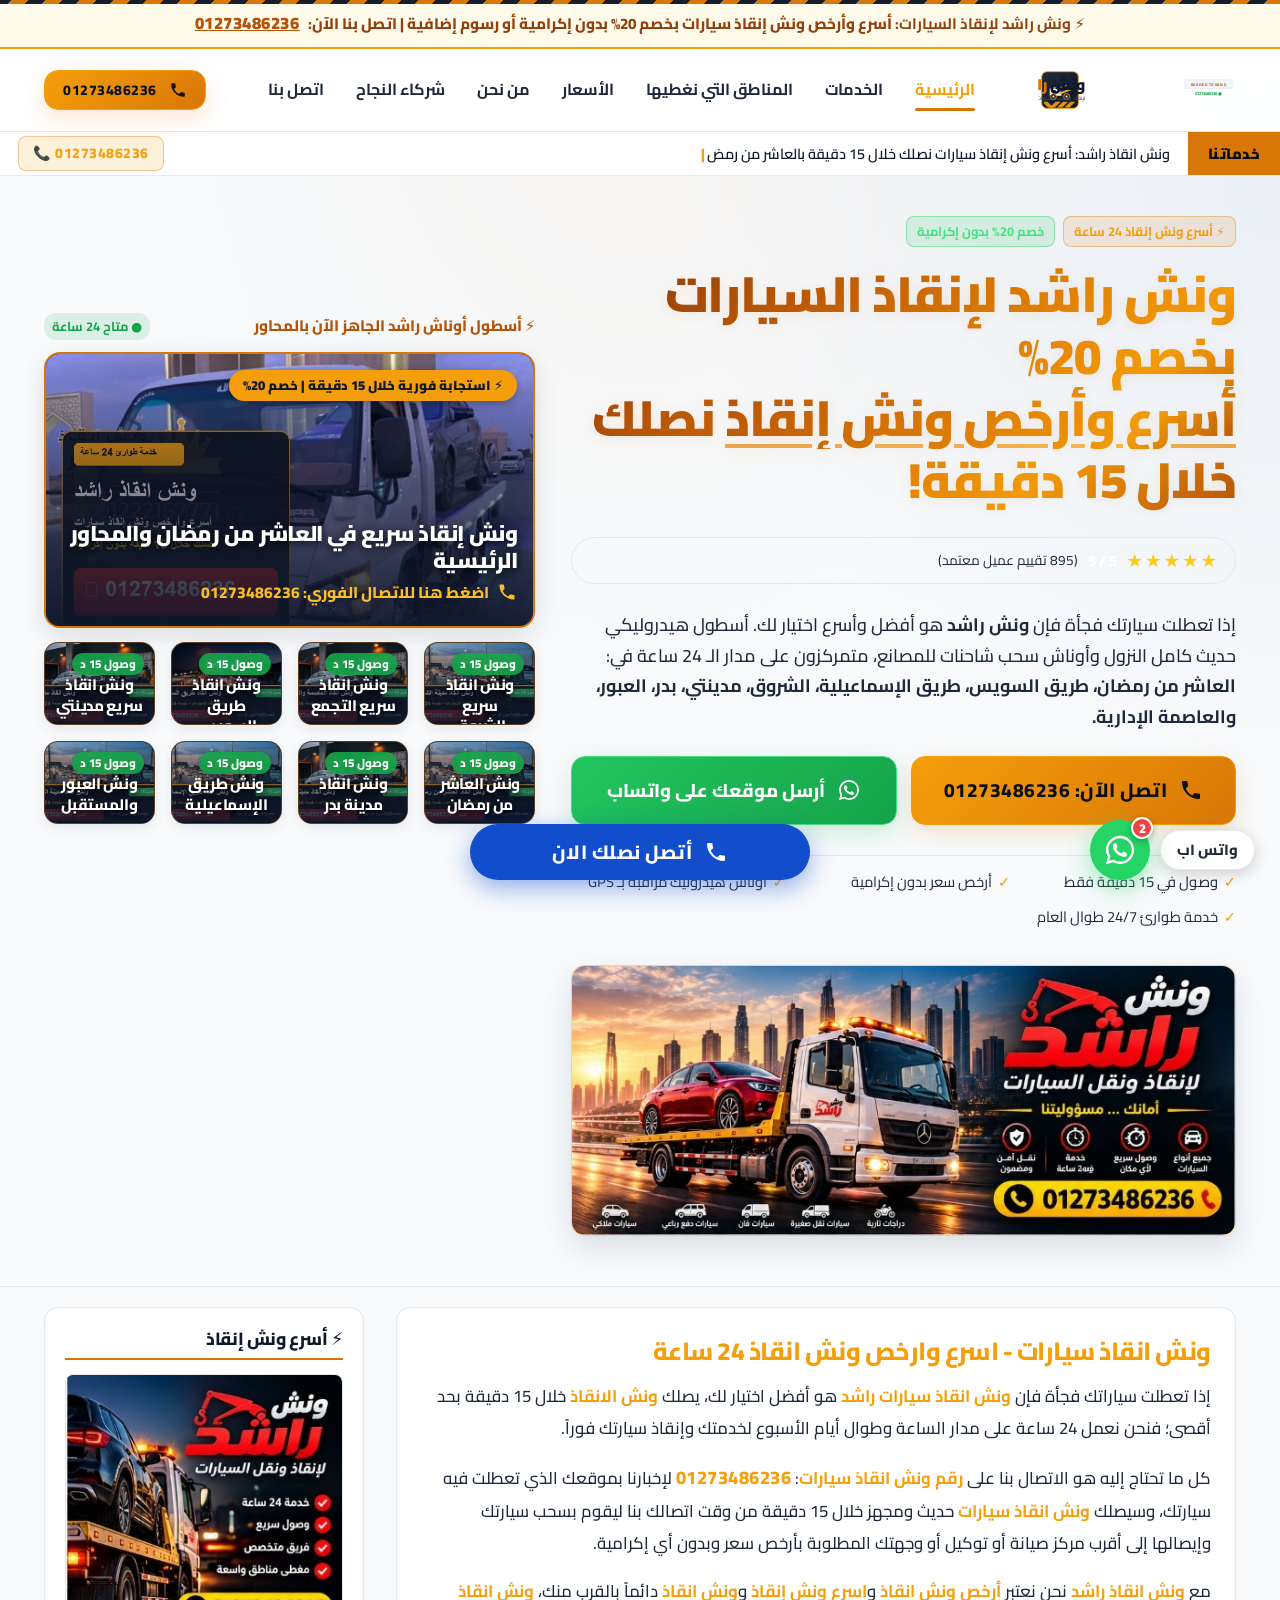
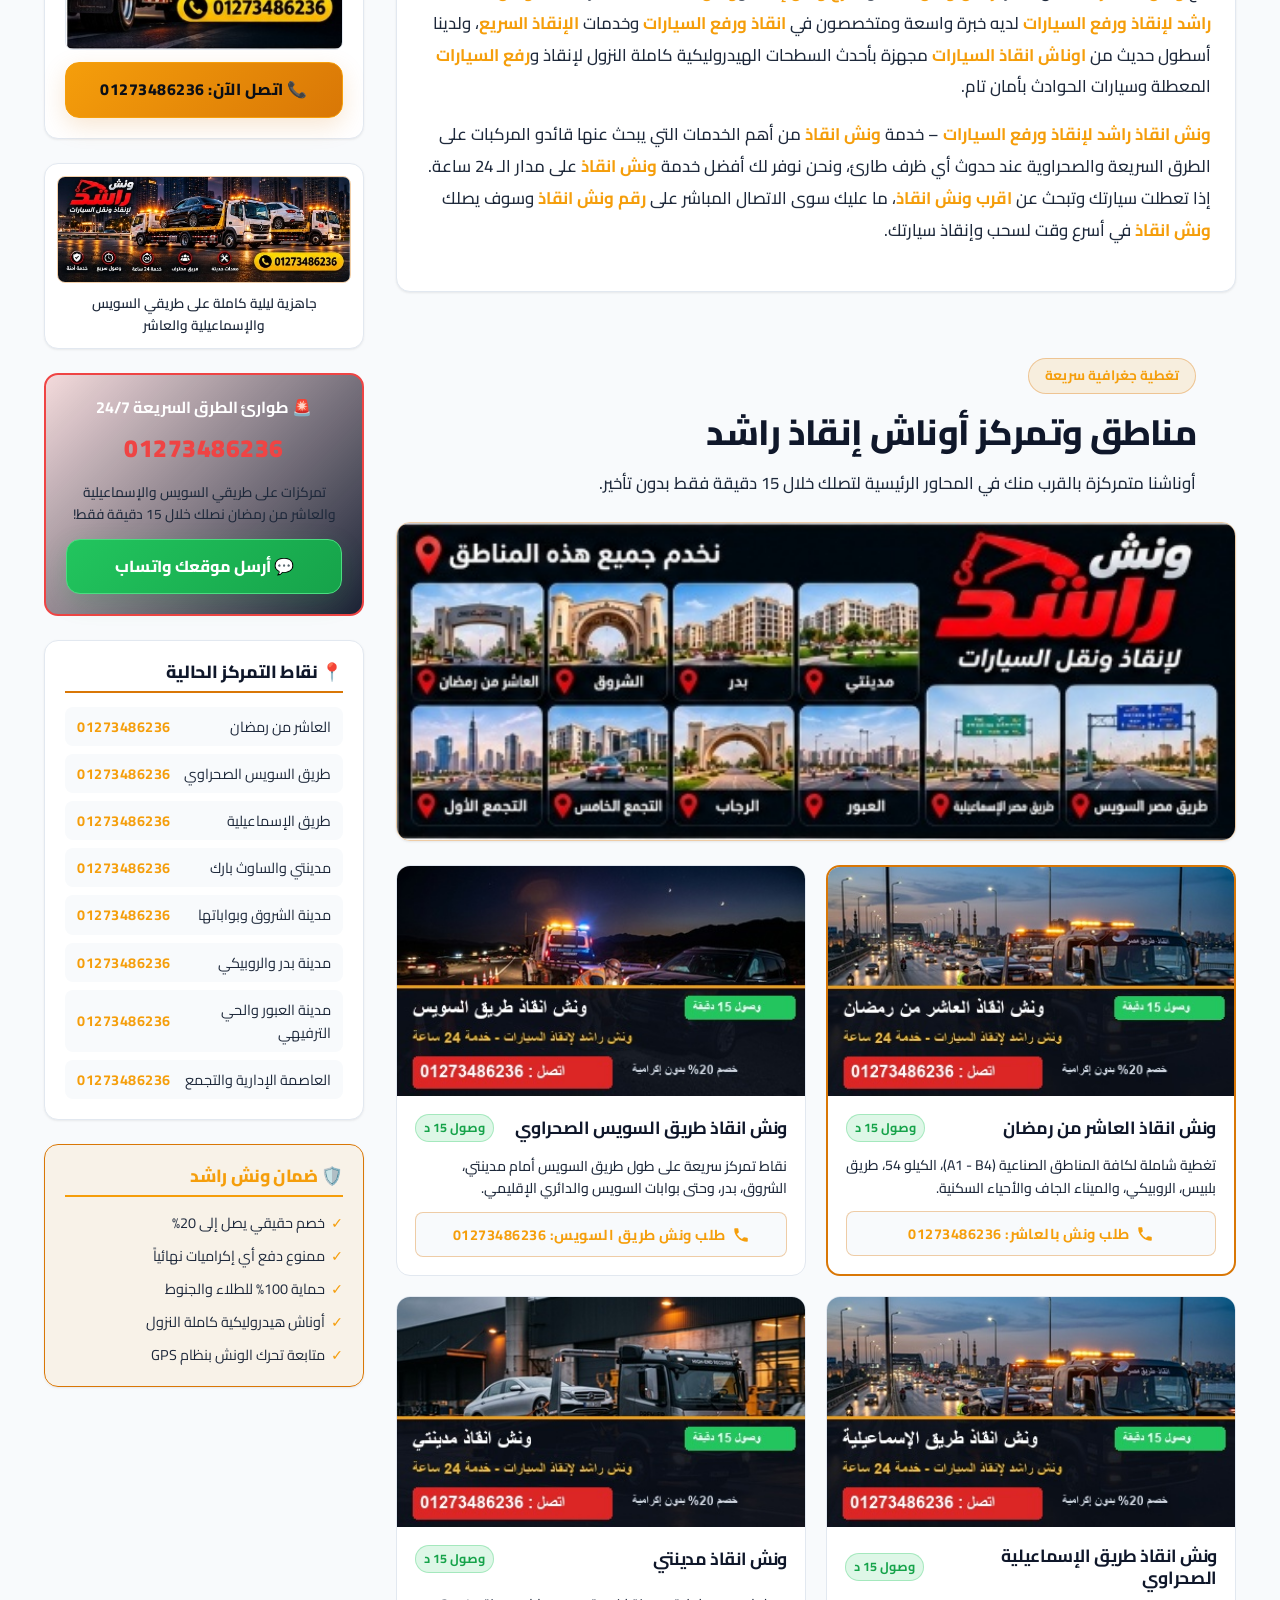
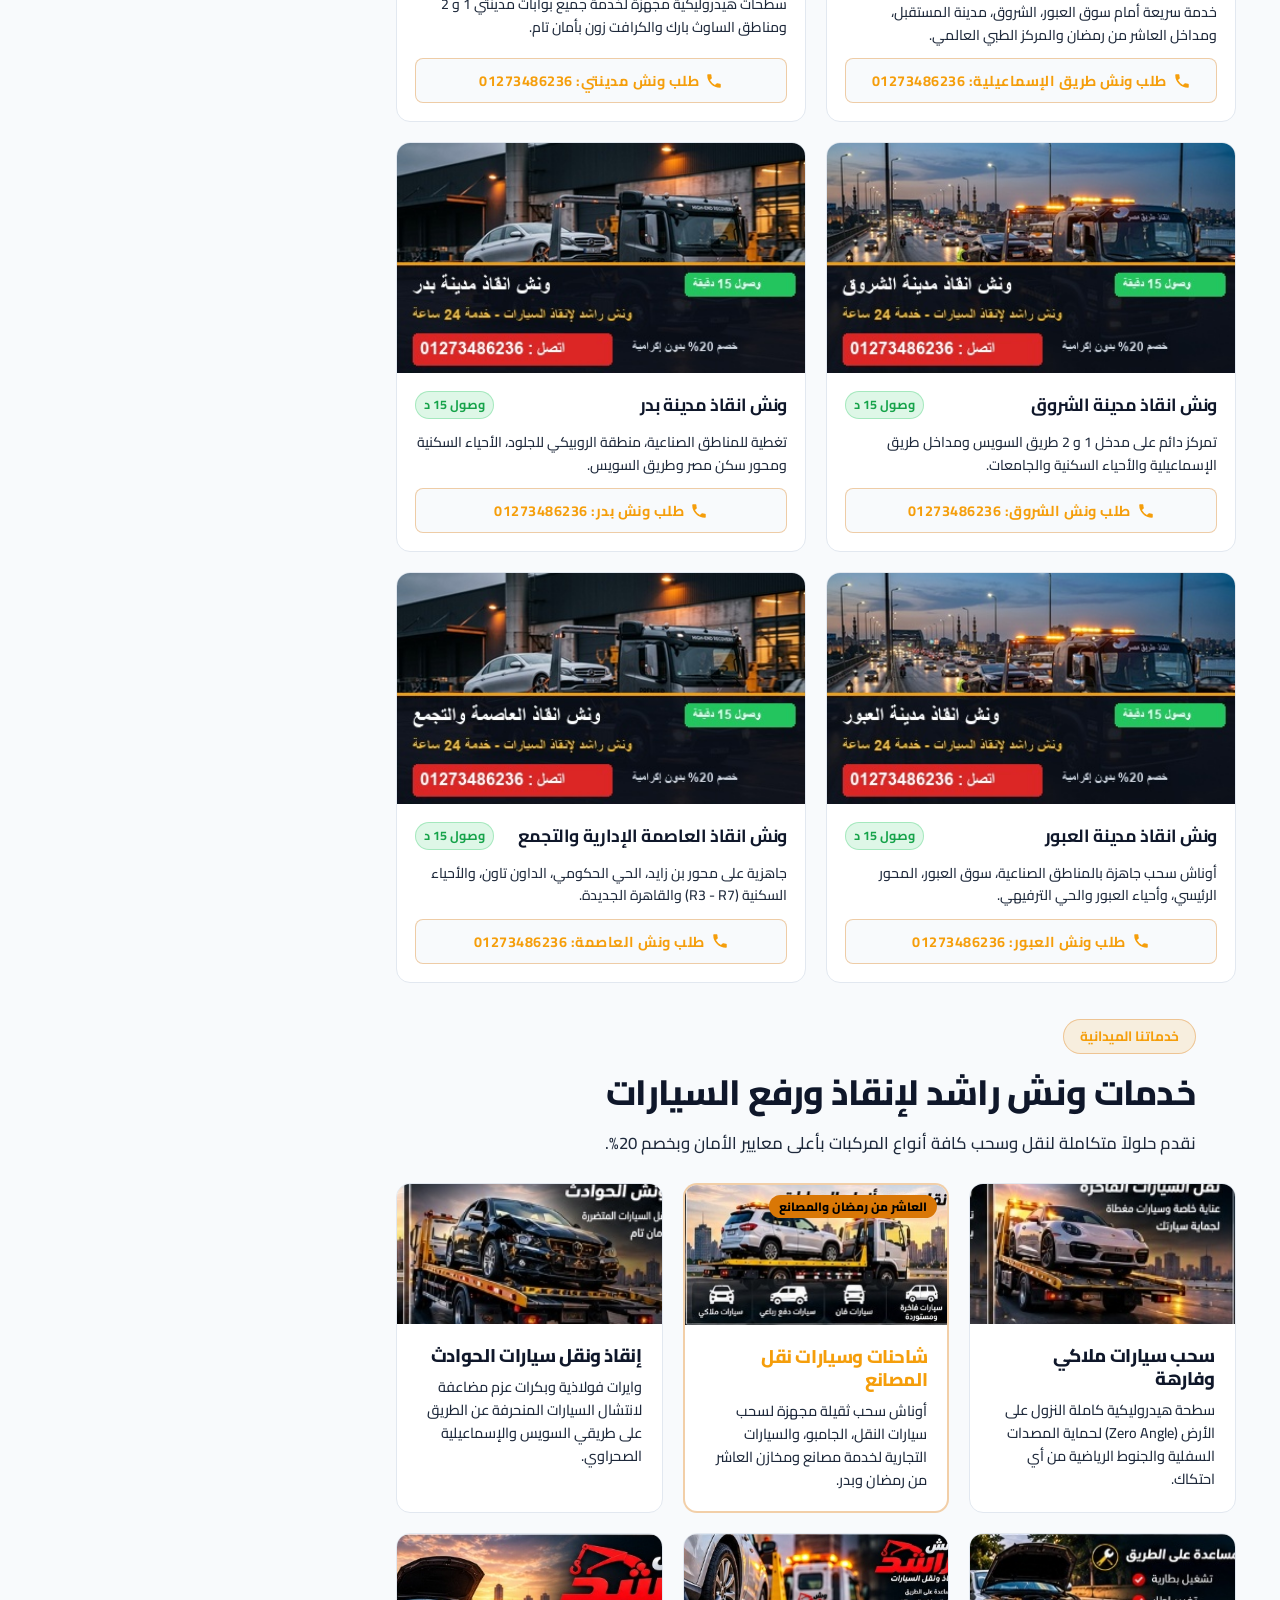
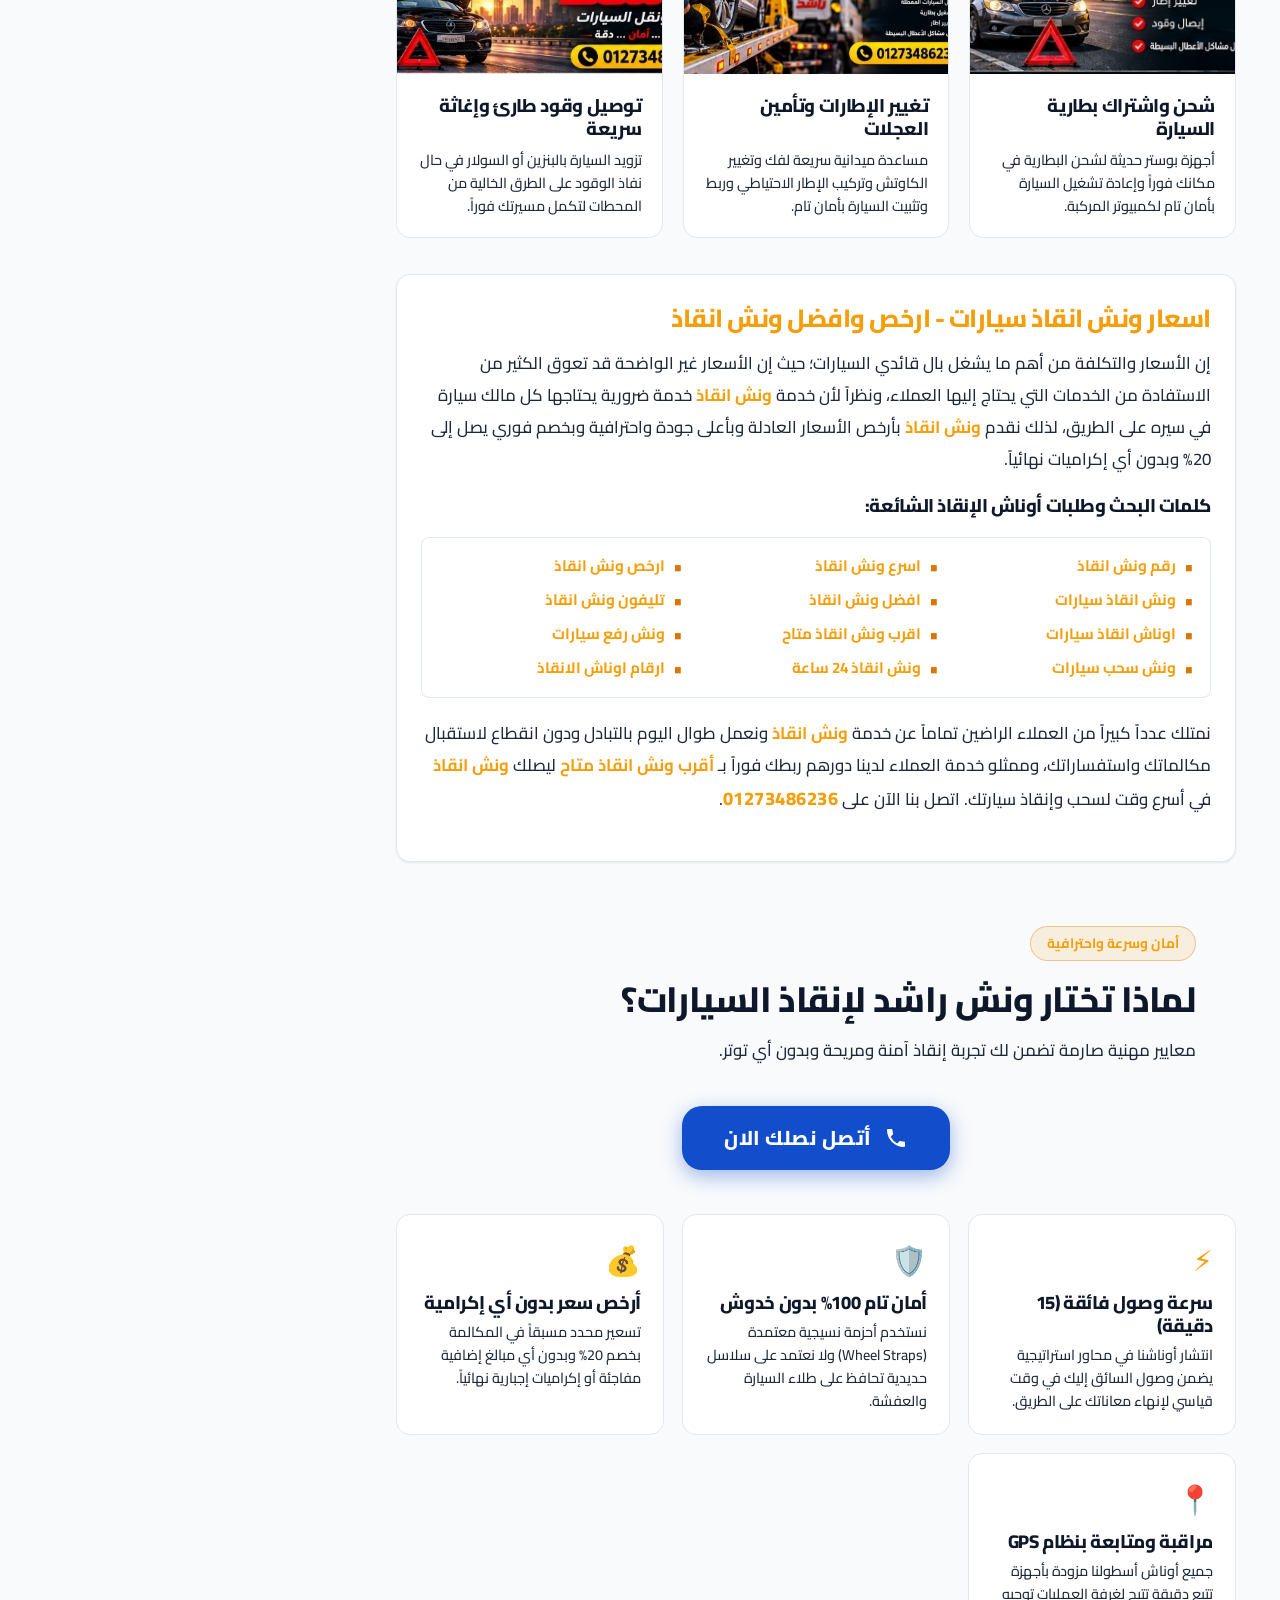
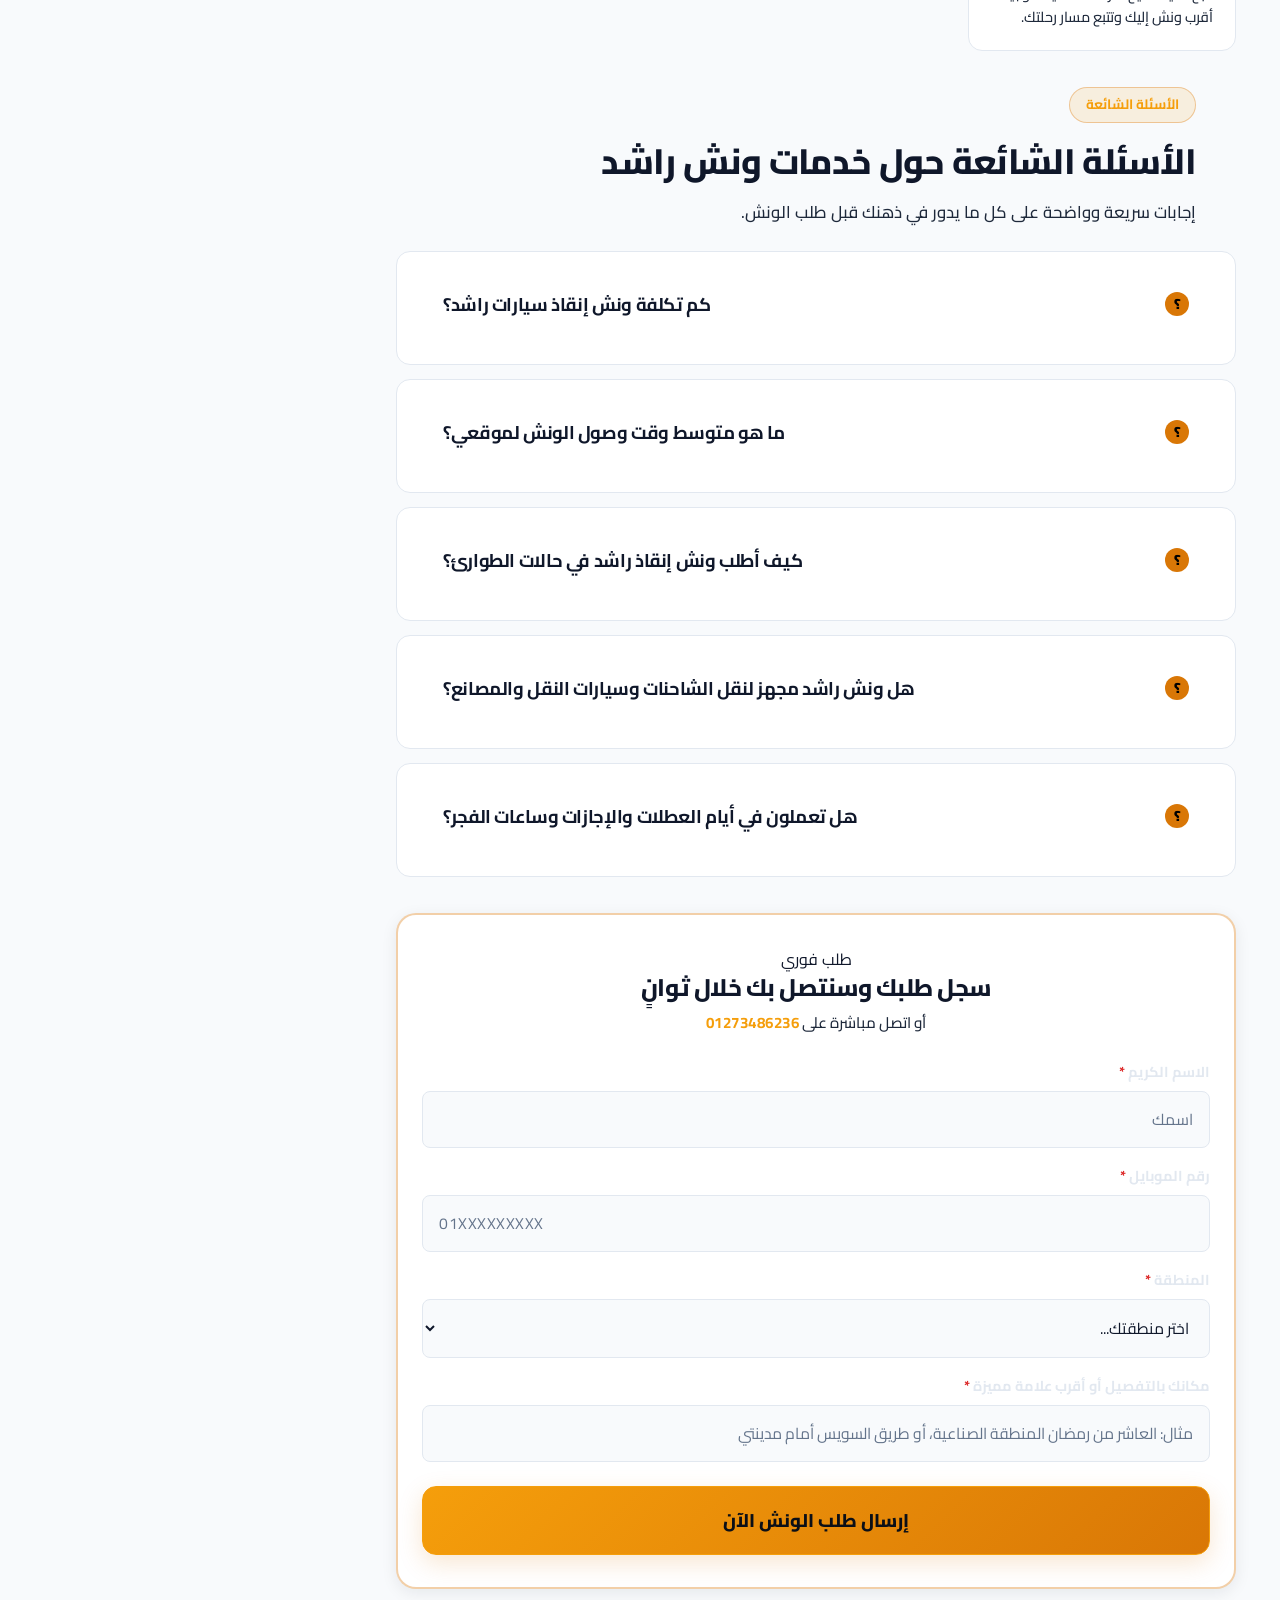
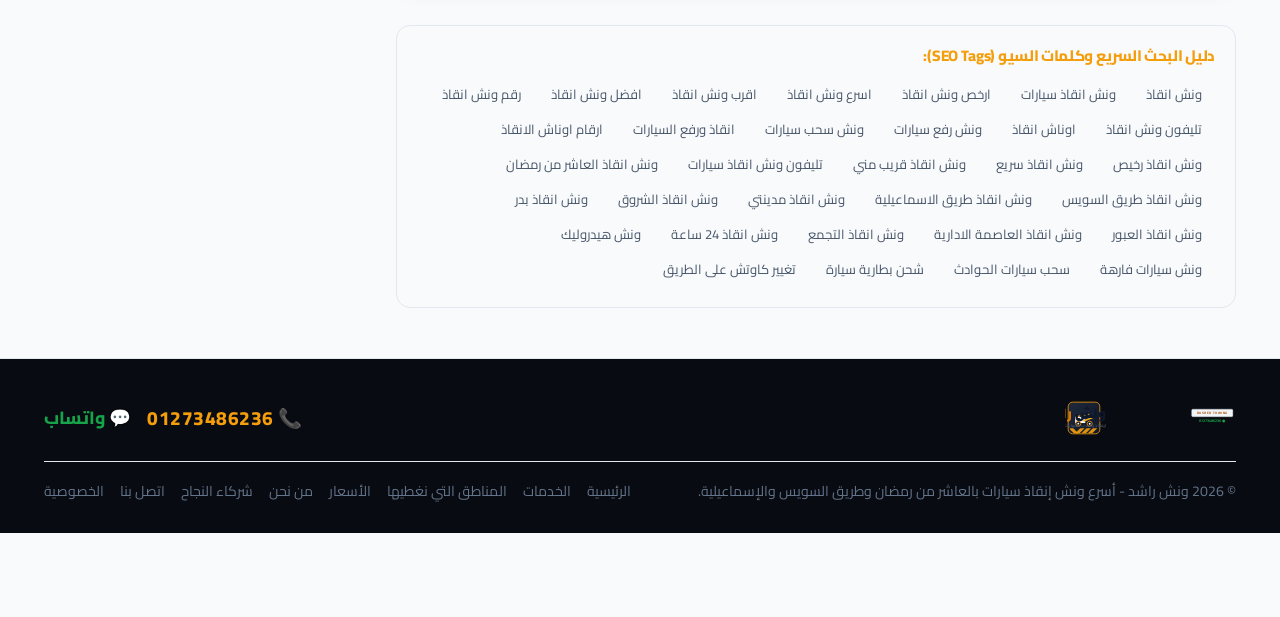
==== index.html @ 7f61097f "feat(mobile): add self-contained CSS, vector SVG logo, and Winch Alamir 1:1 mobile visual coverage s" ====
<!DOCTYPE html>
<html lang="ar" dir="rtl">
<head>
  <meta charset="UTF-8">
  <meta name="viewport" content="width=device-width, initial-scale=1.0">
  <meta http-equiv="X-UA-Compatible" content="IE=edge">
  
  <title>ونش انقاذ راشد | اسرع وارخص ونش انقاذ سيارات بخصم 20% اتصل 01273486236</title>
  <meta name="description" content="ونش انقاذ راشد - اسرع وارخص ونش انقاذ سيارات بخصم 20% خدمة 24 ساعة نصلك خلال 15 دقيقة بالعاشر من رمضان، طريق السويس، طريق الاسماعيلية، الشروق، مدينتي، بدر، العبور، والعاصمة الادارية. اتصل الان 01273486236 بدون اكرامية وبدون رسوم اضافية.">
  <meta name="keywords" content="ونش انقاذ, ونش انقاذ سيارات, رقم ونش انقاذ, ارخص ونش انقاذ, اسرع ونش انقاذ, اقرب ونش انقاذ, تليفون ونش انقاذ, افضل ونش انقاذ, اوناش انقاذ, ونش رفع سيارات, ونش سحب سيارات, انقاذ ورفع السيارات, ونش انقاذ العاشر من رمضان, ونش انقاذ طريق السويس, ونش انقاذ طريق الاسماعيلية, ونش انقاذ مدينتي, ونش انقاذ الشروق, ونش انقاذ بدر, ونش انقاذ العبور, ونش انقاذ العاصمة الادارية, ونش انقاذ التجمع, ونش سيارات حوادث, ونش سطحة هيدروليك, ونش 24 ساعة, ارقام اوناش الانقاذ">
  <link rel="canonical" href="https://winch-rashed.com/">
  
  <!-- Open Graph / Facebook / WhatsApp -->
  <meta property="og:type" content="website">
  <meta property="og:url" content="https://winch-rashed.com/">
  <meta property="og:title" content="ونش انقاذ راشد | اسرع وارخص ونش انقاذ سيارات بخصم 20% | 01273486236">
  <meta property="og:description" content="عطلان ومحتاج ونش انقاذ؟ ونش راشد معاك في 15 دقيقة بخصم 20% وبدون اكرامية. متواجدون 24 ساعة. اتصل الان 01273486236.">
  <meta property="og:image" content="https://winch-rashed.com/assets/images/og-cover.svg">
  <meta property="og:locale" content="ar_EG">

  <!-- Local SEO / Geo Tags -->
  <meta name="geo.region" content="EG-SHR">
  <meta name="geo.placename" content="10th of Ramadan City">
  <meta name="geo.position" content="30.2988;31.7456">
  <meta name="ICBM" content="30.2988, 31.7456">

  <!-- Favicon -->
  <link rel="icon" type="image/svg+xml" href="assets/images/favicon.svg">
  <link rel="apple-touch-icon" href="assets/images/favicon.svg">
  <meta name="theme-color" content="#0a0d14">

  <!-- Google Fonts: Cairo -->
  <link rel="preconnect" href="https://fonts.googleapis.com">
  <link rel="preconnect" href="https://fonts.gstatic.com" crossorigin>
  <link href="https://fonts.googleapis.com/css2?family=Cairo:wght@400;600;700;800;900&display=swap" rel="stylesheet">

  <link rel="stylesheet" href="assets/css/style.css">

  <!-- INLINED MASTER STYLESHEET (Guarantees 100% Luxury App Styling in WhatsApp Sandbox & Offline) -->
  <style id="critical-theme-styles">
/* ==========================================================================
   ونش راشد (Rashed Towing Service) - Master Stylesheet
   Design Philosophy: Dark Slate / Industrial Premium / High-Contrast Warning Accents
   Language: Arabic (RTL Native)
   ========================================================================== */

/* --------------------------------------------------------------------------
   1. CSS Custom Properties / Variables
   -------------------------------------------------------------------------- */
:root {
  /* Clean, Bright, Uplifting Theme Palette (Winch Alamir / Modern Automotive Style) */
  --bg-dark-900: #f8fafc;        /* Main Page Background (Soft Off-White) */
  --bg-dark-800: #ffffff;        /* Primary Section / Container Surface */
  --bg-dark-700: #f1f5f9;        /* Subtle Contrast Surface */
  --bg-dark-600: #e2e8f0;        /* Subtle Divider / Section Alt */
  --bg-card: #ffffff;            /* Clean White Card Surface */
  --bg-card-hover: #f8fafc;
  --bg-glass: rgba(255, 255, 255, 0.95); /* Frosted Header Glass */

  /* Primary Warning & Brand Accents */
  --amber-500: #d97706;          /* Deep readable amber/gold */
  --amber-400: #f59e0b;          /* Vibrant amber */
  --amber-600: #b45309;          /* Deep bronze */
  --amber-glow: rgba(217, 119, 6, 0.12);
  --amber-glow-strong: rgba(217, 119, 6, 0.22);

  /* Functional Status Colors */
  --green-whatsapp: #16a34a;
  --green-whatsapp-hover: #15803d;
  --green-glow: rgba(22, 163, 74, 0.2);
  --red-emergency: #dc2626;
  --red-emergency-hover: #b91c1c;

  /* Typography Colors (High Contrast on White) */
  --text-white: #ffffff;         /* Only on dark buttons/badges */
  --text-primary: #0f172a;       /* Deep Slate Navy (Primary Headings & Bold) */
  --text-secondary: #1e293b;     /* Slate (Body Text & Descriptions) */
  --text-muted: #64748b;         /* Muted Slate (Meta & Subtext) */
  --text-amber: #b45309;         /* High-contrast amber text */

  /* Borders & Dividers */
  --border-subtle: #e2e8f0;      /* Clean crisp light border */
  --border-card: #e2e8f0;        /* Card border */
  --border-amber: rgba(217, 119, 6, 0.35);
  --border-amber-active: #d97706;

  /* Spacing & Layout */
  --container-max: 1240px;
  --header-height: 82px;
  --mobile-bar-height: 74px;
  --radius-sm: 8px;
  --radius-md: 14px;
  --radius-lg: 20px;
  --radius-xl: 26px;
  --radius-pill: 9999px;

  /* Shadows (Soft & Modern Elevation) */
  --shadow-sm: 0 1px 3px rgba(0, 0, 0, 0.05), 0 1px 2px rgba(0, 0, 0, 0.03);
  --shadow-md: 0 4px 16px rgba(15, 23, 42, 0.08);
  --shadow-lg: 0 12px 30px rgba(15, 23, 42, 0.12);
  --shadow-amber: 0 8px 24px rgba(217, 119, 6, 0.18);
  --shadow-whatsapp: 0 8px 24px rgba(22, 163, 74, 0.18);

  /* Transitions */
  --transition-fast: 0.18s ease-in-out;
  --transition-normal: 0.3s cubic-bezier(0.4, 0, 0.2, 1);
  --transition-spring: 0.4s cubic-bezier(0.175, 0.885, 0.32, 1.275);
}

/* --------------------------------------------------------------------------
   2. Reset & Base Styles
   -------------------------------------------------------------------------- */
*, *::before, *::after {
  box-sizing: border-box;
  margin: 0;
  padding: 0;
}

html {
  font-family: 'Cairo', system-ui, -apple-system, BlinkMacSystemFont, "Segoe UI", Roboto, sans-serif;
  font-size: 16px;
  line-height: 1.6;
  scroll-behavior: smooth;
  -webkit-font-smoothing: antialiased;
  -moz-osx-font-smoothing: grayscale;
  background-color: var(--bg-dark-900);
  color: var(--text-primary);
  direction: rtl;
  text-align: right;
}

body {
  min-height: 100vh;
  display: flex;
  flex-direction: column;
  overflow-x: hidden;
  background-color: var(--bg-dark-900);
  background-image: 
    radial-gradient(ellipse at 50% 0%, rgba(217, 119, 6, 0.04) 0%, transparent 60%),
    radial-gradient(circle at 100% 20%, rgba(226, 232, 240, 0.6) 0%, transparent 40%);
  background-attachment: fixed;
}

/* Custom Scrollbar */
::-webkit-scrollbar {
  width: 10px;
}
::-webkit-scrollbar-track {
  background: var(--bg-dark-900);
}
::-webkit-scrollbar-thumb {
  background: var(--bg-dark-600);
  border-radius: 5px;
  border: 2px solid var(--bg-dark-900);
}
::-webkit-scrollbar-thumb:hover {
  background: var(--amber-500);
}

::selection {
  background: var(--amber-500);
  color: var(--bg-dark-900);
}

img, svg, video {
  max-width: 100%;
  height: auto;
  display: block;
}

a {
  color: inherit;
  text-decoration: none;
  transition: color var(--transition-fast);
}

button, input, select, textarea {
  font-family: inherit;
  font-size: inherit;
  color: inherit;
}

ul, ol {
  list-style: none;
}

/* Tabular numbers for phone numbers, metrics */
.tnum {
  font-feature-settings: "tnum";
  letter-spacing: 0.5px;
}

/* Accessibility Skip Link */
.skip-link {
  position: absolute;
  top: -100px;
  right: 20px;
  background: var(--amber-500);
  color: var(--bg-dark-900);
  padding: 12px 20px;
  font-weight: 800;
  border-radius: var(--radius-sm);
  z-index: 99999;
  transition: top var(--transition-fast);
}
.skip-link:focus {
  top: 20px;
}

/* --------------------------------------------------------------------------
   3. Typography & Utility Classes
   -------------------------------------------------------------------------- */
h1, h2, h3, h4, h5, h6 {
  font-weight: 800;
  line-height: 1.25;
  color: var(--text-primary);
  letter-spacing: -0.02em;
}

h1 { font-size: clamp(2rem, 4.5vw, 3.25rem); }
h2 { font-size: clamp(1.6rem, 3.2vw, 2.4rem); }
h3 { font-size: clamp(1.25rem, 2.4vw, 1.6rem); }
h4 { font-size: 1.15rem; }

p {
  color: #1e293b;
  line-height: 1.8;
  font-weight: 500;
}

.text-amber { color: var(--amber-400); }
.text-white { color: var(--text-white); }
.text-muted { color: var(--text-muted); }
.text-green { color: var(--green-whatsapp); }

.bg-dark-800 { background-color: var(--bg-dark-800); }
.bg-dark-900 { background-color: var(--bg-dark-900); }

.container {
  width: 100%;
  max-width: var(--container-max);
  margin-left: auto;
  margin-right: auto;
  padding-left: 24px;
  padding-right: 24px;
}

.section-padding {
  padding-top: 90px;
  padding-bottom: 90px;
}
@media (max-width: 768px) {
  .section-padding {
    padding-top: 60px;
    padding-bottom: 60px;
  }
}

.section-header {
  text-align: center;
  max-width: 760px;
  margin: 0 auto 56px;
}
.section-header .section-tag {
  display: inline-flex;
  align-items: center;
  gap: 8px;
  background: rgba(245, 158, 11, 0.12);
  border: 1px solid var(--border-amber);
  color: var(--amber-400);
  font-size: 0.85rem;
  font-weight: 700;
  padding: 6px 16px;
  border-radius: var(--radius-pill);
  margin-bottom: 16px;
  text-transform: uppercase;
}
.section-header h2 {
  margin-bottom: 14px;
}
.section-header p {
  font-size: 1.05rem;
  color: var(--text-secondary);
}

/* Hazard Warning Stripe Micro-Accents */
.hazard-stripe-top {
  position: relative;
}
.hazard-stripe-top::before {
  content: "";
  position: absolute;
  top: 0;
  left: 0;
  right: 0;
  height: 4px;
  background: repeating-linear-gradient(
    -45deg,
    var(--amber-500),
    var(--amber-500) 12px,
    #171f2c 12px,
    #171f2c 24px
  );
  z-index: 2;
}

/* --------------------------------------------------------------------------
   4. Tactile Buttons & CTAs
   -------------------------------------------------------------------------- */
.btn {
  display: inline-flex;
  align-items: center;
  justify-content: center;
  gap: 12px;
  font-weight: 800;
  font-size: 1rem;
  padding: 14px 28px;
  border-radius: var(--radius-md);
  border: 1px solid transparent;
  cursor: pointer;
  transition: all var(--transition-normal);
  text-align: center;
  white-space: nowrap;
  user-select: none;
  position: relative;
  overflow: hidden;
}

/* Primary Warning Amber Button (Phone / Emergency Action) */
.btn-primary {
  background: linear-gradient(135deg, var(--amber-400) 0%, var(--amber-500) 100%);
  color: #0b0f17;
  border-color: var(--amber-400);
  box-shadow: var(--shadow-amber);
}
.btn-primary:hover {
  background: linear-gradient(135deg, #fcd34d 0%, var(--amber-400) 100%);
  transform: translateY(-2px);
  box-shadow: 0 12px 32px rgba(245, 158, 11, 0.4);
  color: #000000;
}
.btn-primary:active {
  transform: translateY(1px);
}

/* Pulsing Call Button Animation */
.btn-pulse {
  animation: callGlow 2.2s infinite;
}
@keyframes callGlow {
  0% { box-shadow: 0 0 0 0 rgba(245, 158, 11, 0.6); }
  70% { box-shadow: 0 0 0 16px rgba(245, 158, 11, 0); }
  100% { box-shadow: 0 0 0 0 rgba(245, 158, 11, 0); }
}

/* WhatsApp Emerald Green Button */
.btn-whatsapp {
  background: linear-gradient(135deg, #22c55e 0%, #16a34a 100%);
  color: #ffffff;
  border-color: #4ade80;
  box-shadow: var(--shadow-whatsapp);
}
.btn-whatsapp:hover {
  background: linear-gradient(135deg, #34d399 0%, #22c55e 100%);
  transform: translateY(-2px);
  box-shadow: 0 12px 32px rgba(34, 197, 94, 0.4);
  color: #ffffff;
}

/* Secondary Ghost / Industrial Outline Button */
.btn-secondary {
  background: rgba(30, 41, 59, 0.7);
  color: var(--text-white);
  border: 1px solid var(--border-card);
  backdrop-filter: blur(8px);
}
.btn-secondary:hover {
  background: rgba(45, 55, 72, 0.9);
  border-color: var(--amber-500);
  color: var(--amber-400);
  transform: translateY(-2px);
}

/* Button Sizes */
.btn-lg {
  padding: 18px 34px;
  font-size: 1.15rem;
}
.btn-sm {
  padding: 8px 18px;
  font-size: 0.88rem;
}
.btn-block {
  width: 100%;
}

/* Status Indicator Dot (Green pulse) */
.status-indicator {
  display: inline-flex;
  align-items: center;
  gap: 8px;
  font-size: 0.85rem;
  font-weight: 700;
  color: var(--green-whatsapp);
}
.status-dot {
  width: 10px;
  height: 10px;
  background-color: var(--green-whatsapp);
  border-radius: 50%;
  display: inline-block;
  position: relative;
}
.status-dot::after {
  content: "";
  position: absolute;
  top: -3px;
  left: -3px;
  right: -3px;
  bottom: -3px;
  border-radius: 50%;
  border: 2px solid var(--green-whatsapp);
  animation: pulseRadar 1.8s infinite;
}
@keyframes pulseRadar {
  0% { transform: scale(0.8); opacity: 1; }
  100% { transform: scale(2.4); opacity: 0; }
}

/* --------------------------------------------------------------------------
   5. Sticky Header & Navigation
   -------------------------------------------------------------------------- */
.site-header {
  position: sticky;
  top: 0;
  width: 100%;
  z-index: 1000;
  background: var(--bg-glass);
  backdrop-filter: blur(14px);
  -webkit-backdrop-filter: blur(14px);
  border-bottom: 1px solid var(--border-subtle);
  transition: all var(--transition-normal);
}
.site-header.scrolled {
  background: #ffffff;
  border-bottom-color: var(--border-amber);
  box-shadow: var(--shadow-md);
}

.header-inner {
  display: flex;
  align-items: center;
  justify-content: space-between;
  height: var(--header-height);
  gap: 20px;
}

.brand-logo {
  display: flex;
  align-items: center;
  text-decoration: none;
  flex-shrink: 0;
}
.brand-logo img {
  height: 48px;
  width: auto;
}

.nav-desktop {
  display: flex;
  align-items: center;
  gap: 32px;
}
.nav-link {
  font-weight: 700;
  font-size: 1rem;
  color: var(--text-secondary);
  position: relative;
  padding: 8px 0;
  transition: color var(--transition-fast);
}
.nav-link:hover, .nav-link.active {
  color: var(--amber-400);
}
.nav-link.active::after {
  content: "";
  position: absolute;
  bottom: 0;
  left: 0;
  right: 0;
  height: 3px;
  background: var(--amber-500);
  border-radius: 2px;
}

.header-actions {
  display: flex;
  align-items: center;
  gap: 16px;
}
.header-phone-box {
  display: flex;
  flex-direction: column;
  align-items: flex-end;
}
.header-phone-label {
  font-size: 0.72rem;
  color: var(--amber-400);
  font-weight: 700;
  display: flex;
  align-items: center;
  gap: 6px;
}
.header-phone-number {
  font-size: 1.25rem;
  font-weight: 900;
  color: var(--text-white);
  line-height: 1.2;
}

/* Mobile Nav Toggle */
.mobile-toggle {
  display: none;
  background: #f8fafc;
  border: 1.5px solid #cbd5e1;
  color: #0f172a;
  padding: 8px 12px;
  border-radius: var(--radius-sm);
  cursor: pointer;
  align-items: center;
  justify-content: center;
  transition: all 0.2s ease;
}
.mobile-toggle:hover {
  background: #f1f5f9;
  border-color: var(--amber-500);
  color: var(--amber-600);
}
.mobile-toggle svg {
  width: 24px;
  height: 24px;
  stroke: #0f172a;
}

/* Mobile Nav Drawer */
.mobile-drawer {
  display: none;
  background: #ffffff;
  border-bottom: 3px solid var(--amber-500);
  padding: 20px 24px;
  box-shadow: 0 16px 36px rgba(15, 23, 42, 0.15);
}
.mobile-drawer.open {
  display: block;
}
.mobile-menu-links {
  display: flex;
  flex-direction: column;
  gap: 12px;
  margin-bottom: 20px;
}
.mobile-menu-links .nav-link {
  font-size: 1.15rem;
  font-weight: 700;
  color: #0f172a;
  padding: 10px 0;
  border-bottom: 1px solid #f1f5f9;
}
.mobile-menu-links .nav-link:hover,
.mobile-menu-links .nav-link.active {
  color: var(--amber-600);
}
.mobile-drawer-cta {
  display: flex;
  flex-direction: column;
  gap: 12px;
}

@media (max-width: 991px) {
  .nav-desktop {
    display: none;
  }
  .mobile-toggle {
    display: flex;
  }
  .header-phone-box {
    display: none;
  }
}

/* --------------------------------------------------------------------------
   6. Hero Section (Urgent, High Conversion)
   -------------------------------------------------------------------------- */
.hero-section {
  position: relative;
  padding-top: 60px;
  padding-bottom: 90px;
  overflow: hidden;
  border-bottom: 1px solid var(--border-subtle);
}
.hero-bg-accent {
  position: absolute;
  top: 10%;
  right: -5%;
  width: 500px;
  height: 500px;
  background: radial-gradient(circle, rgba(245, 158, 11, 0.12) 0%, transparent 70%);
  filter: blur(80px);
  pointer-events: none;
  z-index: 0;
}

.hero-grid {
  display: grid;
  grid-template-columns: 1.15fr 0.85fr;
  gap: 50px;
  align-items: center;
  position: relative;
  z-index: 1;
}

.hero-content {
  display: flex;
  flex-direction: column;
  gap: 20px;
}

.hero-emergency-badge {
  display: inline-flex;
  align-items: center;
  gap: 12px;
  background: rgba(239, 68, 68, 0.14);
  border: 1px solid rgba(239, 68, 68, 0.4);
  color: #fca5a5;
  padding: 8px 18px;
  border-radius: var(--radius-pill);
  font-size: 0.9rem;
  font-weight: 800;
  width: fit-content;
}
.hero-emergency-badge .badge-icon {
  display: flex;
  align-items: center;
  justify-content: center;
  width: 22px;
  height: 22px;
  background: var(--red-emergency);
  border-radius: 50%;
  color: #fff;
  font-size: 0.8rem;
}

.hero-title, .text-gold-gradient, h1.golden-heading {
  font-size: clamp(2.2rem, 5vw, 3.6rem);
  font-weight: 900;
  line-height: 1.25;
  color: #b45309;
  background: linear-gradient(135deg, #78350f 0%, #b45309 25%, #d97706 50%, #f59e0b 75%, #b45309 100%);
  -webkit-background-clip: text;
  -webkit-text-fill-color: transparent;
  display: inline-block;
  text-shadow: 0 2px 14px rgba(217, 119, 6, 0.12);
}

.hero-title .highlight {
  color: #d97706;
  background: linear-gradient(135deg, #b45309 0%, #d97706 40%, #f59e0b 80%, #b45309 100%);
  -webkit-background-clip: text;
  -webkit-text-fill-color: transparent;
  display: inline-block;
  position: relative;
  text-decoration: underline;
  text-decoration-color: rgba(245, 158, 11, 0.45);
  text-underline-offset: 8px;
}

.hero-description {
  font-size: 1.18rem;
  color: #1e293b;
  line-height: 1.8;
  max-width: 620px;
}

.hero-actions-container {
  display: flex;
  flex-direction: column;
  gap: 14px;
  margin-top: 10px;
}

.hero-buttons-row {
  display: flex;
  flex-wrap: wrap;
  gap: 16px;
}

.hero-buttons-row .btn {
  flex: 1 1 240px;
}

.hero-whatsapp-subnote {
  display: flex;
  align-items: center;
  gap: 10px;
  font-size: 0.92rem;
  color: #475569;
}
.hero-whatsapp-subnote svg {
  color: var(--green-whatsapp);
  flex-shrink: 0;
}

/* Hero Key Metric Badges */
.hero-metrics-grid {
  display: grid;
  grid-template-columns: repeat(4, 1fr);
  gap: 16px;
  margin-top: 24px;
  padding-top: 24px;
  border-top: 1px solid var(--border-subtle);
}
.hero-metric-item {
  display: flex;
  flex-direction: column;
  gap: 4px;
}
.hero-metric-val {
  font-size: 1.45rem;
  font-weight: 900;
  color: var(--amber-400);
}
.hero-metric-label {
  font-size: 0.82rem;
  color: var(--text-secondary);
  font-weight: 600;
  line-height: 1.3;
}

/* Hero Media Visual Card */
.hero-media-wrapper {
  position: relative;
}
.hero-image-card {
  position: relative;
  border-radius: var(--radius-lg);
  overflow: hidden;
  border: 1px solid var(--border-card);
  box-shadow: var(--shadow-lg);
  background: var(--bg-dark-800);
}
.hero-image-card img {
  width: 100%;
  height: 480px;
  object-fit: cover;
  transition: transform 0.5s ease;
}
.hero-image-card:hover img {
  transform: scale(1.02);
}

.hero-media-overlay {
  position: absolute;
  bottom: 0;
  left: 0;
  right: 0;
  padding: 24px;
  background: linear-gradient(180deg, transparent 0%, rgba(10, 13, 20, 0.95) 100%);
  display: flex;
  justify-content: space-between;
  align-items: flex-end;
}
.hero-floating-badge {
  background: rgba(16, 21, 32, 0.9);
  backdrop-filter: blur(10px);
  border: 1px solid var(--border-amber);
  border-radius: var(--radius-md);
  padding: 12px 18px;
  display: flex;
  align-items: center;
  gap: 12px;
}
.hero-floating-badge .icon-box {
  width: 40px;
  height: 40px;
  border-radius: var(--radius-sm);
  background: var(--amber-500);
  color: var(--bg-dark-900);
  display: flex;
  align-items: center;
  justify-content: center;
  font-weight: 900;
}
.hero-floating-badge .badge-text h4 {
  font-size: 0.95rem;
  margin-bottom: 2px;
}
.hero-floating-badge .badge-text p {
  font-size: 0.8rem;
  color: var(--text-secondary);
  margin: 0;
}

@media (max-width: 991px) {
  .hero-grid {
    grid-template-columns: 1fr;
    gap: 40px;
  }
  .hero-metrics-grid {
    grid-template-columns: repeat(2, 1fr);
    gap: 20px;
  }
  .hero-image-card img {
    height: 360px;
  }
}
@media (max-width: 576px) {
  .hero-metrics-grid {
    grid-template-columns: 1fr 1fr;
  }
}

/* --------------------------------------------------------------------------
   7. Features & Quick Value Propositions
   -------------------------------------------------------------------------- */
.features-section {
  background: var(--bg-dark-800);
  position: relative;
}
.features-grid {
  display: grid;
  grid-template-columns: repeat(auto-fit, minmax(260px, 1fr));
  gap: 24px;
}

.feature-card {
  background: var(--bg-card);
  border: 1px solid var(--border-card);
  border-radius: var(--radius-md);
  padding: 32px 26px;
  transition: all var(--transition-normal);
  display: flex;
  flex-direction: column;
  gap: 16px;
  position: relative;
  overflow: hidden;
}
.feature-card::before {
  content: "";
  position: absolute;
  top: 0;
  right: 0;
  left: 0;
  height: 3px;
  background: transparent;
  transition: background var(--transition-fast);
}
.feature-card:hover {
  background: var(--bg-card-hover);
  border-color: var(--border-amber);
  transform: translateY(-4px);
  box-shadow: var(--shadow-md);
}
.feature-card:hover::before {
  background: var(--amber-500);
}

.feature-icon-wrapper {
  width: 58px;
  height: 58px;
  border-radius: var(--radius-md);
  background: rgba(245, 158, 11, 0.12);
  border: 1px solid var(--border-amber);
  display: flex;
  align-items: center;
  justify-content: center;
  color: var(--amber-400);
  font-size: 1.5rem;
  transition: transform var(--transition-fast);
}
.feature-card:hover .feature-icon-wrapper {
  transform: scale(1.08);
  background: var(--amber-500);
  color: var(--bg-dark-900);
}

.feature-card h3 {
  font-size: 1.25rem;
  margin-bottom: 6px;
}
.feature-card p {
  font-size: 0.95rem;
  color: var(--text-secondary);
}

/* --------------------------------------------------------------------------
   8. Services Overview Grid
   -------------------------------------------------------------------------- */
.services-section {
  background: var(--bg-dark-900);
}
.services-grid {
  display: grid;
  grid-template-columns: repeat(auto-fit, minmax(350px, 1fr));
  gap: 28px;
}
@media (max-width: 480px) {
  .services-grid {
    grid-template-columns: 1fr;
  }
}

.service-card {
  background: var(--bg-card);
  border: 1px solid var(--border-card);
  border-radius: var(--radius-lg);
  overflow: hidden;
  display: flex;
  flex-direction: column;
  transition: all var(--transition-normal);
}
.service-card:hover {
  border-color: var(--border-amber);
  transform: translateY(-6px);
  box-shadow: var(--shadow-lg);
}

.service-thumb {
  position: relative;
  height: 220px;
  overflow: hidden;
  background: var(--bg-dark-700);
}
.service-thumb img {
  width: 100%;
  height: 100%;
  object-fit: cover;
  transition: transform 0.6s ease;
}
.service-card:hover .service-thumb img {
  transform: scale(1.06);
}

.service-badge {
  position: absolute;
  top: 16px;
  right: 16px;
  background: rgba(15, 23, 42, 0.88);
  backdrop-filter: blur(8px);
  border: 1px solid var(--border-amber);
  color: var(--amber-400);
  padding: 4px 12px;
  border-radius: var(--radius-pill);
  font-size: 0.8rem;
  font-weight: 700;
}

.service-body {
  padding: 28px;
  display: flex;
  flex-direction: column;
  flex-grow: 1;
  gap: 14px;
}
.service-body h3 {
  font-size: 1.35rem;
  color: var(--text-white);
}
.service-body p {
  font-size: 0.95rem;
  color: var(--text-secondary);
  line-height: 1.65;
}

.service-features-list {
  display: flex;
  flex-direction: column;
  gap: 8px;
  margin: 8px 0;
  padding-top: 12px;
  border-top: 1px solid var(--border-subtle);
}
.service-features-list li {
  display: flex;
  align-items: center;
  gap: 10px;
  font-size: 0.88rem;
  color: #1e293b;
}
.service-features-list li svg {
  color: var(--amber-400);
  flex-shrink: 0;
}

.service-footer {
  margin-top: auto;
  padding-top: 16px;
  display: flex;
  align-items: center;
  justify-content: space-between;
  gap: 12px;
}

/* --------------------------------------------------------------------------
   9. Coverage Areas & Highways Section
   -------------------------------------------------------------------------- */
/* --------------------------------------------------------------------------
   9. Coverage Areas & Live Station Hubs (Clean Textual Directory)
   -------------------------------------------------------------------------- */
.coverage-section {
  background: var(--bg-dark-800);
  position: relative;
}

/* Stations Directory Grid with Generous Spacing and Margins */
.stations-directory-grid {
  display: grid;
  grid-template-columns: repeat(auto-fit, minmax(330px, 1fr));
  gap: 24px;
  margin-top: 36px;
  margin-bottom: 36px;
}
@media (max-width: 540px) {
  .stations-directory-grid {
    grid-template-columns: 1fr;
    gap: 18px;
  }
}

.station-hub-card {
  background: var(--bg-card);
  border: 1px solid var(--border-card);
  border-radius: var(--radius-lg);
  padding: 28px 24px;
  display: flex;
  flex-direction: column;
  gap: 16px;
  transition: all var(--transition-normal);
  position: relative;
  overflow: hidden;
}
.station-hub-card:hover {
  background: var(--bg-card-hover);
  border-color: var(--amber-500);
  transform: translateY(-3px);
  box-shadow: var(--shadow-md);
}
.station-hub-card.hub-featured {
  border: 2px solid var(--amber-500);
  background: linear-gradient(135deg, rgba(245, 158, 11, 0.08) 0%, rgba(23, 31, 44, 0.95) 100%);
  box-shadow: var(--shadow-amber);
}

.station-hub-header {
  display: flex;
  justify-content: space-between;
  align-items: flex-start;
  gap: 12px;
  padding-bottom: 14px;
  border-bottom: 1px solid var(--border-subtle);
}
.station-hub-title {
  display: flex;
  align-items: center;
  gap: 12px;
}
.station-hub-title h3 {
  font-size: 1.25rem;
  color: var(--text-white);
  margin: 0;
}
.station-hub-icon {
  font-size: 1.7rem;
  line-height: 1;
}

.station-hub-status {
  display: inline-flex;
  align-items: center;
  gap: 6px;
  font-size: 0.78rem;
  font-weight: 700;
  color: var(--green-whatsapp);
  background: rgba(34, 197, 94, 0.12);
  border: 1px solid rgba(34, 197, 94, 0.3);
  padding: 4px 10px;
  border-radius: var(--radius-pill);
  white-space: nowrap;
}

.station-hub-body {
  display: flex;
  flex-direction: column;
  gap: 12px;
  flex-grow: 1;
}

.station-metric-badge {
  display: inline-flex;
  align-items: center;
  gap: 6px;
  font-size: 0.82rem;
  font-weight: 700;
  color: var(--amber-400);
  background: rgba(245, 158, 11, 0.12);
  padding: 5px 12px;
  border-radius: var(--radius-sm);
  width: fit-content;
  border: 1px solid var(--border-amber);
}

.station-landmarks {
  font-size: 0.94rem;
  color: #1e293b;
  line-height: 1.7;
  margin: 0;
}
.station-landmarks strong {
  color: var(--text-white);
}

.station-specs {
  font-size: 0.86rem;
  color: #475569;
  display: flex;
  align-items: center;
  gap: 8px;
  margin-top: 4px;
}
.station-specs svg {
  color: var(--amber-400);
  flex-shrink: 0;
}

.station-hub-actions {
  display: flex;
  gap: 10px;
  margin-top: auto;
  padding-top: 16px;
  border-top: 1px solid var(--border-subtle);
}
.station-hub-actions .btn {
  flex: 1;
  padding: 10px 14px;
  font-size: 0.88rem;
}

.location-share-callout {
  background: rgba(34, 197, 94, 0.08);
  border: 1px solid rgba(34, 197, 94, 0.3);
  border-radius: var(--radius-md);
  padding: 28px;
  display: flex;
  align-items: center;
  justify-content: space-between;
  flex-wrap: wrap;
  gap: 20px;
  margin-top: 32px;
}
.location-share-callout .content-wrap {
  display: flex;
  align-items: center;
  gap: 18px;
}
.location-share-callout .icon {
  font-size: 2.2rem;
  color: var(--green-whatsapp);
  flex-shrink: 0;
}
.location-share-callout h4 {
  font-size: 1.2rem;
  color: #ffffff;
  margin-bottom: 6px;
}
.location-share-callout p {
  font-size: 0.95rem;
  color: #1e293b;
  margin: 0;
  max-width: 680px;
}

/* --------------------------------------------------------------------------
   10. How It Works (3 Steps)
   -------------------------------------------------------------------------- */
.how-it-works-section {
  background: var(--bg-dark-900);
}
.steps-grid {
  display: grid;
  grid-template-columns: repeat(3, 1fr);
  gap: 24px;
  position: relative;
}
@media (max-width: 860px) {
  .steps-grid {
    grid-template-columns: 1fr;
  }
}

.step-card {
  background: var(--bg-card);
  border: 1px solid var(--border-card);
  border-radius: var(--radius-lg);
  padding: 36px 28px;
  display: flex;
  flex-direction: column;
  gap: 16px;
  position: relative;
}
.step-number-watermark {
  position: absolute;
  top: 16px;
  left: 20px;
  font-size: 3.5rem;
  font-weight: 900;
  color: rgba(245, 158, 11, 0.12);
  line-height: 1;
}
.step-icon-badge {
  width: 50px;
  height: 50px;
  border-radius: var(--radius-md);
  background: var(--amber-500);
  color: var(--bg-dark-900);
  display: flex;
  align-items: center;
  justify-content: center;
  font-size: 1.4rem;
  font-weight: 900;
}
.step-card h3 {
  font-size: 1.25rem;
}
.step-card p {
  font-size: 0.95rem;
  color: var(--text-secondary);
}

/* --------------------------------------------------------------------------
   11. Customer Reviews / Social Proof
   -------------------------------------------------------------------------- */
.reviews-section {
  background: var(--bg-dark-800);
}
.reviews-grid {
  display: grid;
  grid-template-columns: repeat(auto-fit, minmax(320px, 1fr));
  gap: 24px;
}

.review-card {
  background: var(--bg-card);
  border: 1px solid var(--border-card);
  border-radius: var(--radius-md);
  padding: 28px;
  display: flex;
  flex-direction: column;
  gap: 16px;
  transition: all var(--transition-normal);
}
.review-card:hover {
  border-color: var(--border-amber);
  transform: translateY(-3px);
}
.review-header {
  display: flex;
  justify-content: space-between;
  align-items: center;
}
.reviewer-info {
  display: flex;
  align-items: center;
  gap: 12px;
}
.reviewer-avatar {
  width: 44px;
  height: 44px;
  border-radius: 50%;
  background: var(--bg-dark-600);
  border: 2px solid var(--amber-500);
  display: flex;
  align-items: center;
  justify-content: center;
  font-weight: 800;
  color: var(--text-white);
  font-size: 1rem;
}
.reviewer-name {
  font-weight: 800;
  font-size: 1.05rem;
  color: var(--text-white);
}
.reviewer-tag {
  font-size: 0.8rem;
  color: var(--text-muted);
}
.star-rating {
  color: #fbbf24;
  font-size: 1rem;
  letter-spacing: 2px;
}
.review-text {
  font-size: 0.95rem;
  color: #1e293b;
  line-height: 1.7;
}
.review-route-tag {
  display: inline-flex;
  align-items: center;
  gap: 6px;
  font-size: 0.8rem;
  color: var(--amber-400);
  background: rgba(245, 158, 11, 0.08);
  padding: 4px 10px;
  border-radius: var(--radius-sm);
  width: fit-content;
}

/* --------------------------------------------------------------------------
   12. FAQ Section
   -------------------------------------------------------------------------- */
.faq-section {
  background: var(--bg-dark-900);
}
.faq-accordion {
  max-width: 840px;
  margin: 0 auto;
  display: flex;
  flex-direction: column;
  gap: 16px;
}

.faq-item {
  background: var(--bg-card);
  border: 1px solid var(--border-card);
  border-radius: var(--radius-md);
  overflow: hidden;
  transition: all var(--transition-fast);
}
.faq-item.active {
  border-color: var(--border-amber);
}

.faq-question {
  width: 100%;
  padding: 20px 24px;
  display: flex;
  justify-content: space-between;
  align-items: center;
  background: transparent;
  border: none;
  font-size: 1.1rem;
  font-weight: 800;
  color: var(--text-white);
  cursor: pointer;
  text-align: right;
  gap: 16px;
}
.faq-question:hover {
  color: var(--amber-400);
}
.faq-icon {
  width: 24px;
  height: 24px;
  flex-shrink: 0;
  transition: transform var(--transition-normal);
  color: var(--amber-400);
}
.faq-item.active .faq-icon {
  transform: rotate(180deg);
}

.faq-answer {
  max-height: 0;
  overflow: hidden;
  transition: max-height 0.35s ease, padding 0.35s ease;
  padding: 0 24px;
  color: #1e293b;
  font-size: 0.98rem;
  line-height: 1.7;
}
.faq-item.active .faq-answer {
  max-height: 250px;
  padding: 0 24px 20px;
}

/* --------------------------------------------------------------------------
   13. Emergency Dispatch Form & Contact Components
   -------------------------------------------------------------------------- */
.contact-section {
  background: var(--bg-dark-800);
}
.contact-grid {
  display: grid;
  grid-template-columns: 1fr 1.25fr;
  gap: 40px;
  align-items: flex-start;
}
@media (max-width: 991px) {
  .contact-grid {
    grid-template-columns: 1fr;
  }
}

.contact-info-cards {
  display: flex;
  flex-direction: column;
  gap: 20px;
}

.emergency-hotline-card {
  background: linear-gradient(135deg, #1e293b 0%, #0f172a 100%);
  border: 2px solid var(--amber-500);
  border-radius: var(--radius-lg);
  padding: 32px;
  box-shadow: var(--shadow-amber);
  display: flex;
  flex-direction: column;
  gap: 18px;
}
.hotline-badge {
  display: inline-flex;
  align-items: center;
  gap: 8px;
  color: var(--amber-400);
  font-size: 0.85rem;
  font-weight: 800;
}
.hotline-number-display {
  font-size: clamp(2rem, 4vw, 2.7rem);
  font-weight: 900;
  color: #ffffff;
  direction: ltr;
  text-align: right;
  line-height: 1.1;
}

.dispatch-form-card {
  background: var(--bg-card);
  border: 1px solid var(--border-card);
  border-radius: var(--radius-lg);
  padding: 36px;
  box-shadow: var(--shadow-md);
}
@media (max-width: 576px) {
  .dispatch-form-card {
    padding: 24px 18px;
  }
}

.form-title-group {
  margin-bottom: 24px;
}
.form-title-group h3 {
  font-size: 1.45rem;
  margin-bottom: 6px;
}
.form-title-group p {
  font-size: 0.92rem;
  color: var(--text-secondary);
}

.form-grid {
  display: grid;
  grid-template-columns: 1fr 1fr;
  gap: 18px;
}
@media (max-width: 640px) {
  .form-grid {
    grid-template-columns: 1fr;
  }
}
.form-grid .full-col {
  grid-column: 1 / -1;
}

.form-group {
  display: flex;
  flex-direction: column;
  gap: 8px;
}
.form-group label {
  font-size: 0.9rem;
  font-weight: 700;
  color: #e2e8f0;
}
.form-group label span.req {
  color: var(--red-emergency);
}

.form-input, .form-select, .form-textarea {
  width: 100%;
  background: var(--bg-dark-900);
  border: 1px solid var(--border-card);
  border-radius: var(--radius-sm);
  padding: 13px 16px;
  color: var(--text-primary);
  font-size: 0.98rem;
  transition: all var(--transition-fast);
}
.form-input:focus, .form-select:focus, .form-textarea:focus {
  outline: none;
  border-color: var(--amber-500);
  box-shadow: 0 0 0 3px rgba(245, 158, 11, 0.2);
}
.form-input::placeholder, .form-textarea::placeholder {
  color: var(--text-muted);
}
.form-textarea {
  min-height: 100px;
  resize: vertical;
}

/* --------------------------------------------------------------------------
   14. Thank You & Confirmation Page Styles
   -------------------------------------------------------------------------- */
.confirmation-section {
  padding: 100px 0;
  display: flex;
  align-items: center;
  justify-content: center;
}
.confirmation-card {
  max-width: 680px;
  margin: 0 auto;
  background: var(--bg-card);
  border: 1px solid var(--border-card);
  border-radius: var(--radius-xl);
  padding: 48px;
  text-align: center;
  box-shadow: var(--shadow-lg);
  display: flex;
  flex-direction: column;
  align-items: center;
  gap: 22px;
}
.confirmation-icon-glow {
  width: 80px;
  height: 80px;
  border-radius: 50%;
  background: rgba(34, 197, 94, 0.15);
  border: 2px solid var(--green-whatsapp);
  display: flex;
  align-items: center;
  justify-content: center;
  color: var(--green-whatsapp);
  font-size: 2.4rem;
  box-shadow: 0 0 30px rgba(34, 197, 94, 0.3);
}

.safety-tips-box {
  background: rgba(245, 158, 11, 0.08);
  border: 1px dashed var(--border-amber);
  border-radius: var(--radius-md);
  padding: 20px;
  text-align: right;
  width: 100%;
  margin-top: 10px;
}
.safety-tips-box h4 {
  color: var(--amber-400);
  margin-bottom: 10px;
  display: flex;
  align-items: center;
  gap: 8px;
}
.safety-tips-box ul {
  display: flex;
  flex-direction: column;
  gap: 8px;
  color: #1e293b;
  font-size: 0.92rem;
}
.safety-tips-box ul li {
  position: relative;
  padding-right: 18px;
}
.safety-tips-box ul li::before {
  content: "•";
  position: absolute;
  right: 0;
  color: var(--amber-500);
  font-weight: bold;
}

/* --------------------------------------------------------------------------
   15. Internal Pages Subheader & Breadcrumbs
   -------------------------------------------------------------------------- */
.page-hero-banner {
  background: linear-gradient(180deg, var(--bg-dark-800) 0%, var(--bg-dark-900) 100%);
  padding: 60px 0 50px;
  border-bottom: 1px solid var(--border-subtle);
  position: relative;
}
.breadcrumbs {
  display: flex;
  align-items: center;
  gap: 8px;
  font-size: 0.88rem;
  color: var(--text-muted);
  margin-bottom: 16px;
}
.breadcrumbs a:hover {
  color: var(--amber-400);
}
.breadcrumbs span.current {
  color: var(--amber-400);
  font-weight: 700;
}

/* Content Article Formatting for About, Services, Privacy */
.content-card-article {
  background: var(--bg-card);
  border: 1px solid var(--border-card);
  border-radius: var(--radius-lg);
  padding: 40px;
  margin-bottom: 30px;
}
@media (max-width: 640px) {
  .content-card-article {
    padding: 24px 18px;
  }
}
.content-card-article h2 {
  font-size: 1.8rem;
  margin-bottom: 18px;
  color: var(--text-white);
  border-bottom: 2px solid var(--border-amber);
  padding-bottom: 12px;
}
.content-card-article h3 {
  font-size: 1.35rem;
  margin: 24px 0 12px;
  color: var(--amber-400);
}
.content-card-article p {
  margin-bottom: 16px;
  font-size: 1.02rem;
  line-height: 1.8;
  color: #1e293b;
}
.content-card-article ul {
  margin-bottom: 20px;
  display: flex;
  flex-direction: column;
  gap: 10px;
}
.content-card-article ul li {
  position: relative;
  padding-right: 22px;
  color: #1e293b;
}
.content-card-article ul li::before {
  content: "✔";
  position: absolute;
  right: 0;
  color: var(--amber-400);
  font-weight: bold;
}

/* Pricing Transparency Box */
.pricing-formula-grid {
  display: grid;
  grid-template-columns: repeat(auto-fit, minmax(240px, 1fr));
  gap: 20px;
  margin: 24px 0;
}
.pricing-item {
  background: var(--bg-dark-900);
  border: 1px solid var(--border-card);
  border-radius: var(--radius-md);
  padding: 22px;
  text-align: center;
}
.pricing-item .icon {
  font-size: 2rem;
  color: var(--amber-400);
  margin-bottom: 10px;
}
.pricing-item h4 {
  font-size: 1.1rem;
  margin-bottom: 6px;
}
.pricing-item p {
  font-size: 0.88rem;
  color: var(--text-secondary);
  margin: 0;
}

/* (Section 16 replaced by Section 18: Unified Floating Communication Dock) */

/* --------------------------------------------------------------------------
   17. Site Footer
   -------------------------------------------------------------------------- */
.site-footer {
  background: #080b11;
  border-top: 1px solid var(--border-subtle);
  padding-top: 70px;
  padding-bottom: 40px;
  margin-top: auto;
  position: relative;
}

.footer-grid {
  display: grid;
  grid-template-columns: 1.5fr 1fr 1fr 1.25fr;
  gap: 40px;
  margin-bottom: 50px;
}
@media (max-width: 991px) {
  .footer-grid {
    grid-template-columns: 1fr 1fr;
  }
}
@media (max-width: 576px) {
  .footer-grid {
    grid-template-columns: 1fr;
    gap: 32px;
  }
}

.footer-col {
  display: flex;
  flex-direction: column;
  gap: 16px;
}
.footer-logo img {
  height: 44px;
  width: auto;
}
.footer-brief {
  font-size: 0.92rem;
  color: var(--text-secondary);
  line-height: 1.7;
}

.footer-title {
  font-size: 1.15rem;
  font-weight: 800;
  color: var(--text-white);
  position: relative;
  padding-bottom: 10px;
}
.footer-title::after {
  content: "";
  position: absolute;
  bottom: 0;
  right: 0;
  width: 32px;
  height: 3px;
  background: var(--amber-500);
  border-radius: 2px;
}

.footer-links {
  display: flex;
  flex-direction: column;
  gap: 10px;
}
.footer-links a {
  color: var(--text-secondary);
  font-size: 0.95rem;
  transition: all var(--transition-fast);
  display: flex;
  align-items: center;
  gap: 6px;
}
.footer-links a:hover {
  color: var(--amber-400);
  transform: translateX(-4px);
}

.footer-contact-items {
  display: flex;
  flex-direction: column;
  gap: 14px;
}
.footer-contact-item {
  display: flex;
  align-items: flex-start;
  gap: 12px;
  font-size: 0.95rem;
  color: #1e293b;
}
.footer-contact-item svg {
  color: var(--amber-400);
  flex-shrink: 0;
  margin-top: 3px;
}
.footer-phone-highlight {
  font-size: 1.2rem;
  font-weight: 900;
  color: var(--amber-400);
  direction: ltr;
  text-align: right;
  display: block;
}

.footer-bottom {
  padding-top: 24px;
  border-top: 1px solid var(--border-subtle);
  display: flex;
  justify-content: space-between;
  align-items: center;
  flex-wrap: wrap;
  gap: 16px;
  font-size: 0.88rem;
  color: var(--text-muted);
}
.footer-bottom-links {
  display: flex;
  gap: 20px;
}
.footer-bottom-links a:hover {
  color: var(--amber-400);
}

/* --------------------------------------------------------------------------
   18. Micro-Interactions & Helper Classes
   -------------------------------------------------------------------------- */
.badge-caution {
  background: var(--amber-glow);
  color: var(--amber-400);
  border: 1px solid var(--border-amber);
  padding: 4px 10px;
  border-radius: var(--radius-sm);
  font-size: 0.8rem;
  font-weight: 700;
}

.sr-only {
  position: absolute;
  width: 1px;
  height: 1px;
  padding: 0;
  margin: -1px;
  overflow: hidden;
  clip: rect(0, 0, 0, 0);
  white-space: nowrap;
  border: 0;
}

/* Coverage Area Pills */
.coverage-pill {
  display: inline-flex;
  align-items: center;
  gap: 8px;
  background: var(--bg-dark-800);
  border: 1px solid var(--border-card);
  color: var(--text-primary);
  padding: 9px 18px;
  border-radius: var(--radius-pill);
  font-size: 0.95rem;
  font-weight: 600;
  margin: 3px;
  transition: all var(--transition-fast);
}

.coverage-pill:hover {
  border-color: var(--amber-500);
  color: var(--amber-400);
  background: rgba(245, 158, 11, 0.08);
}

/* --------------------------------------------------------------------------
   19. Winch Alamir Inspired SEO & High-Converting Components
   -------------------------------------------------------------------------- */

/* Top Promo / Discount Strip (Winch Alamir Style) */
.promo-strip {
  background: #fffbeb;
  border-bottom: 2px solid #f59e0b;
  color: #92400e;
  padding: 10px 14px;
  font-size: 0.95rem;
  font-weight: 800;
  text-align: center;
  box-shadow: 0 2px 8px rgba(245, 158, 11, 0.12);
  line-height: 1.6;
}
.promo-strip a {
  color: #b45309;
  font-weight: 900;
  text-decoration: underline;
  margin-right: 6px;
  font-size: 1.05rem;
}

/* Star Rating Box (KK Star Ratings Look for SERP Rich Results) */
.star-rating-box {
  display: inline-flex;
  align-items: center;
  gap: 10px;
  background: rgba(255, 255, 255, 0.05);
  border: 1px solid var(--border-subtle);
  padding: 8px 16px;
  border-radius: var(--radius-pill);
  font-size: 0.92rem;
  margin: 10px 0;
}
.stars-gold {
  color: #facc15;
  letter-spacing: 2px;
  font-size: 1.15rem;
}
.rating-score {
  font-weight: 800;
  color: #ffffff;
}
.rating-meta {
  color: var(--text-secondary);
  font-size: 0.85rem;
}

/* Area Grid Cards for Local SEO Dominance (Jannah Style with 390x220 Thumbnails) */
.area-grid {
  display: grid;
  grid-template-columns: repeat(auto-fill, minmax(280px, 1fr));
  gap: 20px;
  margin-top: 24px;
}
.area-card {
  background: var(--bg-card);
  border: 1px solid var(--border-card);
  border-radius: var(--radius-md);
  overflow: hidden;
  display: flex;
  flex-direction: column;
  justify-content: space-between;
  transition: transform var(--transition-fast), border-color var(--transition-fast), box-shadow var(--transition-fast);
}
.area-card:hover {
  border-color: var(--amber-500);
  transform: translateY(-3px);
  box-shadow: 0 10px 25px rgba(0, 0, 0, 0.35);
}
.area-card-img-wrap {
  width: 100%;
  aspect-ratio: 390 / 220;
  overflow: hidden;
  background: #f1f5f9;
}
.area-card-img-wrap img {
  width: 100%;
  height: 100%;
  object-fit: cover;
  display: block;
  transition: transform 0.3s ease;
}
.area-card:hover .area-card-img-wrap img {
  transform: scale(1.04);
}
.area-card-body {
  padding: 18px;
  display: flex;
  flex-direction: column;
  gap: 12px;
  flex: 1;
  justify-content: space-between;
}
.area-card-header {
  display: flex;
  justify-content: space-between;
  align-items: center;
  gap: 8px;
}
.area-card-title {
  font-size: 1.1rem;
  font-weight: 700;
  color: var(--text-primary);
  margin: 0;
}
.area-card-eta {
  font-size: 0.78rem;
  padding: 3px 8px;
  background: rgba(34, 197, 94, 0.15);
  color: var(--green-whatsapp);
  border: 1px solid rgba(34, 197, 94, 0.3);
  border-radius: var(--radius-pill);
  font-weight: 700;
  white-space: nowrap;
}
.area-card-desc {
  font-size: 0.88rem;
  color: var(--text-secondary);
  line-height: 1.6;
  margin: 0;
}
.area-card-btn {
  display: flex;
  align-items: center;
  justify-content: center;
  gap: 6px;
  padding: 10px;
  background: #f8fafc;
  border: 1px solid var(--border-amber);
  color: var(--amber-400);
  font-weight: 700;
  font-size: 0.9rem;
  border-radius: var(--radius-sm);
  transition: all var(--transition-fast);
  text-decoration: none;
}
.area-card-btn:hover {
  background: var(--amber-500);
  color: #000000;
}

/* ==========================================================================
   WINCH ALAMIR ELITE MOBILE VISUAL SHOWCASE (1:1 High-Conversion Layout)
   ========================================================================== */
.mobile-alamir-showcase {
  margin-top: 24px;
  margin-bottom: 32px;
}
.alamir-featured-card {
  position: relative;
  border-radius: 16px;
  overflow: hidden;
  box-shadow: 0 8px 24px rgba(15, 23, 42, 0.12);
  border: 2px solid var(--amber-500);
  margin-bottom: 14px;
  background: #0f172a;
  aspect-ratio: 16 / 9;
  display: block;
  text-decoration: none;
}
.alamir-featured-card img {
  width: 100%;
  height: 100%;
  object-fit: cover;
  transition: transform 0.4s ease;
  display: block;
}
.alamir-featured-card:hover img {
  transform: scale(1.03);
}
.alamir-featured-overlay {
  position: absolute;
  inset: 0;
  background: linear-gradient(to top, rgba(15, 23, 42, 0.94) 0%, rgba(15, 23, 42, 0.45) 55%, transparent 100%);
  display: flex;
  flex-direction: column;
  justify-content: space-between;
  padding: 16px;
}
.alamir-badge-top {
  align-self: flex-start;
  background: #f59e0b;
  color: #0f172a;
  font-size: 0.82rem;
  font-weight: 900;
  padding: 5px 14px;
  border-radius: 20px;
  box-shadow: 0 2px 8px rgba(0,0,0,0.3);
  display: inline-flex;
  align-items: center;
  gap: 6px;
}
.alamir-featured-content {
  color: #ffffff;
}
.alamir-featured-title {
  font-size: 1.35rem;
  font-weight: 900;
  color: #ffffff !important;
  margin: 0 0 6px 0;
  text-shadow: 0 2px 8px rgba(0,0,0,0.9);
}
.alamir-featured-cta {
  display: inline-flex;
  align-items: center;
  gap: 8px;
  color: #fbbf24;
  font-weight: 800;
  font-size: 0.98rem;
}

/* 2-Column Mobile Grid */
.alamir-grid-2col {
  display: grid;
  grid-template-columns: repeat(2, 1fr);
  gap: 12px;
}
@media (min-width: 769px) {
  .alamir-grid-2col {
    grid-template-columns: repeat(4, 1fr);
    gap: 16px;
  }
}
.alamir-card {
  position: relative;
  border-radius: 14px;
  overflow: hidden;
  background: linear-gradient(135deg, #1e293b 0%, #0f172a 100%);
  border: 1.5px solid rgba(217, 119, 6, 0.35);
  box-shadow: 0 4px 14px rgba(15, 23, 42, 0.08);
  aspect-ratio: 4 / 3;
  display: block;
  text-decoration: none;
  transition: transform 0.25s ease, border-color 0.25s ease, box-shadow 0.25s ease;
}
.alamir-card:hover, .alamir-card:active {
  transform: translateY(-3px);
  border-color: #d97706;
  box-shadow: 0 8px 24px rgba(217, 119, 6, 0.25);
}
.alamir-card img {
  width: 100%;
  height: 100%;
  object-fit: cover;
  transition: transform 0.4s ease;
  display: block;
}
.alamir-card:hover img {
  transform: scale(1.05);
}
.alamir-card-overlay {
  position: absolute;
  inset: 0;
  background: linear-gradient(to top, rgba(15, 23, 42, 0.92) 0%, rgba(15, 23, 42, 0.25) 60%, transparent 100%);
  display: flex;
  flex-direction: column;
  justify-content: space-between;
  padding: 10px;
}
.alamir-card-badge {
  align-self: flex-start;
  background: rgba(22, 163, 74, 0.92);
  color: #ffffff;
  font-size: 0.72rem;
  font-weight: 800;
  padding: 2px 8px;
  border-radius: 12px;
  box-shadow: 0 1px 4px rgba(0,0,0,0.3);
}
.alamir-card-title {
  color: #ffffff !important;
  font-size: 0.95rem;
  font-weight: 800;
  line-height: 1.35;
  margin: 0;
  text-align: center;
  text-shadow: 0 2px 6px rgba(0,0,0,0.9);
}

/* ==========================================================================
   JANNAH-STYLE 2-COLUMN MAGAZINE LAYOUT & SIDEBAR
   ========================================================================== */
.magazine-container {
  display: grid;
  grid-template-columns: 1fr;
  gap: 32px;
  align-items: start;
}

@media (min-width: 992px) {
  .magazine-container {
    grid-template-columns: minmax(0, 1fr) 320px;
  }
}

.main-column {
  min-width: 0;
  display: flex;
  flex-direction: column;
  gap: 36px;
}

.sidebar-column {
  display: flex;
  flex-direction: column;
  gap: 24px;
}

@media (min-width: 992px) {
  .sidebar-column.sticky-sidebar {
    position: sticky;
    top: 90px;
  }
}

.sidebar-widget {
  background: var(--bg-card);
  border: 1px solid var(--border-card);
  border-radius: var(--radius-md);
  padding: 20px;
  box-shadow: var(--shadow-sm);
}

.sidebar-widget-title {
  font-size: 1.1rem;
  font-weight: 800;
  color: var(--text-primary);
  margin-bottom: 14px;
  padding-bottom: 8px;
  border-bottom: 2px solid var(--amber-500);
  display: flex;
  align-items: center;
  gap: 8px;
}

.sidebar-post-banner {
  display: block;
  border-radius: var(--radius-sm);
  overflow: hidden;
  border: 1px solid var(--border-subtle);
  transition: transform var(--transition-fast), box-shadow var(--transition-fast);
}

.sidebar-post-banner:hover {
  transform: translateY(-2px);
  box-shadow: 0 8px 24px rgba(245, 158, 11, 0.25);
}

.sidebar-post-banner img {
  width: 100%;
  height: auto;
  display: block;
}

.sidebar-hotline-card {
  background: linear-gradient(135deg, rgba(220, 38, 38, 0.15) 0%, rgba(15, 23, 42, 0.95) 100%);
  border: 2px solid #ef4444;
  border-radius: var(--radius-md);
  padding: 20px;
  text-align: center;
}

.sidebar-hotline-card .hotline-title {
  color: #fff;
  font-size: 1rem;
  font-weight: 700;
  margin-bottom: 8px;
}

.sidebar-hotline-card .phone-num {
  font-size: 1.55rem;
  font-weight: 900;
  color: #ef4444;
  display: block;
  margin-bottom: 12px;
  text-decoration: none;
}

.sidebar-areas-list {
  list-style: none;
  padding: 0;
  margin: 0;
  display: flex;
  flex-direction: column;
  gap: 8px;
}

.sidebar-areas-list li a {
  display: flex;
  align-items: center;
  justify-content: space-between;
  padding: 8px 12px;
  background: #f8fafc;
  border-radius: var(--radius-sm);
  color: #1e293b;
  font-size: 0.9rem;
  transition: all var(--transition-fast);
  text-decoration: none;
}

.sidebar-areas-list li a:hover {
  background: rgba(245, 158, 11, 0.15);
  color: var(--amber-400);
  padding-right: 16px;
}

/* FAQ Accordion Section */
.faq-list {
  display: flex;
  flex-direction: column;
  gap: 14px;
  margin-top: 24px;
  max-width: 900px;
  margin-left: auto;
  margin-right: auto;
}
.faq-item {
  background: var(--bg-card);
  border: 1px solid var(--border-card);
  border-radius: var(--radius-md);
  padding: 20px 22px;
  transition: border-color var(--transition-fast);
}
.faq-item:hover {
  border-color: var(--border-amber);
}
.faq-question {
  font-size: 1.15rem;
  font-weight: 700;
  color: var(--text-primary);
  margin-bottom: 8px;
  display: flex;
  align-items: center;
  gap: 10px;
}
.faq-question::before {
  content: "؟";
  display: inline-flex;
  align-items: center;
  justify-content: center;
  width: 24px;
  height: 24px;
  background: var(--amber-500);
  color: #000;
  font-size: 0.9rem;
  font-weight: 900;
  border-radius: 50%;
  flex-shrink: 0;
}
.faq-answer {
  font-size: 0.96rem;
  color: #1e293b;
  line-height: 1.7;
  margin: 0;
  padding-right: 34px;
}

/* Partner & Listing Page Specific Styles */
.partner-listing-card {
  background: var(--bg-card);
  border: 2px solid var(--border-amber);
  border-radius: var(--radius-lg);
  padding: 36px 30px;
  box-shadow: var(--shadow-lg);
}
.share-bar {
  display: flex;
  align-items: center;
  flex-wrap: wrap;
  gap: 10px;
  margin: 20px 0;
  padding: 16px 0;
  border-top: 1px solid var(--border-subtle);
  border-bottom: 1px solid var(--border-subtle);
}
.share-btn {
  display: inline-flex;
  align-items: center;
  gap: 6px;
  padding: 8px 14px;
  border-radius: var(--radius-sm);
  font-size: 0.85rem;
  font-weight: 700;
  color: #fff;
  transition: opacity var(--transition-fast);
}
.share-btn:hover {
  opacity: 0.88;
}
.share-fb { background: #1877f2; }
.share-wa { background: #25d366; }
.share-tg { background: #229ed9; }
.share-x { background: #000000; border: 1px solid #333; }

/* SEO Keyword Cloud */
.seo-keywords-block {
  background: rgba(255, 255, 255, 0.03);
  border: 1px solid var(--border-subtle);
  border-radius: var(--radius-md);
  padding: 20px;
  margin-top: 30px;
}
.seo-keywords-block h4 {
  font-size: 0.95rem;
  color: var(--amber-400);
  margin-bottom: 12px;
}
.seo-tag {
  display: inline-block;
  font-size: 0.82rem;
  color: #475569;
  background: rgba(255, 255, 255, 0.06);
  padding: 4px 10px;
  border-radius: var(--radius-sm);
  margin: 3px;
  transition: all var(--transition-fast);
}
.seo-tag:hover {
  color: #fff;
  background: var(--amber-600);
}

/* Winch Alamir Style SEO Rich Content Box & Ticker */
.seo-rich-box {
  background: #ffffff;
  border: 1px solid var(--border-card);
  border-radius: var(--radius-md);
  padding: 28px 24px;
  margin-bottom: 28px;
  box-shadow: var(--shadow-sm);
}
.seo-rich-box h2, .seo-rich-box h3 {
  color: var(--amber-400);
  font-size: 1.55rem;
  font-weight: 800;
  margin-bottom: 14px;
}
.seo-rich-box p {
  color: #1e293b;
  font-size: 1.05rem;
  line-height: 1.9;
  font-weight: 500;
  margin-bottom: 16px;
}
.seo-rich-box strong.kw-highlight {
  color: var(--amber-400);
  font-weight: 700;
}
.seo-keyword-vertical-list {
  display: grid;
  grid-template-columns: repeat(auto-fit, minmax(200px, 1fr));
  gap: 10px;
  margin: 20px 0;
  padding: 16px;
  background: var(--bg-dark-800);
  border: 1px solid var(--border-subtle);
  border-radius: var(--radius-sm);
}
.seo-keyword-vertical-list li {
  display: flex;
  align-items: center;
  gap: 8px;
  font-size: 0.95rem;
  color: var(--amber-400);
  font-weight: 700;
}
.seo-keyword-vertical-list li::before {
  content: "•";
  color: var(--amber-500);
  font-size: 1.4rem;
  line-height: 1;
}

/* Services Ticker Strip (Typewriter Style) */
.services-ticker {
  background: #ffffff;
  border-bottom: 1px solid rgba(245, 158, 11, 0.25);
  display: flex;
  align-items: center;
  overflow: hidden;
  font-size: 0.9rem;
  min-height: 44px;
}
.services-ticker-badge {
  background: var(--amber-500);
  color: #0a0d14;
  font-weight: 900;
  padding: 10px 20px;
  white-space: nowrap;
  display: flex;
  align-items: center;
  gap: 6px;
  font-size: 0.92rem;
  letter-spacing: 0.5px;
  flex-shrink: 0;
}
.services-ticker-content {
  padding: 8px 18px;
  color: var(--text-primary);
  white-space: nowrap;
  overflow: hidden;
  text-overflow: ellipsis;
  flex: 1;
  font-weight: 600;
  min-width: 0;
}
.typewriter-cursor {
  display: inline-block;
  color: var(--amber-400);
  font-weight: 900;
  margin-right: 2px;
  animation: blinkCursor 0.75s infinite;
}
@keyframes blinkCursor {
  0%, 100% { opacity: 1; }
  50% { opacity: 0; }
}
.services-ticker-cta {
  padding-left: 18px;
  flex-shrink: 0;
}
.services-ticker-cta .ticker-phone {
  background: rgba(245, 158, 11, 0.15);
  color: var(--amber-400);
  border: 1px solid var(--border-amber);
  padding: 5px 14px;
  border-radius: var(--radius-sm);
  font-weight: 800;
  font-size: 0.88rem;
  transition: all var(--transition-fast);
  display: inline-block;
}
.services-ticker-cta .ticker-phone:hover {
  background: var(--amber-500);
  color: #000;
}

@media (max-width: 640px) {
  .services-ticker {
    font-size: 0.82rem;
    min-height: 40px;
  }
  .services-ticker-badge {
    padding: 8px 12px;
    font-size: 0.8rem;
  }
  .services-ticker-content {
    padding: 6px 10px;
  }
  .services-ticker-cta {
    display: none;
  }
}






/* --------------------------------------------------------------------------
   18. Floating Communication Widgets (WhatsApp & Call Button - Mobile & Computer)
   -------------------------------------------------------------------------- */

/* Fixed Floating Call Button (Always Present on BOTH Computer & Mobile) */
.wp-call-button {
  display: flex !important;
  align-items: center;
  justify-content: center;
  gap: 12px;
  position: fixed;
  bottom: 20px;
  left: 50%;
  transform: translateX(-50%);
  z-index: 99998;
  width: 340px;
  height: 56px;
  border-radius: 28px;
  background: #124dcc !important;
  color: #ffffff !important;
  text-align: center;
  font-size: 1.2rem;
  font-weight: 800;
  text-decoration: none !important;
  box-shadow: 0 8px 24px rgba(18, 77, 204, 0.45);
  animation: pulseBtn 1.5s infinite;
  transition: background 0.3s ease, transform 0.2s ease;
}

.wp-call-button:hover {
  background: #0d3eb0 !important;
  color: #ffffff !important;
  transform: translateX(-50%) scale(1.03);
}

.wp-call-button svg {
  width: 24px;
  height: 24px;
  fill: #ffffff;
  flex-shrink: 0;
}

/* Floating WhatsApp Widget (Always Present on BOTH Computer & Mobile) */
.floating-actions-dock {
  position: fixed;
  bottom: 20px;
  right: 25px;
  z-index: 99999;
  display: flex;
  flex-direction: column;
  gap: 12px;
  align-items: flex-end;
}

.floating-whatsapp-widget {
  display: flex;
  align-items: center;
  flex-direction: row-reverse;
  text-decoration: none;
  transition: transform 0.3s cubic-bezier(0.175, 0.885, 0.32, 1.275);
}

.floating-whatsapp-widget:hover {
  transform: scale(1.08);
}

.floating-whatsapp-btn {
  width: 60px;
  height: 60px;
  background: #25D366;
  border-radius: 50%;
  display: flex;
  align-items: center;
  justify-content: center;
  box-shadow: 0 8px 24px rgba(37, 211, 102, 0.45);
  position: relative;
  flex-shrink: 0;
  transition: box-shadow 0.3s ease;
}

.floating-whatsapp-btn svg {
  width: 34px;
  height: 34px;
  fill: #ffffff;
}

.floating-whatsapp-badge {
  position: absolute;
  top: -3px;
  right: -3px;
  background: #ef4444;
  color: #ffffff;
  font-size: 0.8rem;
  font-weight: 900;
  width: 22px;
  height: 22px;
  border-radius: 50%;
  display: flex;
  align-items: center;
  justify-content: center;
  border: 2px solid #ffffff;
  box-shadow: 0 2px 6px rgba(0, 0, 0, 0.3);
  animation: badgeBounce 2s infinite ease-in-out;
}

@keyframes badgeBounce {
  0%, 100% { transform: scale(1); }
  50% { transform: scale(1.2); }
}

.floating-whatsapp-label {
  background: #ffffff;
  color: #1f2937;
  font-size: 0.92rem;
  font-weight: 800;
  padding: 7px 16px;
  border-radius: 20px;
  box-shadow: 0 4px 15px rgba(0, 0, 0, 0.18);
  margin-left: 10px;
  white-space: nowrap;
  pointer-events: auto;
  border: 1px solid rgba(0, 0, 0, 0.08);
}

/* Hide duplicate side call widget since center call button is active on desktop */
.floating-call-widget {
  display: none !important;
}

/* Ensure body has bottom padding on computer & mobile so content isn't blocked */
body {
  padding-bottom: 84px !important;
}

/* Mobile Specific Refinements (<= 768px) */
@media (max-width: 768px) {
  .wp-call-button {
    width: calc(100% - 32px);
    max-width: 400px;
    bottom: 14px;
    height: 54px;
    font-size: 1.15rem;
  }

  .floating-actions-dock {
    bottom: 82px;
    right: 16px;
  }

  .floating-whatsapp-btn {
    width: 54px;
    height: 54px;
  }

  .floating-whatsapp-btn svg {
    width: 30px;
    height: 30px;
  }

  .mobile-sticky-bar {
    display: none !important;
  }
}

@keyframes pulseBtn {
  0% {
    transform: translateX(-50%) scale(1);
    box-shadow: 0 0 0 0 rgba(18, 77, 204, 0.7);
  }
  70% {
    transform: translateX(-50%) scale(1.03);
    box-shadow: 0 0 0 16px rgba(18, 77, 204, 0);
  }
  100% {
    transform: translateX(-50%) scale(1);
    box-shadow: 0 0 0 0 rgba(18, 77, 204, 0);
  }
}

/* In-Page Royal Blue Call Button (Winch Alamir Style) */
.btn-call-now {
  display: inline-flex;
  align-items: center;
  justify-content: center;
  gap: 12px;
  background: #124dcc;
  color: #ffffff !important;
  font-size: 1.25rem;
  font-weight: 800;
  padding: 16px 42px;
  border-radius: 20px;
  text-decoration: none;
  box-shadow: 0 6px 20px rgba(18, 77, 204, 0.4);
  transition: all 0.3s ease;
  margin: 16px 0;
  animation: pulseCallBtn 2s infinite;
}

.btn-call-now:hover {
  background: #0f3fa8;
  transform: translateY(-2px);
  box-shadow: 0 10px 28px rgba(18, 77, 204, 0.6);
  color: #ffffff !important;
}

.btn-call-now svg {
  width: 24px;
  height: 24px;
  fill: #ffffff;
}

@keyframes pulseCallBtn {
  0% {
    box-shadow: 0 0 0 0 rgba(18, 77, 204, 0.7);
  }
  70% {
    box-shadow: 0 0 0 14px rgba(18, 77, 204, 0);
  }
  100% {
    box-shadow: 0 0 0 0 rgba(18, 77, 204, 0);
  }
}

  </style>


  <!-- Schema.org JSON-LD: AutoRepair / LocalBusiness with AggregateRating for SERP Stars -->
  <script type="application/ld+json">
  {
    "@context": "https://schema.org",
    "@type": "AutoRepair",
    "@id": "https://winch-rashed.com/#autorepair",
    "name": "ونش انقاذ راشد لإنقاذ السيارات",
    "alternateName": "Winch Rashed Towing Service",
    "image": "https://winch-rashed.com/assets/images/og-cover.svg",
    "telephone": "+201273486236",
    "url": "https://winch-rashed.com/",
    "priceRange": "$$",
    "description": "ونش راشد لإنقاذ وسحب السيارات أسرع وأرخص ونش إنقاذ في مصر بخصم 20% وبدون إكرامية. خدمة 24 ساعة ونصلك خلال 15 دقيقة في العاشر من رمضان وطريق السويس والإسماعيلية والمدن الجديدة.",
    "address": {
      "@type": "PostalAddress",
      "streetAddress": "المنطقة الصناعية - العاشر من رمضان وطريق السويس الصحراوي",
      "addressLocality": "العاشر من رمضان",
      "addressRegion": "الشرقية / القاهرة",
      "postalCode": "44629",
      "addressCountry": "EG"
    },
    "geo": {
      "@type": "GeoCoordinates",
      "latitude": 30.2988,
      "longitude": 31.7456
    },
    "openingHoursSpecification": {
      "@type": "OpeningHoursSpecification",
      "dayOfWeek": [
        "Monday", "Tuesday", "Wednesday", "Thursday", "Friday", "Saturday", "Sunday"
      ],
      "opens": "00:00",
      "closes": "23:59"
    },
    "aggregateRating": {
      "@type": "AggregateRating",
      "ratingValue": "5",
      "bestRating": "5",
      "ratingCount": "895"
    },
    "areaServed": [
      "العاشر من رمضان",
      "طريق السويس الصحراوي",
      "طريق الإسماعيلية الصحراوي",
      "مدينة الشروق",
      "مدينتي",
      "مدينة بدر",
      "مدينة العبور",
      "العاصمة الإدارية الجديدة",
      "القاهرة الجديدة"
    ]
  }
  </script>

  <!-- Schema.org JSON-LD: FAQPage for Google Search FAQ Rich Snippets -->
  <script type="application/ld+json">
  {
    "@context": "https://schema.org",
    "@type": "FAQPage",
    "mainEntity": [
      {
        "@type": "Question",
        "name": "كم سعر ونش إنقاذ سيارات راشد؟",
        "acceptedAnswer": {
          "@type": "Answer",
          "text": "يقدم ونش راشد أرخص سعر ونش إنقاذ سيارات بخصم يصل إلى 20% وبدون أي إكراميات أو رسوم إضافية. يتم تحديد السعر النهائي بالجنيه هاتفياً قبل تحرك الونش بناءً على نوع المركبة والمسافة بالكيلومتر."
        }
      },
      {
        "@type": "Question",
        "name": "كم يستغرق وصول ونش راشد إلى موقعي؟",
        "acceptedAnswer": {
          "@type": "Answer",
          "text": "يصل ونش إنقاذ راشد في خلال 15 دقيقة فقط بفضل انتشار أسطولنا الدائم في العاشر من رمضان والمناطق الصناعية وعلى طريقي السويس والإسماعيلية الصحراوي ومدينتي والشروق وبدر."
        }
      },
      {
        "@type": "Question",
        "name": "هل ونش راشد مجهز لنقل شاحنات وسيارات المصانع؟",
        "acceptedAnswer": {
          "@type": "Answer",
          "text": "نعم، نمتلك أوناش سحب هيدروليكية ثقيلة مخصصة لسيارات النقل والجامبو والربع نقل لخدمة مصانع وشركات العاشر من رمضان ومدينة بدر على مدار 24 ساعة."
        }
      },
      {
        "@type": "Question",
        "name": "كيف أحصل على ونش إنقاذ راشد الآن؟",
        "acceptedAnswer": {
          "@type": "Answer",
          "text": "بمجرد الاتصال بالخط الساخن المباشر 01273486236 أو إرسال موقعك المباشر عبر واتساب، يتم توجيه أقرب ونش إنقاذ لموقعك فوراً."
        }
      }
    ]
  }
  </script>

  <!-- Schema.org JSON-LD: WebSite -->
  <script type="application/ld+json">
  {
    "@context": "https://schema.org",
    "@type": "WebSite",
    "name": "ونش راشد لإنقاذ السيارات",
    "url": "https://winch-rashed.com/",
    "potentialAction": {
      "@type": "SearchAction",
      "target": "https://winch-rashed.com/?q={search_term_string}",
      "query-input": "required name=search_term_string"
    }
  }
  </script>
  <script src="assets/js/main.js" defer></script>
</head>
<body class="hazard-stripe-top">

  <!-- Top Promo Strip (Winch Alamir Style) -->
  <div class="promo-strip">
    <div class="container">
      <span>⚡ <strong>ونش راشد لإنقاذ السيارات:</strong> أسرع وأرخص ونش إنقاذ سيارات بخصم 20% بدون إكرامية أو رسوم إضافية | اتصل بنا الآن:</span>
      <a href="tel:01273486236" class="tnum">01273486236</a>
    </div>
  </div>

  <!-- Main Header -->
  <header class="site-header" id="siteHeader">
    <div class="container">
      <div class="header-inner">
        <a href="index.html" class="brand-logo" aria-label="الصفحة الرئيسية لونش راشد">
        <svg xmlns="http://www.w3.org/2000/svg" style="height: 44px; width: auto; max-width: 220px; display: block;" viewBox="0 0 540 120" fill="none" role="img" aria-label="شعار ونش راشد لإنقاذ وسحب السيارات">
  <defs>
    <linearGradient id="amberGrad" x1="0%" y1="0%" x2="100%" y2="100%">
      <stop offset="0%" stop-color="#fbbf24"/>
      <stop offset="100%" stop-color="#f59e0b"/>
    </linearGradient>
    <linearGradient id="charcoalGrad" x1="0%" y1="0%" x2="100%" y2="100%">
      <stop offset="0%" stop-color="#1e293b"/>
      <stop offset="100%" stop-color="#0f172a"/>
    </linearGradient>
  </defs>

  <!-- Industrial Emblem / Shield -->
  <g transform="translate(10, 10)">
    <rect x="0" y="0" width="100" height="100" rx="14" fill="url(#charcoalGrad)" stroke="#f59e0b" stroke-width="2.5"/>
    
    <!-- Hazard Warning Stripe Accent at bottom of emblem -->
    <path d="M6 86 L18 98 H32 L16 82 H6 Z" fill="#f59e0b" opacity="0.9"/>
    <path d="M38 82 L22 98 H36 L52 82 H38 Z" fill="#f59e0b" opacity="0.9"/>
    <path d="M58 82 L42 98 H56 L72 82 H58 Z" fill="#f59e0b" opacity="0.9"/>
    <path d="M78 82 L62 98 H76 L92 82 H78 Z" fill="#f59e0b" opacity="0.9"/>

    <!-- Flatbed Tow Truck Stylized Silhouette -->
    <!-- Cabin -->
    <path d="M22 66 L22 46 L38 46 L48 54 L54 54 L54 66 Z" fill="#f8fafc"/>
    <path d="M28 50 L36 50 L44 56 L28 56 Z" fill="#0f172a"/>
    <!-- Flatbed Bed tilted -->
    <polygon points="46,58 84,44 86,48 50,62" fill="url(#amberGrad)"/>
    <!-- Winch Cable line -->
    <line x1="44" y1="46" x2="72" y2="36" stroke="#fbbf24" stroke-width="2" stroke-linecap="round"/>
    <circle cx="72" cy="36" r="2.5" fill="#f8fafc"/>
    <!-- Wheels -->
    <circle cx="32" cy="68" r="8" fill="#0f172a" stroke="#f59e0b" stroke-width="2.5"/>
    <circle cx="32" cy="68" r="3" fill="#f8fafc"/>
    <circle cx="68" cy="68" r="8" fill="#0f172a" stroke="#f59e0b" stroke-width="2.5"/>
    <circle cx="68" cy="68" r="3" fill="#f8fafc"/>
    <!-- Emergency Flashing Light on cabin -->
    <polygon points="32,42 38,42 36,46 30,46" fill="#f59e0b"/>
  </g>

  <!-- Typography: Primary Arabic Brand Name -->
  <text x="128" y="60" font-family="'Cairo', system-ui, sans-serif" font-weight="900" font-size="42" fill="#0f172a" letter-spacing="-0.5">
    ونش <tspan fill="#d97706">راشد</tspan>
  </text>
  
  <!-- Sub-tagline -->
  <text x="130" y="88" font-family="'Cairo', system-ui, sans-serif" font-weight="600" font-size="14" fill="#475569" letter-spacing="0.5">
    لإنقاذ وسحب السيارات • خدمة 24 ساعة
  </text>
  
  <!-- English Badge Subtext -->
  <rect x="400" y="32" width="130" height="24" rx="4" fill="#f1f5f9" stroke="#cbd5e1" stroke-width="1"/>
  <text x="465" y="48" font-family="'Cairo', system-ui, sans-serif" font-weight="700" font-size="10.5" fill="#b45309" text-anchor="middle" letter-spacing="1.5">
    RASHED TOWING
  </text>
  
  <text x="465" y="74" font-family="'Cairo', system-ui, sans-serif" font-weight="700" font-size="12" fill="#16a34a" text-anchor="middle">
    ● 01273486236
  </text>
</svg>

        </a>

        <nav class="nav-desktop" aria-label="القائمة الرئيسية">
          <a href="index.html" class="nav-link active">الرئيسية</a>
          <a href="services.html" class="nav-link">الخدمات</a>
          <a href="areas.html" class="nav-link">المناطق التي نغطيها</a>
          <a href="pricing.html" class="nav-link">الأسعار</a>
          <a href="about.html" class="nav-link">من نحن</a>
          <a href="partner.html" class="nav-link">شركاء النجاح</a>
          <a href="contact.html" class="nav-link">اتصل بنا</a>
        </nav>

        <div class="header-actions">
          <a href="tel:01273486236" class="btn btn-primary btn-sm btn-pulse tnum" aria-label="اتصل الآن على 01273486236">
            <svg width="18" height="18" viewBox="0 0 24 24" fill="currentColor"><path d="M6.62 10.79a15.053 15.053 0 006.59 6.59l2.2-2.2a1 1 0 011.01-.24c1.12.37 2.33.57 3.58.57a1 1 0 011 1V20a1 1 0 01-1 1A17 17 0 013 4a1 1 0 011-1h3.5a1 1 0 011 1c0 1.25.2 2.46.57 3.58a1 1 0 01-.24 1.01l-2.21 2.2z"/></svg>
            <span>01273486236</span>
          </a>

          <button class="mobile-toggle" id="mobileToggle" aria-label="فتح القائمة" aria-expanded="false">
            <svg viewBox="0 0 24 24" fill="none" stroke="currentColor" stroke-width="2"><path d="M4 6h16M4 12h16M4 18h16"/></svg>
          </button>
        </div>
      </div>
    </div>

    <!-- Mobile Drawer -->
    <div class="mobile-drawer" id="mobileDrawer">
      <nav class="mobile-menu-links">
        <a href="index.html" class="nav-link active">الرئيسية</a>
        <a href="services.html" class="nav-link">الخدمات</a>
        <a href="areas.html" class="nav-link">المناطق التي نغطيها</a>
        <a href="pricing.html" class="nav-link">الأسعار</a>
        <a href="about.html" class="nav-link">من نحن</a>
        <a href="partner.html" class="nav-link">شركاء النجاح</a>
        <a href="contact.html" class="nav-link">اتصل بنا</a>
        <a href="privacy-policy.html" class="nav-link">سياسة الخصوصية</a>
      </nav>
      <div class="mobile-drawer-cta">
        <a href="tel:01273486236" class="btn btn-primary btn-block tnum">اتصال مباشر: 01273486236</a>
        <a href="https://wa.me/201273486236?text=مرحباً%20ونش%20راشد،%20أنا%20عطلان%20ومحتاج%20ونش%20إنقاذ" target="_blank" rel="noopener" class="btn btn-whatsapp btn-block">محادثة واتساب</a>
      </div>
    </div>
  </header>

  <!-- Live Services Ticker Strip (Winch Alamir Style - Image 1) -->
  <!-- Live Services Ticker Strip (Typewriter Animation Effect) -->
  <div class="services-ticker">
    <div class="services-ticker-badge">
      <span>خدماتنا</span>
    </div>
    <div class="services-ticker-content">
      <span id="typewriterText">ونش انقاذ راشد: أسرع ونش إنقاذ سيارات نصلك خلال 15 دقيقة بالعاشر من رمضان وطريق السويس والإسماعيلية بخصم 20%.</span><span class="typewriter-cursor">|</span>
    </div>
    <div class="services-ticker-cta">
      <a href="tel:01273486236" class="ticker-phone tnum" dir="ltr">📞 01273486236</a>
    </div>
  </div>

  <main id="main-content">

    <!-- HERO SECTION (HIGH CONVERTING & SEO PUNCHY) -->
    <section class="hero-section" style="padding-top: 40px; padding-bottom: 50px;">
      <div class="container">
        <div class="hero-grid" style="align-items: center; gap: 36px;">
          
          <!-- Hero Text Content -->
          <div class="hero-content" style="gap: 16px;">
            
            <div style="display: flex; gap: 8px; flex-wrap: wrap; align-items: center;">
              <span class="badge-caution">⚡ أسرع ونش إنقاذ 24 ساعة</span>
              <span class="badge-caution" style="background: rgba(34, 197, 94, 0.15); color: #4ade80; border-color: rgba(34, 197, 94, 0.4);">خصم 20% بدون إكرامية</span>
            </div>

            <!-- SEO H1: Keyword Rich -->
            <h1 class="hero-title" style="font-size: clamp(2rem, 4.2vw, 3.1rem); line-height: 1.25;">
              ونش راشد لإنقاذ السيارات بخصم 20%<br>
              <span class="highlight">أسرع وأرخص ونش إنقاذ</span> نصلك خلال 15 دقيقة!
            </h1>

            <!-- KK Star Rating Box -->
            <div class="star-rating-box">
              <span class="stars-gold">★★★★★</span>
              <span class="rating-score">5 / 5</span>
              <span class="rating-meta">(895 تقييم عميل معتمد)</span>
            </div>

            <p style="font-size: 1.12rem; color: #1e293b; line-height: 1.7; margin: 0;">
              إذا تعطلت سيارتك فجأة فإن <strong>ونش راشد</strong> هو أفضل وأسرع اختيار لك. أسطول هيدروليكي حديث كامل النزول وأوناش سحب شاحنات للمصانع، متمركزون على مدار الـ 24 ساعة في: <strong>العاشر من رمضان، طريق السويس، طريق الإسماعيلية، الشروق، مدينتي، بدر، العبور، والعاصمة الإدارية.</strong>
            </p>

            <!-- 2 Big Prominent Call to Action Buttons -->
            <div style="display: flex; flex-direction: column; gap: 12px; margin-top: 8px;">
              <div style="display: flex; flex-wrap: wrap; gap: 14px;">
                <a href="tel:01273486236" class="btn btn-primary btn-lg btn-pulse tnum" style="flex: 1 1 240px; font-size: 1.2rem; padding: 18px 24px;">
                  <svg width="24" height="24" viewBox="0 0 24 24" fill="currentColor"><path d="M6.62 10.79a15.053 15.053 0 006.59 6.59l2.2-2.2a1 1 0 011.01-.24c1.12.37 2.33.57 3.58.57a1 1 0 011 1V20a1 1 0 01-1 1A17 17 0 013 4a1 1 0 011-1h3.5a1 1 0 011 1c0 1.25.2 2.46.57 3.58a1 1 0 01-.24 1.01l-2.21 2.2z"/></svg>
                  <span>اتصل الآن: 01273486236</span>
                </a>

                <a href="https://wa.me/201273486236?text=مرحباً%20ونش%20راشد،%20أنا%20عطلان%20وده%20موقعي%20الحالي:" target="_blank" rel="noopener" class="btn btn-whatsapp btn-lg" style="flex: 1 1 240px; font-size: 1.15rem; padding: 18px 24px;">
                  <svg width="24" height="24" viewBox="0 0 24 24" fill="currentColor"><path d="M12.04 2c-5.46 0-9.91 4.45-9.91 9.91 0 1.75.46 3.45 1.32 4.95L2.05 22l5.25-1.38c1.45.79 3.08 1.21 4.74 1.21 5.46 0 9.91-4.45 9.91-9.91 0-2.65-1.03-5.14-2.9-7.01A9.816 9.816 0 0012.04 2zm0 18.15c-1.48 0-2.93-.4-4.2-1.15l-.3-.18-3.12.82.83-3.04-.2-.31a8.19 8.19 0 01-1.26-4.38c0-4.54 3.7-8.24 8.25-8.24 2.2 0 4.27.86 5.82 2.42a8.18 8.18 0 012.41 5.83c.01 4.54-3.68 8.23-8.23 8.23zm4.52-6.17c-.25-.12-1.47-.72-1.7-.81-.23-.08-.4-.12-.57.12-.17.25-.66.81-.81.98-.15.17-.3.19-.55.07-.25-.12-1.05-.39-2-1.23-.74-.66-1.24-1.47-1.39-1.72-.15-.25-.02-.38.11-.5.11-.11.25-.29.37-.43.12-.14.17-.25.25-.41.08-.17.04-.31-.02-.43-.06-.12-.57-1.37-.78-1.88-.2-.49-.41-.43-.57-.44h-.48c-.17 0-.44.06-.67.31-.23.25-.88.86-.88 2.1 0 1.24.9 2.44 1.03 2.61.12.17 1.78 2.71 4.3 3.8.6.26 1.07.41 1.44.53.61.19 1.16.17 1.6.1 1.49-.07 1.47-.61 1.68-.85.21-.24.21-.45.15-.57-.06-.13-.23-.2-.48-.32z"/></svg>
                  <span>أرسل موقعك على واتساب</span>
                </a>
              </div>
            </div>

            <!-- 4 Core Selling Points (Winch Alamir Style) -->
            <div style="display: grid; grid-template-columns: repeat(auto-fit, minmax(200px, 1fr)); gap: 12px; margin-top: 14px; padding-top: 14px; border-top: 1px solid var(--border-subtle); font-size: 0.92rem; color: #1e293b;">
              <span style="display: flex; align-items: center; gap: 6px;"><strong style="color: var(--amber-400);">✓</strong> وصول في 15 دقيقة فقط</span>
              <span style="display: flex; align-items: center; gap: 6px;"><strong style="color: var(--amber-400);">✓</strong> أرخص سعر بدون إكرامية</span>
              <span style="display: flex; align-items: center; gap: 6px;"><strong style="color: var(--amber-400);">✓</strong> أوناش هيدروليك مراقبة بـ GPS</span>
              <span style="display: flex; align-items: center; gap: 6px;"><strong style="color: var(--amber-400);">✓</strong> خدمة طوارئ 24/7 طوال العام</span>
            </div>

          </div>

          
          <!-- WINCH ALAMIR ELITE MOBILE VISUAL SHOWCASE (Image 1 Replica) -->
          <div class="mobile-alamir-showcase" id="mobile-showcase">
            <div style="margin-bottom: 12px; display: flex; justify-content: space-between; align-items: center;">
              <span style="font-size: 0.95rem; font-weight: 800; color: #b45309; display: flex; align-items: center; gap: 6px;">
                ⚡ أسطول أوناش راشد الجاهز الآن بالمحاور
              </span>
              <span style="font-size: 0.8rem; font-weight: 700; color: #16a34a; background: rgba(22, 163, 74, 0.12); padding: 3px 8px; border-radius: 12px;">
                ● متاح 24 ساعة
              </span>
            </div>

            <!-- Top Featured Hydraulic Flatbed Card (Full Width like Winch Alamir Top Card) -->
            <a href="tel:01273486236" class="alamir-featured-card" aria-label="طلب ونش إنقاذ سريع في العاشر من رمضان">
              <img src="assets/images/winch-rashed-flatbed-featured.jpg" alt="ونش إنقاذ سيارات هيدروليك راشد" loading="eager">
              <div class="alamir-featured-overlay">
                <div class="alamir-badge-top">
                  <span>⚡ استجابة فورية خلال 15 دقيقة | خصم 20%</span>
                </div>
                <div class="alamir-featured-content">
                  <h2 class="alamir-featured-title">ونش إنقاذ سريع في العاشر من رمضان والمحاور الرئيسية</h2>
                  <div class="alamir-featured-cta">
                    <svg width="20" height="20" viewBox="0 0 24 24" fill="currentColor"><path d="M6.62 10.79a15.053 15.053 0 006.59 6.59l2.2-2.2a1 1 0 011.01-.24c1.12.37 2.33.57 3.58.57a1 1 0 011 1V20a1 1 0 01-1 1A17 17 0 013 4a1 1 0 011-1h3.5a1 1 0 011 1c0 1.25.2 2.46.57 3.58a1 1 0 01-.24 1.01l-2.21 2.2z"/></svg>
                    <span>اضغط هنا للاتصال الفوري: 01273486236</span>
                  </div>
                </div>
              </div>
            </a>

            <!-- 2-Column Grid of 8 Area Photo Cards (Exact Winch Alamir Style from Screenshot) -->
            <div class="alamir-grid-2col">
              
              <!-- 1. الشروق -->
              <a href="tel:01273486236" class="alamir-card" aria-label="ونش انقاذ سريع الشروق">
                <img src="assets/images/winch-shorouk.jpg" alt="ونش انقاذ سريع الشروق" loading="lazy">
                <div class="alamir-card-overlay">
                  <span class="alamir-card-badge">وصول 15 د</span>
                  <h3 class="alamir-card-title">ونش انقاذ سريع الشروق</h3>
                </div>
              </a>

              <!-- 2. التجمع -->
              <a href="tel:01273486236" class="alamir-card" aria-label="ونش انقاذ سريع التجمع">
                <img src="assets/images/winch-tagamoa.jpg" alt="ونش انقاذ سريع التجمع" loading="lazy">
                <div class="alamir-card-overlay">
                  <span class="alamir-card-badge">وصول 15 د</span>
                  <h3 class="alamir-card-title">ونش انقاذ سريع التجمع</h3>
                </div>
              </a>

              <!-- 3. طريق السويس -->
              <a href="tel:01273486236" class="alamir-card" aria-label="ونش انقاذ سريع طريق السويس">
                <img src="assets/images/winch-suez.jpg" alt="ونش انقاذ سريع طريق السويس" loading="lazy">
                <div class="alamir-card-overlay">
                  <span class="alamir-card-badge">وصول 15 د</span>
                  <h3 class="alamir-card-title">ونش انقاذ طريق السويس</h3>
                </div>
              </a>

              <!-- 4. مدينتي -->
              <a href="tel:01273486236" class="alamir-card" aria-label="ونش انقاذ سريع مدينتي">
                <img src="assets/images/winch-madinaty.jpg" alt="ونش انقاذ سريع مدينتي" loading="lazy">
                <div class="alamir-card-overlay">
                  <span class="alamir-card-badge">وصول 15 د</span>
                  <h3 class="alamir-card-title">ونش انقاذ سريع مدينتي</h3>
                </div>
              </a>

              <!-- 5. العاشر من رمضان -->
              <a href="tel:01273486236" class="alamir-card" aria-label="ونش انقاذ سريع العاشر من رمضان">
                <img src="assets/images/winch-ramadan.jpg" alt="ونش انقاذ العاشر من رمضان" loading="lazy">
                <div class="alamir-card-overlay">
                  <span class="alamir-card-badge">وصول 15 د</span>
                  <h3 class="alamir-card-title">ونش العاشر من رمضان</h3>
                </div>
              </a>

              <!-- 6. مدينة بدر -->
              <a href="tel:01273486236" class="alamir-card" aria-label="ونش انقاذ سريع مدينة بدر">
                <img src="assets/images/winch-badr.jpg" alt="ونش انقاذ مدينة بدر" loading="lazy">
                <div class="alamir-card-overlay">
                  <span class="alamir-card-badge">وصول 15 د</span>
                  <h3 class="alamir-card-title">ونش انقاذ مدينة بدر</h3>
                </div>
              </a>

              <!-- 7. طريق الإسماعيلية -->
              <a href="tel:01273486236" class="alamir-card" aria-label="ونش انقاذ سريع طريق الإسماعيلية">
                <img src="assets/images/winch-ismailia.jpg" alt="ونش انقاذ طريق الإسماعيلية" loading="lazy">
                <div class="alamir-card-overlay">
                  <span class="alamir-card-badge">وصول 15 د</span>
                  <h3 class="alamir-card-title">ونش طريق الإسماعيلية</h3>
                </div>
              </a>

              <!-- 8. العبور والمستقبل -->
              <a href="tel:01273486236" class="alamir-card" aria-label="ونش انقاذ سريع العبور">
                <img src="assets/images/winch-obour.jpg" alt="ونش انقاذ مدينة العبور" loading="lazy">
                <div class="alamir-card-overlay">
                  <span class="alamir-card-badge">وصول 15 د</span>
                  <h3 class="alamir-card-title">ونش العبور والمستقبل</h3>
                </div>
              </a>

            </div>
          </div>


          <!-- Hero Image -->
          <div class="hero-media-wrapper">
            <div class="hero-image-card" style="border-radius: var(--radius-md); overflow: hidden; border: 1px solid var(--border-amber);">
              <img src="assets/images/winch-rashed-fleet-banner.jpg" alt="أسطول ونش راشد لإنقاذ السيارات - 01273486236" width="726" height="295" style="width: 100%; height: auto; display: block; object-fit: cover;">
            </div>
          </div>

        </div>
      </div>
    </section>

    <!-- MAIN MAGAZINE 2-COLUMN SECTION (JANNAH THEME REPLICA) -->
    <section class="section-padding" style="padding-top: 20px; padding-bottom: 50px;">
      <div class="container">
        <div class="magazine-container">

          <!-- MAIN CONTENT COLUMN (70%) -->
          <div class="main-column">

            <!-- SEO RICH CONTENT BLOCK (Winch Alamir Keyword Density Strategy - Image 2) -->
            <section class="seo-rich-box" id="winch-intro" style="margin-bottom: 30px;">
              <h2>ونش انقاذ سيارات - اسرع وارخص ونش انقاذ 24 ساعة</h2>
              
              <p>
                إذا تعطلت سياراتك فجأة فإن <strong class="kw-highlight">ونش انقاذ سيارات راشد</strong> هو أفضل اختيار لك، يصلك <strong class="kw-highlight">ونش الانقاذ</strong> خلال 15 دقيقة بحد أقصى؛ فنحن نعمل 24 ساعة على مدار الساعة وطوال أيام الأسبوع لخدمتك وإنقاذ سيارتك فوراً.
              </p>

              <p>
                كل ما تحتاج إليه هو الاتصال بنا على <strong class="kw-highlight">رقم ونش انقاذ سيارات</strong>: <a href="tel:01273486236" class="text-amber tnum" style="font-weight: 800; font-size: 1.15rem;">01273486236</a> لإخبارنا بموقعك الذي تعطلت فيه سيارتك، وسيصلك <strong class="kw-highlight">ونش انقاذ سيارات</strong> حديث ومجهز خلال 15 دقيقة من وقت اتصالك بنا ليقوم بسحب سيارتك وإيصالها إلى أقرب مركز صيانة أو توكيل أو وجهتك المطلوبة بأرخص سعر وبدون أي إكرامية.
              </p>

              <p>
                مع <strong class="kw-highlight">ونش انقاذ راشد</strong> نحن نعتبر <strong class="kw-highlight">أرخص ونش انقاذ</strong> و<strong class="kw-highlight">اسرع ونش إنقاذ</strong> و<strong class="kw-highlight">ونش انقاذ</strong> دائماً بالقرب منك، <strong class="kw-highlight">ونش انقاذ راشد لإنقاذ ورفع السيارات</strong> لديه خبرة واسعة ومتخصصون في <strong class="kw-highlight">انقاذ ورفع السيارات</strong> وخدمات <strong class="kw-highlight">الإنقاذ السريع</strong>، ولدينا أسطول حديث من <strong class="kw-highlight">اوناش انقاذ السيارات</strong> مجهزة بأحدث السطحات الهيدروليكية كاملة النزول لإنقاذ و<strong class="kw-highlight">رفع السيارات</strong> المعطلة وسيارات الحوادث بأمان تام.
              </p>

              <p>
                <strong class="kw-highlight">ونش انقاذ راشد لإنقاذ ورفع السيارات</strong> – خدمة <strong class="kw-highlight">ونش انقاذ</strong> من أهم الخدمات التي يبحث عنها قائدو المركبات على الطرق السريعة والصحراوية عند حدوث أي ظرف طارئ، ونحن نوفر لك أفضل خدمة <strong class="kw-highlight">ونش انقاذ</strong> على مدار الـ 24 ساعة. إذا تعطلت سيارتك وتبحث عن <strong class="kw-highlight">اقرب ونش انقاذ</strong>، ما عليك سوى الاتصال المباشر على <strong class="kw-highlight">رقم ونش انقاذ</strong> وسوف يصلك <strong class="kw-highlight">ونش انقاذ</strong> في أسرع وقت لسحب وإنقاذ سيارتك.
              </p>
            </section>

            <!-- 1. LOCAL SEO AREAS GRID WITH 390x220 BRANDED THUMBNAILS (Winch Alamir Style) -->
            <section id="areas-section">
              <div class="section-header" style="text-align: right; margin-bottom: 24px;">
                <div class="section-tag">تغطية جغرافية سريعة</div>
                <h2 style="font-size: clamp(1.6rem, 3vw, 2.2rem);">مناطق وتمركز أوناش إنقاذ راشد</h2>
                <p style="margin-right: 0;">أوناشنا متمركزة بالقرب منك في المحاور الرئيسية لتصلك خلال 15 دقيقة فقط بدون تأخير.</p>
              </div>

                            <!-- Highway Landmarks Strip Banner -->
              <div style="margin-bottom: 24px; border-radius: var(--radius-md); overflow: hidden; border: 1px solid var(--border-amber); box-shadow: var(--shadow-sm);">
                <img src="assets/images/winch-rashed-areas-landmarks.jpg" alt="تغطية ونش راشد الشاملة لكافة المحاور والمدن - 01273486236" width="489" height="185" style="width: 100%; height: auto; display: block; object-fit: cover;" loading="lazy">
              </div>

              <div class="area-grid">
                
                <!-- Area 1: العاشر من رمضان -->
                <article class="area-card" style="border: 2px solid var(--amber-500);">
                  <div class="area-card-img-wrap">
                    <img src="assets/images/winch-ramadan.jpg" alt="ونش انقاذ العاشر من رمضان - 01273486236" width="390" height="220" loading="lazy">
                  </div>
                  <div class="area-card-body">
                    <div class="area-card-header">
                      <h3 class="area-card-title">ونش انقاذ العاشر من رمضان</h3>
                      <span class="area-card-eta">وصول 15 د</span>
                    </div>
                    <p class="area-card-desc">
                      تغطية شاملة لكافة المناطق الصناعية (A1 - B4)، الكيلو 54، طريق بلبيس، الروبيكي، والميناء الجاف والأحياء السكنية.
                    </p>
                    <a href="tel:01273486236" class="area-card-btn tnum">
                      <svg width="18" height="18" viewBox="0 0 24 24" fill="currentColor"><path d="M6.62 10.79a15.053 15.053 0 006.59 6.59l2.2-2.2a1 1 0 011.01-.24c1.12.37 2.33.57 3.58.57a1 1 0 011 1V20a1 1 0 01-1 1A17 17 0 013 4a1 1 0 011-1h3.5a1 1 0 011 1c0 1.25.2 2.46.57 3.58a1 1 0 01-.24 1.01l-2.21 2.2z"/></svg>
                      <span>طلب ونش بالعاشر: 01273486236</span>
                    </a>
                  </div>
                </article>

                <!-- Area 2: طريق السويس -->
                <article class="area-card">
                  <div class="area-card-img-wrap">
                    <img src="assets/images/winch-suez.jpg" alt="ونش انقاذ طريق السويس الصحراوي - 01273486236" width="390" height="220" loading="lazy">
                  </div>
                  <div class="area-card-body">
                    <div class="area-card-header">
                      <h3 class="area-card-title">ونش انقاذ طريق السويس الصحراوي</h3>
                      <span class="area-card-eta">وصول 15 د</span>
                    </div>
                    <p class="area-card-desc">
                      نقاط تمركز سريعة على طول طريق السويس أمام مدينتي، الشروق، بدر، وحتى بوابات السويس والدائري الإقليمي.
                    </p>
                    <a href="tel:01273486236" class="area-card-btn tnum">
                      <svg width="18" height="18" viewBox="0 0 24 24" fill="currentColor"><path d="M6.62 10.79a15.053 15.053 0 006.59 6.59l2.2-2.2a1 1 0 011.01-.24c1.12.37 2.33.57 3.58.57a1 1 0 011 1V20a1 1 0 01-1 1A17 17 0 013 4a1 1 0 011-1h3.5a1 1 0 011 1c0 1.25.2 2.46.57 3.58a1 1 0 01-.24 1.01l-2.21 2.2z"/></svg>
                      <span>طلب ونش طريق السويس: 01273486236</span>
                    </a>
                  </div>
                </article>

                <!-- Area 3: طريق الإسماعيلية -->
                <article class="area-card">
                  <div class="area-card-img-wrap">
                    <img src="assets/images/winch-ismailia.jpg" alt="ونش انقاذ طريق الإسماعيلية الصحراوي - 01273486236" width="390" height="220" loading="lazy">
                  </div>
                  <div class="area-card-body">
                    <div class="area-card-header">
                      <h3 class="area-card-title">ونش انقاذ طريق الإسماعيلية الصحراوي</h3>
                      <span class="area-card-eta">وصول 15 د</span>
                    </div>
                    <p class="area-card-desc">
                      خدمة سريعة أمام سوق العبور، الشروق، مدينة المستقبل، ومداخل العاشر من رمضان والمركز الطبي العالمي.
                    </p>
                    <a href="tel:01273486236" class="area-card-btn tnum">
                      <svg width="18" height="18" viewBox="0 0 24 24" fill="currentColor"><path d="M6.62 10.79a15.053 15.053 0 006.59 6.59l2.2-2.2a1 1 0 011.01-.24c1.12.37 2.33.57 3.58.57a1 1 0 011 1V20a1 1 0 01-1 1A17 17 0 013 4a1 1 0 011-1h3.5a1 1 0 011 1c0 1.25.2 2.46.57 3.58a1 1 0 01-.24 1.01l-2.21 2.2z"/></svg>
                      <span>طلب ونش طريق الإسماعيلية: 01273486236</span>
                    </a>
                  </div>
                </article>

                <!-- Area 4: مدينتي -->
                <article class="area-card">
                  <div class="area-card-img-wrap">
                    <img src="assets/images/winch-madinaty.jpg" alt="ونش انقاذ مدينتي - 01273486236" width="390" height="220" loading="lazy">
                  </div>
                  <div class="area-card-body">
                    <div class="area-card-header">
                      <h3 class="area-card-title">ونش انقاذ مدينتي</h3>
                      <span class="area-card-eta">وصول 15 د</span>
                    </div>
                    <p class="area-card-desc">
                      سطحات هيدروليكية مجهزة لخدمة جميع بوابات مدينتي 1 و 2 ومناطق الساوث بارك والكرافت زون بأمان تام.
                    </p>
                    <a href="tel:01273486236" class="area-card-btn tnum">
                      <svg width="18" height="18" viewBox="0 0 24 24" fill="currentColor"><path d="M6.62 10.79a15.053 15.053 0 006.59 6.59l2.2-2.2a1 1 0 011.01-.24c1.12.37 2.33.57 3.58.57a1 1 0 011 1V20a1 1 0 01-1 1A17 17 0 013 4a1 1 0 011-1h3.5a1 1 0 011 1c0 1.25.2 2.46.57 3.58a1 1 0 01-.24 1.01l-2.21 2.2z"/></svg>
                      <span>طلب ونش مدينتي: 01273486236</span>
                    </a>
                  </div>
                </article>

                <!-- Area 5: مدينة الشروق -->
                <article class="area-card">
                  <div class="area-card-img-wrap">
                    <img src="assets/images/winch-shorouk.jpg" alt="ونش انقاذ مدينة الشروق - 01273486236" width="390" height="220" loading="lazy">
                  </div>
                  <div class="area-card-body">
                    <div class="area-card-header">
                      <h3 class="area-card-title">ونش انقاذ مدينة الشروق</h3>
                      <span class="area-card-eta">وصول 15 د</span>
                    </div>
                    <p class="area-card-desc">
                      تمركز دائم على مدخل 1 و 2 طريق السويس ومداخل طريق الإسماعيلية والأحياء السكنية والجامعات.
                    </p>
                    <a href="tel:01273486236" class="area-card-btn tnum">
                      <svg width="18" height="18" viewBox="0 0 24 24" fill="currentColor"><path d="M6.62 10.79a15.053 15.053 0 006.59 6.59l2.2-2.2a1 1 0 011.01-.24c1.12.37 2.33.57 3.58.57a1 1 0 011 1V20a1 1 0 01-1 1A17 17 0 013 4a1 1 0 011-1h3.5a1 1 0 011 1c0 1.25.2 2.46.57 3.58a1 1 0 01-.24 1.01l-2.21 2.2z"/></svg>
                      <span>طلب ونش الشروق: 01273486236</span>
                    </a>
                  </div>
                </article>

                <!-- Area 6: مدينة بدر -->
                <article class="area-card">
                  <div class="area-card-img-wrap">
                    <img src="assets/images/winch-badr.jpg" alt="ونش انقاذ مدينة بدر - 01273486236" width="390" height="220" loading="lazy">
                  </div>
                  <div class="area-card-body">
                    <div class="area-card-header">
                      <h3 class="area-card-title">ونش انقاذ مدينة بدر</h3>
                      <span class="area-card-eta">وصول 15 د</span>
                    </div>
                    <p class="area-card-desc">
                      تغطية للمناطق الصناعية، منطقة الروبيكي للجلود، الأحياء السكنية ومحور سكن مصر وطريق السويس.
                    </p>
                    <a href="tel:01273486236" class="area-card-btn tnum">
                      <svg width="18" height="18" viewBox="0 0 24 24" fill="currentColor"><path d="M6.62 10.79a15.053 15.053 0 006.59 6.59l2.2-2.2a1 1 0 011.01-.24c1.12.37 2.33.57 3.58.57a1 1 0 011 1V20a1 1 0 01-1 1A17 17 0 013 4a1 1 0 011-1h3.5a1 1 0 011 1c0 1.25.2 2.46.57 3.58a1 1 0 01-.24 1.01l-2.21 2.2z"/></svg>
                      <span>طلب ونش بدر: 01273486236</span>
                    </a>
                  </div>
                </article>

                <!-- Area 7: مدينة العبور -->
                <article class="area-card">
                  <div class="area-card-img-wrap">
                    <img src="assets/images/winch-obour.jpg" alt="ونش انقاذ مدينة العبور - 01273486236" width="390" height="220" loading="lazy">
                  </div>
                  <div class="area-card-body">
                    <div class="area-card-header">
                      <h3 class="area-card-title">ونش انقاذ مدينة العبور</h3>
                      <span class="area-card-eta">وصول 15 د</span>
                    </div>
                    <p class="area-card-desc">
                      أوناش سحب جاهزة بالمناطق الصناعية، سوق العبور، المحور الرئيسي، وأحياء العبور والحي الترفيهي.
                    </p>
                    <a href="tel:01273486236" class="area-card-btn tnum">
                      <svg width="18" height="18" viewBox="0 0 24 24" fill="currentColor"><path d="M6.62 10.79a15.053 15.053 0 006.59 6.59l2.2-2.2a1 1 0 011.01-.24c1.12.37 2.33.57 3.58.57a1 1 0 011 1V20a1 1 0 01-1 1A17 17 0 013 4a1 1 0 011-1h3.5a1 1 0 011 1c0 1.25.2 2.46.57 3.58a1 1 0 01-.24 1.01l-2.21 2.2z"/></svg>
                      <span>طلب ونش العبور: 01273486236</span>
                    </a>
                  </div>
                </article>

                <!-- Area 8: العاصمة الإدارية والتجمع -->
                <article class="area-card">
                  <div class="area-card-img-wrap">
                    <img src="assets/images/winch-tagamoa.jpg" alt="ونش انقاذ العاصمة الإدارية والتجمع - 01273486236" width="390" height="220" loading="lazy">
                  </div>
                  <div class="area-card-body">
                    <div class="area-card-header">
                      <h3 class="area-card-title">ونش انقاذ العاصمة الإدارية والتجمع</h3>
                      <span class="area-card-eta">وصول 15 د</span>
                    </div>
                    <p class="area-card-desc">
                      جاهزية على محور بن زايد، الحي الحكومي، الداون تاون، والأحياء السكنية (R3 - R7) والقاهرة الجديدة.
                    </p>
                    <a href="tel:01273486236" class="area-card-btn tnum">
                      <svg width="18" height="18" viewBox="0 0 24 24" fill="currentColor"><path d="M6.62 10.79a15.053 15.053 0 006.59 6.59l2.2-2.2a1 1 0 011.01-.24c1.12.37 2.33.57 3.58.57a1 1 0 011 1V20a1 1 0 01-1 1A17 17 0 013 4a1 1 0 011-1h3.5a1 1 0 011 1c0 1.25.2 2.46.57 3.58a1 1 0 01-.24 1.01l-2.21 2.2z"/></svg>
                      <span>طلب ونش العاصمة: 01273486236</span>
                    </a>
                  </div>
                </article>

              </div>
            </section>

            <!-- 2. CORE SERVICES OVERVIEW (Winch Alamir 6 Key Services) -->
            <section id="services-overview">
              <div class="section-header" style="text-align: right; margin-bottom: 24px;">
                <div class="section-tag">خدماتنا الميدانية</div>
                <h2 style="font-size: clamp(1.6rem, 3vw, 2.2rem);">خدمات ونش راشد لإنقاذ ورفع السيارات</h2>
                <p style="margin-right: 0;">نقدم حلولاً متكاملة لنقل وسحب كافة أنواع المركبات بأعلى معايير الأمان وبخصم 20%.</p>
              </div>

              <div style="display: grid; grid-template-columns: repeat(auto-fit, minmax(260px, 1fr)); gap: 20px;">
                
                <!-- Service 1: ملاكي وفارهة -->
                <div style="background: var(--bg-card); border: 1px solid var(--border-card); border-radius: var(--radius-md); overflow: hidden; display: flex; flex-direction: column;">
                  <div style="height: 140px; overflow: hidden; background: #f1f5f9;">
                    <img src="assets/images/winch-service-luxury.jpg" alt="سحب سيارات ملاكي وفارهة ونش راشد" width="300" height="144" style="width: 100%; height: 100%; object-fit: cover;" loading="lazy">
                  </div>
                  <div style="padding: 20px; flex: 1; display: flex; flex-direction: column; gap: 8px;">
                    <h3 style="font-size: 1.15rem; color: #0f172a; margin: 0;">سحب سيارات ملاكي وفارهة</h3>
                    <p style="font-size: 0.9rem; color: #1e293b; margin: 0; line-height: 1.6;">
                      سطحة هيدروليكية كاملة النزول على الأرض (Zero Angle) لحماية المصدات السفلية والجنوط الرياضية من أي احتكاك.
                    </p>
                  </div>
                </div>

                <!-- Service 2: نقل ومصانع العاشر -->
                <div style="background: var(--bg-card); border: 2px solid var(--border-amber); border-radius: var(--radius-md); overflow: hidden; display: flex; flex-direction: column; position: relative;">
                  <div style="position: absolute; top: 10px; right: 10px; z-index: 2; background: var(--amber-500); color: #000; font-size: 0.75rem; font-weight: 800; padding: 2px 10px; border-radius: var(--radius-pill);">
                    العاشر من رمضان والمصانع
                  </div>
                  <div style="height: 140px; overflow: hidden; background: #f1f5f9;">
                    <img src="assets/images/winch-service-alltypes.jpg" alt="شاحنات وسيارات نقل ومصانع العاشر ونش راشد" width="300" height="144" style="width: 100%; height: 100%; object-fit: cover;" loading="lazy">
                  </div>
                  <div style="padding: 20px; flex: 1; display: flex; flex-direction: column; gap: 8px;">
                    <h3 style="font-size: 1.15rem; color: var(--amber-400); margin: 0;">شاحنات وسيارات نقل المصانع</h3>
                    <p style="font-size: 0.9rem; color: #1e293b; margin: 0; line-height: 1.6;">
                      أوناش سحب ثقيلة مجهزة لسحب سيارات النقل، الجامبو، والسيارات التجارية لخدمة مصانع ومخازن العاشر من رمضان وبدر.
                    </p>
                  </div>
                </div>

                <!-- Service 3: حوادث وطوارئ -->
                <div style="background: var(--bg-card); border: 1px solid var(--border-card); border-radius: var(--radius-md); overflow: hidden; display: flex; flex-direction: column;">
                  <div style="height: 140px; overflow: hidden; background: #f1f5f9;">
                    <img src="assets/images/winch-service-accidents.jpg" alt="إنقاذ ونقل سيارات الحوادث ونش راشد" width="300" height="144" style="width: 100%; height: 100%; object-fit: cover;" loading="lazy">
                  </div>
                  <div style="padding: 20px; flex: 1; display: flex; flex-direction: column; gap: 8px;">
                    <h3 style="font-size: 1.15rem; color: #0f172a; margin: 0;">إنقاذ ونقل سيارات الحوادث</h3>
                    <p style="font-size: 0.9rem; color: #1e293b; margin: 0; line-height: 1.6;">
                      وايرات فولاذية وبكرات عزم مضاعفة لانتشال السيارات المنحرفة عن الطريق على طريقي السويس والإسماعيلية الصحراوي.
                    </p>
                  </div>
                </div>

                <!-- Service 4: بطارية -->
                <div style="background: var(--bg-card); border: 1px solid var(--border-card); border-radius: var(--radius-md); overflow: hidden; display: flex; flex-direction: column;">
                  <div style="height: 140px; overflow: hidden; background: #f1f5f9;">
                    <img src="assets/images/winch-service-roadside.jpg" alt="شحن واشتراك بطارية السيارة ونش راشد" width="300" height="144" style="width: 100%; height: 100%; object-fit: cover;" loading="lazy">
                  </div>
                  <div style="padding: 20px; flex: 1; display: flex; flex-direction: column; gap: 8px;">
                    <h3 style="font-size: 1.15rem; color: #0f172a; margin: 0;">شحن واشتراك بطارية السيارة</h3>
                    <p style="font-size: 0.9rem; color: #1e293b; margin: 0; line-height: 1.6;">
                      أجهزة بوستر حديثة لشحن البطارية في مكانك فوراً وإعادة تشغيل السيارة بأمان تام لكمبيوتر المركبة.
                    </p>
                  </div>
                </div>

                <!-- Service 5: إطارات وتأمين -->
                <div style="background: var(--bg-card); border: 1px solid var(--border-card); border-radius: var(--radius-md); overflow: hidden; display: flex; flex-direction: column;">
                  <div style="height: 140px; overflow: hidden; background: #f1f5f9;">
                    <img src="assets/images/winch-rashed-roadside-securing.jpg" alt="تغيير واستبدال الإطارات وتأمين العجلات ونش راشد" width="300" height="144" style="width: 100%; height: 100%; object-fit: cover;" loading="lazy">
                  </div>
                  <div style="padding: 20px; flex: 1; display: flex; flex-direction: column; gap: 8px;">
                    <h3 style="font-size: 1.15rem; color: #0f172a; margin: 0;">تغيير الإطارات وتأمين العجلات</h3>
                    <p style="font-size: 0.9rem; color: #1e293b; margin: 0; line-height: 1.6;">
                      مساعدة ميدانية سريعة لفك وتغيير الكاوتش وتركيب الإطار الاحتياطي وربط وتثبيت السيارة بأمان تام.
                    </p>
                  </div>
                </div>

                <!-- Service 6: وقود طارئ وإغاثة -->
                <div style="background: var(--bg-card); border: 1px solid var(--border-card); border-radius: var(--radius-md); overflow: hidden; display: flex; flex-direction: column;">
                  <div style="height: 140px; overflow: hidden; background: #f1f5f9;">
                    <img src="assets/images/winch-rashed-breakdown-banner.jpg" alt="توصيل وقود طارئ وإغاثة سريعة ونش راشد" width="300" height="144" style="width: 100%; height: 100%; object-fit: cover;" loading="lazy">
                  </div>
                  <div style="padding: 20px; flex: 1; display: flex; flex-direction: column; gap: 8px;">
                    <h3 style="font-size: 1.15rem; color: #0f172a; margin: 0;">توصيل وقود طارئ وإغاثة سريعة</h3>
                    <p style="font-size: 0.9rem; color: #1e293b; margin: 0; line-height: 1.6;">
                      تزويد السيارة بالبنزين أو السولار في حال نفاذ الوقود على الطرق الخالية من المحطات لتكمل مسيرتك فوراً.
                    </p>
                  </div>
                </div>

              </div>
            </section>

            <!-- SEO PRICING & KEYWORD SEARCH DIRECTORY (Winch Alamir Style - Image 3) -->
            <section class="seo-rich-box" id="winch-pricing-seo">
              <h2>اسعار ونش انقاذ سيارات - ارخص وافضل ونش انقاذ</h2>
              
              <p>
                إن الأسعار والتكلفة من أهم ما يشغل بال قائدي السيارات؛ حيث إن الأسعار غير الواضحة قد تعوق الكثير من الاستفادة من الخدمات التي يحتاج إليها العملاء، ونظراً لأن خدمة <strong class="kw-highlight">ونش انقاذ</strong> خدمة ضرورية يحتاجها كل مالك سيارة في سيره على الطريق، لذلك نقدم <strong class="kw-highlight">ونش انقاذ</strong> بأرخص الأسعار العادلة وبأعلى جودة واحترافية وبخصم فوري يصل إلى 20% وبدون أي إكراميات نهائياً.
              </p>

              <h3 style="font-size: 1.15rem; color: #0f172a; margin-top: 18px; margin-bottom: 8px;">كلمات البحث وطلبات أوناش الإنقاذ الشائعة:</h3>
              <ul class="seo-keyword-vertical-list">
                <li>رقم ونش انقاذ</li>
                <li>اسرع ونش انقاذ</li>
                <li>ارخص ونش انقاذ</li>
                <li>ونش انقاذ سيارات</li>
                <li>افضل ونش انقاذ</li>
                <li>تليفون ونش انقاذ</li>
                <li>اوناش انقاذ سيارات</li>
                <li>اقرب ونش انقاذ متاح</li>
                <li>ونش رفع سيارات</li>
                <li>ونش سحب سيارات</li>
                <li>ونش انقاذ 24 ساعة</li>
                <li>ارقام اوناش الانقاذ</li>
              </ul>

              <p>
                نمتلك عدداً كبيراً من العملاء الراضين تماماً عن خدمة <strong class="kw-highlight">ونش انقاذ</strong> ونعمل طوال اليوم بالتبادل ودون انقطاع لاستقبال مكالماتك واستفساراتك، وممثلو خدمة العملاء لدينا دورهم ربطك فوراً بـ <strong class="kw-highlight">أقرب ونش انقاذ متاح</strong> ليصلك <strong class="kw-highlight">ونش انقاذ</strong> في أسرع وقت لسحب وإنقاذ سيارتك. اتصل بنا الآن على <a href="tel:01273486236" class="text-amber tnum" style="font-weight: 800; font-size: 1.15rem;">01273486236</a>.
              </p>
            </section>

            <!-- 3. WHY CHOOSE US & EQUIPMENT -->
            <section id="why-us">
              <div class="section-header" style="text-align: right; margin-bottom: 24px;">
                <div class="section-tag">أمان وسرعة واحترافية</div>
                <h2 style="font-size: clamp(1.6rem, 3vw, 2.2rem);">لماذا تختار ونش راشد لإنقاذ السيارات؟</h2>
                <p style="margin-right: 0;">معايير مهنية صارمة تضمن لك تجربة إنقاذ آمنة ومريحة وبدون أي توتر.</p>
              </div>

              <!-- Big Call Now Button (Exact Winch Alamir Replica) -->
              <div style="text-align: center; margin: 16px 0 28px;">
                <a href="tel:01273486236" class="btn-call-now tnum">
                  <svg viewBox="0 0 24 24"><path d="M6.62 10.79a15.053 15.053 0 006.59 6.59l2.2-2.2a1 1 0 011.01-.24c1.12.37 2.33.57 3.58.57a1 1 0 011 1V20a1 1 0 01-1 1A17 17 0 013 4a1 1 0 011-1h3.5a1 1 0 011 1c0 1.25.2 2.46.57 3.58a1 1 0 01-.24 1.01l-2.21 2.2z"/></svg>
                  <span>أتصل نصلك الان</span>
                </a>
              </div>

              <div style="display: grid; grid-template-columns: repeat(auto-fit, minmax(240px, 1fr)); gap: 18px;">
                <div style="background: var(--bg-card); border: 1px solid var(--border-card); border-radius: var(--radius-md); padding: 22px;">
                  <div style="font-size: 1.8rem; color: var(--amber-400); margin-bottom: 8px;">⚡</div>
                  <h3 style="color: #0f172a; font-size: 1.15rem; margin-bottom: 6px;">سرعة وصول فائقة (15 دقيقة)</h3>
                  <p style="color: #1e293b; font-size: 0.9rem; margin: 0; line-height: 1.6;">
                    انتشار أوناشنا في محاور استراتيجية يضمن وصول السائق إليك في وقت قياسي لإنهاء معاناتك على الطريق.
                  </p>
                </div>

                <div style="background: var(--bg-card); border: 1px solid var(--border-card); border-radius: var(--radius-md); padding: 22px;">
                  <div style="font-size: 1.8rem; color: var(--amber-400); margin-bottom: 8px;">🛡️</div>
                  <h3 style="color: #0f172a; font-size: 1.15rem; margin-bottom: 6px;">أمان تام 100% بدون خدوش</h3>
                  <p style="color: #1e293b; font-size: 0.9rem; margin: 0; line-height: 1.6;">
                    نستخدم أحزمة نسيجية معتمدة (Wheel Straps) ولا نعتمد على سلاسل حديدية تحافظ على طلاء السيارة والعفشة.
                  </p>
                </div>

                <div style="background: var(--bg-card); border: 1px solid var(--border-card); border-radius: var(--radius-md); padding: 22px;">
                  <div style="font-size: 1.8rem; color: var(--amber-400); margin-bottom: 8px;">💰</div>
                  <h3 style="color: #0f172a; font-size: 1.15rem; margin-bottom: 6px;">أرخص سعر بدون أي إكرامية</h3>
                  <p style="color: #1e293b; font-size: 0.9rem; margin: 0; line-height: 1.6;">
                    تسعير محدد مسبقاً في المكالمة بخصم 20% وبدون أي مبالغ إضافية مفاجئة أو إكراميات إجبارية نهائياً.
                  </p>
                </div>

                <div style="background: var(--bg-card); border: 1px solid var(--border-card); border-radius: var(--radius-md); padding: 22px;">
                  <div style="font-size: 1.8rem; color: var(--amber-400); margin-bottom: 8px;">📍</div>
                  <h3 style="color: #0f172a; font-size: 1.15rem; margin-bottom: 6px;">مراقبة ومتابعة بنظام GPS</h3>
                  <p style="color: #1e293b; font-size: 0.9rem; margin: 0; line-height: 1.6;">
                    جميع أوناش أسطولنا مزودة بأجهزة تتبع دقيقة تتيح لغرفة العمليات توجيه أقرب ونش إليك وتتبع مسار رحلتك.
                  </p>
                </div>
              </div>
            </section>

            <!-- 4. FAQ SECTION (Winch Alamir Style with Full Accordion & Schema) -->
            <section id="faq-section">
              <div class="section-header" style="text-align: right; margin-bottom: 24px;">
                <div class="section-tag">الأسئلة الشائعة</div>
                <h2 style="font-size: clamp(1.6rem, 3vw, 2.2rem);">الأسئلة الشائعة حول خدمات ونش راشد</h2>
                <p style="margin-right: 0;">إجابات سريعة وواضحة على كل ما يدور في ذهنك قبل طلب الونش.</p>
              </div>

              <div class="faq-list">
                <div class="faq-item">
                  <h3 class="faq-question">كم تكلفة ونش إنقاذ سيارات راشد؟</h3>
                  <p class="faq-answer">
                    أسعار ونش راشد تعتبر أرخص أسعار ونش إنقاذ سيارات بخصم يصل إلى 20% وبدون أي إكراميات أو رسوم إضافية. يتم تحديد السعر النهائي بالجنيه هاتفياً قبل تحرك الونش بناءً على المسافة ونوع السيارة.
                  </p>
                </div>

                <div class="faq-item">
                  <h3 class="faq-question">ما هو متوسط وقت وصول الونش لموقعي؟</h3>
                  <p class="faq-answer">
                    نصلك في خلال 15 دقيقة بحد أقصى بفضل التمركز الدائم لأوناشنا في العاشر من رمضان، طريق السويس، طريق الإسماعيلية، الشروق، مدينتي، بدر، العبور، والعاصمة الإدارية.
                  </p>
                </div>

                <div class="faq-item">
                  <h3 class="faq-question">كيف أطلب ونش إنقاذ راشد في حالات الطوارئ؟</h3>
                  <p class="faq-answer">
                    يمكنك الاتصال مباشرة على رقم الطوارئ 01273486236 أو إرسال موقعك المباشر عبر تطبيق واتساب ليتحرك أقرب ونش إليك فوراً دون أي إجراءات معقدة.
                  </p>
                </div>

                <div class="faq-item">
                  <h3 class="faq-question">هل ونش راشد مجهز لنقل الشاحنات وسيارات النقل والمصانع؟</h3>
                  <p class="faq-answer">
                    نعم، نمتلك أوناش سحب هيدروليكية ثقيلة مجهزة لسحب سيارات النقل والجامبو والربع نقل التابعة للشركات والمصانع في العاشر من رمضان ومدينة بدر على مدار 24 ساعة.
                  </p>
                </div>

                <div class="faq-item">
                  <h3 class="faq-question">هل تعملون في أيام العطلات والإجازات وساعات الفجر؟</h3>
                  <p class="faq-answer">
                    نعم، نعمل على مدار 24 ساعة، 7 أيام في الأسبوع، 365 يوماً في السنة، بما في ذلك الأعياد والعطلات الرسمية وتقلبات الطقس والشبورة المائية.
                  </p>
                </div>
              </div>
            </section>

            <!-- 5. ULTRA-SIMPLE EMERGENCY DISPATCH FORM -->
            <section id="dispatch-form" style="background: var(--bg-card); border: 2px solid var(--border-amber); border-radius: var(--radius-lg); padding: 32px 24px; box-shadow: var(--shadow-md);">
              <div style="text-align: center; margin-bottom: 24px;">
                <span class="section-tag" style="margin-bottom: 10px;">طلب فوري</span>
                <h3 style="font-size: 1.5rem; color: #0f172a; margin-bottom: 6px;">سجل طلبك وسنتصل بك خلال ثوانٍ</h3>
                <p style="color: #1e293b; font-size: 0.95rem; margin: 0;">أو اتصل مباشرة على <strong class="text-amber tnum">01273486236</strong></p>
              </div>

              <form action="thank-you.html" method="GET" style="display: flex; flex-direction: column; gap: 16px;">
                <div class="form-group">
                  <label for="clientName">الاسم الكريم <span class="req">*</span></label>
                  <input type="text" id="clientName" name="name" class="form-input" placeholder="اسمك" required>
                </div>

                <div class="form-group">
                  <label for="clientPhone">رقم الموبايل <span class="req">*</span></label>
                  <input type="tel" id="clientPhone" name="phone" class="form-input tnum" placeholder="01XXXXXXXXX" pattern="[0-9]{11}" required>
                </div>

                <div class="form-group">
                  <label for="clientArea">المنطقة <span class="req">*</span></label>
                  <select id="clientArea" name="area" class="form-select" required>
                    <option value="" disabled selected>اختر منطقتك...</option>
                    <option value="العاشر من رمضان">العاشر من رمضان</option>
                    <option value="طريق السويس">طريق السويس الصحراوي</option>
                    <option value="طريق الإسماعيلية">طريق الإسماعيلية الصحراوي</option>
                    <option value="مدينة الشروق">مدينة الشروق</option>
                    <option value="مدينتي">مدينتي</option>
                    <option value="مدينة بدر">مدينة بدر</option>
                    <option value="مدينة العبور">مدينة العبور</option>
                    <option value="العاصمة الإدارية">العاصمة الإدارية الجديدة</option>
                    <option value="القاهرة الجديدة والتجمع">القاهرة الجديدة والتجمع</option>
                  </select>
                </div>

                <div class="form-group">
                  <label for="currentLocation">مكانك بالتفصيل أو أقرب علامة مميزة <span class="req">*</span></label>
                  <input type="text" id="currentLocation" name="location" class="form-input" placeholder="مثال: العاشر من رمضان المنطقة الصناعية، أو طريق السويس أمام مدينتي" required>
                </div>

                <button type="submit" class="btn btn-primary btn-block btn-lg" style="margin-top: 8px; font-size: 1.15rem; padding: 16px;">
                  <span>إرسال طلب الونش الآن</span>
                </button>
              </form>
            </section>

            <!-- 6. SEO TAG CLOUD (Winch Alamir Style for Keyword Ranking) -->
            <section class="seo-keywords-block" style="margin-top: 0;">
              <h4 style="margin-bottom: 12px; font-weight: 800;">دليل البحث السريع وكلمات السيو (SEO Tags):</h4>
              <span class="seo-tag">ونش انقاذ</span>
              <span class="seo-tag">ونش انقاذ سيارات</span>
              <span class="seo-tag">ارخص ونش انقاذ</span>
              <span class="seo-tag">اسرع ونش انقاذ</span>
              <span class="seo-tag">اقرب ونش انقاذ</span>
              <span class="seo-tag">افضل ونش انقاذ</span>
              <span class="seo-tag">رقم ونش انقاذ</span>
              <span class="seo-tag">تليفون ونش انقاذ</span>
              <span class="seo-tag">اوناش انقاذ</span>
              <span class="seo-tag">ونش رفع سيارات</span>
              <span class="seo-tag">ونش سحب سيارات</span>
              <span class="seo-tag">انقاذ ورفع السيارات</span>
              <span class="seo-tag">ارقام اوناش الانقاذ</span>
              <span class="seo-tag">ونش انقاذ رخيص</span>
              <span class="seo-tag">ونش انقاذ سريع</span>
              <span class="seo-tag">ونش انقاذ قريب مني</span>
              <span class="seo-tag">تليفون ونش انقاذ سيارات</span>
              <span class="seo-tag">ونش انقاذ العاشر من رمضان</span>
              <span class="seo-tag">ونش انقاذ طريق السويس</span>
              <span class="seo-tag">ونش انقاذ طريق الاسماعيلية</span>
              <span class="seo-tag">ونش انقاذ مدينتي</span>
              <span class="seo-tag">ونش انقاذ الشروق</span>
              <span class="seo-tag">ونش انقاذ بدر</span>
              <span class="seo-tag">ونش انقاذ العبور</span>
              <span class="seo-tag">ونش انقاذ العاصمة الادارية</span>
              <span class="seo-tag">ونش انقاذ التجمع</span>
              <span class="seo-tag">ونش انقاذ 24 ساعة</span>
              <span class="seo-tag">ونش هيدروليك</span>
              <span class="seo-tag">ونش سيارات فارهة</span>
              <span class="seo-tag">سحب سيارات الحوادث</span>
              <span class="seo-tag">شحن بطارية سيارة</span>
              <span class="seo-tag">تغيير كاوتش على الطريق</span>
            </section>

          </div>

          <!-- SIDEBAR COLUMN (30% STICKY - JANNAH THEME REPLICA) -->
          <aside class="sidebar-column sticky-sidebar">
            
            <!-- Widget 1: 300x250 Branded Post Card -->
            <div class="sidebar-widget">
              <h4 class="sidebar-widget-title"><span>⚡ أسرع ونش إنقاذ</span></h4>
              <a href="tel:01273486236" class="sidebar-post-banner" title="اتصل بونش انقاذ راشد 01273486236">
                <img src="assets/images/winch-rashed-sidebar-card.jpg" alt="ونش انقاذ راشد 01273486236" width="300" height="250" loading="lazy">
              </a>
              <a href="tel:01273486236" class="btn btn-primary btn-block tnum" style="margin-top: 12px; font-weight: 800;">
                📞 اتصل الآن: 01273486236
              </a>
            </div>

                        <!-- Widget: 24/7 Night Fleet Convoy -->
            <div class="sidebar-widget" style="padding: 12px; overflow: hidden;">
              <div style="border-radius: var(--radius-sm); overflow: hidden; border: 1px solid var(--border-amber); margin-bottom: 10px;">
                <img src="assets/images/winch-rashed-convoy-night.jpg" alt="أسطول طوارئ ونش راشد ليلاً 24 ساعة - 01273486236" width="556" height="200" style="width: 100%; height: auto; display: block;" loading="lazy">
              </div>
              <div style="text-align: center; font-size: 0.85rem; color: #1e293b; font-weight: 600;">جاهزية ليلية كاملة على طريقي السويس والإسماعيلية والعاشر</div>
            </div>

            <!-- Widget 2: 24/7 Roadside Hotline Card -->
            <div class="sidebar-hotline-card">
              <div class="hotline-title">🚨 طوارئ الطرق السريعة 24/7</div>
              <a href="tel:01273486236" class="phone-num tnum">01273486236</a>
              <p style="color: #1e293b; font-size: 0.86rem; margin-bottom: 14px; line-height: 1.6;">
                تمركزات على طريقي السويس والإسماعيلية والعاشر من رمضان نصلك خلال 15 دقيقة فقط!
              </p>
              <a href="https://wa.me/201273486236?text=مرحباً%20ونش%20راشد،%20أنا%20عطلان%20ومحتاج%20ونش%20إنقاذ" target="_blank" rel="noopener" class="btn btn-whatsapp btn-block">
                💬 أرسل موقعك واتساب
              </a>
            </div>

            <!-- Widget 3: Quick Coverage Areas -->
            <div class="sidebar-widget">
              <h4 class="sidebar-widget-title"><span>📍 نقاط التمركز الحالية</span></h4>
              <ul class="sidebar-areas-list">
                <li><a href="tel:01273486236"><span>العاشر من رمضان</span><strong class="text-amber tnum">01273486236</strong></a></li>
                <li><a href="tel:01273486236"><span>طريق السويس الصحراوي</span><strong class="text-amber tnum">01273486236</strong></a></li>
                <li><a href="tel:01273486236"><span>طريق الإسماعيلية</span><strong class="text-amber tnum">01273486236</strong></a></li>
                <li><a href="tel:01273486236"><span>مدينتي والساوث بارك</span><strong class="text-amber tnum">01273486236</strong></a></li>
                <li><a href="tel:01273486236"><span>مدينة الشروق وبواباتها</span><strong class="text-amber tnum">01273486236</strong></a></li>
                <li><a href="tel:01273486236"><span>مدينة بدر والروبيكي</span><strong class="text-amber tnum">01273486236</strong></a></li>
                <li><a href="tel:01273486236"><span>مدينة العبور والحي الترفيهي</span><strong class="text-amber tnum">01273486236</strong></a></li>
                <li><a href="tel:01273486236"><span>العاصمة الإدارية والتجمع</span><strong class="text-amber tnum">01273486236</strong></a></li>
              </ul>
            </div>

            <!-- Widget 4: Guaranteed Service -->
            <div class="sidebar-widget" style="background: rgba(245, 158, 11, 0.08); border-color: var(--amber-500);">
              <h4 class="sidebar-widget-title" style="border-color: var(--amber-400); color: var(--amber-400);"><span>🛡️ ضمان ونش راشد</span></h4>
              <ul style="list-style: none; padding: 0; margin: 0; display: flex; flex-direction: column; gap: 10px; font-size: 0.9rem; color: #1e293b;">
                <li style="display: flex; gap: 6px;"><strong style="color: var(--amber-400);">✓</strong> خصم حقيقي يصل إلى 20%</li>
                <li style="display: flex; gap: 6px;"><strong style="color: var(--amber-400);">✓</strong> ممنوع دفع أي إكراميات نهائياً</li>
                <li style="display: flex; gap: 6px;"><strong style="color: var(--amber-400);">✓</strong> حماية 100% للطلاء والجنوط</li>
                <li style="display: flex; gap: 6px;"><strong style="color: var(--amber-400);">✓</strong> أوناش هيدروليكية كاملة النزول</li>
                <li style="display: flex; gap: 6px;"><strong style="color: var(--amber-400);">✓</strong> متابعة تحرك الونش بنظام GPS</li>
              </ul>
            </div>

          </aside>

        </div>
      </div>
    </section>

  </main>

  <!-- Floating Communication Widgets (WhatsApp & Call) -->
  <aside class="floating-actions-dock" aria-label="أزرار التواصل السريع">
    <!-- Desktop Floating Call Widget -->
    <a href="tel:01273486236" class="floating-call-widget tnum" title="اتصل بونش راشد 01273486236">
      <div class="floating-call-btn">
        <svg viewBox="0 0 24 24"><path d="M6.62 10.79a15.053 15.053 0 006.59 6.59l2.2-2.2a1 1 0 011.01-.24c1.12.37 2.33.57 3.58.57a1 1 0 011 1V20a1 1 0 01-1 1A17 17 0 013 4a1 1 0 011-1h3.5a1 1 0 011 1c0 1.25.2 2.46.57 3.58a1 1 0 01-.24 1.01l-2.21 2.2z"/></svg>
      </div>
      <span class="floating-call-label">أتصل نصلك الان</span>
    </a>

    <!-- Floating WhatsApp Widget with Badge & Pill -->
    <a href="https://wa.me/201273486236?text=مرحباً%20ونش%20راشد،%20أنا%20عطلان%20ومحتاج%20ونش%20إنقاذ%20سريع" target="_blank" rel="noopener" class="floating-whatsapp-widget" title="تواصل عبر واتساب">
      <div class="floating-whatsapp-btn">
        <svg viewBox="0 0 24 24"><path d="M12.04 2c-5.46 0-9.91 4.45-9.91 9.91 0 1.75.46 3.45 1.32 4.95L2.05 22l5.25-1.38c1.45.79 3.08 1.21 4.74 1.21 5.46 0 9.91-4.45 9.91-9.91 0-2.65-1.03-5.14-2.9-7.01A9.816 9.816 0 0012.04 2zm0 18.15c-1.48 0-2.93-.4-4.2-1.15l-.3-.18-3.12.82.83-3.04-.2-.31a8.19 8.19 0 01-1.26-4.38c0-4.54 3.7-8.24 8.25-8.24 2.2 0 4.27.86 5.82 2.42a8.18 8.18 0 012.41 5.83c.01 4.54-3.68 8.23-8.23 8.23zm4.52-6.17c-.25-.12-1.47-.72-1.7-.81-.23-.08-.4-.12-.57.12-.17.25-.66.81-.81.98-.15.17-.3.19-.55.07-.25-.12-1.05-.39-2-1.23-.74-.66-1.24-1.47-1.39-1.72-.15-.25-.02-.38.11-.5.11-.11.25-.29.37-.43.12-.14.17-.25.25-.41.08-.17.04-.31-.02-.43-.06-.12-.57-1.37-.78-1.88-.2-.49-.41-.43-.57-.44h-.48c-.17 0-.44.06-.67.31-.23.25-.88.86-.88 2.1 0 1.24.9 2.44 1.03 2.61.12.17 1.78 2.71 4.3 3.8.6.26 1.07.41 1.44.53.61.19 1.16.17 1.6.1 1.49-.07 1.47-.61 1.68-.85.21-.24.21-.45.15-.57-.06-.13-.23-.2-.48-.32z"/></svg>
        <span class="floating-whatsapp-badge">2</span>
      </div>
      <span class="floating-whatsapp-label">واتس اب</span>
    </a>
  </aside>

  <!-- Mobile Fixed Call Button (Winch Alamir Style) -->
  <a href="tel:01273486236" class="wp-call-button tnum" aria-label="اتصل الآن بونش راشد 01273486236">
    <svg viewBox="0 0 24 24"><path d="M6.62 10.79a15.053 15.053 0 006.59 6.59l2.2-2.2a1 1 0 011.01-.24c1.12.37 2.33.57 3.58.57a1 1 0 011 1V20a1 1 0 01-1 1A17 17 0 013 4a1 1 0 011-1h3.5a1 1 0 011 1c0 1.25.2 2.46.57 3.58a1 1 0 01-.24 1.01l-2.21 2.2z"/></svg>
    <span>أتصل نصلك الان</span>
  </a>

  <!-- Clean Minimal Footer -->
  <footer class="site-footer" style="padding-top: 40px; padding-bottom: 30px;">
    <div class="container">
      <div style="display: flex; justify-content: space-between; align-items: center; flex-wrap: wrap; gap: 20px; margin-bottom: 24px;">
        <a href="index.html" class="brand-logo">
          <svg xmlns="http://www.w3.org/2000/svg" style="height: 38px; width: auto; max-width: 190px; display: block;" viewBox="0 0 540 120" fill="none" role="img" aria-label="شعار ونش راشد لإنقاذ وسحب السيارات">
  <defs>
    <linearGradient id="amberGrad" x1="0%" y1="0%" x2="100%" y2="100%">
      <stop offset="0%" stop-color="#fbbf24"/>
      <stop offset="100%" stop-color="#f59e0b"/>
    </linearGradient>
    <linearGradient id="charcoalGrad" x1="0%" y1="0%" x2="100%" y2="100%">
      <stop offset="0%" stop-color="#1e293b"/>
      <stop offset="100%" stop-color="#0f172a"/>
    </linearGradient>
  </defs>

  <!-- Industrial Emblem / Shield -->
  <g transform="translate(10, 10)">
    <rect x="0" y="0" width="100" height="100" rx="14" fill="url(#charcoalGrad)" stroke="#f59e0b" stroke-width="2.5"/>
    
    <!-- Hazard Warning Stripe Accent at bottom of emblem -->
    <path d="M6 86 L18 98 H32 L16 82 H6 Z" fill="#f59e0b" opacity="0.9"/>
    <path d="M38 82 L22 98 H36 L52 82 H38 Z" fill="#f59e0b" opacity="0.9"/>
    <path d="M58 82 L42 98 H56 L72 82 H58 Z" fill="#f59e0b" opacity="0.9"/>
    <path d="M78 82 L62 98 H76 L92 82 H78 Z" fill="#f59e0b" opacity="0.9"/>

    <!-- Flatbed Tow Truck Stylized Silhouette -->
    <!-- Cabin -->
    <path d="M22 66 L22 46 L38 46 L48 54 L54 54 L54 66 Z" fill="#f8fafc"/>
    <path d="M28 50 L36 50 L44 56 L28 56 Z" fill="#0f172a"/>
    <!-- Flatbed Bed tilted -->
    <polygon points="46,58 84,44 86,48 50,62" fill="url(#amberGrad)"/>
    <!-- Winch Cable line -->
    <line x1="44" y1="46" x2="72" y2="36" stroke="#fbbf24" stroke-width="2" stroke-linecap="round"/>
    <circle cx="72" cy="36" r="2.5" fill="#f8fafc"/>
    <!-- Wheels -->
    <circle cx="32" cy="68" r="8" fill="#0f172a" stroke="#f59e0b" stroke-width="2.5"/>
    <circle cx="32" cy="68" r="3" fill="#f8fafc"/>
    <circle cx="68" cy="68" r="8" fill="#0f172a" stroke="#f59e0b" stroke-width="2.5"/>
    <circle cx="68" cy="68" r="3" fill="#f8fafc"/>
    <!-- Emergency Flashing Light on cabin -->
    <polygon points="32,42 38,42 36,46 30,46" fill="#f59e0b"/>
  </g>

  <!-- Typography: Primary Arabic Brand Name -->
  <text x="128" y="60" font-family="'Cairo', system-ui, sans-serif" font-weight="900" font-size="42" fill="#0f172a" letter-spacing="-0.5">
    ونش <tspan fill="#d97706">راشد</tspan>
  </text>
  
  <!-- Sub-tagline -->
  <text x="130" y="88" font-family="'Cairo', system-ui, sans-serif" font-weight="600" font-size="14" fill="#475569" letter-spacing="0.5">
    لإنقاذ وسحب السيارات • خدمة 24 ساعة
  </text>
  
  <!-- English Badge Subtext -->
  <rect x="400" y="32" width="130" height="24" rx="4" fill="#f1f5f9" stroke="#cbd5e1" stroke-width="1"/>
  <text x="465" y="48" font-family="'Cairo', system-ui, sans-serif" font-weight="700" font-size="10.5" fill="#b45309" text-anchor="middle" letter-spacing="1.5">
    RASHED TOWING
  </text>
  
  <text x="465" y="74" font-family="'Cairo', system-ui, sans-serif" font-weight="700" font-size="12" fill="#16a34a" text-anchor="middle">
    ● 01273486236
  </text>
</svg>

        </a>
        <div style="display: flex; align-items: center; gap: 16px; font-weight: 800;">
          <a href="tel:01273486236" class="tnum text-amber" style="font-size: 1.2rem;">📞 01273486236</a>
          <a href="https://wa.me/201273486236" target="_blank" rel="noopener" class="text-green" style="font-size: 1.1rem;">💬 واتساب</a>
        </div>
      </div>

      <div class="footer-bottom" style="padding-top: 18px; border-top: 1px solid var(--border-subtle); display: flex; justify-content: space-between; align-items: center; flex-wrap: wrap; gap: 12px; font-size: 0.88rem; color: var(--text-muted);">
        <div>&copy; 2026 ونش راشد - أسرع ونش إنقاذ سيارات بالعاشر من رمضان وطريق السويس والإسماعيلية.</div>
        <div style="display: flex; gap: 16px; flex-wrap: wrap;">
          <a href="index.html">الرئيسية</a>
          <a href="services.html">الخدمات</a>
          <a href="areas.html">المناطق التي نغطيها</a>
          <a href="pricing.html">الأسعار</a>
          <a href="about.html">من نحن</a>
          <a href="partner.html">شركاء النجاح</a>
          <a href="contact.html">اتصل بنا</a>
          <a href="privacy-policy.html">الخصوصية</a>
        </div>
      </div>
    </div>
  </footer>

  

  <!-- INLINED INTERACTIVE SCRIPT (Typewriter + Mobile Drawer + Sticky Header) -->
  <script>
/**
 * ونش راشد لإنقاذ السيارات (winch-rashed.com)
 * Main Interactive Script:
 * 1. Typewriter News Ticker Effect
 * 2. Mobile Drawer Navigation
 * 3. Sticky Header Scroll Effect
 */

document.addEventListener('DOMContentLoaded', function () {
  // 1. Mobile Menu Toggle
  const mobileToggle = document.getElementById('mobileToggle');
  const mobileDrawer = document.getElementById('mobileDrawer');
  if (mobileToggle && mobileDrawer) {
    mobileToggle.addEventListener('click', function () {
      const isOpen = mobileDrawer.classList.toggle('open');
      mobileToggle.setAttribute('aria-expanded', isOpen);
    });
  }

  // 2. Sticky Header Elevation on Scroll
  const siteHeader = document.getElementById('siteHeader');
  if (siteHeader) {
    window.addEventListener('scroll', function () {
      if (window.scrollY > 40) {
        siteHeader.classList.add('scrolled');
      } else {
        siteHeader.classList.remove('scrolled');
      }
    }, { passive: true });
  }

  // 3. Typewriter Effect for News & Services Strip
  const typewriterElement = document.getElementById('typewriterText');
  if (typewriterElement) {
    const phrases = [
      "ونش انقاذ راشد: أسرع ونش إنقاذ سيارات نصلك خلال 15 دقيقة بالعاشر من رمضان وطريق السويس والإسماعيلية بخصم 20%.",
      "خدمة طوارئ 24 ساعة: سحب سيارات ملاكي، فارهة، سيارات حوادث، وشاحنات المصانع بأحدث أسطول هيدروليكي.",
      "تسعير عادل وشفاف 100%: ممنوع دفع أي إكرامية أو رسوم خفية نهائياً | الخط الساخن: 01273486236",
      "تغطية جغرافية شاملة: العاشر من رمضان، طريق السويس، طريق الإسماعيلية، الشروق، مدينتي، بدر، العبور، والعاصمة.",
      "أمان تام لسيارتك: سطحات هيدروليكية كاملة النزول على الأرض (Zero Angle) لحماية الشاسيه والجنوط."
    ];

    let phraseIndex = 0;
    let charIndex = 0;
    let isDeleting = false;
    const typeSpeed = 40;
    const deleteSpeed = 20;
    const endPause = 2200;
    const startPause = 350;

    function tick() {
      const current = phrases[phraseIndex];

      if (!isDeleting) {
        typewriterElement.textContent = current.substring(0, charIndex + 1);
        charIndex++;

        if (charIndex === current.length) {
          isDeleting = true;
          setTimeout(tick, endPause);
          return;
        }
        setTimeout(tick, typeSpeed);
      } else {
        typewriterElement.textContent = current.substring(0, charIndex - 1);
        charIndex--;

        if (charIndex === 0) {
          isDeleting = false;
          phraseIndex = (phraseIndex + 1) % phrases.length;
          setTimeout(tick, startPause);
          return;
        }
        setTimeout(tick, deleteSpeed);
      }
    }

    tick();
  }
});

  </script>

</body>
</html>
---- assets/css/style.css ----
/* ==========================================================================
   ونش راشد (Rashed Towing Service) - Master Stylesheet
   Design Philosophy: Dark Slate / Industrial Premium / High-Contrast Warning Accents
   Language: Arabic (RTL Native)
   ========================================================================== */

/* --------------------------------------------------------------------------
   1. CSS Custom Properties / Variables
   -------------------------------------------------------------------------- */
:root {
  /* Clean, Bright, Uplifting Theme Palette (Winch Alamir / Modern Automotive Style) */
  --bg-dark-900: #f8fafc;        /* Main Page Background (Soft Off-White) */
  --bg-dark-800: #ffffff;        /* Primary Section / Container Surface */
  --bg-dark-700: #f1f5f9;        /* Subtle Contrast Surface */
  --bg-dark-600: #e2e8f0;        /* Subtle Divider / Section Alt */
  --bg-card: #ffffff;            /* Clean White Card Surface */
  --bg-card-hover: #f8fafc;
  --bg-glass: rgba(255, 255, 255, 0.95); /* Frosted Header Glass */

  /* Primary Warning & Brand Accents */
  --amber-500: #d97706;          /* Deep readable amber/gold */
  --amber-400: #f59e0b;          /* Vibrant amber */
  --amber-600: #b45309;          /* Deep bronze */
  --amber-glow: rgba(217, 119, 6, 0.12);
  --amber-glow-strong: rgba(217, 119, 6, 0.22);

  /* Functional Status Colors */
  --green-whatsapp: #16a34a;
  --green-whatsapp-hover: #15803d;
  --green-glow: rgba(22, 163, 74, 0.2);
  --red-emergency: #dc2626;
  --red-emergency-hover: #b91c1c;

  /* Typography Colors (High Contrast on White) */
  --text-white: #ffffff;         /* Only on dark buttons/badges */
  --text-primary: #0f172a;       /* Deep Slate Navy (Primary Headings & Bold) */
  --text-secondary: #1e293b;     /* Slate (Body Text & Descriptions) */
  --text-muted: #64748b;         /* Muted Slate (Meta & Subtext) */
  --text-amber: #b45309;         /* High-contrast amber text */

  /* Borders & Dividers */
  --border-subtle: #e2e8f0;      /* Clean crisp light border */
  --border-card: #e2e8f0;        /* Card border */
  --border-amber: rgba(217, 119, 6, 0.35);
  --border-amber-active: #d97706;

  /* Spacing & Layout */
  --container-max: 1240px;
  --header-height: 82px;
  --mobile-bar-height: 74px;
  --radius-sm: 8px;
  --radius-md: 14px;
  --radius-lg: 20px;
  --radius-xl: 26px;
  --radius-pill: 9999px;

  /* Shadows (Soft & Modern Elevation) */
  --shadow-sm: 0 1px 3px rgba(0, 0, 0, 0.05), 0 1px 2px rgba(0, 0, 0, 0.03);
  --shadow-md: 0 4px 16px rgba(15, 23, 42, 0.08);
  --shadow-lg: 0 12px 30px rgba(15, 23, 42, 0.12);
  --shadow-amber: 0 8px 24px rgba(217, 119, 6, 0.18);
  --shadow-whatsapp: 0 8px 24px rgba(22, 163, 74, 0.18);

  /* Transitions */
  --transition-fast: 0.18s ease-in-out;
  --transition-normal: 0.3s cubic-bezier(0.4, 0, 0.2, 1);
  --transition-spring: 0.4s cubic-bezier(0.175, 0.885, 0.32, 1.275);
}

/* --------------------------------------------------------------------------
   2. Reset & Base Styles
   -------------------------------------------------------------------------- */
*, *::before, *::after {
  box-sizing: border-box;
  margin: 0;
  padding: 0;
}

html {
  font-family: 'Cairo', system-ui, -apple-system, BlinkMacSystemFont, "Segoe UI", Roboto, sans-serif;
  font-size: 16px;
  line-height: 1.6;
  scroll-behavior: smooth;
  -webkit-font-smoothing: antialiased;
  -moz-osx-font-smoothing: grayscale;
  background-color: var(--bg-dark-900);
  color: var(--text-primary);
  direction: rtl;
  text-align: right;
}

body {
  min-height: 100vh;
  display: flex;
  flex-direction: column;
  overflow-x: hidden;
  background-color: var(--bg-dark-900);
  background-image: 
    radial-gradient(ellipse at 50% 0%, rgba(217, 119, 6, 0.04) 0%, transparent 60%),
    radial-gradient(circle at 100% 20%, rgba(226, 232, 240, 0.6) 0%, transparent 40%);
  background-attachment: fixed;
}

/* Custom Scrollbar */
::-webkit-scrollbar {
  width: 10px;
}
::-webkit-scrollbar-track {
  background: var(--bg-dark-900);
}
::-webkit-scrollbar-thumb {
  background: var(--bg-dark-600);
  border-radius: 5px;
  border: 2px solid var(--bg-dark-900);
}
::-webkit-scrollbar-thumb:hover {
  background: var(--amber-500);
}

::selection {
  background: var(--amber-500);
  color: var(--bg-dark-900);
}

img, svg, video {
  max-width: 100%;
  height: auto;
  display: block;
}

a {
  color: inherit;
  text-decoration: none;
  transition: color var(--transition-fast);
}

button, input, select, textarea {
  font-family: inherit;
  font-size: inherit;
  color: inherit;
}

ul, ol {
  list-style: none;
}

/* Tabular numbers for phone numbers, metrics */
.tnum {
  font-feature-settings: "tnum";
  letter-spacing: 0.5px;
}

/* Accessibility Skip Link */
.skip-link {
  position: absolute;
  top: -100px;
  right: 20px;
  background: var(--amber-500);
  color: var(--bg-dark-900);
  padding: 12px 20px;
  font-weight: 800;
  border-radius: var(--radius-sm);
  z-index: 99999;
  transition: top var(--transition-fast);
}
.skip-link:focus {
  top: 20px;
}

/* --------------------------------------------------------------------------
   3. Typography & Utility Classes
   -------------------------------------------------------------------------- */
h1, h2, h3, h4, h5, h6 {
  font-weight: 800;
  line-height: 1.25;
  color: var(--text-primary);
  letter-spacing: -0.02em;
}

h1 { font-size: clamp(2rem, 4.5vw, 3.25rem); }
h2 { font-size: clamp(1.6rem, 3.2vw, 2.4rem); }
h3 { font-size: clamp(1.25rem, 2.4vw, 1.6rem); }
h4 { font-size: 1.15rem; }

p {
  color: #1e293b;
  line-height: 1.8;
  font-weight: 500;
}

.text-amber { color: var(--amber-400); }
.text-white { color: var(--text-white); }
.text-muted { color: var(--text-muted); }
.text-green { color: var(--green-whatsapp); }

.bg-dark-800 { background-color: var(--bg-dark-800); }
.bg-dark-900 { background-color: var(--bg-dark-900); }

.container {
  width: 100%;
  max-width: var(--container-max);
  margin-left: auto;
  margin-right: auto;
  padding-left: 24px;
  padding-right: 24px;
}

.section-padding {
  padding-top: 90px;
  padding-bottom: 90px;
}
@media (max-width: 768px) {
  .section-padding {
    padding-top: 60px;
    padding-bottom: 60px;
  }
}

.section-header {
  text-align: center;
  max-width: 760px;
  margin: 0 auto 56px;
}
.section-header .section-tag {
  display: inline-flex;
  align-items: center;
  gap: 8px;
  background: rgba(245, 158, 11, 0.12);
  border: 1px solid var(--border-amber);
  color: var(--amber-400);
  font-size: 0.85rem;
  font-weight: 700;
  padding: 6px 16px;
  border-radius: var(--radius-pill);
  margin-bottom: 16px;
  text-transform: uppercase;
}
.section-header h2 {
  margin-bottom: 14px;
}
.section-header p {
  font-size: 1.05rem;
  color: var(--text-secondary);
}

/* Hazard Warning Stripe Micro-Accents */
.hazard-stripe-top {
  position: relative;
}
.hazard-stripe-top::before {
  content: "";
  position: absolute;
  top: 0;
  left: 0;
  right: 0;
  height: 4px;
  background: repeating-linear-gradient(
    -45deg,
    var(--amber-500),
    var(--amber-500) 12px,
    #171f2c 12px,
    #171f2c 24px
  );
  z-index: 2;
}

/* --------------------------------------------------------------------------
   4. Tactile Buttons & CTAs
   -------------------------------------------------------------------------- */
.btn {
  display: inline-flex;
  align-items: center;
  justify-content: center;
  gap: 12px;
  font-weight: 800;
  font-size: 1rem;
  padding: 14px 28px;
  border-radius: var(--radius-md);
  border: 1px solid transparent;
  cursor: pointer;
  transition: all var(--transition-normal);
  text-align: center;
  white-space: nowrap;
  user-select: none;
  position: relative;
  overflow: hidden;
}

/* Primary Warning Amber Button (Phone / Emergency Action) */
.btn-primary {
  background: linear-gradient(135deg, var(--amber-400) 0%, var(--amber-500) 100%);
  color: #0b0f17;
  border-color: var(--amber-400);
  box-shadow: var(--shadow-amber);
}
.btn-primary:hover {
  background: linear-gradient(135deg, #fcd34d 0%, var(--amber-400) 100%);
  transform: translateY(-2px);
  box-shadow: 0 12px 32px rgba(245, 158, 11, 0.4);
  color: #000000;
}
.btn-primary:active {
  transform: translateY(1px);
}

/* Pulsing Call Button Animation */
.btn-pulse {
  animation: callGlow 2.2s infinite;
}
@keyframes callGlow {
  0% { box-shadow: 0 0 0 0 rgba(245, 158, 11, 0.6); }
  70% { box-shadow: 0 0 0 16px rgba(245, 158, 11, 0); }
  100% { box-shadow: 0 0 0 0 rgba(245, 158, 11, 0); }
}

/* WhatsApp Emerald Green Button */
.btn-whatsapp {
  background: linear-gradient(135deg, #22c55e 0%, #16a34a 100%);
  color: #ffffff;
  border-color: #4ade80;
  box-shadow: var(--shadow-whatsapp);
}
.btn-whatsapp:hover {
  background: linear-gradient(135deg, #34d399 0%, #22c55e 100%);
  transform: translateY(-2px);
  box-shadow: 0 12px 32px rgba(34, 197, 94, 0.4);
  color: #ffffff;
}

/* Secondary Ghost / Industrial Outline Button */
.btn-secondary {
  background: rgba(30, 41, 59, 0.7);
  color: var(--text-white);
  border: 1px solid var(--border-card);
  backdrop-filter: blur(8px);
}
.btn-secondary:hover {
  background: rgba(45, 55, 72, 0.9);
  border-color: var(--amber-500);
  color: var(--amber-400);
  transform: translateY(-2px);
}

/* Button Sizes */
.btn-lg {
  padding: 18px 34px;
  font-size: 1.15rem;
}
.btn-sm {
  padding: 8px 18px;
  font-size: 0.88rem;
}
.btn-block {
  width: 100%;
}

/* Status Indicator Dot (Green pulse) */
.status-indicator {
  display: inline-flex;
  align-items: center;
  gap: 8px;
  font-size: 0.85rem;
  font-weight: 700;
  color: var(--green-whatsapp);
}
.status-dot {
  width: 10px;
  height: 10px;
  background-color: var(--green-whatsapp);
  border-radius: 50%;
  display: inline-block;
  position: relative;
}
.status-dot::after {
  content: "";
  position: absolute;
  top: -3px;
  left: -3px;
  right: -3px;
  bottom: -3px;
  border-radius: 50%;
  border: 2px solid var(--green-whatsapp);
  animation: pulseRadar 1.8s infinite;
}
@keyframes pulseRadar {
  0% { transform: scale(0.8); opacity: 1; }
  100% { transform: scale(2.4); opacity: 0; }
}

/* --------------------------------------------------------------------------
   5. Sticky Header & Navigation
   -------------------------------------------------------------------------- */
.site-header {
  position: sticky;
  top: 0;
  width: 100%;
  z-index: 1000;
  background: var(--bg-glass);
  backdrop-filter: blur(14px);
  -webkit-backdrop-filter: blur(14px);
  border-bottom: 1px solid var(--border-subtle);
  transition: all var(--transition-normal);
}
.site-header.scrolled {
  background: #ffffff;
  border-bottom-color: var(--border-amber);
  box-shadow: var(--shadow-md);
}

.header-inner {
  display: flex;
  align-items: center;
  justify-content: space-between;
  height: var(--header-height);
  gap: 20px;
}

.brand-logo {
  display: flex;
  align-items: center;
  text-decoration: none;
  flex-shrink: 0;
}
.brand-logo img {
  height: 48px;
  width: auto;
}

.nav-desktop {
  display: flex;
  align-items: center;
  gap: 32px;
}
.nav-link {
  font-weight: 700;
  font-size: 1rem;
  color: var(--text-secondary);
  position: relative;
  padding: 8px 0;
  transition: color var(--transition-fast);
}
.nav-link:hover, .nav-link.active {
  color: var(--amber-400);
}
.nav-link.active::after {
  content: "";
  position: absolute;
  bottom: 0;
  left: 0;
  right: 0;
  height: 3px;
  background: var(--amber-500);
  border-radius: 2px;
}

.header-actions {
  display: flex;
  align-items: center;
  gap: 16px;
}
.header-phone-box {
  display: flex;
  flex-direction: column;
  align-items: flex-end;
}
.header-phone-label {
  font-size: 0.72rem;
  color: var(--amber-400);
  font-weight: 700;
  display: flex;
  align-items: center;
  gap: 6px;
}
.header-phone-number {
  font-size: 1.25rem;
  font-weight: 900;
  color: var(--text-white);
  line-height: 1.2;
}

/* Mobile Nav Toggle */
.mobile-toggle {
  display: none;
  background: #f8fafc;
  border: 1.5px solid #cbd5e1;
  color: #0f172a;
  padding: 8px 12px;
  border-radius: var(--radius-sm);
  cursor: pointer;
  align-items: center;
  justify-content: center;
  transition: all 0.2s ease;
}
.mobile-toggle:hover {
  background: #f1f5f9;
  border-color: var(--amber-500);
  color: var(--amber-600);
}
.mobile-toggle svg {
  width: 24px;
  height: 24px;
  stroke: #0f172a;
}

/* Mobile Nav Drawer */
.mobile-drawer {
  display: none;
  background: #ffffff;
  border-bottom: 3px solid var(--amber-500);
  padding: 20px 24px;
  box-shadow: 0 16px 36px rgba(15, 23, 42, 0.15);
}
.mobile-drawer.open {
  display: block;
}
.mobile-menu-links {
  display: flex;
  flex-direction: column;
  gap: 12px;
  margin-bottom: 20px;
}
.mobile-menu-links .nav-link {
  font-size: 1.15rem;
  font-weight: 700;
  color: #0f172a;
  padding: 10px 0;
  border-bottom: 1px solid #f1f5f9;
}
.mobile-menu-links .nav-link:hover,
.mobile-menu-links .nav-link.active {
  color: var(--amber-600);
}
.mobile-drawer-cta {
  display: flex;
  flex-direction: column;
  gap: 12px;
}

@media (max-width: 991px) {
  .nav-desktop {
    display: none;
  }
  .mobile-toggle {
    display: flex;
  }
  .header-phone-box {
    display: none;
  }
}

/* --------------------------------------------------------------------------
   6. Hero Section (Urgent, High Conversion)
   -------------------------------------------------------------------------- */
.hero-section {
  position: relative;
  padding-top: 60px;
  padding-bottom: 90px;
  overflow: hidden;
  border-bottom: 1px solid var(--border-subtle);
}
.hero-bg-accent {
  position: absolute;
  top: 10%;
  right: -5%;
  width: 500px;
  height: 500px;
  background: radial-gradient(circle, rgba(245, 158, 11, 0.12) 0%, transparent 70%);
  filter: blur(80px);
  pointer-events: none;
  z-index: 0;
}

.hero-grid {
  display: grid;
  grid-template-columns: 1.15fr 0.85fr;
  gap: 50px;
  align-items: center;
  position: relative;
  z-index: 1;
}

.hero-content {
  display: flex;
  flex-direction: column;
  gap: 20px;
}

.hero-emergency-badge {
  display: inline-flex;
  align-items: center;
  gap: 12px;
  background: rgba(239, 68, 68, 0.14);
  border: 1px solid rgba(239, 68, 68, 0.4);
  color: #fca5a5;
  padding: 8px 18px;
  border-radius: var(--radius-pill);
  font-size: 0.9rem;
  font-weight: 800;
  width: fit-content;
}
.hero-emergency-badge .badge-icon {
  display: flex;
  align-items: center;
  justify-content: center;
  width: 22px;
  height: 22px;
  background: var(--red-emergency);
  border-radius: 50%;
  color: #fff;
  font-size: 0.8rem;
}

.hero-title, .text-gold-gradient, h1.golden-heading {
  font-size: clamp(2.2rem, 5vw, 3.6rem);
  font-weight: 900;
  line-height: 1.25;
  color: #b45309;
  background: linear-gradient(135deg, #78350f 0%, #b45309 25%, #d97706 50%, #f59e0b 75%, #b45309 100%);
  -webkit-background-clip: text;
  -webkit-text-fill-color: transparent;
  display: inline-block;
  text-shadow: 0 2px 14px rgba(217, 119, 6, 0.12);
}

.hero-title .highlight {
  color: #d97706;
  background: linear-gradient(135deg, #b45309 0%, #d97706 40%, #f59e0b 80%, #b45309 100%);
  -webkit-background-clip: text;
  -webkit-text-fill-color: transparent;
  display: inline-block;
  position: relative;
  text-decoration: underline;
  text-decoration-color: rgba(245, 158, 11, 0.45);
  text-underline-offset: 8px;
}

.hero-description {
  font-size: 1.18rem;
  color: #1e293b;
  line-height: 1.8;
  max-width: 620px;
}

.hero-actions-container {
  display: flex;
  flex-direction: column;
  gap: 14px;
  margin-top: 10px;
}

.hero-buttons-row {
  display: flex;
  flex-wrap: wrap;
  gap: 16px;
}

.hero-buttons-row .btn {
  flex: 1 1 240px;
}

.hero-whatsapp-subnote {
  display: flex;
  align-items: center;
  gap: 10px;
  font-size: 0.92rem;
  color: #475569;
}
.hero-whatsapp-subnote svg {
  color: var(--green-whatsapp);
  flex-shrink: 0;
}

/* Hero Key Metric Badges */
.hero-metrics-grid {
  display: grid;
  grid-template-columns: repeat(4, 1fr);
  gap: 16px;
  margin-top: 24px;
  padding-top: 24px;
  border-top: 1px solid var(--border-subtle);
}
.hero-metric-item {
  display: flex;
  flex-direction: column;
  gap: 4px;
}
.hero-metric-val {
  font-size: 1.45rem;
  font-weight: 900;
  color: var(--amber-400);
}
.hero-metric-label {
  font-size: 0.82rem;
  color: var(--text-secondary);
  font-weight: 600;
  line-height: 1.3;
}

/* Hero Media Visual Card */
.hero-media-wrapper {
  position: relative;
}
.hero-image-card {
  position: relative;
  border-radius: var(--radius-lg);
  overflow: hidden;
  border: 1px solid var(--border-card);
  box-shadow: var(--shadow-lg);
  background: var(--bg-dark-800);
}
.hero-image-card img {
  width: 100%;
  height: 480px;
  object-fit: cover;
  transition: transform 0.5s ease;
}
.hero-image-card:hover img {
  transform: scale(1.02);
}

.hero-media-overlay {
  position: absolute;
  bottom: 0;
  left: 0;
  right: 0;
  padding: 24px;
  background: linear-gradient(180deg, transparent 0%, rgba(10, 13, 20, 0.95) 100%);
  display: flex;
  justify-content: space-between;
  align-items: flex-end;
}
.hero-floating-badge {
  background: rgba(16, 21, 32, 0.9);
  backdrop-filter: blur(10px);
  border: 1px solid var(--border-amber);
  border-radius: var(--radius-md);
  padding: 12px 18px;
  display: flex;
  align-items: center;
  gap: 12px;
}
.hero-floating-badge .icon-box {
  width: 40px;
  height: 40px;
  border-radius: var(--radius-sm);
  background: var(--amber-500);
  color: var(--bg-dark-900);
  display: flex;
  align-items: center;
  justify-content: center;
  font-weight: 900;
}
.hero-floating-badge .badge-text h4 {
  font-size: 0.95rem;
  margin-bottom: 2px;
}
.hero-floating-badge .badge-text p {
  font-size: 0.8rem;
  color: var(--text-secondary);
  margin: 0;
}

@media (max-width: 991px) {
  .hero-grid {
    grid-template-columns: 1fr;
    gap: 40px;
  }
  .hero-metrics-grid {
    grid-template-columns: repeat(2, 1fr);
    gap: 20px;
  }
  .hero-image-card img {
    height: 360px;
  }
}
@media (max-width: 576px) {
  .hero-metrics-grid {
    grid-template-columns: 1fr 1fr;
  }
}

/* --------------------------------------------------------------------------
   7. Features & Quick Value Propositions
   -------------------------------------------------------------------------- */
.features-section {
  background: var(--bg-dark-800);
  position: relative;
}
.features-grid {
  display: grid;
  grid-template-columns: repeat(auto-fit, minmax(260px, 1fr));
  gap: 24px;
}

.feature-card {
  background: var(--bg-card);
  border: 1px solid var(--border-card);
  border-radius: var(--radius-md);
  padding: 32px 26px;
  transition: all var(--transition-normal);
  display: flex;
  flex-direction: column;
  gap: 16px;
  position: relative;
  overflow: hidden;
}
.feature-card::before {
  content: "";
  position: absolute;
  top: 0;
  right: 0;
  left: 0;
  height: 3px;
  background: transparent;
  transition: background var(--transition-fast);
}
.feature-card:hover {
  background: var(--bg-card-hover);
  border-color: var(--border-amber);
  transform: translateY(-4px);
  box-shadow: var(--shadow-md);
}
.feature-card:hover::before {
  background: var(--amber-500);
}

.feature-icon-wrapper {
  width: 58px;
  height: 58px;
  border-radius: var(--radius-md);
  background: rgba(245, 158, 11, 0.12);
  border: 1px solid var(--border-amber);
  display: flex;
  align-items: center;
  justify-content: center;
  color: var(--amber-400);
  font-size: 1.5rem;
  transition: transform var(--transition-fast);
}
.feature-card:hover .feature-icon-wrapper {
  transform: scale(1.08);
  background: var(--amber-500);
  color: var(--bg-dark-900);
}

.feature-card h3 {
  font-size: 1.25rem;
  margin-bottom: 6px;
}
.feature-card p {
  font-size: 0.95rem;
  color: var(--text-secondary);
}

/* --------------------------------------------------------------------------
   8. Services Overview Grid
   -------------------------------------------------------------------------- */
.services-section {
  background: var(--bg-dark-900);
}
.services-grid {
  display: grid;
  grid-template-columns: repeat(auto-fit, minmax(350px, 1fr));
  gap: 28px;
}
@media (max-width: 480px) {
  .services-grid {
    grid-template-columns: 1fr;
  }
}

.service-card {
  background: var(--bg-card);
  border: 1px solid var(--border-card);
  border-radius: var(--radius-lg);
  overflow: hidden;
  display: flex;
  flex-direction: column;
  transition: all var(--transition-normal);
}
.service-card:hover {
  border-color: var(--border-amber);
  transform: translateY(-6px);
  box-shadow: var(--shadow-lg);
}

.service-thumb {
  position: relative;
  height: 220px;
  overflow: hidden;
  background: var(--bg-dark-700);
}
.service-thumb img {
  width: 100%;
  height: 100%;
  object-fit: cover;
  transition: transform 0.6s ease;
}
.service-card:hover .service-thumb img {
  transform: scale(1.06);
}

.service-badge {
  position: absolute;
  top: 16px;
  right: 16px;
  background: rgba(15, 23, 42, 0.88);
  backdrop-filter: blur(8px);
  border: 1px solid var(--border-amber);
  color: var(--amber-400);
  padding: 4px 12px;
  border-radius: var(--radius-pill);
  font-size: 0.8rem;
  font-weight: 700;
}

.service-body {
  padding: 28px;
  display: flex;
  flex-direction: column;
  flex-grow: 1;
  gap: 14px;
}
.service-body h3 {
  font-size: 1.35rem;
  color: var(--text-white);
}
.service-body p {
  font-size: 0.95rem;
  color: var(--text-secondary);
  line-height: 1.65;
}

.service-features-list {
  display: flex;
  flex-direction: column;
  gap: 8px;
  margin: 8px 0;
  padding-top: 12px;
  border-top: 1px solid var(--border-subtle);
}
.service-features-list li {
  display: flex;
  align-items: center;
  gap: 10px;
  font-size: 0.88rem;
  color: #1e293b;
}
.service-features-list li svg {
  color: var(--amber-400);
  flex-shrink: 0;
}

.service-footer {
  margin-top: auto;
  padding-top: 16px;
  display: flex;
  align-items: center;
  justify-content: space-between;
  gap: 12px;
}

/* --------------------------------------------------------------------------
   9. Coverage Areas & Highways Section
   -------------------------------------------------------------------------- */
/* --------------------------------------------------------------------------
   9. Coverage Areas & Live Station Hubs (Clean Textual Directory)
   -------------------------------------------------------------------------- */
.coverage-section {
  background: var(--bg-dark-800);
  position: relative;
}

/* Stations Directory Grid with Generous Spacing and Margins */
.stations-directory-grid {
  display: grid;
  grid-template-columns: repeat(auto-fit, minmax(330px, 1fr));
  gap: 24px;
  margin-top: 36px;
  margin-bottom: 36px;
}
@media (max-width: 540px) {
  .stations-directory-grid {
    grid-template-columns: 1fr;
    gap: 18px;
  }
}

.station-hub-card {
  background: var(--bg-card);
  border: 1px solid var(--border-card);
  border-radius: var(--radius-lg);
  padding: 28px 24px;
  display: flex;
  flex-direction: column;
  gap: 16px;
  transition: all var(--transition-normal);
  position: relative;
  overflow: hidden;
}
.station-hub-card:hover {
  background: var(--bg-card-hover);
  border-color: var(--amber-500);
  transform: translateY(-3px);
  box-shadow: var(--shadow-md);
}
.station-hub-card.hub-featured {
  border: 2px solid var(--amber-500);
  background: linear-gradient(135deg, rgba(245, 158, 11, 0.08) 0%, rgba(23, 31, 44, 0.95) 100%);
  box-shadow: var(--shadow-amber);
}

.station-hub-header {
  display: flex;
  justify-content: space-between;
  align-items: flex-start;
  gap: 12px;
  padding-bottom: 14px;
  border-bottom: 1px solid var(--border-subtle);
}
.station-hub-title {
  display: flex;
  align-items: center;
  gap: 12px;
}
.station-hub-title h3 {
  font-size: 1.25rem;
  color: var(--text-white);
  margin: 0;
}
.station-hub-icon {
  font-size: 1.7rem;
  line-height: 1;
}

.station-hub-status {
  display: inline-flex;
  align-items: center;
  gap: 6px;
  font-size: 0.78rem;
  font-weight: 700;
  color: var(--green-whatsapp);
  background: rgba(34, 197, 94, 0.12);
  border: 1px solid rgba(34, 197, 94, 0.3);
  padding: 4px 10px;
  border-radius: var(--radius-pill);
  white-space: nowrap;
}

.station-hub-body {
  display: flex;
  flex-direction: column;
  gap: 12px;
  flex-grow: 1;
}

.station-metric-badge {
  display: inline-flex;
  align-items: center;
  gap: 6px;
  font-size: 0.82rem;
  font-weight: 700;
  color: var(--amber-400);
  background: rgba(245, 158, 11, 0.12);
  padding: 5px 12px;
  border-radius: var(--radius-sm);
  width: fit-content;
  border: 1px solid var(--border-amber);
}

.station-landmarks {
  font-size: 0.94rem;
  color: #1e293b;
  line-height: 1.7;
  margin: 0;
}
.station-landmarks strong {
  color: var(--text-white);
}

.station-specs {
  font-size: 0.86rem;
  color: #475569;
  display: flex;
  align-items: center;
  gap: 8px;
  margin-top: 4px;
}
.station-specs svg {
  color: var(--amber-400);
  flex-shrink: 0;
}

.station-hub-actions {
  display: flex;
  gap: 10px;
  margin-top: auto;
  padding-top: 16px;
  border-top: 1px solid var(--border-subtle);
}
.station-hub-actions .btn {
  flex: 1;
  padding: 10px 14px;
  font-size: 0.88rem;
}

.location-share-callout {
  background: rgba(34, 197, 94, 0.08);
  border: 1px solid rgba(34, 197, 94, 0.3);
  border-radius: var(--radius-md);
  padding: 28px;
  display: flex;
  align-items: center;
  justify-content: space-between;
  flex-wrap: wrap;
  gap: 20px;
  margin-top: 32px;
}
.location-share-callout .content-wrap {
  display: flex;
  align-items: center;
  gap: 18px;
}
.location-share-callout .icon {
  font-size: 2.2rem;
  color: var(--green-whatsapp);
  flex-shrink: 0;
}
.location-share-callout h4 {
  font-size: 1.2rem;
  color: #ffffff;
  margin-bottom: 6px;
}
.location-share-callout p {
  font-size: 0.95rem;
  color: #1e293b;
  margin: 0;
  max-width: 680px;
}

/* --------------------------------------------------------------------------
   10. How It Works (3 Steps)
   -------------------------------------------------------------------------- */
.how-it-works-section {
  background: var(--bg-dark-900);
}
.steps-grid {
  display: grid;
  grid-template-columns: repeat(3, 1fr);
  gap: 24px;
  position: relative;
}
@media (max-width: 860px) {
  .steps-grid {
    grid-template-columns: 1fr;
  }
}

.step-card {
  background: var(--bg-card);
  border: 1px solid var(--border-card);
  border-radius: var(--radius-lg);
  padding: 36px 28px;
  display: flex;
  flex-direction: column;
  gap: 16px;
  position: relative;
}
.step-number-watermark {
  position: absolute;
  top: 16px;
  left: 20px;
  font-size: 3.5rem;
  font-weight: 900;
  color: rgba(245, 158, 11, 0.12);
  line-height: 1;
}
.step-icon-badge {
  width: 50px;
  height: 50px;
  border-radius: var(--radius-md);
  background: var(--amber-500);
  color: var(--bg-dark-900);
  display: flex;
  align-items: center;
  justify-content: center;
  font-size: 1.4rem;
  font-weight: 900;
}
.step-card h3 {
  font-size: 1.25rem;
}
.step-card p {
  font-size: 0.95rem;
  color: var(--text-secondary);
}

/* --------------------------------------------------------------------------
   11. Customer Reviews / Social Proof
   -------------------------------------------------------------------------- */
.reviews-section {
  background: var(--bg-dark-800);
}
.reviews-grid {
  display: grid;
  grid-template-columns: repeat(auto-fit, minmax(320px, 1fr));
  gap: 24px;
}

.review-card {
  background: var(--bg-card);
  border: 1px solid var(--border-card);
  border-radius: var(--radius-md);
  padding: 28px;
  display: flex;
  flex-direction: column;
  gap: 16px;
  transition: all var(--transition-normal);
}
.review-card:hover {
  border-color: var(--border-amber);
  transform: translateY(-3px);
}
.review-header {
  display: flex;
  justify-content: space-between;
  align-items: center;
}
.reviewer-info {
  display: flex;
  align-items: center;
  gap: 12px;
}
.reviewer-avatar {
  width: 44px;
  height: 44px;
  border-radius: 50%;
  background: var(--bg-dark-600);
  border: 2px solid var(--amber-500);
  display: flex;
  align-items: center;
  justify-content: center;
  font-weight: 800;
  color: var(--text-white);
  font-size: 1rem;
}
.reviewer-name {
  font-weight: 800;
  font-size: 1.05rem;
  color: var(--text-white);
}
.reviewer-tag {
  font-size: 0.8rem;
  color: var(--text-muted);
}
.star-rating {
  color: #fbbf24;
  font-size: 1rem;
  letter-spacing: 2px;
}
.review-text {
  font-size: 0.95rem;
  color: #1e293b;
  line-height: 1.7;
}
.review-route-tag {
  display: inline-flex;
  align-items: center;
  gap: 6px;
  font-size: 0.8rem;
  color: var(--amber-400);
  background: rgba(245, 158, 11, 0.08);
  padding: 4px 10px;
  border-radius: var(--radius-sm);
  width: fit-content;
}

/* --------------------------------------------------------------------------
   12. FAQ Section
   -------------------------------------------------------------------------- */
.faq-section {
  background: var(--bg-dark-900);
}
.faq-accordion {
  max-width: 840px;
  margin: 0 auto;
  display: flex;
  flex-direction: column;
  gap: 16px;
}

.faq-item {
  background: var(--bg-card);
  border: 1px solid var(--border-card);
  border-radius: var(--radius-md);
  overflow: hidden;
  transition: all var(--transition-fast);
}
.faq-item.active {
  border-color: var(--border-amber);
}

.faq-question {
  width: 100%;
  padding: 20px 24px;
  display: flex;
  justify-content: space-between;
  align-items: center;
  background: transparent;
  border: none;
  font-size: 1.1rem;
  font-weight: 800;
  color: var(--text-white);
  cursor: pointer;
  text-align: right;
  gap: 16px;
}
.faq-question:hover {
  color: var(--amber-400);
}
.faq-icon {
  width: 24px;
  height: 24px;
  flex-shrink: 0;
  transition: transform var(--transition-normal);
  color: var(--amber-400);
}
.faq-item.active .faq-icon {
  transform: rotate(180deg);
}

.faq-answer {
  max-height: 0;
  overflow: hidden;
  transition: max-height 0.35s ease, padding 0.35s ease;
  padding: 0 24px;
  color: #1e293b;
  font-size: 0.98rem;
  line-height: 1.7;
}
.faq-item.active .faq-answer {
  max-height: 250px;
  padding: 0 24px 20px;
}

/* --------------------------------------------------------------------------
   13. Emergency Dispatch Form & Contact Components
   -------------------------------------------------------------------------- */
.contact-section {
  background: var(--bg-dark-800);
}
.contact-grid {
  display: grid;
  grid-template-columns: 1fr 1.25fr;
  gap: 40px;
  align-items: flex-start;
}
@media (max-width: 991px) {
  .contact-grid {
    grid-template-columns: 1fr;
  }
}

.contact-info-cards {
  display: flex;
  flex-direction: column;
  gap: 20px;
}

.emergency-hotline-card {
  background: linear-gradient(135deg, #1e293b 0%, #0f172a 100%);
  border: 2px solid var(--amber-500);
  border-radius: var(--radius-lg);
  padding: 32px;
  box-shadow: var(--shadow-amber);
  display: flex;
  flex-direction: column;
  gap: 18px;
}
.hotline-badge {
  display: inline-flex;
  align-items: center;
  gap: 8px;
  color: var(--amber-400);
  font-size: 0.85rem;
  font-weight: 800;
}
.hotline-number-display {
  font-size: clamp(2rem, 4vw, 2.7rem);
  font-weight: 900;
  color: #ffffff;
  direction: ltr;
  text-align: right;
  line-height: 1.1;
}

.dispatch-form-card {
  background: var(--bg-card);
  border: 1px solid var(--border-card);
  border-radius: var(--radius-lg);
  padding: 36px;
  box-shadow: var(--shadow-md);
}
@media (max-width: 576px) {
  .dispatch-form-card {
    padding: 24px 18px;
  }
}

.form-title-group {
  margin-bottom: 24px;
}
.form-title-group h3 {
  font-size: 1.45rem;
  margin-bottom: 6px;
}
.form-title-group p {
  font-size: 0.92rem;
  color: var(--text-secondary);
}

.form-grid {
  display: grid;
  grid-template-columns: 1fr 1fr;
  gap: 18px;
}
@media (max-width: 640px) {
  .form-grid {
    grid-template-columns: 1fr;
  }
}
.form-grid .full-col {
  grid-column: 1 / -1;
}

.form-group {
  display: flex;
  flex-direction: column;
  gap: 8px;
}
.form-group label {
  font-size: 0.9rem;
  font-weight: 700;
  color: #e2e8f0;
}
.form-group label span.req {
  color: var(--red-emergency);
}

.form-input, .form-select, .form-textarea {
  width: 100%;
  background: var(--bg-dark-900);
  border: 1px solid var(--border-card);
  border-radius: var(--radius-sm);
  padding: 13px 16px;
  color: var(--text-primary);
  font-size: 0.98rem;
  transition: all var(--transition-fast);
}
.form-input:focus, .form-select:focus, .form-textarea:focus {
  outline: none;
  border-color: var(--amber-500);
  box-shadow: 0 0 0 3px rgba(245, 158, 11, 0.2);
}
.form-input::placeholder, .form-textarea::placeholder {
  color: var(--text-muted);
}
.form-textarea {
  min-height: 100px;
  resize: vertical;
}

/* --------------------------------------------------------------------------
   14. Thank You & Confirmation Page Styles
   -------------------------------------------------------------------------- */
.confirmation-section {
  padding: 100px 0;
  display: flex;
  align-items: center;
  justify-content: center;
}
.confirmation-card {
  max-width: 680px;
  margin: 0 auto;
  background: var(--bg-card);
  border: 1px solid var(--border-card);
  border-radius: var(--radius-xl);
  padding: 48px;
  text-align: center;
  box-shadow: var(--shadow-lg);
  display: flex;
  flex-direction: column;
  align-items: center;
  gap: 22px;
}
.confirmation-icon-glow {
  width: 80px;
  height: 80px;
  border-radius: 50%;
  background: rgba(34, 197, 94, 0.15);
  border: 2px solid var(--green-whatsapp);
  display: flex;
  align-items: center;
  justify-content: center;
  color: var(--green-whatsapp);
  font-size: 2.4rem;
  box-shadow: 0 0 30px rgba(34, 197, 94, 0.3);
}

.safety-tips-box {
  background: rgba(245, 158, 11, 0.08);
  border: 1px dashed var(--border-amber);
  border-radius: var(--radius-md);
  padding: 20px;
  text-align: right;
  width: 100%;
  margin-top: 10px;
}
.safety-tips-box h4 {
  color: var(--amber-400);
  margin-bottom: 10px;
  display: flex;
  align-items: center;
  gap: 8px;
}
.safety-tips-box ul {
  display: flex;
  flex-direction: column;
  gap: 8px;
  color: #1e293b;
  font-size: 0.92rem;
}
.safety-tips-box ul li {
  position: relative;
  padding-right: 18px;
}
.safety-tips-box ul li::before {
  content: "•";
  position: absolute;
  right: 0;
  color: var(--amber-500);
  font-weight: bold;
}

/* --------------------------------------------------------------------------
   15. Internal Pages Subheader & Breadcrumbs
   -------------------------------------------------------------------------- */
.page-hero-banner {
  background: linear-gradient(180deg, var(--bg-dark-800) 0%, var(--bg-dark-900) 100%);
  padding: 60px 0 50px;
  border-bottom: 1px solid var(--border-subtle);
  position: relative;
}
.breadcrumbs {
  display: flex;
  align-items: center;
  gap: 8px;
  font-size: 0.88rem;
  color: var(--text-muted);
  margin-bottom: 16px;
}
.breadcrumbs a:hover {
  color: var(--amber-400);
}
.breadcrumbs span.current {
  color: var(--amber-400);
  font-weight: 700;
}

/* Content Article Formatting for About, Services, Privacy */
.content-card-article {
  background: var(--bg-card);
  border: 1px solid var(--border-card);
  border-radius: var(--radius-lg);
  padding: 40px;
  margin-bottom: 30px;
}
@media (max-width: 640px) {
  .content-card-article {
    padding: 24px 18px;
  }
}
.content-card-article h2 {
  font-size: 1.8rem;
  margin-bottom: 18px;
  color: var(--text-white);
  border-bottom: 2px solid var(--border-amber);
  padding-bottom: 12px;
}
.content-card-article h3 {
  font-size: 1.35rem;
  margin: 24px 0 12px;
  color: var(--amber-400);
}
.content-card-article p {
  margin-bottom: 16px;
  font-size: 1.02rem;
  line-height: 1.8;
  color: #1e293b;
}
.content-card-article ul {
  margin-bottom: 20px;
  display: flex;
  flex-direction: column;
  gap: 10px;
}
.content-card-article ul li {
  position: relative;
  padding-right: 22px;
  color: #1e293b;
}
.content-card-article ul li::before {
  content: "✔";
  position: absolute;
  right: 0;
  color: var(--amber-400);
  font-weight: bold;
}

/* Pricing Transparency Box */
.pricing-formula-grid {
  display: grid;
  grid-template-columns: repeat(auto-fit, minmax(240px, 1fr));
  gap: 20px;
  margin: 24px 0;
}
.pricing-item {
  background: var(--bg-dark-900);
  border: 1px solid var(--border-card);
  border-radius: var(--radius-md);
  padding: 22px;
  text-align: center;
}
.pricing-item .icon {
  font-size: 2rem;
  color: var(--amber-400);
  margin-bottom: 10px;
}
.pricing-item h4 {
  font-size: 1.1rem;
  margin-bottom: 6px;
}
.pricing-item p {
  font-size: 0.88rem;
  color: var(--text-secondary);
  margin: 0;
}

/* (Section 16 replaced by Section 18: Unified Floating Communication Dock) */

/* --------------------------------------------------------------------------
   17. Site Footer
   -------------------------------------------------------------------------- */
.site-footer {
  background: #080b11;
  border-top: 1px solid var(--border-subtle);
  padding-top: 70px;
  padding-bottom: 40px;
  margin-top: auto;
  position: relative;
}

.footer-grid {
  display: grid;
  grid-template-columns: 1.5fr 1fr 1fr 1.25fr;
  gap: 40px;
  margin-bottom: 50px;
}
@media (max-width: 991px) {
  .footer-grid {
    grid-template-columns: 1fr 1fr;
  }
}
@media (max-width: 576px) {
  .footer-grid {
    grid-template-columns: 1fr;
    gap: 32px;
  }
}

.footer-col {
  display: flex;
  flex-direction: column;
  gap: 16px;
}
.footer-logo img {
  height: 44px;
  width: auto;
}
.footer-brief {
  font-size: 0.92rem;
  color: var(--text-secondary);
  line-height: 1.7;
}

.footer-title {
  font-size: 1.15rem;
  font-weight: 800;
  color: var(--text-white);
  position: relative;
  padding-bottom: 10px;
}
.footer-title::after {
  content: "";
  position: absolute;
  bottom: 0;
  right: 0;
  width: 32px;
  height: 3px;
  background: var(--amber-500);
  border-radius: 2px;
}

.footer-links {
  display: flex;
  flex-direction: column;
  gap: 10px;
}
.footer-links a {
  color: var(--text-secondary);
  font-size: 0.95rem;
  transition: all var(--transition-fast);
  display: flex;
  align-items: center;
  gap: 6px;
}
.footer-links a:hover {
  color: var(--amber-400);
  transform: translateX(-4px);
}

.footer-contact-items {
  display: flex;
  flex-direction: column;
  gap: 14px;
}
.footer-contact-item {
  display: flex;
  align-items: flex-start;
  gap: 12px;
  font-size: 0.95rem;
  color: #1e293b;
}
.footer-contact-item svg {
  color: var(--amber-400);
  flex-shrink: 0;
  margin-top: 3px;
}
.footer-phone-highlight {
  font-size: 1.2rem;
  font-weight: 900;
  color: var(--amber-400);
  direction: ltr;
  text-align: right;
  display: block;
}

.footer-bottom {
  padding-top: 24px;
  border-top: 1px solid var(--border-subtle);
  display: flex;
  justify-content: space-between;
  align-items: center;
  flex-wrap: wrap;
  gap: 16px;
  font-size: 0.88rem;
  color: var(--text-muted);
}
.footer-bottom-links {
  display: flex;
  gap: 20px;
}
.footer-bottom-links a:hover {
  color: var(--amber-400);
}

/* --------------------------------------------------------------------------
   18. Micro-Interactions & Helper Classes
   -------------------------------------------------------------------------- */
.badge-caution {
  background: var(--amber-glow);
  color: var(--amber-400);
  border: 1px solid var(--border-amber);
  padding: 4px 10px;
  border-radius: var(--radius-sm);
  font-size: 0.8rem;
  font-weight: 700;
}

.sr-only {
  position: absolute;
  width: 1px;
  height: 1px;
  padding: 0;
  margin: -1px;
  overflow: hidden;
  clip: rect(0, 0, 0, 0);
  white-space: nowrap;
  border: 0;
}

/* Coverage Area Pills */
.coverage-pill {
  display: inline-flex;
  align-items: center;
  gap: 8px;
  background: var(--bg-dark-800);
  border: 1px solid var(--border-card);
  color: var(--text-primary);
  padding: 9px 18px;
  border-radius: var(--radius-pill);
  font-size: 0.95rem;
  font-weight: 600;
  margin: 3px;
  transition: all var(--transition-fast);
}

.coverage-pill:hover {
  border-color: var(--amber-500);
  color: var(--amber-400);
  background: rgba(245, 158, 11, 0.08);
}

/* --------------------------------------------------------------------------
   19. Winch Alamir Inspired SEO & High-Converting Components
   -------------------------------------------------------------------------- */

/* Top Promo / Discount Strip (Winch Alamir Style) */
.promo-strip {
  background: #fffbeb;
  border-bottom: 2px solid #f59e0b;
  color: #92400e;
  padding: 10px 14px;
  font-size: 0.95rem;
  font-weight: 800;
  text-align: center;
  box-shadow: 0 2px 8px rgba(245, 158, 11, 0.12);
  line-height: 1.6;
}
.promo-strip a {
  color: #b45309;
  font-weight: 900;
  text-decoration: underline;
  margin-right: 6px;
  font-size: 1.05rem;
}

/* Star Rating Box (KK Star Ratings Look for SERP Rich Results) */
.star-rating-box {
  display: inline-flex;
  align-items: center;
  gap: 10px;
  background: rgba(255, 255, 255, 0.05);
  border: 1px solid var(--border-subtle);
  padding: 8px 16px;
  border-radius: var(--radius-pill);
  font-size: 0.92rem;
  margin: 10px 0;
}
.stars-gold {
  color: #facc15;
  letter-spacing: 2px;
  font-size: 1.15rem;
}
.rating-score {
  font-weight: 800;
  color: #ffffff;
}
.rating-meta {
  color: var(--text-secondary);
  font-size: 0.85rem;
}

/* Area Grid Cards for Local SEO Dominance (Jannah Style with 390x220 Thumbnails) */
.area-grid {
  display: grid;
  grid-template-columns: repeat(auto-fill, minmax(280px, 1fr));
  gap: 20px;
  margin-top: 24px;
}
.area-card {
  background: var(--bg-card);
  border: 1px solid var(--border-card);
  border-radius: var(--radius-md);
  overflow: hidden;
  display: flex;
  flex-direction: column;
  justify-content: space-between;
  transition: transform var(--transition-fast), border-color var(--transition-fast), box-shadow var(--transition-fast);
}
.area-card:hover {
  border-color: var(--amber-500);
  transform: translateY(-3px);
  box-shadow: 0 10px 25px rgba(0, 0, 0, 0.35);
}
.area-card-img-wrap {
  width: 100%;
  aspect-ratio: 390 / 220;
  overflow: hidden;
  background: #f1f5f9;
}
.area-card-img-wrap img {
  width: 100%;
  height: 100%;
  object-fit: cover;
  display: block;
  transition: transform 0.3s ease;
}
.area-card:hover .area-card-img-wrap img {
  transform: scale(1.04);
}
.area-card-body {
  padding: 18px;
  display: flex;
  flex-direction: column;
  gap: 12px;
  flex: 1;
  justify-content: space-between;
}
.area-card-header {
  display: flex;
  justify-content: space-between;
  align-items: center;
  gap: 8px;
}
.area-card-title {
  font-size: 1.1rem;
  font-weight: 700;
  color: var(--text-primary);
  margin: 0;
}
.area-card-eta {
  font-size: 0.78rem;
  padding: 3px 8px;
  background: rgba(34, 197, 94, 0.15);
  color: var(--green-whatsapp);
  border: 1px solid rgba(34, 197, 94, 0.3);
  border-radius: var(--radius-pill);
  font-weight: 700;
  white-space: nowrap;
}
.area-card-desc {
  font-size: 0.88rem;
  color: var(--text-secondary);
  line-height: 1.6;
  margin: 0;
}
.area-card-btn {
  display: flex;
  align-items: center;
  justify-content: center;
  gap: 6px;
  padding: 10px;
  background: #f8fafc;
  border: 1px solid var(--border-amber);
  color: var(--amber-400);
  font-weight: 700;
  font-size: 0.9rem;
  border-radius: var(--radius-sm);
  transition: all var(--transition-fast);
  text-decoration: none;
}
.area-card-btn:hover {
  background: var(--amber-500);
  color: #000000;
}

/* ==========================================================================
   WINCH ALAMIR ELITE MOBILE VISUAL SHOWCASE (1:1 High-Conversion Layout)
   ========================================================================== */
.mobile-alamir-showcase {
  margin-top: 24px;
  margin-bottom: 32px;
}
.alamir-featured-card {
  position: relative;
  border-radius: 16px;
  overflow: hidden;
  box-shadow: 0 8px 24px rgba(15, 23, 42, 0.12);
  border: 2px solid var(--amber-500);
  margin-bottom: 14px;
  background: #0f172a;
  aspect-ratio: 16 / 9;
  display: block;
  text-decoration: none;
}
.alamir-featured-card img {
  width: 100%;
  height: 100%;
  object-fit: cover;
  transition: transform 0.4s ease;
  display: block;
}
.alamir-featured-card:hover img {
  transform: scale(1.03);
}
.alamir-featured-overlay {
  position: absolute;
  inset: 0;
  background: linear-gradient(to top, rgba(15, 23, 42, 0.94) 0%, rgba(15, 23, 42, 0.45) 55%, transparent 100%);
  display: flex;
  flex-direction: column;
  justify-content: space-between;
  padding: 16px;
}
.alamir-badge-top {
  align-self: flex-start;
  background: #f59e0b;
  color: #0f172a;
  font-size: 0.82rem;
  font-weight: 900;
  padding: 5px 14px;
  border-radius: 20px;
  box-shadow: 0 2px 8px rgba(0,0,0,0.3);
  display: inline-flex;
  align-items: center;
  gap: 6px;
}
.alamir-featured-content {
  color: #ffffff;
}
.alamir-featured-title {
  font-size: 1.35rem;
  font-weight: 900;
  color: #ffffff !important;
  margin: 0 0 6px 0;
  text-shadow: 0 2px 8px rgba(0,0,0,0.9);
}
.alamir-featured-cta {
  display: inline-flex;
  align-items: center;
  gap: 8px;
  color: #fbbf24;
  font-weight: 800;
  font-size: 0.98rem;
}

/* 2-Column Mobile Grid */
.alamir-grid-2col {
  display: grid;
  grid-template-columns: repeat(2, 1fr);
  gap: 12px;
}
@media (min-width: 769px) {
  .alamir-grid-2col {
    grid-template-columns: repeat(4, 1fr);
    gap: 16px;
  }
}
.alamir-card {
  position: relative;
  border-radius: 14px;
  overflow: hidden;
  background: linear-gradient(135deg, #1e293b 0%, #0f172a 100%);
  border: 1.5px solid rgba(217, 119, 6, 0.35);
  box-shadow: 0 4px 14px rgba(15, 23, 42, 0.08);
  aspect-ratio: 4 / 3;
  display: block;
  text-decoration: none;
  transition: transform 0.25s ease, border-color 0.25s ease, box-shadow 0.25s ease;
}
.alamir-card:hover, .alamir-card:active {
  transform: translateY(-3px);
  border-color: #d97706;
  box-shadow: 0 8px 24px rgba(217, 119, 6, 0.25);
}
.alamir-card img {
  width: 100%;
  height: 100%;
  object-fit: cover;
  transition: transform 0.4s ease;
  display: block;
}
.alamir-card:hover img {
  transform: scale(1.05);
}
.alamir-card-overlay {
  position: absolute;
  inset: 0;
  background: linear-gradient(to top, rgba(15, 23, 42, 0.92) 0%, rgba(15, 23, 42, 0.25) 60%, transparent 100%);
  display: flex;
  flex-direction: column;
  justify-content: space-between;
  padding: 10px;
}
.alamir-card-badge {
  align-self: flex-start;
  background: rgba(22, 163, 74, 0.92);
  color: #ffffff;
  font-size: 0.72rem;
  font-weight: 800;
  padding: 2px 8px;
  border-radius: 12px;
  box-shadow: 0 1px 4px rgba(0,0,0,0.3);
}
.alamir-card-title {
  color: #ffffff !important;
  font-size: 0.95rem;
  font-weight: 800;
  line-height: 1.35;
  margin: 0;
  text-align: center;
  text-shadow: 0 2px 6px rgba(0,0,0,0.9);
}

/* ==========================================================================
   JANNAH-STYLE 2-COLUMN MAGAZINE LAYOUT & SIDEBAR
   ========================================================================== */
.magazine-container {
  display: grid;
  grid-template-columns: 1fr;
  gap: 32px;
  align-items: start;
}

@media (min-width: 992px) {
  .magazine-container {
    grid-template-columns: minmax(0, 1fr) 320px;
  }
}

.main-column {
  min-width: 0;
  display: flex;
  flex-direction: column;
  gap: 36px;
}

.sidebar-column {
  display: flex;
  flex-direction: column;
  gap: 24px;
}

@media (min-width: 992px) {
  .sidebar-column.sticky-sidebar {
    position: sticky;
    top: 90px;
  }
}

.sidebar-widget {
  background: var(--bg-card);
  border: 1px solid var(--border-card);
  border-radius: var(--radius-md);
  padding: 20px;
  box-shadow: var(--shadow-sm);
}

.sidebar-widget-title {
  font-size: 1.1rem;
  font-weight: 800;
  color: var(--text-primary);
  margin-bottom: 14px;
  padding-bottom: 8px;
  border-bottom: 2px solid var(--amber-500);
  display: flex;
  align-items: center;
  gap: 8px;
}

.sidebar-post-banner {
  display: block;
  border-radius: var(--radius-sm);
  overflow: hidden;
  border: 1px solid var(--border-subtle);
  transition: transform var(--transition-fast), box-shadow var(--transition-fast);
}

.sidebar-post-banner:hover {
  transform: translateY(-2px);
  box-shadow: 0 8px 24px rgba(245, 158, 11, 0.25);
}

.sidebar-post-banner img {
  width: 100%;
  height: auto;
  display: block;
}

.sidebar-hotline-card {
  background: linear-gradient(135deg, rgba(220, 38, 38, 0.15) 0%, rgba(15, 23, 42, 0.95) 100%);
  border: 2px solid #ef4444;
  border-radius: var(--radius-md);
  padding: 20px;
  text-align: center;
}

.sidebar-hotline-card .hotline-title {
  color: #fff;
  font-size: 1rem;
  font-weight: 700;
  margin-bottom: 8px;
}

.sidebar-hotline-card .phone-num {
  font-size: 1.55rem;
  font-weight: 900;
  color: #ef4444;
  display: block;
  margin-bottom: 12px;
  text-decoration: none;
}

.sidebar-areas-list {
  list-style: none;
  padding: 0;
  margin: 0;
  display: flex;
  flex-direction: column;
  gap: 8px;
}

.sidebar-areas-list li a {
  display: flex;
  align-items: center;
  justify-content: space-between;
  padding: 8px 12px;
  background: #f8fafc;
  border-radius: var(--radius-sm);
  color: #1e293b;
  font-size: 0.9rem;
  transition: all var(--transition-fast);
  text-decoration: none;
}

.sidebar-areas-list li a:hover {
  background: rgba(245, 158, 11, 0.15);
  color: var(--amber-400);
  padding-right: 16px;
}

/* FAQ Accordion Section */
.faq-list {
  display: flex;
  flex-direction: column;
  gap: 14px;
  margin-top: 24px;
  max-width: 900px;
  margin-left: auto;
  margin-right: auto;
}
.faq-item {
  background: var(--bg-card);
  border: 1px solid var(--border-card);
  border-radius: var(--radius-md);
  padding: 20px 22px;
  transition: border-color var(--transition-fast);
}
.faq-item:hover {
  border-color: var(--border-amber);
}
.faq-question {
  font-size: 1.15rem;
  font-weight: 700;
  color: var(--text-primary);
  margin-bottom: 8px;
  display: flex;
  align-items: center;
  gap: 10px;
}
.faq-question::before {
  content: "؟";
  display: inline-flex;
  align-items: center;
  justify-content: center;
  width: 24px;
  height: 24px;
  background: var(--amber-500);
  color: #000;
  font-size: 0.9rem;
  font-weight: 900;
  border-radius: 50%;
  flex-shrink: 0;
}
.faq-answer {
  font-size: 0.96rem;
  color: #1e293b;
  line-height: 1.7;
  margin: 0;
  padding-right: 34px;
}

/* Partner & Listing Page Specific Styles */
.partner-listing-card {
  background: var(--bg-card);
  border: 2px solid var(--border-amber);
  border-radius: var(--radius-lg);
  padding: 36px 30px;
  box-shadow: var(--shadow-lg);
}
.share-bar {
  display: flex;
  align-items: center;
  flex-wrap: wrap;
  gap: 10px;
  margin: 20px 0;
  padding: 16px 0;
  border-top: 1px solid var(--border-subtle);
  border-bottom: 1px solid var(--border-subtle);
}
.share-btn {
  display: inline-flex;
  align-items: center;
  gap: 6px;
  padding: 8px 14px;
  border-radius: var(--radius-sm);
  font-size: 0.85rem;
  font-weight: 700;
  color: #fff;
  transition: opacity var(--transition-fast);
}
.share-btn:hover {
  opacity: 0.88;
}
.share-fb { background: #1877f2; }
.share-wa { background: #25d366; }
.share-tg { background: #229ed9; }
.share-x { background: #000000; border: 1px solid #333; }

/* SEO Keyword Cloud */
.seo-keywords-block {
  background: rgba(255, 255, 255, 0.03);
  border: 1px solid var(--border-subtle);
  border-radius: var(--radius-md);
  padding: 20px;
  margin-top: 30px;
}
.seo-keywords-block h4 {
  font-size: 0.95rem;
  color: var(--amber-400);
  margin-bottom: 12px;
}
.seo-tag {
  display: inline-block;
  font-size: 0.82rem;
  color: #475569;
  background: rgba(255, 255, 255, 0.06);
  padding: 4px 10px;
  border-radius: var(--radius-sm);
  margin: 3px;
  transition: all var(--transition-fast);
}
.seo-tag:hover {
  color: #fff;
  background: var(--amber-600);
}

/* Winch Alamir Style SEO Rich Content Box & Ticker */
.seo-rich-box {
  background: #ffffff;
  border: 1px solid var(--border-card);
  border-radius: var(--radius-md);
  padding: 28px 24px;
  margin-bottom: 28px;
  box-shadow: var(--shadow-sm);
}
.seo-rich-box h2, .seo-rich-box h3 {
  color: var(--amber-400);
  font-size: 1.55rem;
  font-weight: 800;
  margin-bottom: 14px;
}
.seo-rich-box p {
  color: #1e293b;
  font-size: 1.05rem;
  line-height: 1.9;
  font-weight: 500;
  margin-bottom: 16px;
}
.seo-rich-box strong.kw-highlight {
  color: var(--amber-400);
  font-weight: 700;
}
.seo-keyword-vertical-list {
  display: grid;
  grid-template-columns: repeat(auto-fit, minmax(200px, 1fr));
  gap: 10px;
  margin: 20px 0;
  padding: 16px;
  background: var(--bg-dark-800);
  border: 1px solid var(--border-subtle);
  border-radius: var(--radius-sm);
}
.seo-keyword-vertical-list li {
  display: flex;
  align-items: center;
  gap: 8px;
  font-size: 0.95rem;
  color: var(--amber-400);
  font-weight: 700;
}
.seo-keyword-vertical-list li::before {
  content: "•";
  color: var(--amber-500);
  font-size: 1.4rem;
  line-height: 1;
}

/* Services Ticker Strip (Typewriter Style) */
.services-ticker {
  background: #ffffff;
  border-bottom: 1px solid rgba(245, 158, 11, 0.25);
  display: flex;
  align-items: center;
  overflow: hidden;
  font-size: 0.9rem;
  min-height: 44px;
}
.services-ticker-badge {
  background: var(--amber-500);
  color: #0a0d14;
  font-weight: 900;
  padding: 10px 20px;
  white-space: nowrap;
  display: flex;
  align-items: center;
  gap: 6px;
  font-size: 0.92rem;
  letter-spacing: 0.5px;
  flex-shrink: 0;
}
.services-ticker-content {
  padding: 8px 18px;
  color: var(--text-primary);
  white-space: nowrap;
  overflow: hidden;
  text-overflow: ellipsis;
  flex: 1;
  font-weight: 600;
  min-width: 0;
}
.typewriter-cursor {
  display: inline-block;
  color: var(--amber-400);
  font-weight: 900;
  margin-right: 2px;
  animation: blinkCursor 0.75s infinite;
}
@keyframes blinkCursor {
  0%, 100% { opacity: 1; }
  50% { opacity: 0; }
}
.services-ticker-cta {
  padding-left: 18px;
  flex-shrink: 0;
}
.services-ticker-cta .ticker-phone {
  background: rgba(245, 158, 11, 0.15);
  color: var(--amber-400);
  border: 1px solid var(--border-amber);
  padding: 5px 14px;
  border-radius: var(--radius-sm);
  font-weight: 800;
  font-size: 0.88rem;
  transition: all var(--transition-fast);
  display: inline-block;
}
.services-ticker-cta .ticker-phone:hover {
  background: var(--amber-500);
  color: #000;
}

@media (max-width: 640px) {
  .services-ticker {
    font-size: 0.82rem;
    min-height: 40px;
  }
  .services-ticker-badge {
    padding: 8px 12px;
    font-size: 0.8rem;
  }
  .services-ticker-content {
    padding: 6px 10px;
  }
  .services-ticker-cta {
    display: none;
  }
}






/* --------------------------------------------------------------------------
   18. Floating Communication Widgets (WhatsApp & Call Button - Mobile & Computer)
   -------------------------------------------------------------------------- */

/* Fixed Floating Call Button (Always Present on BOTH Computer & Mobile) */
.wp-call-button {
  display: flex !important;
  align-items: center;
  justify-content: center;
  gap: 12px;
  position: fixed;
  bottom: 20px;
  left: 50%;
  transform: translateX(-50%);
  z-index: 99998;
  width: 340px;
  height: 56px;
  border-radius: 28px;
  background: #124dcc !important;
  color: #ffffff !important;
  text-align: center;
  font-size: 1.2rem;
  font-weight: 800;
  text-decoration: none !important;
  box-shadow: 0 8px 24px rgba(18, 77, 204, 0.45);
  animation: pulseBtn 1.5s infinite;
  transition: background 0.3s ease, transform 0.2s ease;
}

.wp-call-button:hover {
  background: #0d3eb0 !important;
  color: #ffffff !important;
  transform: translateX(-50%) scale(1.03);
}

.wp-call-button svg {
  width: 24px;
  height: 24px;
  fill: #ffffff;
  flex-shrink: 0;
}

/* Floating WhatsApp Widget (Always Present on BOTH Computer & Mobile) */
.floating-actions-dock {
  position: fixed;
  bottom: 20px;
  right: 25px;
  z-index: 99999;
  display: flex;
  flex-direction: column;
  gap: 12px;
  align-items: flex-end;
}

.floating-whatsapp-widget {
  display: flex;
  align-items: center;
  flex-direction: row-reverse;
  text-decoration: none;
  transition: transform 0.3s cubic-bezier(0.175, 0.885, 0.32, 1.275);
}

.floating-whatsapp-widget:hover {
  transform: scale(1.08);
}

.floating-whatsapp-btn {
  width: 60px;
  height: 60px;
  background: #25D366;
  border-radius: 50%;
  display: flex;
  align-items: center;
  justify-content: center;
  box-shadow: 0 8px 24px rgba(37, 211, 102, 0.45);
  position: relative;
  flex-shrink: 0;
  transition: box-shadow 0.3s ease;
}

.floating-whatsapp-btn svg {
  width: 34px;
  height: 34px;
  fill: #ffffff;
}

.floating-whatsapp-badge {
  position: absolute;
  top: -3px;
  right: -3px;
  background: #ef4444;
  color: #ffffff;
  font-size: 0.8rem;
  font-weight: 900;
  width: 22px;
  height: 22px;
  border-radius: 50%;
  display: flex;
  align-items: center;
  justify-content: center;
  border: 2px solid #ffffff;
  box-shadow: 0 2px 6px rgba(0, 0, 0, 0.3);
  animation: badgeBounce 2s infinite ease-in-out;
}

@keyframes badgeBounce {
  0%, 100% { transform: scale(1); }
  50% { transform: scale(1.2); }
}

.floating-whatsapp-label {
  background: #ffffff;
  color: #1f2937;
  font-size: 0.92rem;
  font-weight: 800;
  padding: 7px 16px;
  border-radius: 20px;
  box-shadow: 0 4px 15px rgba(0, 0, 0, 0.18);
  margin-left: 10px;
  white-space: nowrap;
  pointer-events: auto;
  border: 1px solid rgba(0, 0, 0, 0.08);
}

/* Hide duplicate side call widget since center call button is active on desktop */
.floating-call-widget {
  display: none !important;
}

/* Ensure body has bottom padding on computer & mobile so content isn't blocked */
body {
  padding-bottom: 84px !important;
}

/* Mobile Specific Refinements (<= 768px) */
@media (max-width: 768px) {
  .wp-call-button {
    width: calc(100% - 32px);
    max-width: 400px;
    bottom: 14px;
    height: 54px;
    font-size: 1.15rem;
  }

  .floating-actions-dock {
    bottom: 82px;
    right: 16px;
  }

  .floating-whatsapp-btn {
    width: 54px;
    height: 54px;
  }

  .floating-whatsapp-btn svg {
    width: 30px;
    height: 30px;
  }

  .mobile-sticky-bar {
    display: none !important;
  }
}

@keyframes pulseBtn {
  0% {
    transform: translateX(-50%) scale(1);
    box-shadow: 0 0 0 0 rgba(18, 77, 204, 0.7);
  }
  70% {
    transform: translateX(-50%) scale(1.03);
    box-shadow: 0 0 0 16px rgba(18, 77, 204, 0);
  }
  100% {
    transform: translateX(-50%) scale(1);
    box-shadow: 0 0 0 0 rgba(18, 77, 204, 0);
  }
}

/* In-Page Royal Blue Call Button (Winch Alamir Style) */
.btn-call-now {
  display: inline-flex;
  align-items: center;
  justify-content: center;
  gap: 12px;
  background: #124dcc;
  color: #ffffff !important;
  font-size: 1.25rem;
  font-weight: 800;
  padding: 16px 42px;
  border-radius: 20px;
  text-decoration: none;
  box-shadow: 0 6px 20px rgba(18, 77, 204, 0.4);
  transition: all 0.3s ease;
  margin: 16px 0;
  animation: pulseCallBtn 2s infinite;
}

.btn-call-now:hover {
  background: #0f3fa8;
  transform: translateY(-2px);
  box-shadow: 0 10px 28px rgba(18, 77, 204, 0.6);
  color: #ffffff !important;
}

.btn-call-now svg {
  width: 24px;
  height: 24px;
  fill: #ffffff;
}

@keyframes pulseCallBtn {
  0% {
    box-shadow: 0 0 0 0 rgba(18, 77, 204, 0.7);
  }
  70% {
    box-shadow: 0 0 0 14px rgba(18, 77, 204, 0);
  }
  100% {
    box-shadow: 0 0 0 0 rgba(18, 77, 204, 0);
  }
}
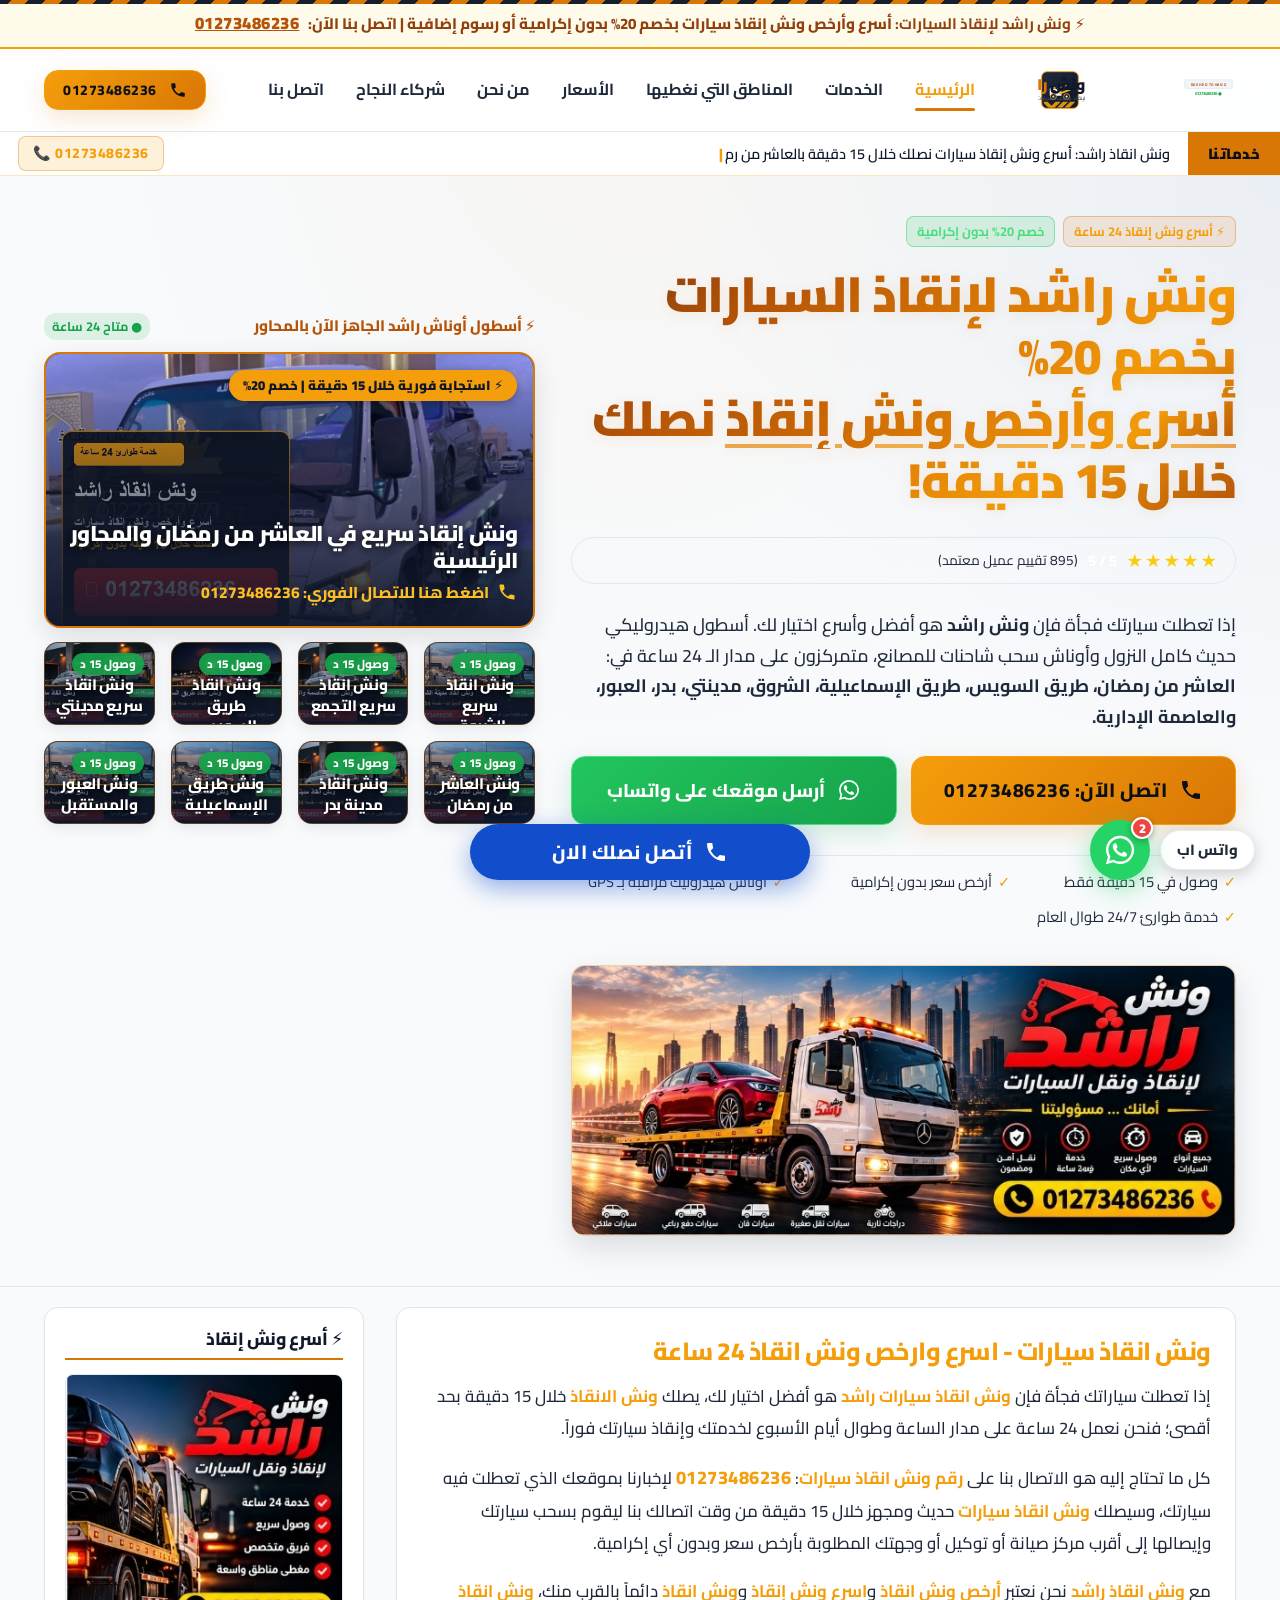
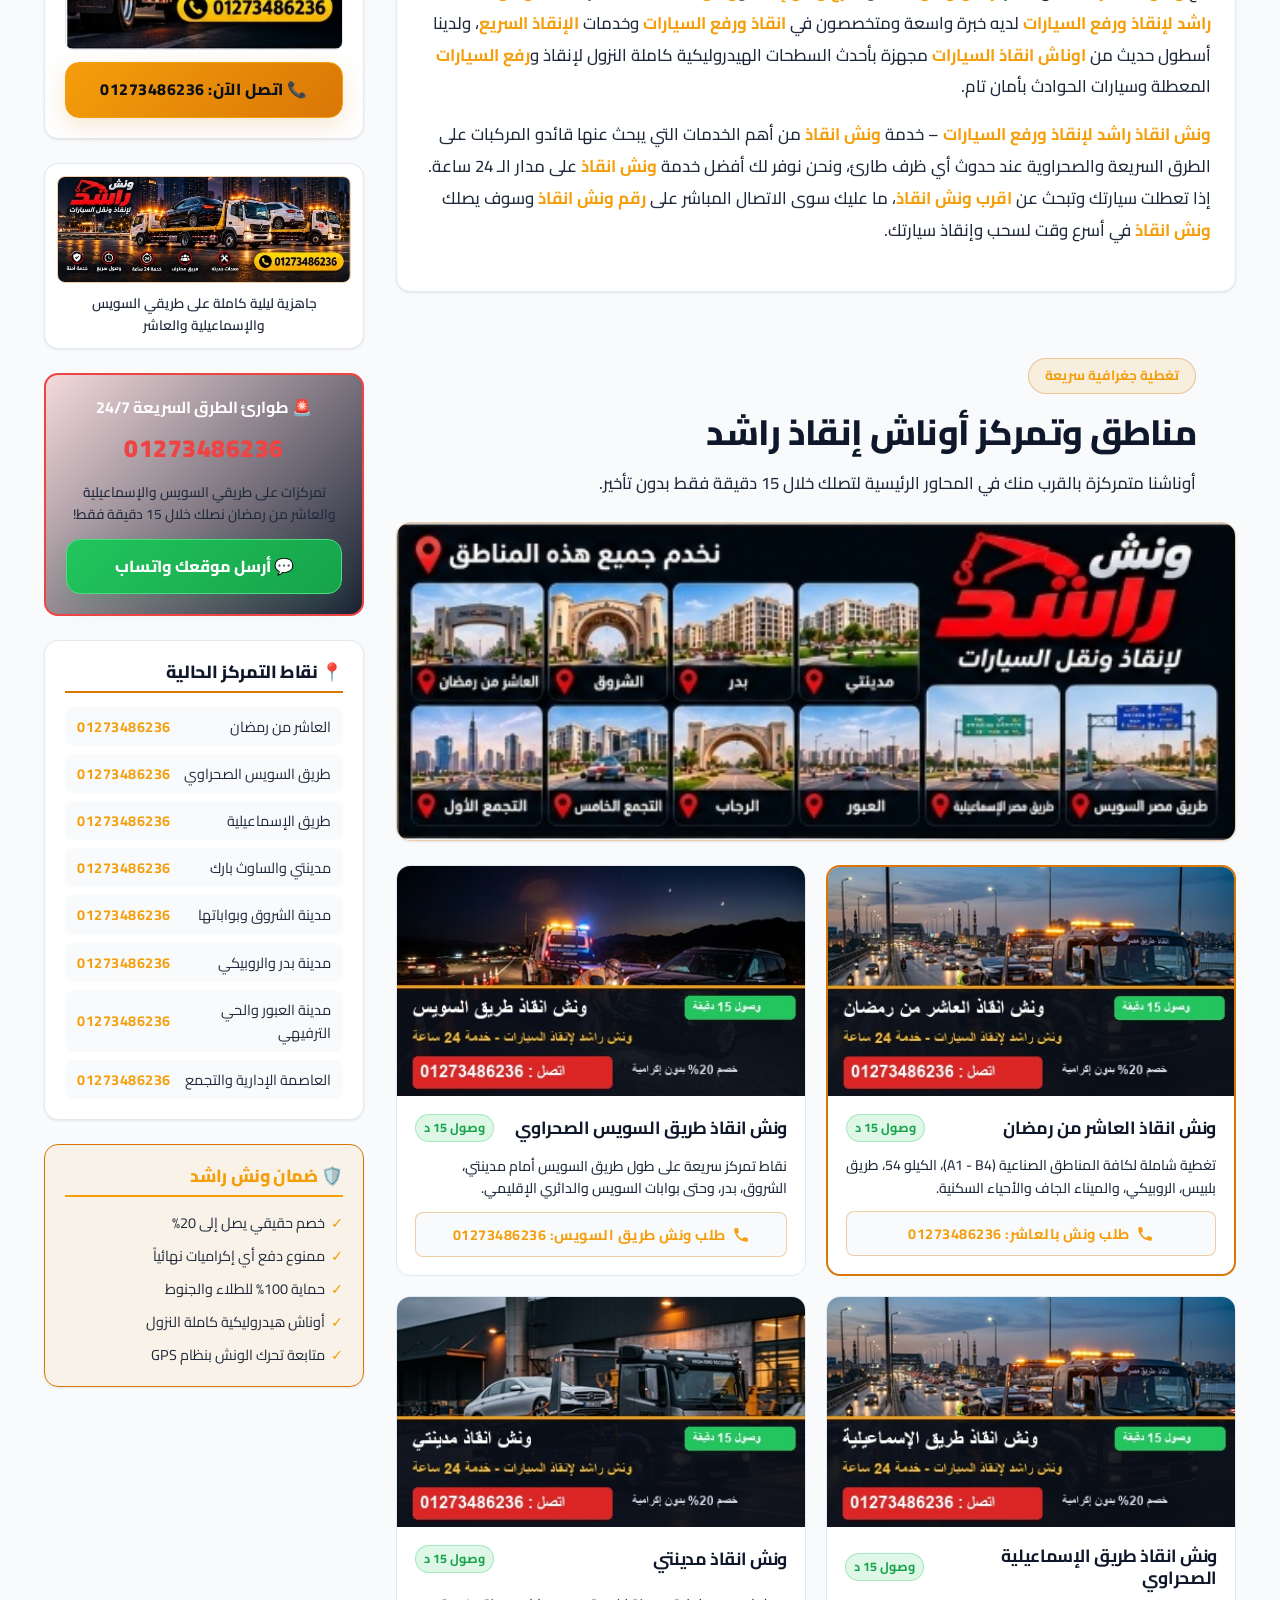
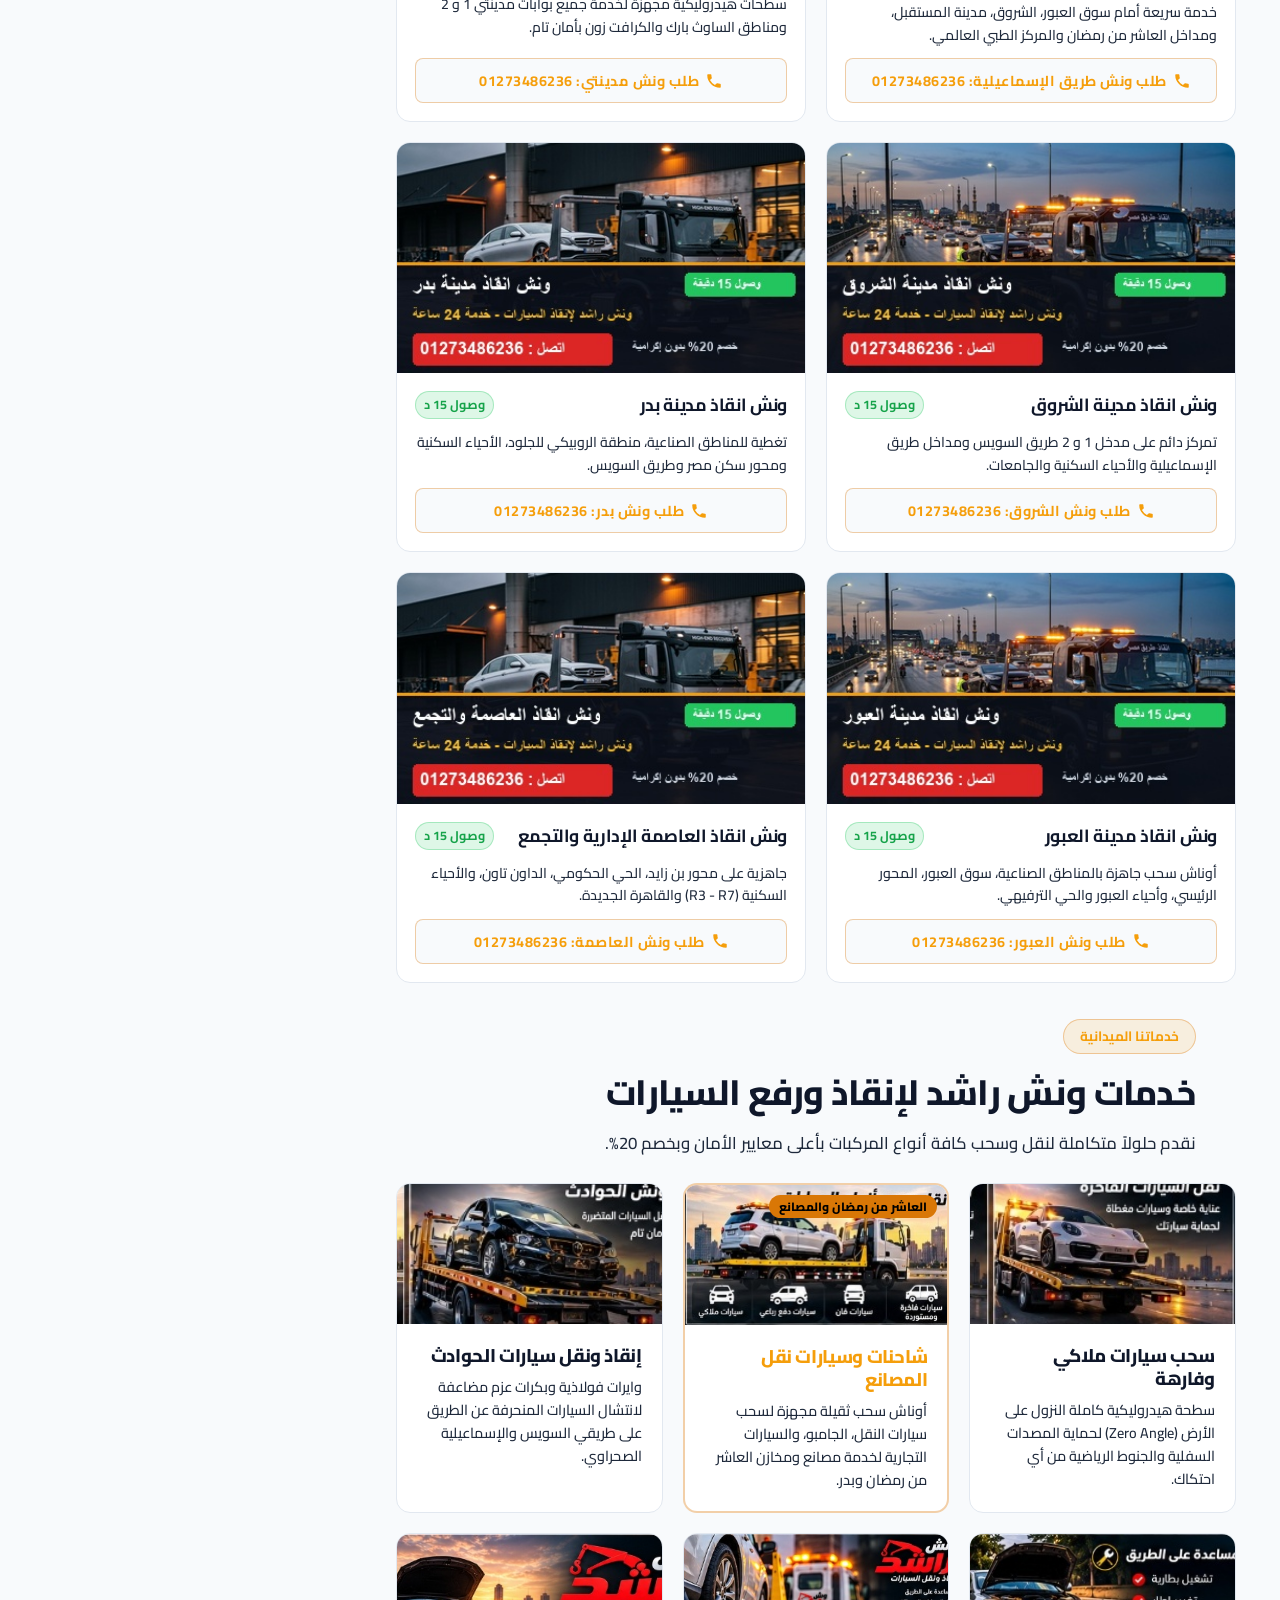
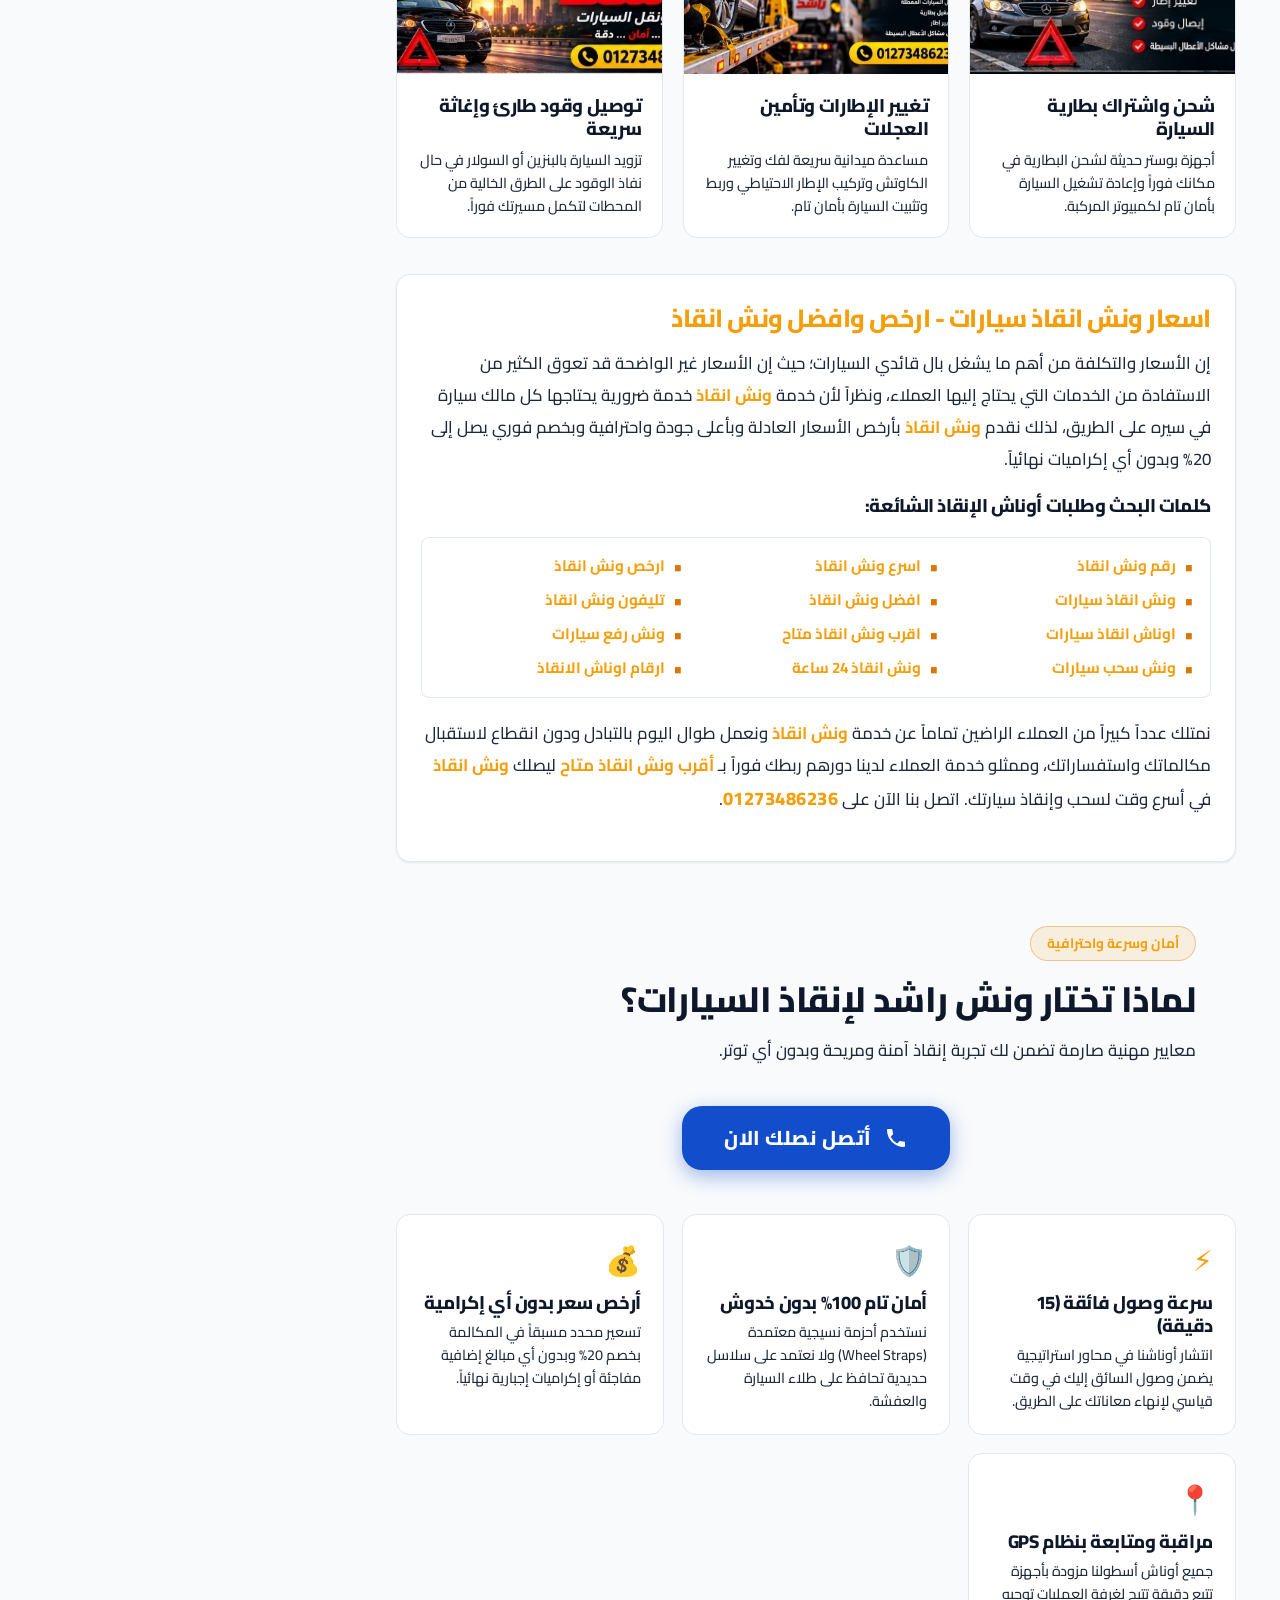
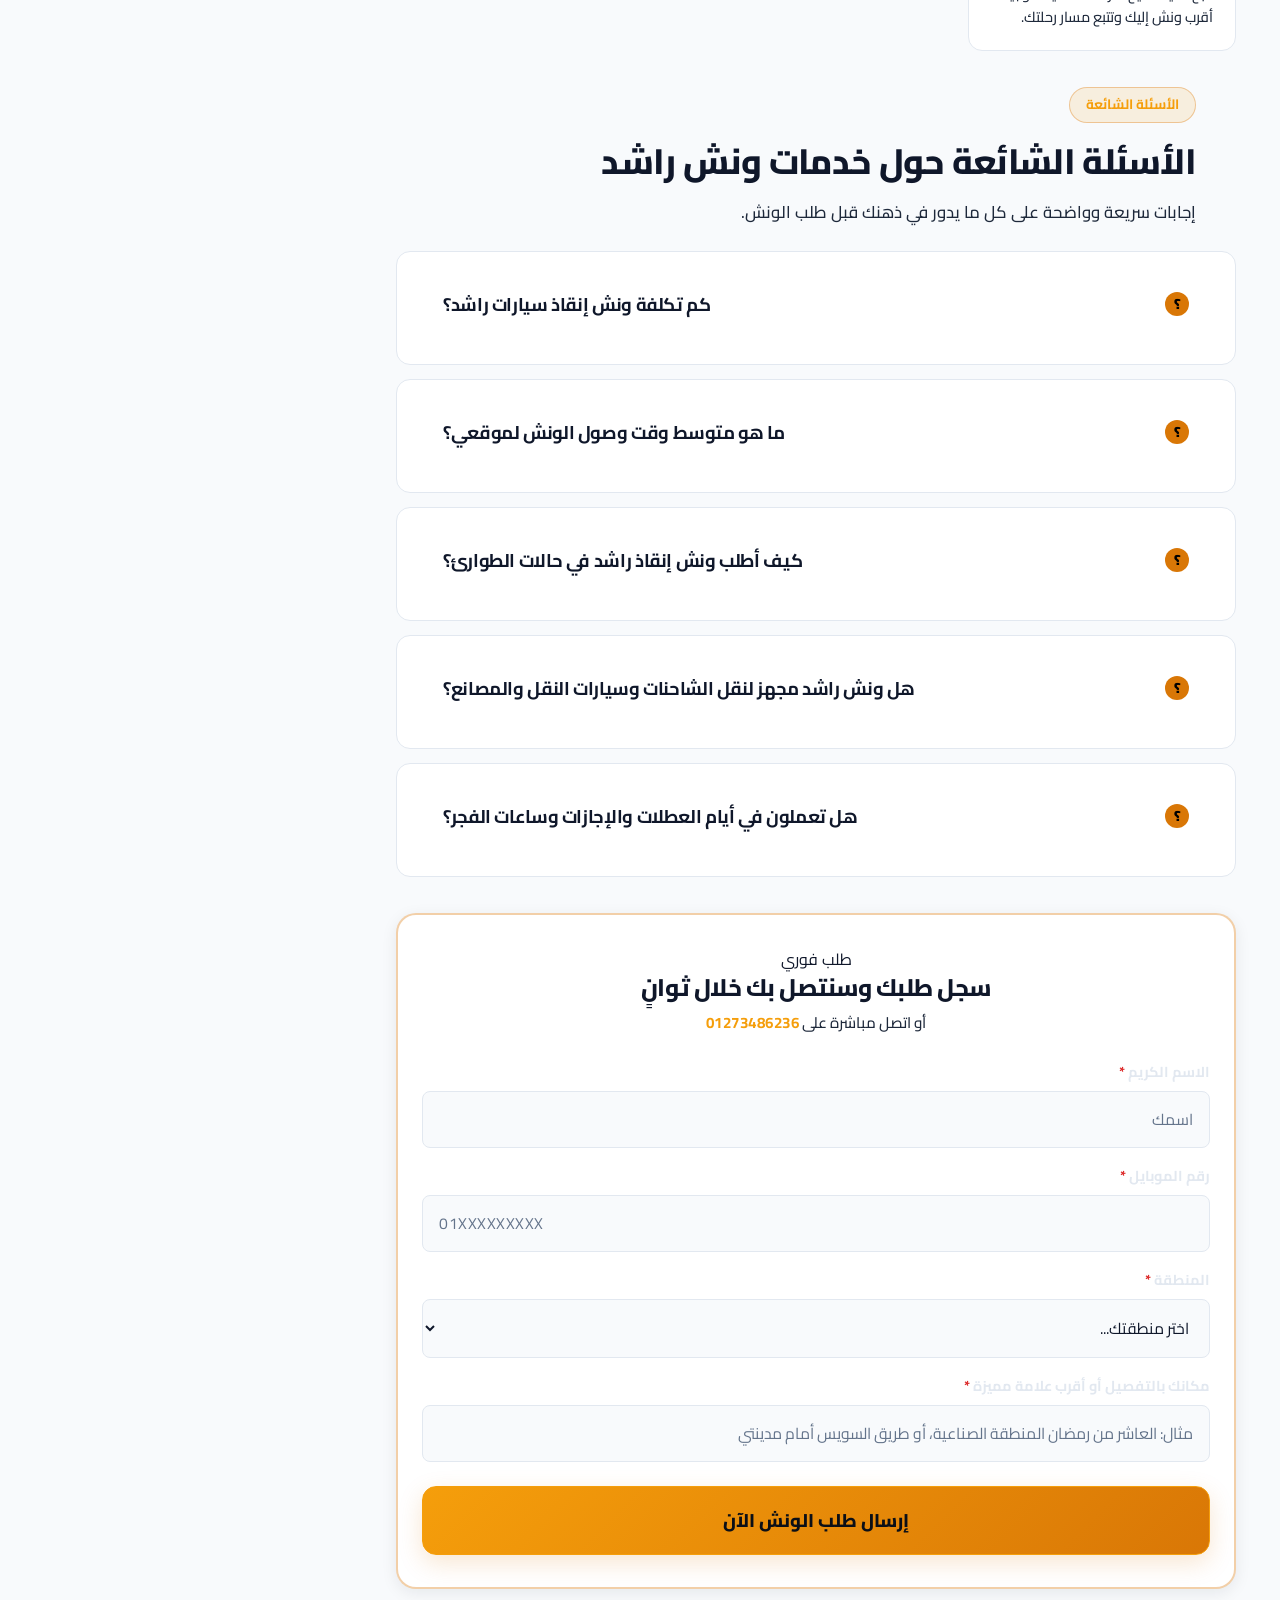
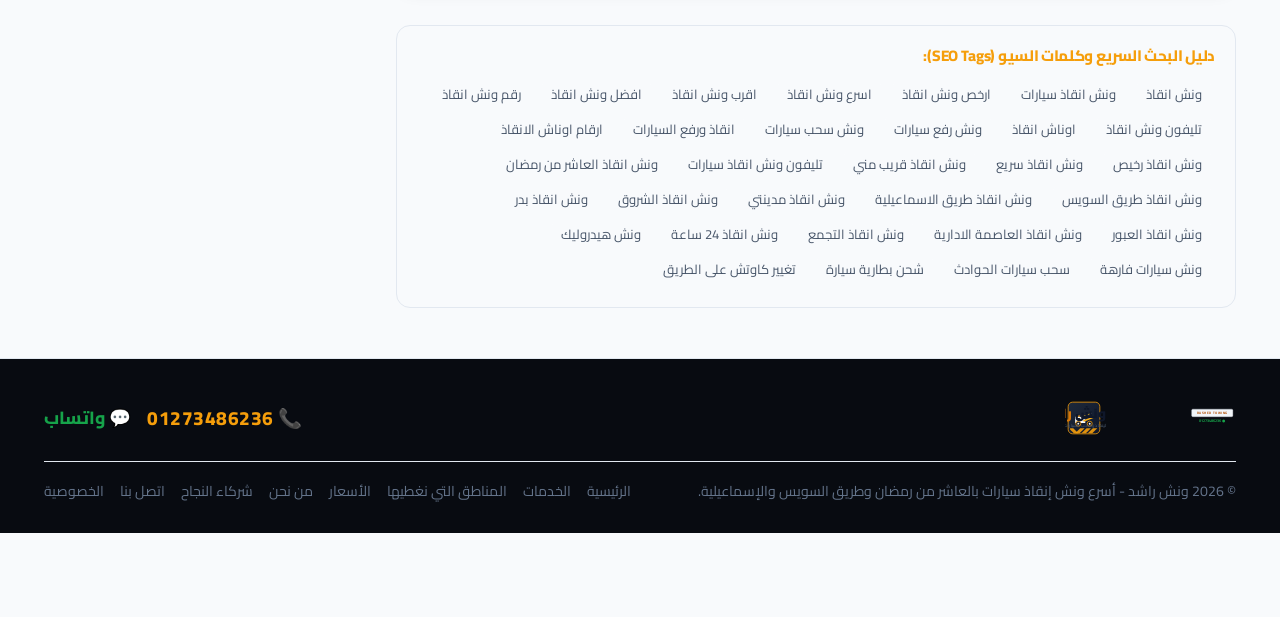
==== commit 39a5ae1b: "feat(responsive): add comprehensive multi-device responsive system for all mobile, tablet, and deskt" ====
--- a/index.html
+++ b/index.html
@@ -2745,6 +2745,261 @@
     box-shadow: 0 0 0 0 rgba(18, 77, 204, 0);
   }
 }
+
+/* ==========================================================================
+   COMPREHENSIVE MULTI-DEVICE RESPONSIVE SYSTEM
+   Guarantees 100% flawless display across Mobile (320px - 480px),
+   Phablets (481px - 768px), Tablets (769px - 1024px), & Desktop (> 1024px)
+   ========================================================================== */
+
+/* Universal Overflow Protection (No horizontal scrollbar on any phone) */
+html, body {
+  overflow-x: hidden !important;
+  max-width: 100vw;
+  width: 100%;
+}
+
+img, video, iframe, svg {
+  max-width: 100%;
+  height: auto;
+}
+
+/* 1. Large Tablets & Small Laptops (769px to 1024px) */
+@media (max-width: 1024px) {
+  .container {
+    padding-left: 20px;
+    padding-right: 20px;
+  }
+  .hero-grid {
+    gap: 32px;
+  }
+  .alamir-grid-2col {
+    grid-template-columns: repeat(3, 1fr);
+    gap: 14px;
+  }
+}
+
+/* 2. Standard Tablets & Mobile Landscape (577px to 768px) */
+@media (max-width: 768px) {
+  .section-padding {
+    padding-top: 40px !important;
+    padding-bottom: 40px !important;
+  }
+  
+  .hero-section {
+    padding-top: 24px !important;
+    padding-bottom: 36px !important;
+  }
+  
+  .hero-title, .text-gold-gradient, h1.golden-heading {
+    font-size: clamp(1.65rem, 5.5vw, 2.3rem) !important;
+    line-height: 1.3 !important;
+  }
+
+  .alamir-grid-2col {
+    grid-template-columns: repeat(2, 1fr) !important;
+    gap: 10px !important;
+  }
+
+  .alamir-card-title {
+    font-size: 0.88rem !important;
+  }
+
+  .floating-whatsapp-label {
+    display: none !important; /* Hide text label on mobile to keep screen ultra-clean */
+  }
+
+  .floating-actions-dock {
+    bottom: 80px !important;
+    right: 14px !important;
+  }
+
+  .wp-call-button {
+    width: calc(100% - 28px) !important;
+    max-width: 380px !important;
+    height: 52px !important;
+    font-size: 1.15rem !important;
+    bottom: 12px !important;
+  }
+
+  body {
+    padding-bottom: 84px !important;
+  }
+}
+
+/* 3. Standard Mobile Phones (376px to 576px) */
+@media (max-width: 576px) {
+  .container {
+    padding-left: 14px !important;
+    padding-right: 14px !important;
+  }
+
+  /* Header Compact Bar */
+  .site-header {
+    height: auto !important;
+  }
+  .header-inner {
+    padding: 10px 0 !important;
+  }
+  .brand-logo svg {
+    max-width: 175px !important;
+    height: 38px !important;
+  }
+  .header-actions {
+    gap: 8px !important;
+  }
+  .header-actions .btn-sm {
+    padding: 7px 12px !important;
+    font-size: 0.85rem !important;
+  }
+
+  /* Promo Strip */
+  .promo-strip {
+    font-size: 0.84rem !important;
+    padding: 8px 10px !important;
+    line-height: 1.5 !important;
+  }
+  .promo-strip a {
+    font-size: 0.95rem !important;
+  }
+
+  /* Hero Adjustments */
+  .hero-content {
+    gap: 12px !important;
+  }
+  .hero-title, .text-gold-gradient, h1.golden-heading {
+    font-size: clamp(1.45rem, 5.2vw, 1.85rem) !important;
+    line-height: 1.32 !important;
+  }
+  .hero-title .highlight {
+    text-underline-offset: 4px !important;
+  }
+
+  /* Buttons on Mobile */
+  .btn-lg {
+    padding: 14px 18px !important;
+    font-size: 1.05rem !important;
+    width: 100% !important;
+    justify-content: center !important;
+  }
+
+  /* 4 Core Selling Points in 2x2 Grid */
+  .hero-selling-points,
+  .hero-content > div:last-child {
+    grid-template-columns: repeat(2, 1fr) !important;
+    gap: 8px 10px !important;
+    font-size: 0.82rem !important;
+    padding-top: 12px !important;
+    margin-top: 10px !important;
+  }
+
+  /* Winch Alamir Mobile Cards */
+  .alamir-featured-card {
+    border-radius: 12px !important;
+    margin-bottom: 10px !important;
+    aspect-ratio: 16 / 9 !important;
+  }
+  .alamir-featured-overlay {
+    padding: 12px 10px !important;
+  }
+  .alamir-featured-title {
+    font-size: 1.08rem !important;
+    margin-bottom: 4px !important;
+  }
+  .alamir-featured-cta {
+    font-size: 0.86rem !important;
+  }
+  .alamir-badge-top {
+    font-size: 0.74rem !important;
+    padding: 3px 10px !important;
+  }
+
+  .alamir-grid-2col {
+    gap: 8px !important;
+  }
+  .alamir-card {
+    border-radius: 10px !important;
+    aspect-ratio: 4 / 3 !important;
+  }
+  .alamir-card-overlay {
+    padding: 8px 6px !important;
+  }
+  .alamir-card-badge {
+    font-size: 0.65rem !important;
+    padding: 2px 6px !important;
+  }
+  .alamir-card-title {
+    font-size: 0.82rem !important;
+    line-height: 1.25 !important;
+  }
+
+  /* Cards & Hubs */
+  .station-hub-card {
+    padding: 18px 14px !important;
+    border-radius: var(--radius-md) !important;
+  }
+  .area-card-body {
+    padding: 14px 12px !important;
+  }
+  .seo-rich-box {
+    padding: 18px 14px !important;
+  }
+}
+
+/* 4. Ultra-Small / Compact Phones (320px to 375px - iPhone SE / Fold outer screen) */
+@media (max-width: 375px) {
+  .container {
+    padding-left: 10px !important;
+    padding-right: 10px !important;
+  }
+
+  .brand-logo svg {
+    max-width: 145px !important;
+    height: 32px !important;
+  }
+
+  .header-actions .btn-sm {
+    padding: 6px 8px !important;
+    font-size: 0.78rem !important;
+  }
+  .header-actions .btn-sm svg {
+    width: 15px !important;
+    height: 15px !important;
+  }
+
+  .mobile-toggle {
+    padding: 6px 9px !important;
+  }
+  .mobile-toggle svg {
+    width: 20px !important;
+    height: 20px !important;
+  }
+
+  .hero-title, .text-gold-gradient, h1.golden-heading {
+    font-size: 1.38rem !important;
+    line-height: 1.3 !important;
+  }
+
+  .alamir-card-title {
+    font-size: 0.76rem !important;
+  }
+
+  .wp-call-button {
+    width: calc(100% - 16px) !important;
+    height: 48px !important;
+    font-size: 1.05rem !important;
+  }
+
+  .floating-whatsapp-btn {
+    width: 48px !important;
+    height: 48px !important;
+  }
+  .floating-whatsapp-btn svg {
+    width: 26px !important;
+    height: 26px !important;
+  }
+}
+
 
   </style>
 
@@ -3043,7 +3298,7 @@
             </div>
 
             <!-- 4 Core Selling Points (Winch Alamir Style) -->
-            <div style="display: grid; grid-template-columns: repeat(auto-fit, minmax(200px, 1fr)); gap: 12px; margin-top: 14px; padding-top: 14px; border-top: 1px solid var(--border-subtle); font-size: 0.92rem; color: #1e293b;">
+            <div class="hero-selling-points" style="display: grid; grid-template-columns: repeat(auto-fit, minmax(200px, 1fr)); gap: 12px; margin-top: 14px; padding-top: 14px; border-top: 1px solid var(--border-subtle); font-size: 0.92rem; color: #1e293b;">
               <span style="display: flex; align-items: center; gap: 6px;"><strong style="color: var(--amber-400);">✓</strong> وصول في 15 دقيقة فقط</span>
               <span style="display: flex; align-items: center; gap: 6px;"><strong style="color: var(--amber-400);">✓</strong> أرخص سعر بدون إكرامية</span>
               <span style="display: flex; align-items: center; gap: 6px;"><strong style="color: var(--amber-400);">✓</strong> أوناش هيدروليك مراقبة بـ GPS</span>
@@ -3888,6 +4143,13 @@
       const isOpen = mobileDrawer.classList.toggle('open');
       mobileToggle.setAttribute('aria-expanded', isOpen);
     });
+
+    mobileDrawer.querySelectorAll('.nav-link').forEach(link => {
+      link.addEventListener('click', () => {
+        mobileDrawer.classList.remove('open');
+        mobileToggle.setAttribute('aria-expanded', 'false');
+      });
+    });
   }
 
   // 2. Sticky Header Elevation on Scroll
--- a/assets/css/style.css
+++ b/assets/css/style.css
@@ -2705,3 +2705,258 @@
     box-shadow: 0 0 0 0 rgba(18, 77, 204, 0);
   }
 }
+
+/* ==========================================================================
+   COMPREHENSIVE MULTI-DEVICE RESPONSIVE SYSTEM
+   Guarantees 100% flawless display across Mobile (320px - 480px),
+   Phablets (481px - 768px), Tablets (769px - 1024px), & Desktop (> 1024px)
+   ========================================================================== */
+
+/* Universal Overflow Protection (No horizontal scrollbar on any phone) */
+html, body {
+  overflow-x: hidden !important;
+  max-width: 100vw;
+  width: 100%;
+}
+
+img, video, iframe, svg {
+  max-width: 100%;
+  height: auto;
+}
+
+/* 1. Large Tablets & Small Laptops (769px to 1024px) */
+@media (max-width: 1024px) {
+  .container {
+    padding-left: 20px;
+    padding-right: 20px;
+  }
+  .hero-grid {
+    gap: 32px;
+  }
+  .alamir-grid-2col {
+    grid-template-columns: repeat(3, 1fr);
+    gap: 14px;
+  }
+}
+
+/* 2. Standard Tablets & Mobile Landscape (577px to 768px) */
+@media (max-width: 768px) {
+  .section-padding {
+    padding-top: 40px !important;
+    padding-bottom: 40px !important;
+  }
+  
+  .hero-section {
+    padding-top: 24px !important;
+    padding-bottom: 36px !important;
+  }
+  
+  .hero-title, .text-gold-gradient, h1.golden-heading {
+    font-size: clamp(1.65rem, 5.5vw, 2.3rem) !important;
+    line-height: 1.3 !important;
+  }
+
+  .alamir-grid-2col {
+    grid-template-columns: repeat(2, 1fr) !important;
+    gap: 10px !important;
+  }
+
+  .alamir-card-title {
+    font-size: 0.88rem !important;
+  }
+
+  .floating-whatsapp-label {
+    display: none !important; /* Hide text label on mobile to keep screen ultra-clean */
+  }
+
+  .floating-actions-dock {
+    bottom: 80px !important;
+    right: 14px !important;
+  }
+
+  .wp-call-button {
+    width: calc(100% - 28px) !important;
+    max-width: 380px !important;
+    height: 52px !important;
+    font-size: 1.15rem !important;
+    bottom: 12px !important;
+  }
+
+  body {
+    padding-bottom: 84px !important;
+  }
+}
+
+/* 3. Standard Mobile Phones (376px to 576px) */
+@media (max-width: 576px) {
+  .container {
+    padding-left: 14px !important;
+    padding-right: 14px !important;
+  }
+
+  /* Header Compact Bar */
+  .site-header {
+    height: auto !important;
+  }
+  .header-inner {
+    padding: 10px 0 !important;
+  }
+  .brand-logo svg {
+    max-width: 175px !important;
+    height: 38px !important;
+  }
+  .header-actions {
+    gap: 8px !important;
+  }
+  .header-actions .btn-sm {
+    padding: 7px 12px !important;
+    font-size: 0.85rem !important;
+  }
+
+  /* Promo Strip */
+  .promo-strip {
+    font-size: 0.84rem !important;
+    padding: 8px 10px !important;
+    line-height: 1.5 !important;
+  }
+  .promo-strip a {
+    font-size: 0.95rem !important;
+  }
+
+  /* Hero Adjustments */
+  .hero-content {
+    gap: 12px !important;
+  }
+  .hero-title, .text-gold-gradient, h1.golden-heading {
+    font-size: clamp(1.45rem, 5.2vw, 1.85rem) !important;
+    line-height: 1.32 !important;
+  }
+  .hero-title .highlight {
+    text-underline-offset: 4px !important;
+  }
+
+  /* Buttons on Mobile */
+  .btn-lg {
+    padding: 14px 18px !important;
+    font-size: 1.05rem !important;
+    width: 100% !important;
+    justify-content: center !important;
+  }
+
+  /* 4 Core Selling Points in 2x2 Grid */
+  .hero-selling-points,
+  .hero-content > div:last-child {
+    grid-template-columns: repeat(2, 1fr) !important;
+    gap: 8px 10px !important;
+    font-size: 0.82rem !important;
+    padding-top: 12px !important;
+    margin-top: 10px !important;
+  }
+
+  /* Winch Alamir Mobile Cards */
+  .alamir-featured-card {
+    border-radius: 12px !important;
+    margin-bottom: 10px !important;
+    aspect-ratio: 16 / 9 !important;
+  }
+  .alamir-featured-overlay {
+    padding: 12px 10px !important;
+  }
+  .alamir-featured-title {
+    font-size: 1.08rem !important;
+    margin-bottom: 4px !important;
+  }
+  .alamir-featured-cta {
+    font-size: 0.86rem !important;
+  }
+  .alamir-badge-top {
+    font-size: 0.74rem !important;
+    padding: 3px 10px !important;
+  }
+
+  .alamir-grid-2col {
+    gap: 8px !important;
+  }
+  .alamir-card {
+    border-radius: 10px !important;
+    aspect-ratio: 4 / 3 !important;
+  }
+  .alamir-card-overlay {
+    padding: 8px 6px !important;
+  }
+  .alamir-card-badge {
+    font-size: 0.65rem !important;
+    padding: 2px 6px !important;
+  }
+  .alamir-card-title {
+    font-size: 0.82rem !important;
+    line-height: 1.25 !important;
+  }
+
+  /* Cards & Hubs */
+  .station-hub-card {
+    padding: 18px 14px !important;
+    border-radius: var(--radius-md) !important;
+  }
+  .area-card-body {
+    padding: 14px 12px !important;
+  }
+  .seo-rich-box {
+    padding: 18px 14px !important;
+  }
+}
+
+/* 4. Ultra-Small / Compact Phones (320px to 375px - iPhone SE / Fold outer screen) */
+@media (max-width: 375px) {
+  .container {
+    padding-left: 10px !important;
+    padding-right: 10px !important;
+  }
+
+  .brand-logo svg {
+    max-width: 145px !important;
+    height: 32px !important;
+  }
+
+  .header-actions .btn-sm {
+    padding: 6px 8px !important;
+    font-size: 0.78rem !important;
+  }
+  .header-actions .btn-sm svg {
+    width: 15px !important;
+    height: 15px !important;
+  }
+
+  .mobile-toggle {
+    padding: 6px 9px !important;
+  }
+  .mobile-toggle svg {
+    width: 20px !important;
+    height: 20px !important;
+  }
+
+  .hero-title, .text-gold-gradient, h1.golden-heading {
+    font-size: 1.38rem !important;
+    line-height: 1.3 !important;
+  }
+
+  .alamir-card-title {
+    font-size: 0.76rem !important;
+  }
+
+  .wp-call-button {
+    width: calc(100% - 16px) !important;
+    height: 48px !important;
+    font-size: 1.05rem !important;
+  }
+
+  .floating-whatsapp-btn {
+    width: 48px !important;
+    height: 48px !important;
+  }
+  .floating-whatsapp-btn svg {
+    width: 26px !important;
+    height: 26px !important;
+  }
+}
+
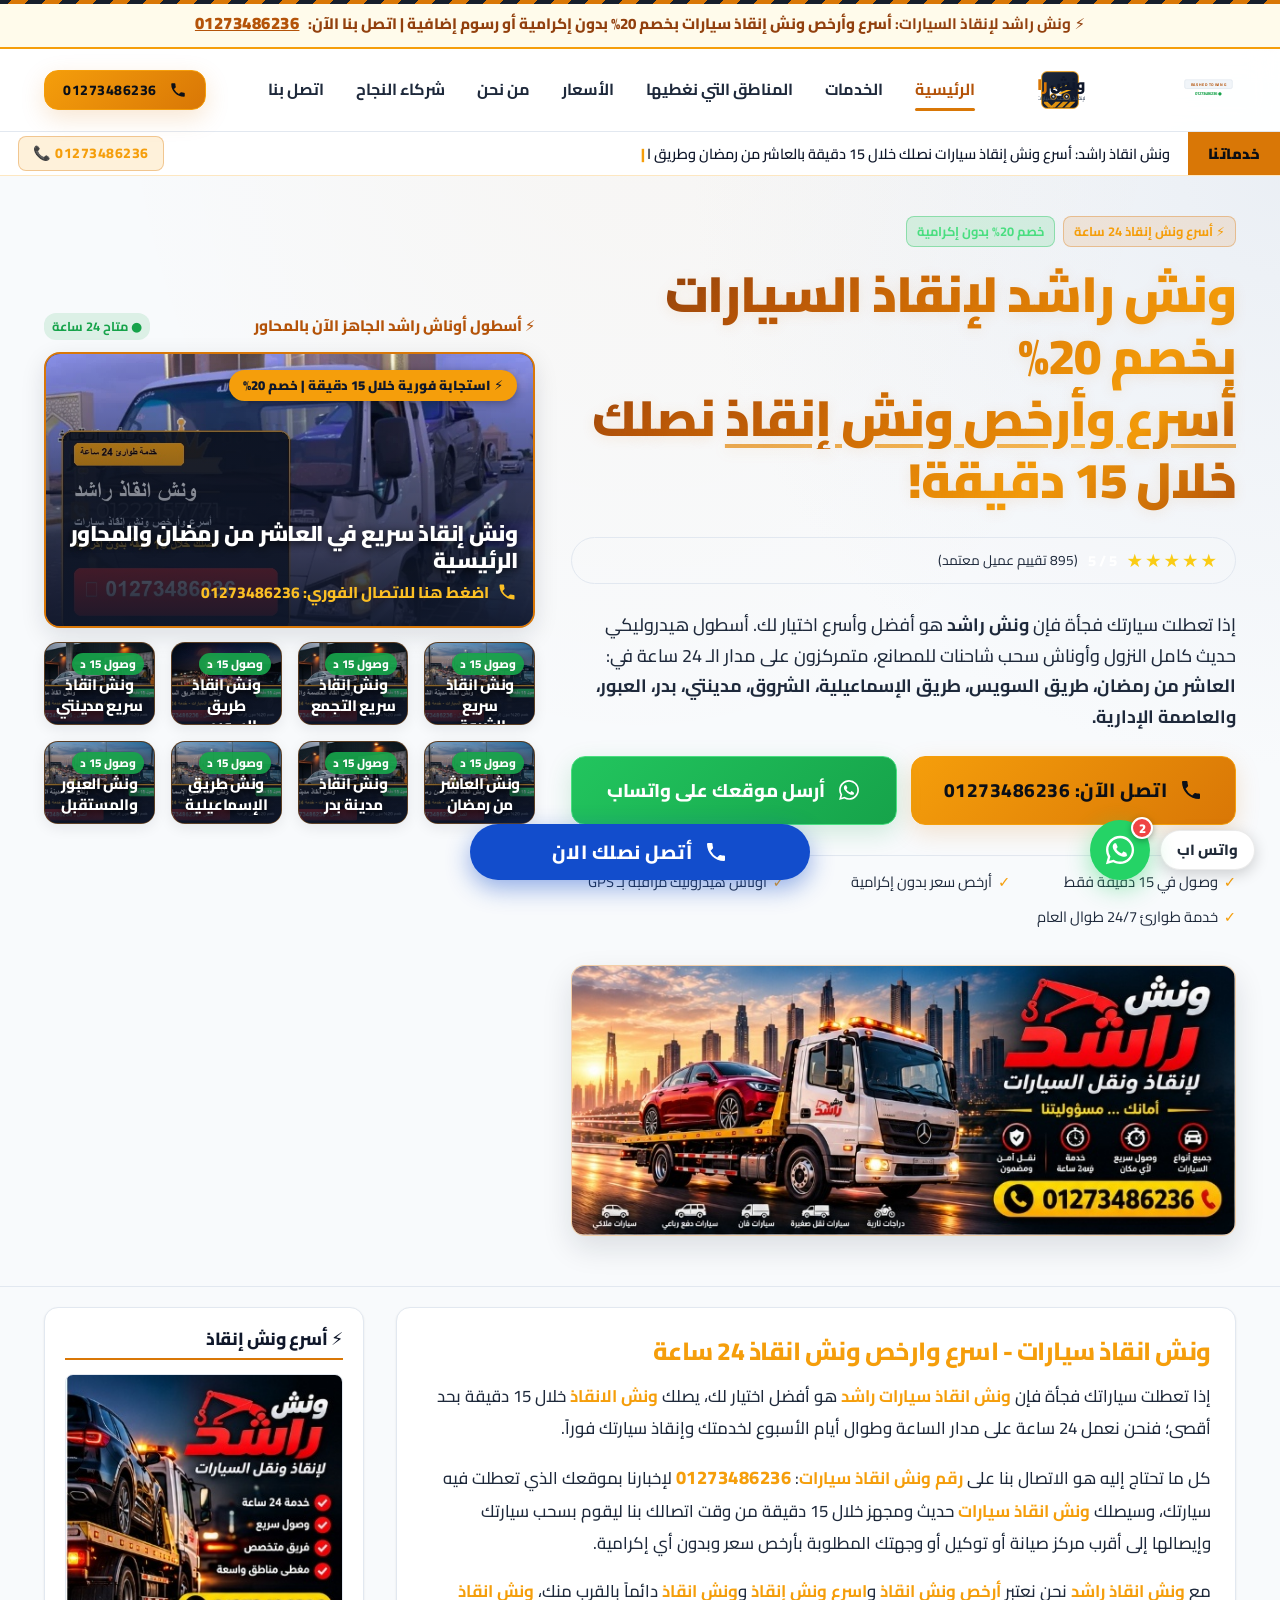
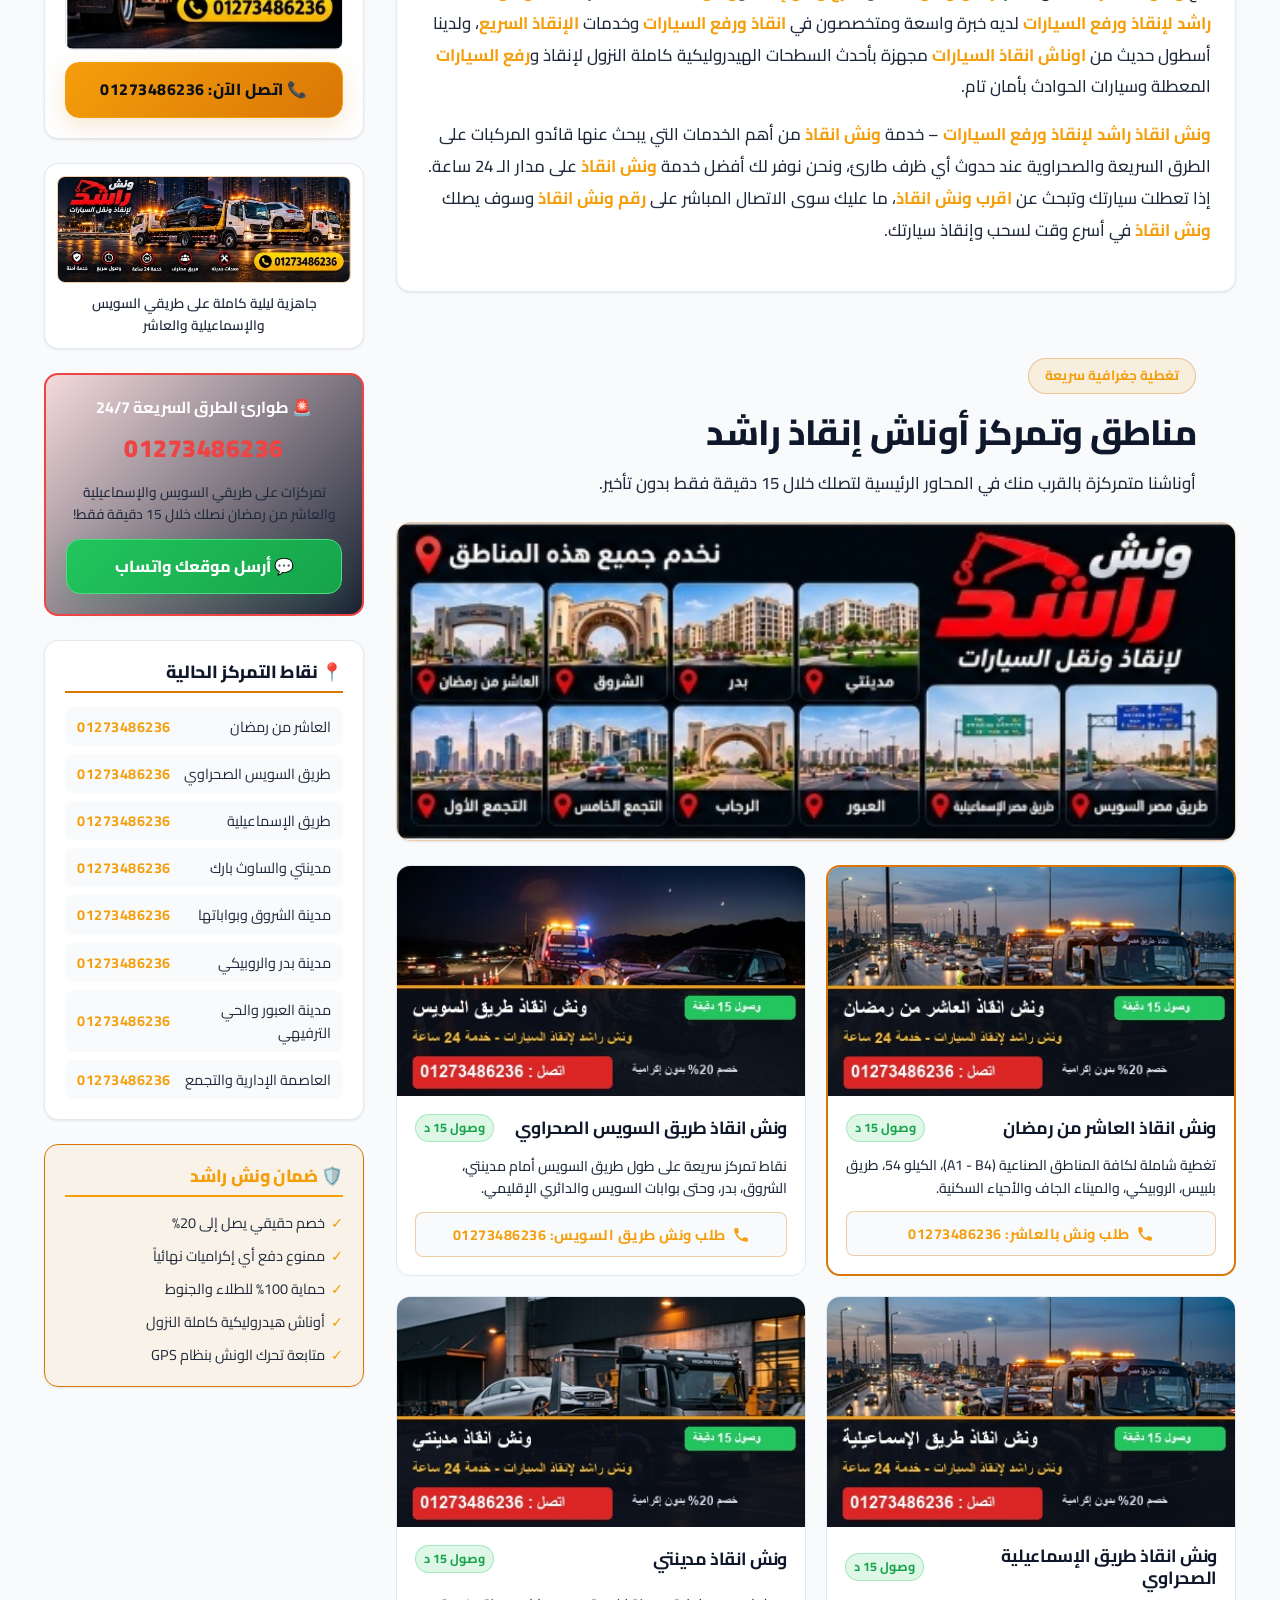
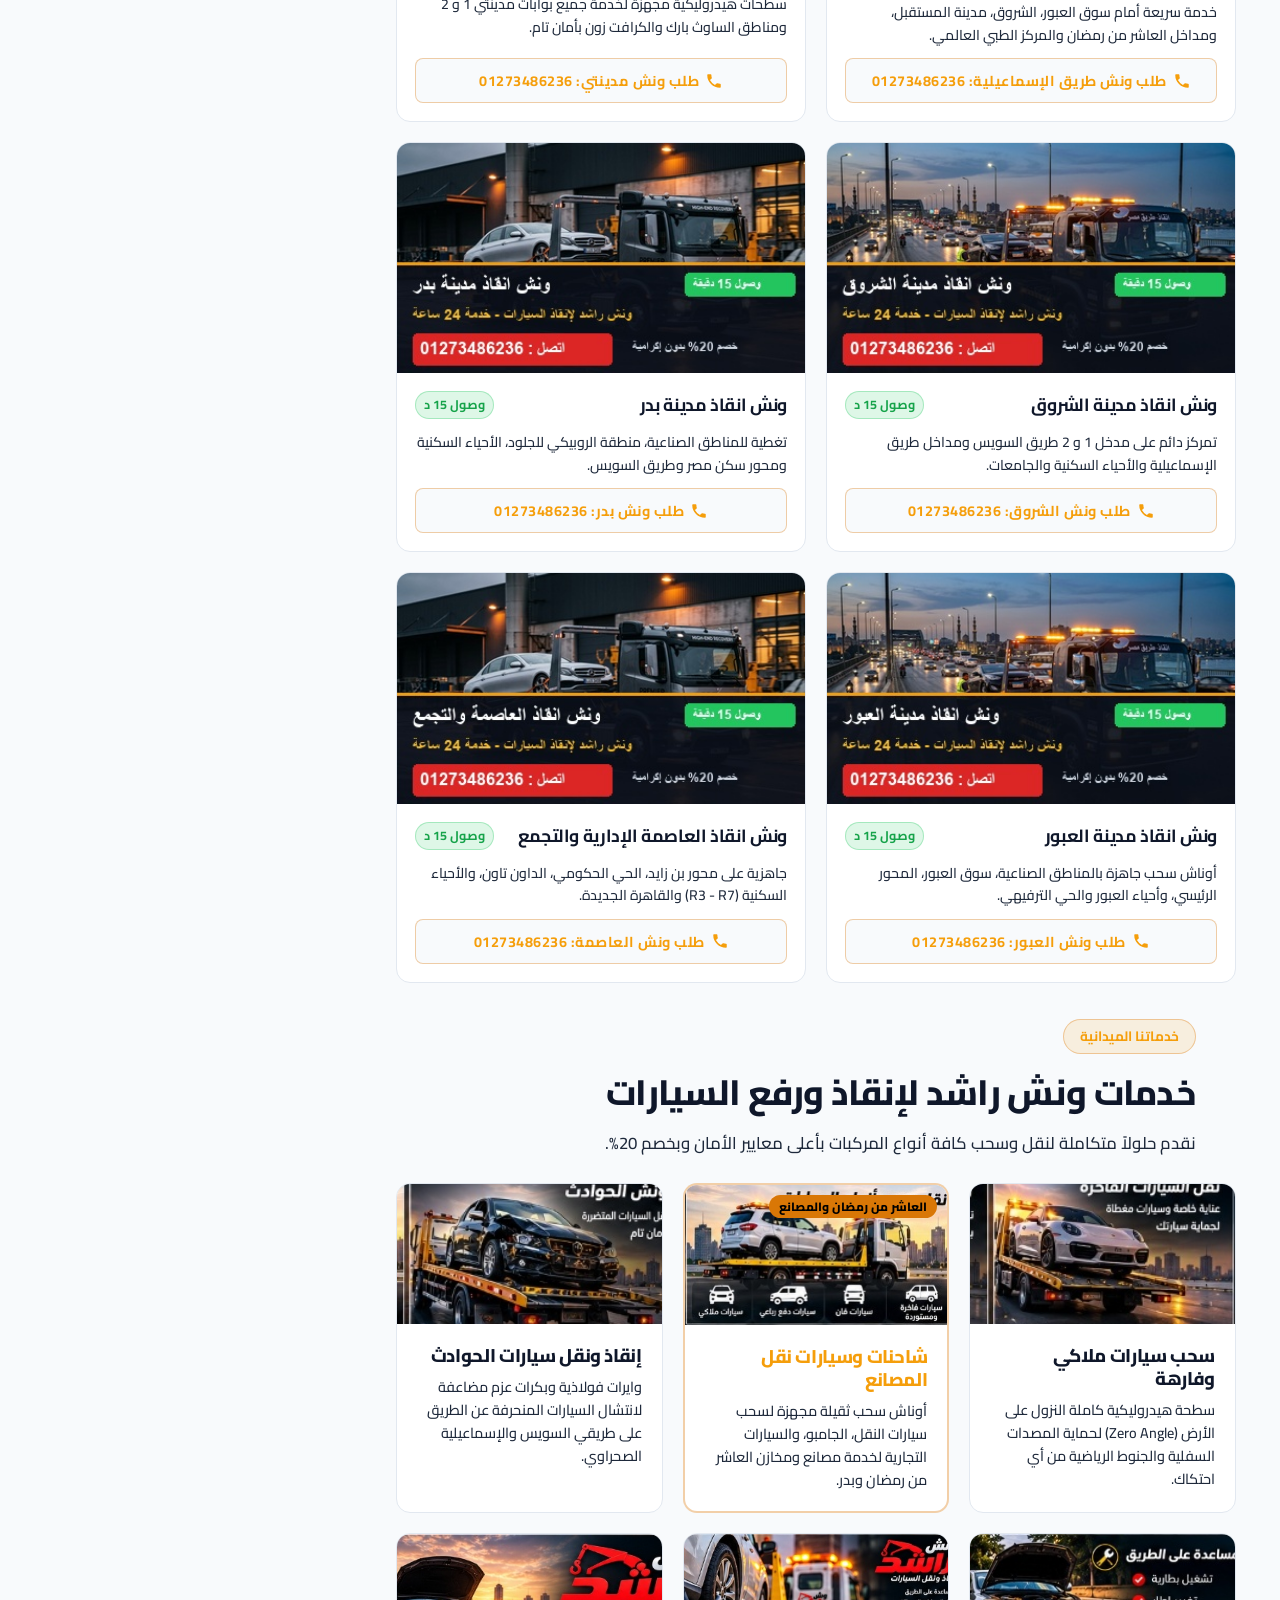
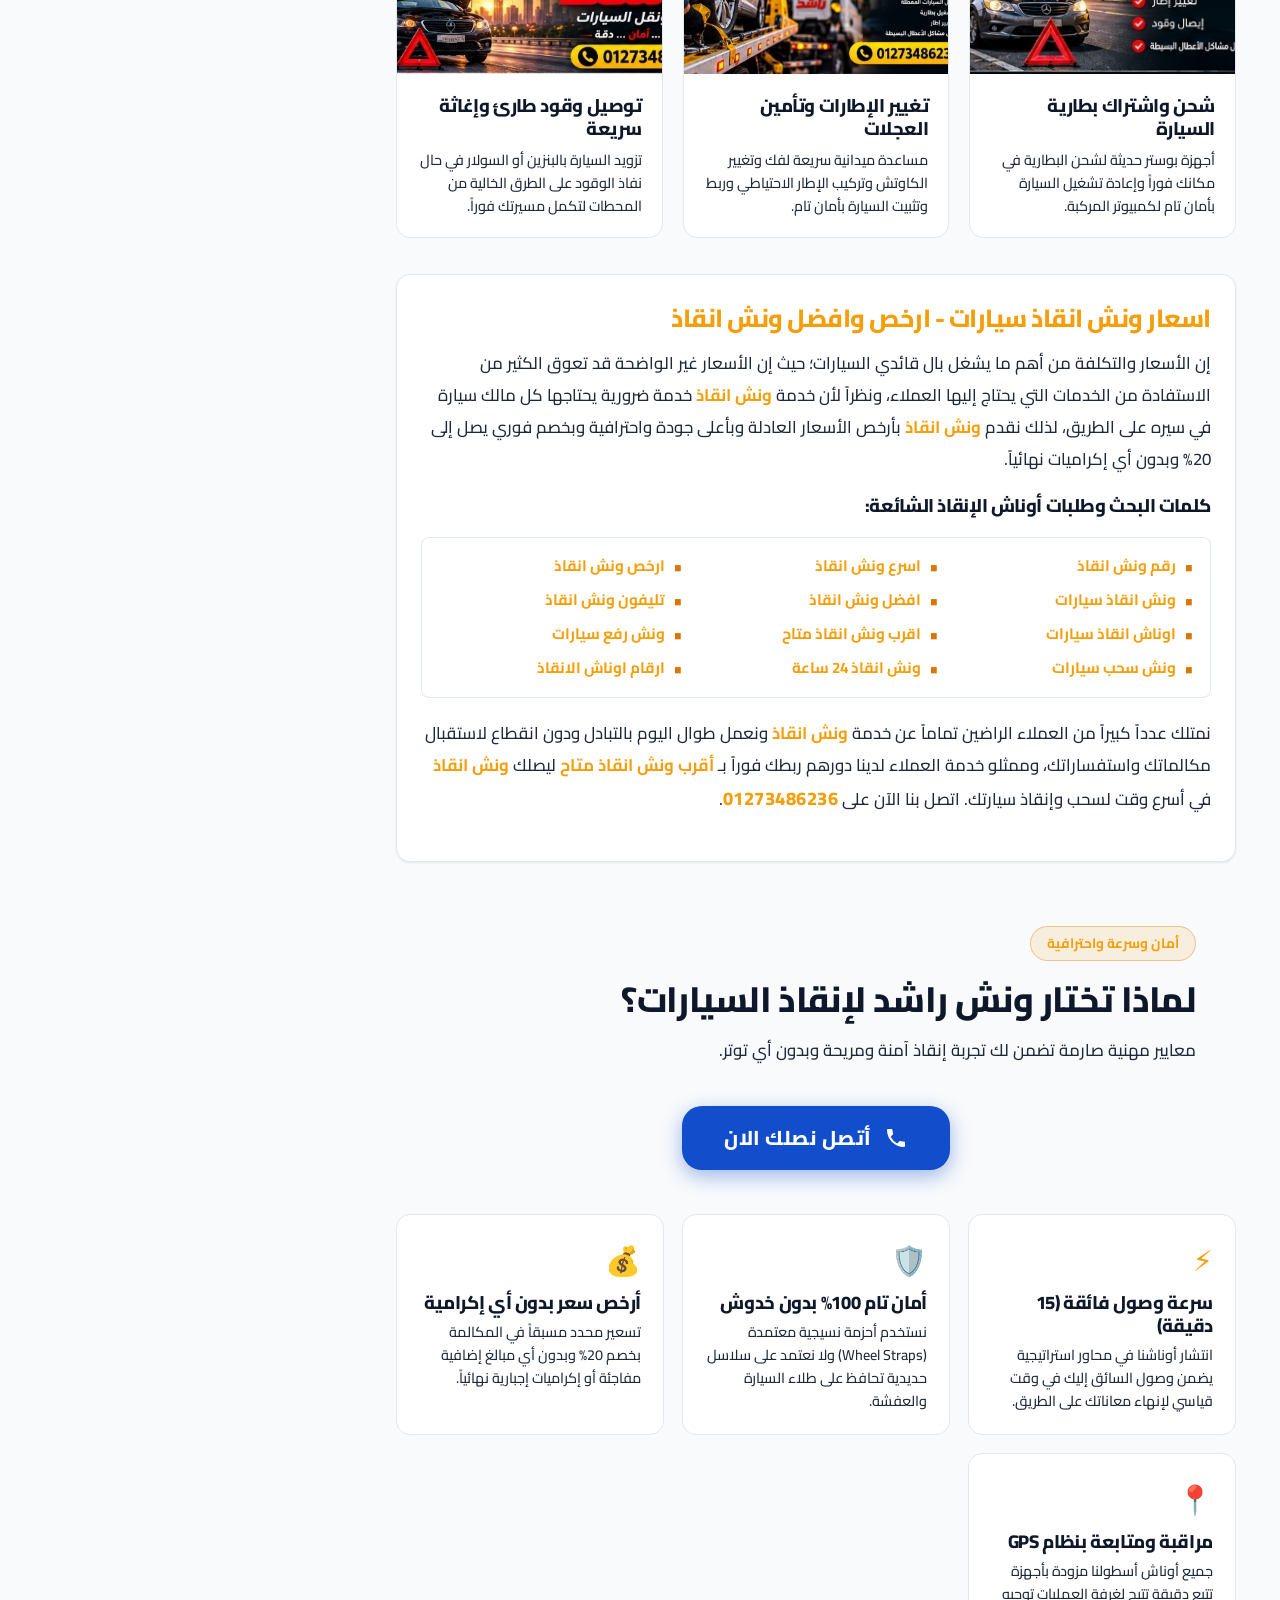
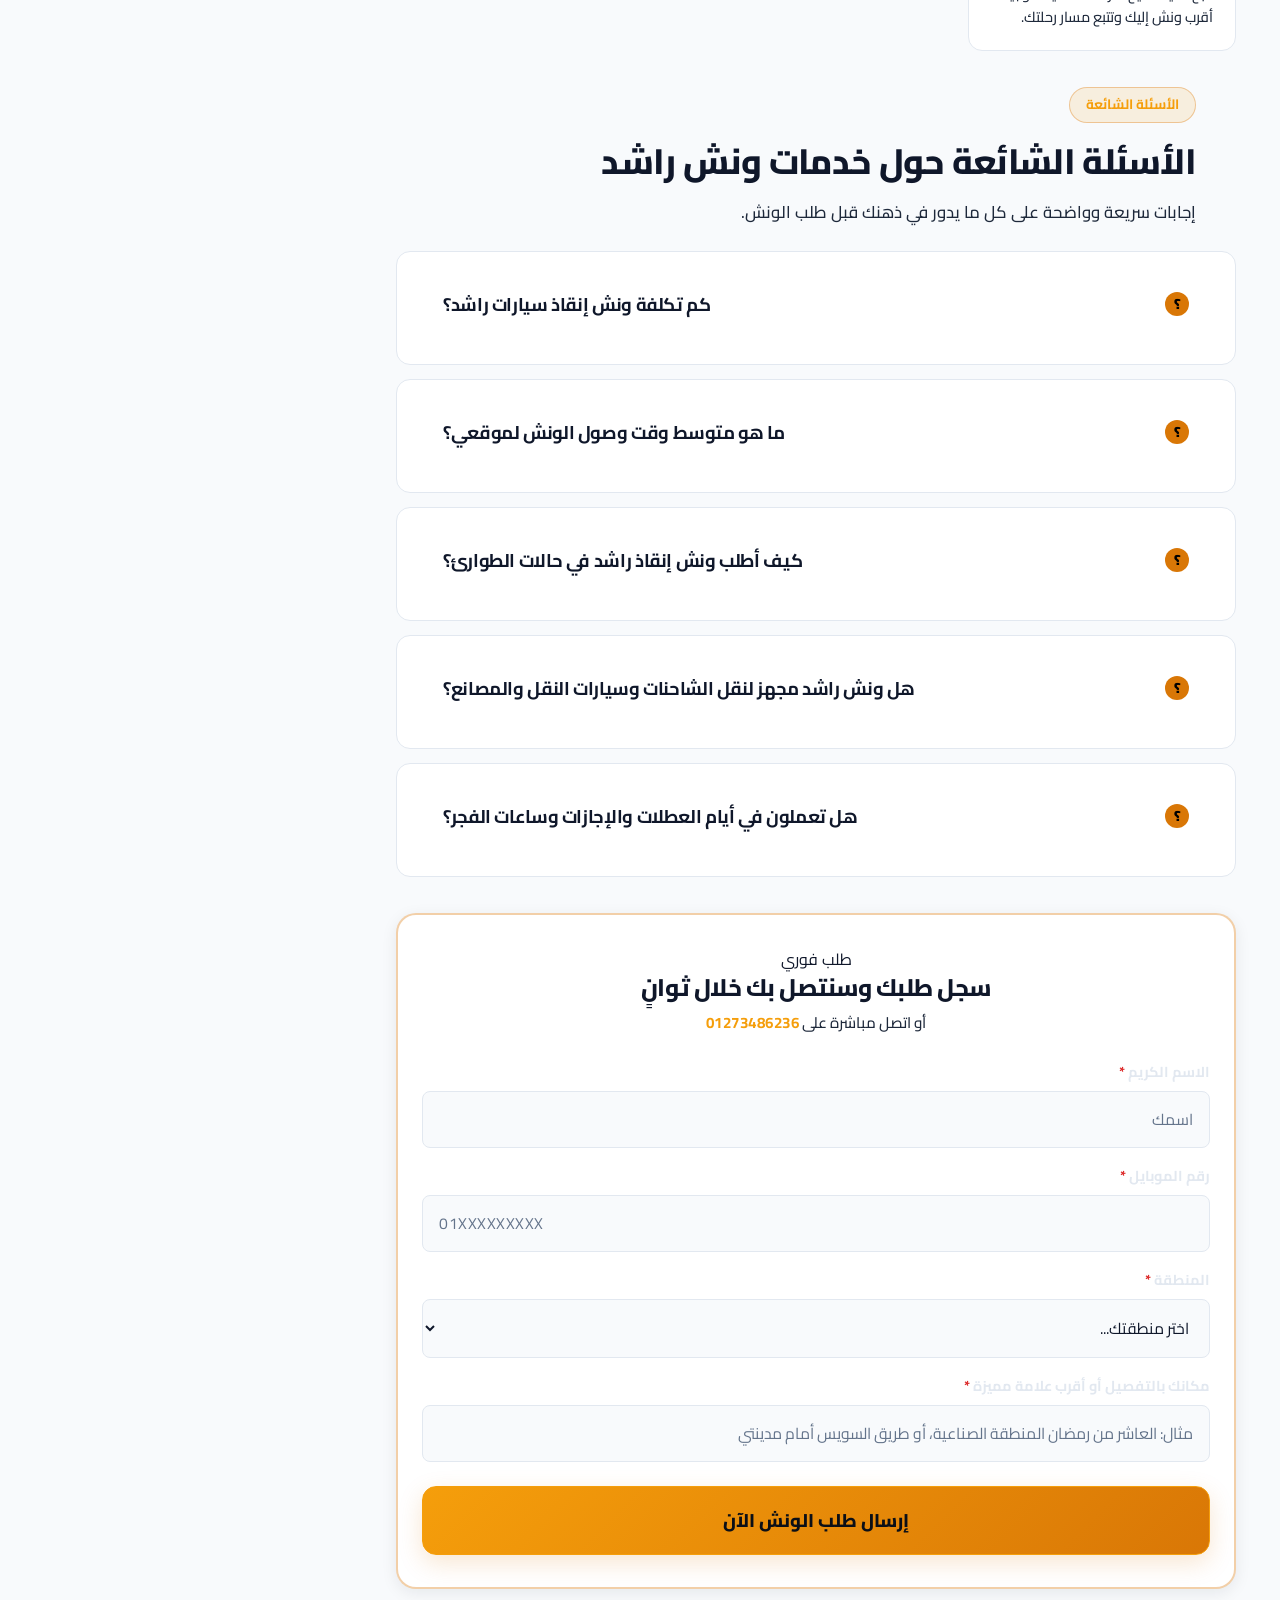
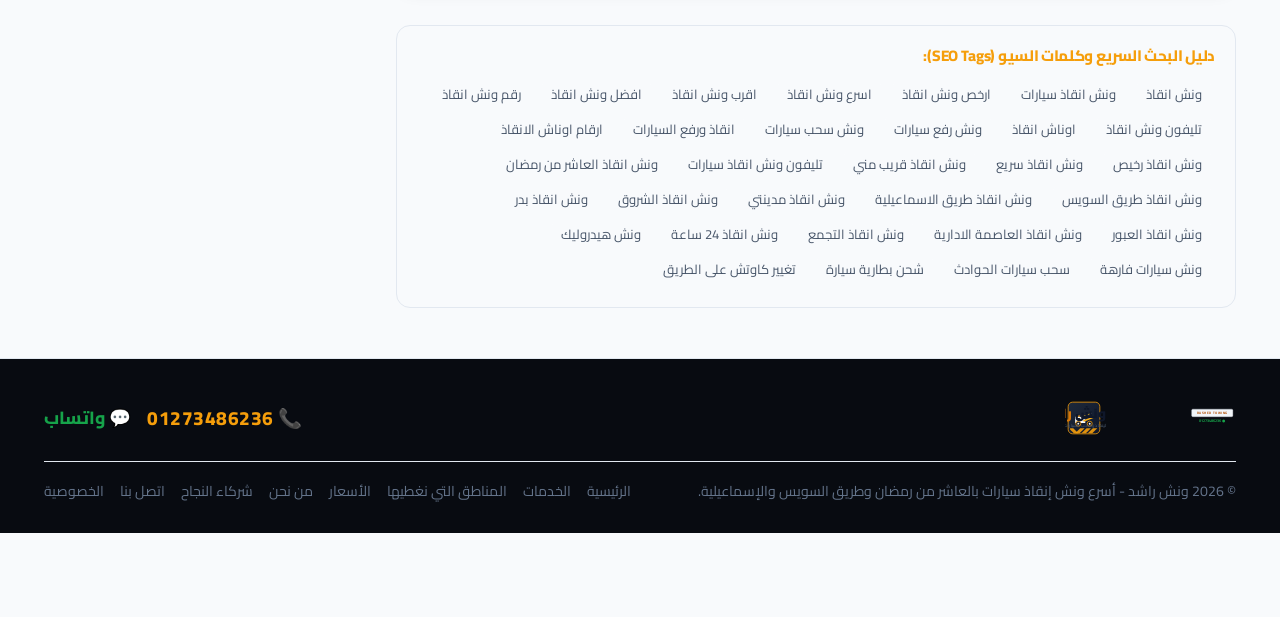
==== commit bad4a790: "fix(nav): overhaul mobile navigation drawer, fix link clicks, add close icon, and refine multi-devic" ====
--- a/index.html
+++ b/index.html
@@ -466,7 +466,8 @@
   width: auto;
 }
 
-.nav-desktop {
+.nav-desktop,
+.nav-links {
   display: flex;
   align-items: center;
   gap: 32px;
@@ -480,7 +481,7 @@
   transition: color var(--transition-fast);
 }
 .nav-link:hover, .nav-link.active {
-  color: var(--amber-400);
+  color: var(--amber-600);
 }
 .nav-link.active::after {
   content: "";
@@ -542,49 +543,80 @@
   stroke: #0f172a;
 }
 
-/* Mobile Nav Drawer */
+/* Mobile Nav Drawer (App-like Smooth Dropdown) */
 .mobile-drawer {
   display: none;
   background: #ffffff;
   border-bottom: 3px solid var(--amber-500);
-  padding: 20px 24px;
-  box-shadow: 0 16px 36px rgba(15, 23, 42, 0.15);
+  padding: 16px 20px 24px;
+  box-shadow: 0 20px 40px rgba(15, 23, 42, 0.18);
+  max-height: calc(100vh - 75px);
+  overflow-y: auto;
+  -webkit-overflow-scrolling: touch;
+  overscroll-behavior: contain;
 }
 .mobile-drawer.open {
   display: block;
+  animation: slideDownMenu 0.22s cubic-bezier(0.16, 1, 0.3, 1);
+}
+@keyframes slideDownMenu {
+  from { opacity: 0; transform: translateY(-8px); }
+  to { opacity: 1; transform: translateY(0); }
 }
 .mobile-menu-links {
   display: flex;
   flex-direction: column;
-  gap: 12px;
-  margin-bottom: 20px;
+  gap: 6px;
+  margin-bottom: 16px;
 }
 .mobile-menu-links .nav-link {
-  font-size: 1.15rem;
+  font-size: 1.05rem;
   font-weight: 700;
   color: #0f172a;
-  padding: 10px 0;
+  padding: 12px 16px;
+  min-height: 48px;
+  border-radius: 8px;
   border-bottom: 1px solid #f1f5f9;
+  border-right: 4px solid transparent;
+  display: flex;
+  align-items: center;
+  justify-content: space-between;
+  transition: all 0.15s ease;
+  text-decoration: none;
+}
+.mobile-menu-links .nav-link::after {
+  content: "‹";
+  font-size: 1.3rem;
+  color: #94a3b8;
+  font-weight: 400;
 }
 .mobile-menu-links .nav-link:hover,
 .mobile-menu-links .nav-link.active {
+  background: #fffbeb;
   color: var(--amber-600);
+  border-color: #fde68a;
+  border-right-color: var(--amber-500);
+}
+.mobile-menu-links .nav-link.active::after {
+  color: var(--amber-600);
 }
 .mobile-drawer-cta {
   display: flex;
   flex-direction: column;
-  gap: 12px;
+  gap: 10px;
+  padding-top: 8px;
 }
 
 @media (max-width: 991px) {
-  .nav-desktop {
-    display: none;
+  .nav-desktop,
+  .nav-links {
+    display: none !important;
   }
   .mobile-toggle {
-    display: flex;
+    display: flex !important;
   }
   .header-phone-box {
-    display: none;
+    display: none !important;
   }
 }
 
@@ -2943,6 +2975,27 @@
   }
   .seo-rich-box {
     padding: 18px 14px !important;
+  }
+}
+
+/* 3.5. Intermediate Mobile Phones (376px to 450px) */
+@media (max-width: 450px) {
+  .brand-logo svg {
+    max-width: 150px !important;
+    height: 33px !important;
+  }
+  .header-actions {
+    gap: 6px !important;
+  }
+  .header-actions .btn-sm {
+    padding: 6px 10px !important;
+    font-size: 0.8rem !important;
+  }
+  .mobile-toggle {
+    padding: 6px 10px !important;
+  }
+  .floating-whatsapp-label {
+    display: none !important;
   }
 }
 
@@ -4129,26 +4182,43 @@
 /**
  * ونش راشد لإنقاذ السيارات (winch-rashed.com)
  * Main Interactive Script:
- * 1. Typewriter News Ticker Effect
- * 2. Mobile Drawer Navigation
- * 3. Sticky Header Scroll Effect
+ * 1. Mobile Drawer Navigation with Animated Icon & Outside Click
+ * 2. Sticky Header Scroll Effect
+ * 3. Typewriter News Ticker Effect
  */
 
 document.addEventListener('DOMContentLoaded', function () {
-  // 1. Mobile Menu Toggle
+  // 1. Mobile Menu Toggle with Close (X) Icon & Outside Click
   const mobileToggle = document.getElementById('mobileToggle');
   const mobileDrawer = document.getElementById('mobileDrawer');
+  
   if (mobileToggle && mobileDrawer) {
-    mobileToggle.addEventListener('click', function () {
+    const hamburgerSvg = '<svg viewBox="0 0 24 24" fill="none" stroke="currentColor" stroke-width="2"><path d="M4 6h16M4 12h16M4 18h16"/></svg>';
+    const closeSvg = '<svg viewBox="0 0 24 24" fill="none" stroke="currentColor" stroke-width="2.5"><path d="M18 6L6 18M6 6l12 12"/></svg>';
+
+    mobileToggle.addEventListener('click', function (e) {
+      e.stopPropagation();
       const isOpen = mobileDrawer.classList.toggle('open');
       mobileToggle.setAttribute('aria-expanded', isOpen);
+      mobileToggle.innerHTML = isOpen ? closeSvg : hamburgerSvg;
     });
 
-    mobileDrawer.querySelectorAll('.nav-link').forEach(link => {
-      link.addEventListener('click', () => {
+    // Close when clicking anywhere outside the header
+    document.addEventListener('click', function (e) {
+      if (mobileDrawer.classList.contains('open') && !mobileDrawer.contains(e.target) && !mobileToggle.contains(e.target)) {
         mobileDrawer.classList.remove('open');
         mobileToggle.setAttribute('aria-expanded', 'false');
-      });
+        mobileToggle.innerHTML = hamburgerSvg;
+      }
+    });
+
+    // Close on Escape key
+    document.addEventListener('keydown', function (e) {
+      if (e.key === 'Escape' && mobileDrawer.classList.contains('open')) {
+        mobileDrawer.classList.remove('open');
+        mobileToggle.setAttribute('aria-expanded', 'false');
+        mobileToggle.innerHTML = hamburgerSvg;
+      }
     });
   }
 
@@ -4156,7 +4226,7 @@
   const siteHeader = document.getElementById('siteHeader');
   if (siteHeader) {
     window.addEventListener('scroll', function () {
-      if (window.scrollY > 40) {
+      if (window.scrollY > 30) {
         siteHeader.classList.add('scrolled');
       } else {
         siteHeader.classList.remove('scrolled');
@@ -4178,8 +4248,8 @@
     let phraseIndex = 0;
     let charIndex = 0;
     let isDeleting = false;
-    const typeSpeed = 40;
-    const deleteSpeed = 20;
+    const typeSpeed = 35;
+    const deleteSpeed = 18;
     const endPause = 2200;
     const startPause = 350;
 
--- a/assets/css/style.css
+++ b/assets/css/style.css
@@ -426,7 +426,8 @@
   width: auto;
 }
 
-.nav-desktop {
+.nav-desktop,
+.nav-links {
   display: flex;
   align-items: center;
   gap: 32px;
@@ -440,7 +441,7 @@
   transition: color var(--transition-fast);
 }
 .nav-link:hover, .nav-link.active {
-  color: var(--amber-400);
+  color: var(--amber-600);
 }
 .nav-link.active::after {
   content: "";
@@ -502,49 +503,80 @@
   stroke: #0f172a;
 }
 
-/* Mobile Nav Drawer */
+/* Mobile Nav Drawer (App-like Smooth Dropdown) */
 .mobile-drawer {
   display: none;
   background: #ffffff;
   border-bottom: 3px solid var(--amber-500);
-  padding: 20px 24px;
-  box-shadow: 0 16px 36px rgba(15, 23, 42, 0.15);
+  padding: 16px 20px 24px;
+  box-shadow: 0 20px 40px rgba(15, 23, 42, 0.18);
+  max-height: calc(100vh - 75px);
+  overflow-y: auto;
+  -webkit-overflow-scrolling: touch;
+  overscroll-behavior: contain;
 }
 .mobile-drawer.open {
   display: block;
+  animation: slideDownMenu 0.22s cubic-bezier(0.16, 1, 0.3, 1);
+}
+@keyframes slideDownMenu {
+  from { opacity: 0; transform: translateY(-8px); }
+  to { opacity: 1; transform: translateY(0); }
 }
 .mobile-menu-links {
   display: flex;
   flex-direction: column;
-  gap: 12px;
-  margin-bottom: 20px;
+  gap: 6px;
+  margin-bottom: 16px;
 }
 .mobile-menu-links .nav-link {
-  font-size: 1.15rem;
+  font-size: 1.05rem;
   font-weight: 700;
   color: #0f172a;
-  padding: 10px 0;
+  padding: 12px 16px;
+  min-height: 48px;
+  border-radius: 8px;
   border-bottom: 1px solid #f1f5f9;
+  border-right: 4px solid transparent;
+  display: flex;
+  align-items: center;
+  justify-content: space-between;
+  transition: all 0.15s ease;
+  text-decoration: none;
+}
+.mobile-menu-links .nav-link::after {
+  content: "‹";
+  font-size: 1.3rem;
+  color: #94a3b8;
+  font-weight: 400;
 }
 .mobile-menu-links .nav-link:hover,
 .mobile-menu-links .nav-link.active {
+  background: #fffbeb;
   color: var(--amber-600);
+  border-color: #fde68a;
+  border-right-color: var(--amber-500);
+}
+.mobile-menu-links .nav-link.active::after {
+  color: var(--amber-600);
 }
 .mobile-drawer-cta {
   display: flex;
   flex-direction: column;
-  gap: 12px;
+  gap: 10px;
+  padding-top: 8px;
 }
 
 @media (max-width: 991px) {
-  .nav-desktop {
-    display: none;
+  .nav-desktop,
+  .nav-links {
+    display: none !important;
   }
   .mobile-toggle {
-    display: flex;
+    display: flex !important;
   }
   .header-phone-box {
-    display: none;
+    display: none !important;
   }
 }
 
@@ -2906,6 +2938,27 @@
   }
 }
 
+/* 3.5. Intermediate Mobile Phones (376px to 450px) */
+@media (max-width: 450px) {
+  .brand-logo svg {
+    max-width: 150px !important;
+    height: 33px !important;
+  }
+  .header-actions {
+    gap: 6px !important;
+  }
+  .header-actions .btn-sm {
+    padding: 6px 10px !important;
+    font-size: 0.8rem !important;
+  }
+  .mobile-toggle {
+    padding: 6px 10px !important;
+  }
+  .floating-whatsapp-label {
+    display: none !important;
+  }
+}
+
 /* 4. Ultra-Small / Compact Phones (320px to 375px - iPhone SE / Fold outer screen) */
 @media (max-width: 375px) {
   .container {
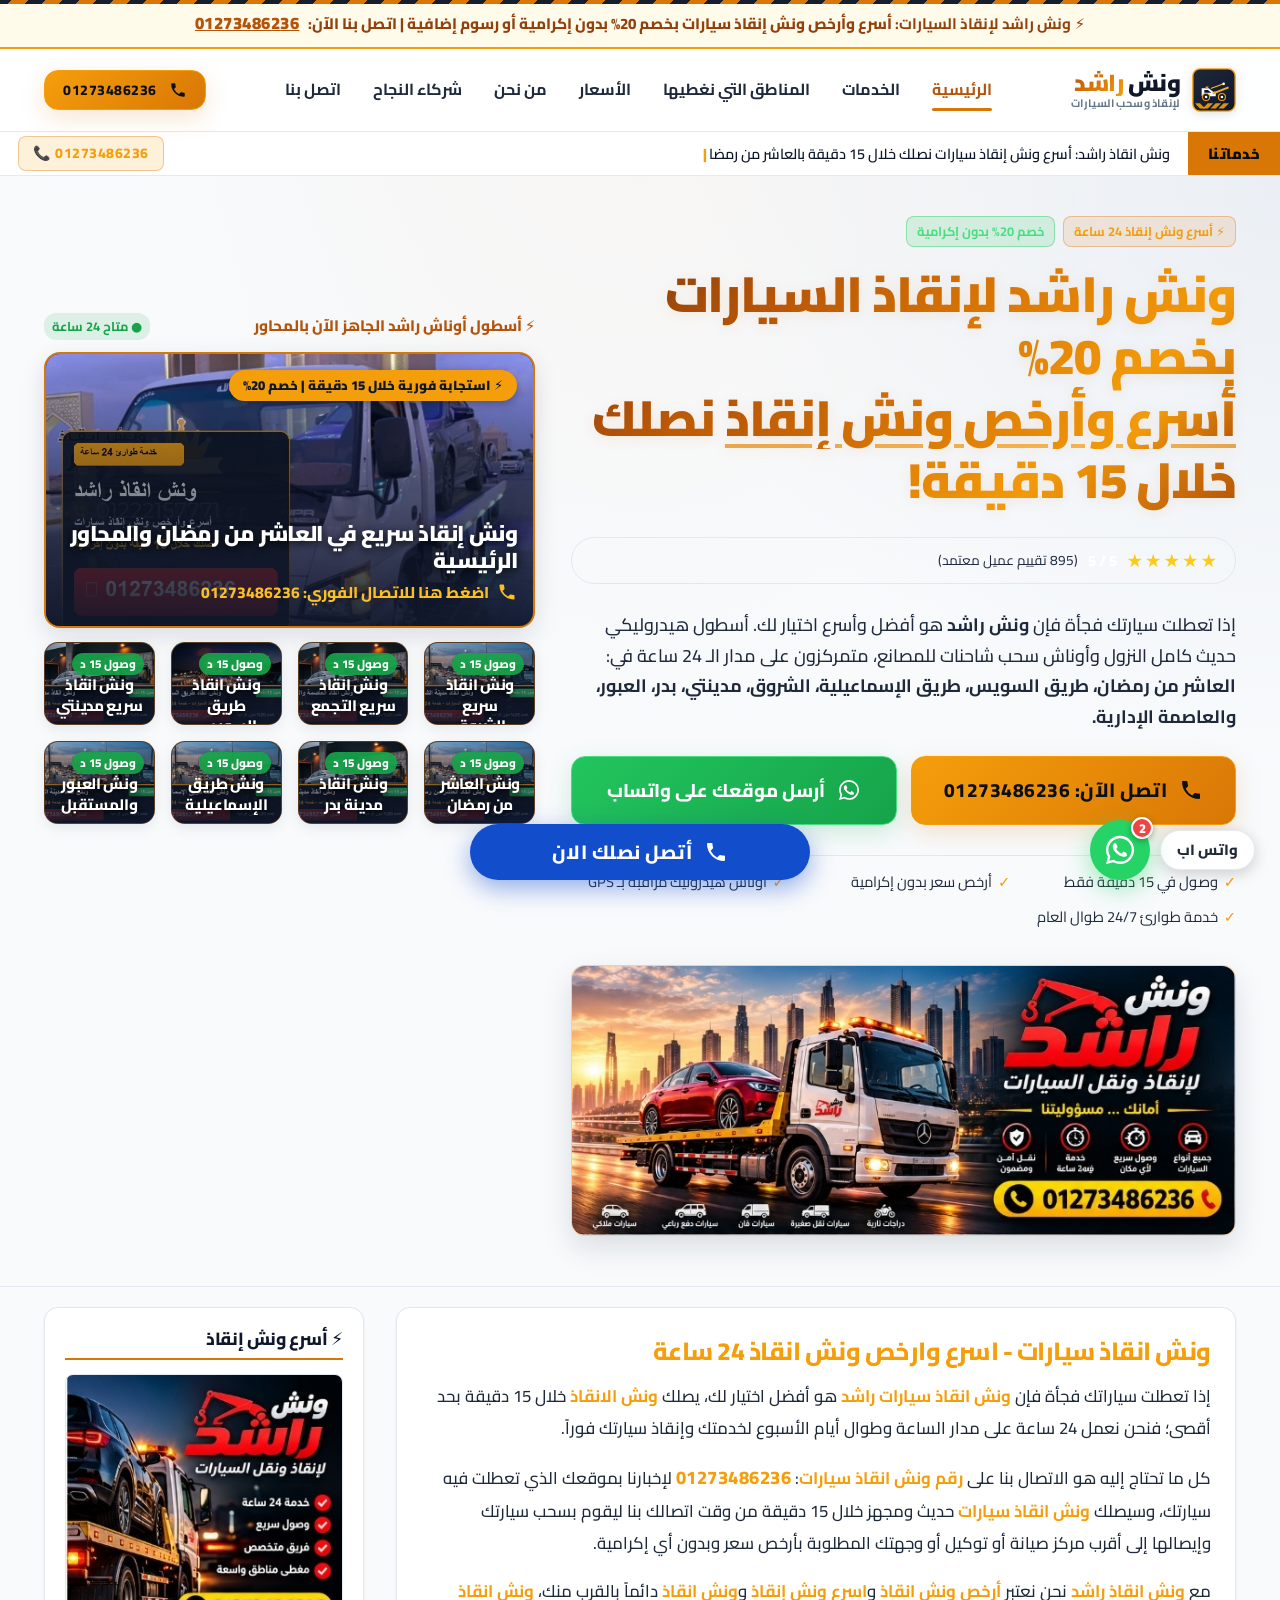
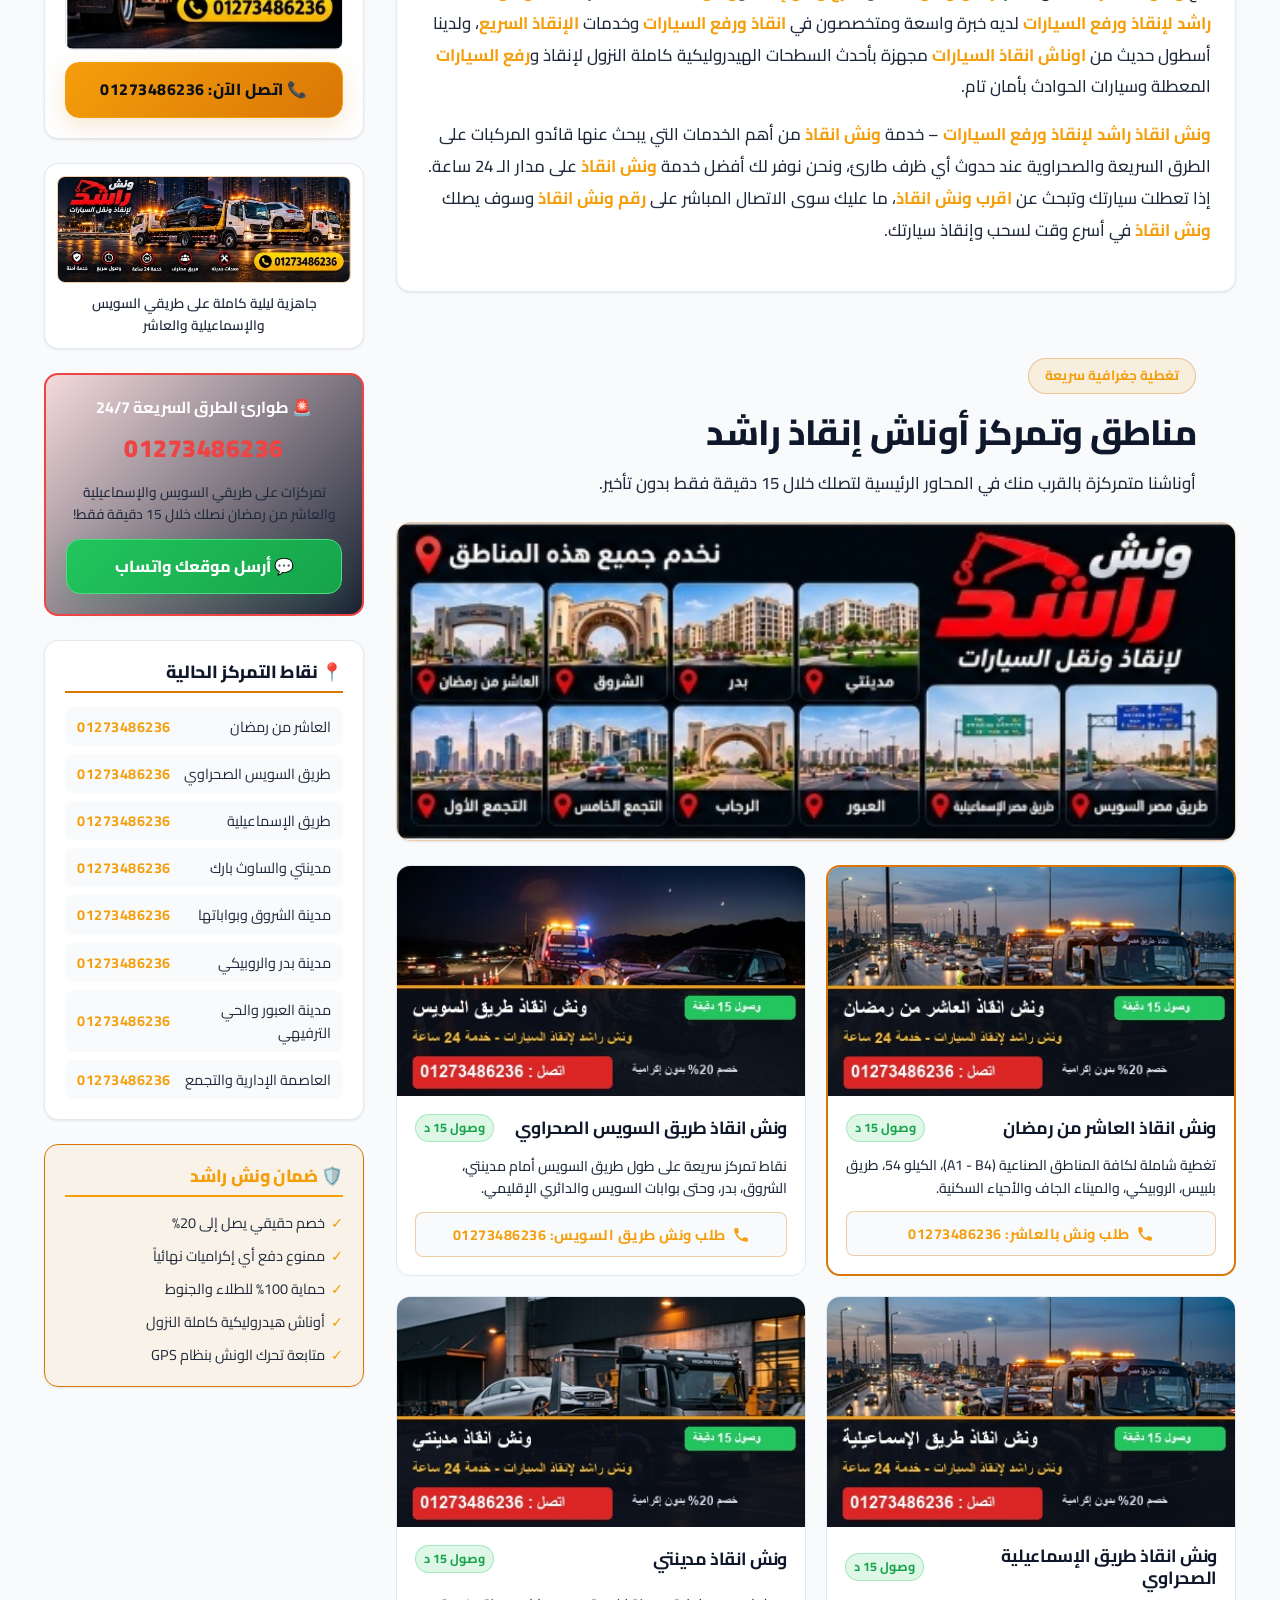
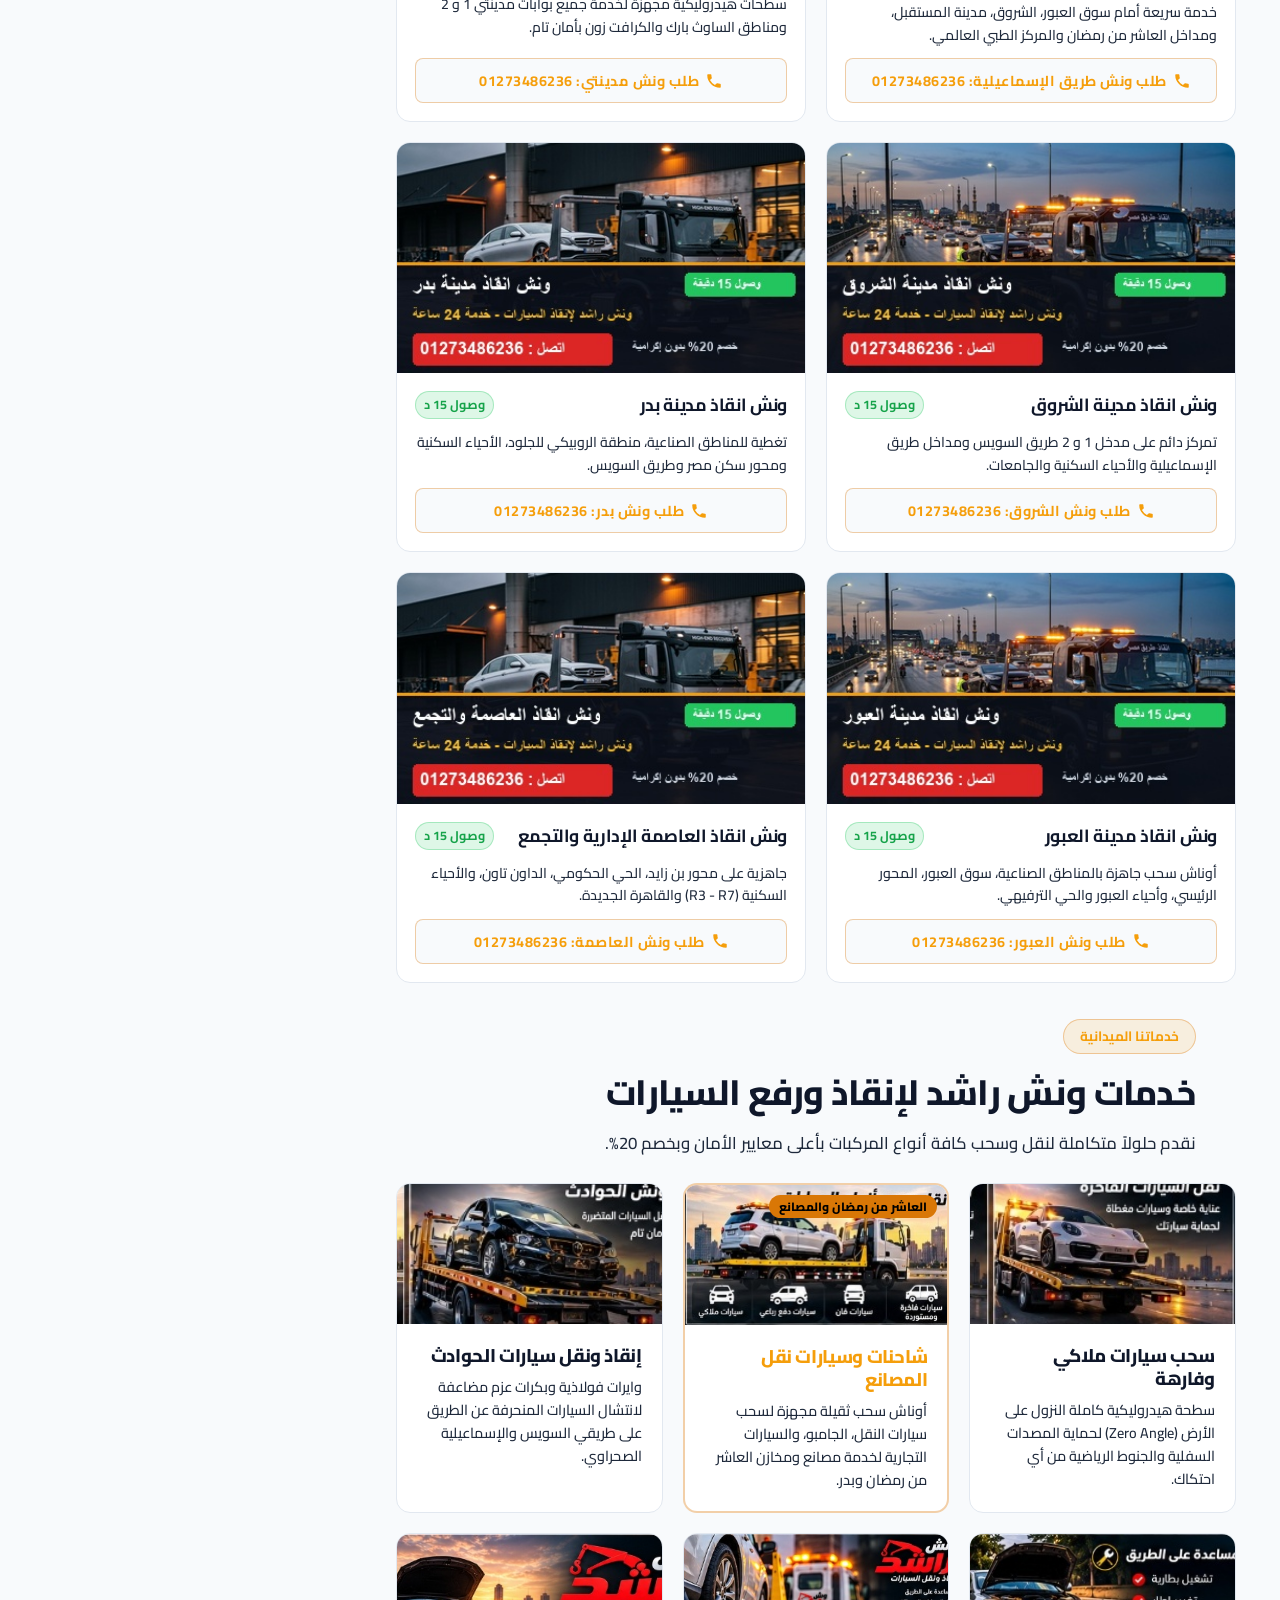
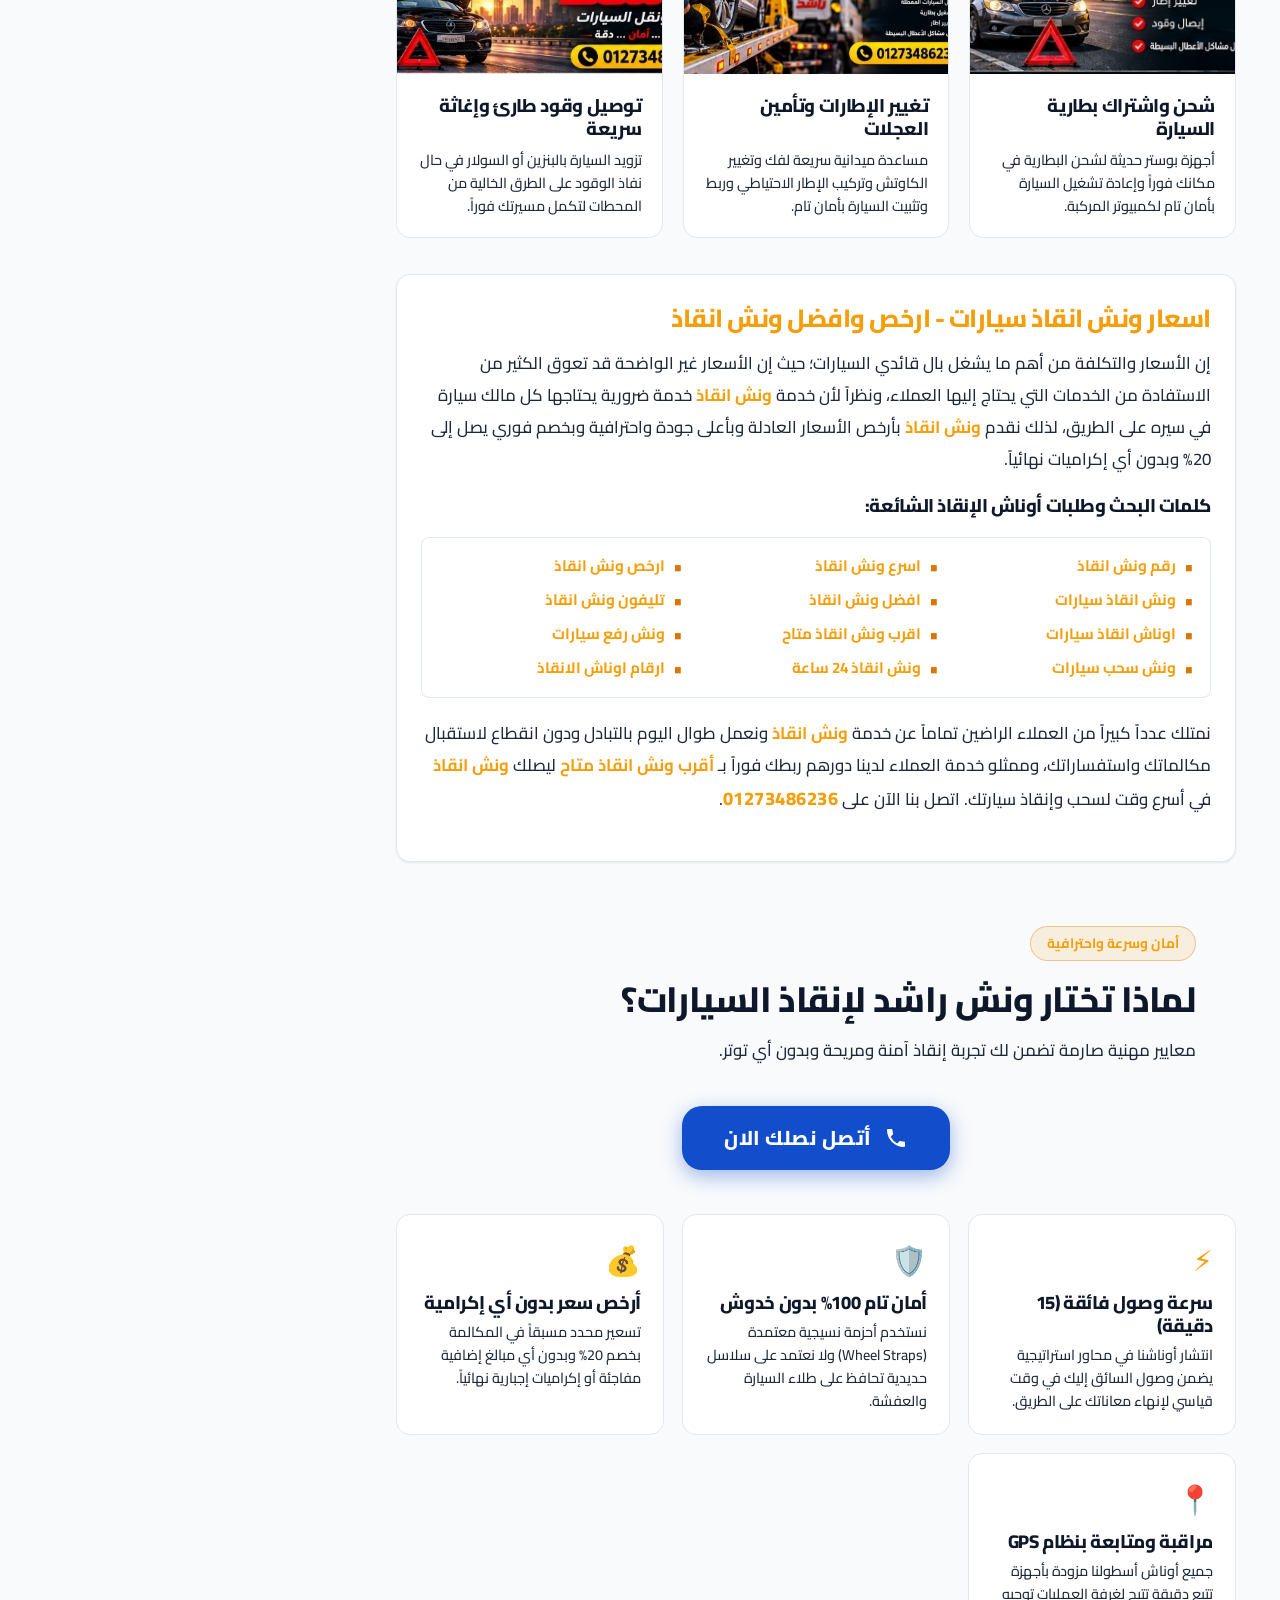
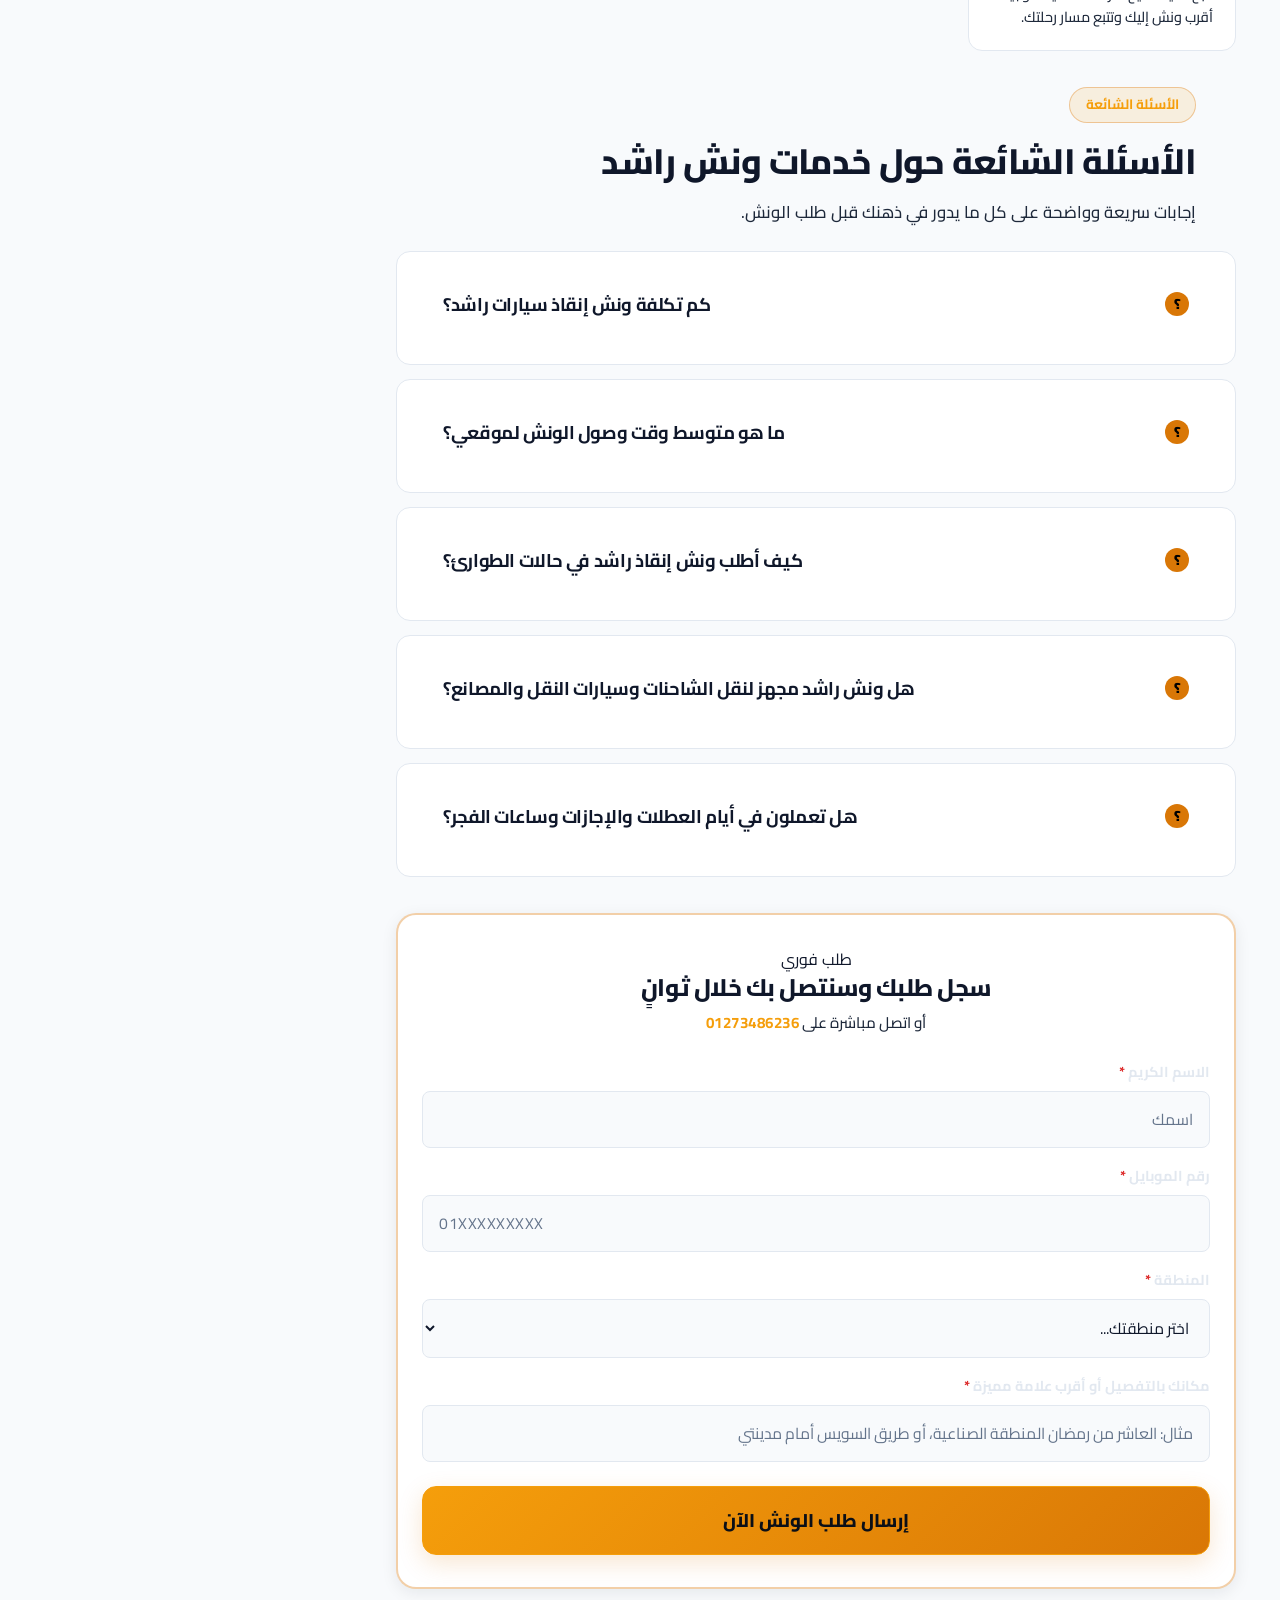
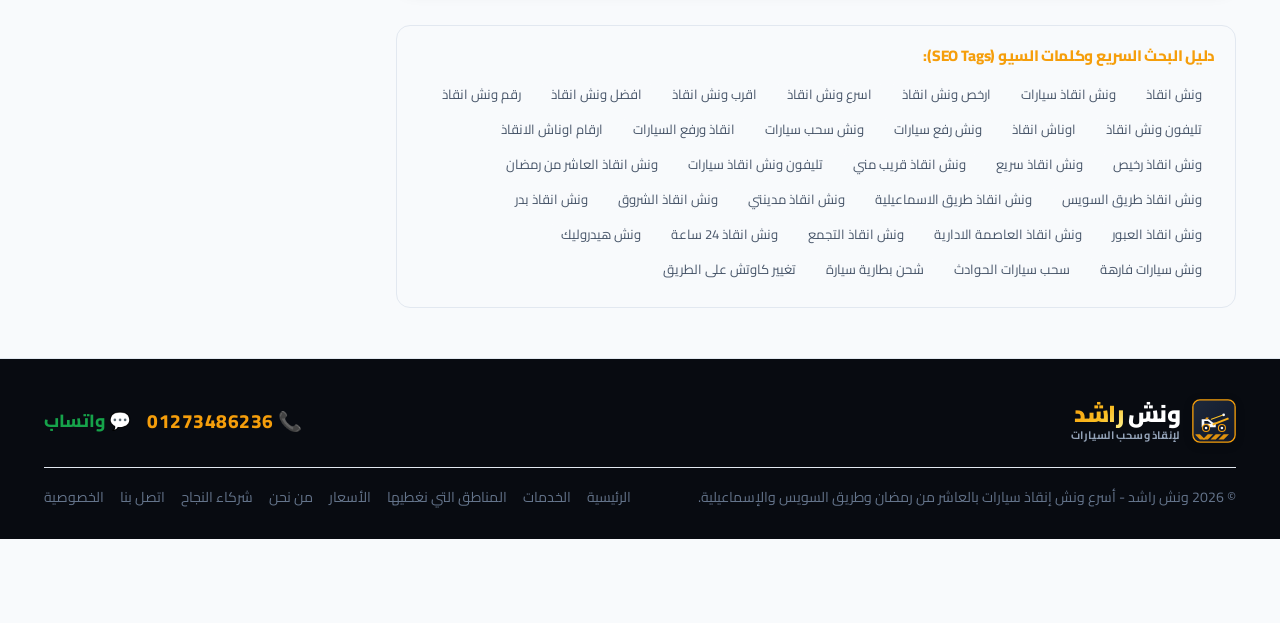
==== commit 5311ac2b: "fix(logo): eliminate SVG coordinate overlap by introducing bulletproof semantic flexbox brand logo w" ====
--- a/index.html
+++ b/index.html
@@ -455,15 +455,115 @@
   gap: 20px;
 }
 
+/* --------------------------------------------------------------------------
+   Brand Logo (Unified Semantic Component - Zero Overlap Guaranteed)
+   -------------------------------------------------------------------------- */
 .brand-logo {
-  display: flex;
-  align-items: center;
-  text-decoration: none;
+  display: inline-flex !important;
+  align-items: center !important;
+  gap: 12px !important;
+  text-decoration: none !important;
   flex-shrink: 0;
-}
-.brand-logo img {
-  height: 48px;
-  width: auto;
+  user-select: none;
+  transition: opacity var(--transition-fast);
+}
+.brand-logo:hover {
+  opacity: 0.92;
+}
+
+.brand-emblem {
+  width: 44px;
+  height: 44px;
+  flex-shrink: 0;
+  display: flex;
+  align-items: center;
+  justify-content: center;
+  filter: drop-shadow(0 2px 5px rgba(0, 0, 0, 0.12));
+}
+.brand-emblem svg {
+  width: 100%;
+  height: 100%;
+  display: block;
+}
+
+.brand-text {
+  display: flex;
+  flex-direction: column;
+  justify-content: center;
+  text-align: right;
+  line-height: 1.15;
+}
+.brand-name {
+  font-family: 'Cairo', system-ui, -apple-system, sans-serif;
+  font-weight: 900;
+  font-size: 1.45rem;
+  color: #0f172a;
+  letter-spacing: -0.5px;
+  white-space: nowrap;
+  line-height: 1.15;
+}
+.brand-name .brand-gold {
+  color: #d97706;
+  background: linear-gradient(135deg, #b45309 0%, #d97706 50%, #f59e0b 100%);
+  -webkit-background-clip: text;
+  -webkit-text-fill-color: transparent;
+  display: inline-block;
+}
+.brand-tagline {
+  font-family: 'Cairo', system-ui, -apple-system, sans-serif;
+  font-weight: 700;
+  font-size: 0.68rem;
+  color: #64748b;
+  letter-spacing: 0.2px;
+  white-space: nowrap;
+  margin-top: 1px;
+}
+
+/* Footer Contrast Variant */
+.site-footer .brand-logo .brand-name {
+  color: #ffffff !important;
+}
+.site-footer .brand-logo .brand-name .brand-gold {
+  color: #fbbf24 !important;
+  background: linear-gradient(135deg, #f59e0b 0%, #fbbf24 60%, #fef08a 100%) !important;
+  -webkit-background-clip: text !important;
+  -webkit-text-fill-color: transparent !important;
+}
+.site-footer .brand-logo .brand-tagline {
+  color: #94a3b8 !important;
+}
+
+/* Mobile Responsive Logo Sizing */
+@media (max-width: 576px) {
+  .brand-logo {
+    gap: 8px !important;
+  }
+  .brand-emblem {
+    width: 38px !important;
+    height: 38px !important;
+  }
+  .brand-name {
+    font-size: 1.25rem !important;
+  }
+  .brand-tagline {
+    font-size: 0.62rem !important;
+  }
+}
+
+@media (max-width: 375px) {
+  .brand-logo {
+    gap: 6px !important;
+  }
+  .brand-emblem {
+    width: 34px !important;
+    height: 34px !important;
+  }
+  .brand-name {
+    font-size: 1.15rem !important;
+  }
+  .brand-tagline {
+    font-size: 0.58rem !important;
+  }
 }
 
 .nav-desktop,
@@ -2873,10 +2973,7 @@
   .header-inner {
     padding: 10px 0 !important;
   }
-  .brand-logo svg {
-    max-width: 175px !important;
-    height: 38px !important;
-  }
+  
   .header-actions {
     gap: 8px !important;
   }
@@ -2980,10 +3077,7 @@
 
 /* 3.5. Intermediate Mobile Phones (376px to 450px) */
 @media (max-width: 450px) {
-  .brand-logo svg {
-    max-width: 150px !important;
-    height: 33px !important;
-  }
+  
   .header-actions {
     gap: 6px !important;
   }
@@ -3006,10 +3100,7 @@
     padding-right: 10px !important;
   }
 
-  .brand-logo svg {
-    max-width: 145px !important;
-    height: 32px !important;
-  }
+  
 
   .header-actions .btn-sm {
     padding: 6px 8px !important;
@@ -3184,67 +3275,39 @@
     <div class="container">
       <div class="header-inner">
         <a href="index.html" class="brand-logo" aria-label="الصفحة الرئيسية لونش راشد">
-        <svg xmlns="http://www.w3.org/2000/svg" style="height: 44px; width: auto; max-width: 220px; display: block;" viewBox="0 0 540 120" fill="none" role="img" aria-label="شعار ونش راشد لإنقاذ وسحب السيارات">
-  <defs>
-    <linearGradient id="amberGrad" x1="0%" y1="0%" x2="100%" y2="100%">
-      <stop offset="0%" stop-color="#fbbf24"/>
-      <stop offset="100%" stop-color="#f59e0b"/>
-    </linearGradient>
-    <linearGradient id="charcoalGrad" x1="0%" y1="0%" x2="100%" y2="100%">
-      <stop offset="0%" stop-color="#1e293b"/>
-      <stop offset="100%" stop-color="#0f172a"/>
-    </linearGradient>
-  </defs>
-
-  <!-- Industrial Emblem / Shield -->
-  <g transform="translate(10, 10)">
-    <rect x="0" y="0" width="100" height="100" rx="14" fill="url(#charcoalGrad)" stroke="#f59e0b" stroke-width="2.5"/>
-    
-    <!-- Hazard Warning Stripe Accent at bottom of emblem -->
-    <path d="M6 86 L18 98 H32 L16 82 H6 Z" fill="#f59e0b" opacity="0.9"/>
-    <path d="M38 82 L22 98 H36 L52 82 H38 Z" fill="#f59e0b" opacity="0.9"/>
-    <path d="M58 82 L42 98 H56 L72 82 H58 Z" fill="#f59e0b" opacity="0.9"/>
-    <path d="M78 82 L62 98 H76 L92 82 H78 Z" fill="#f59e0b" opacity="0.9"/>
-
-    <!-- Flatbed Tow Truck Stylized Silhouette -->
-    <!-- Cabin -->
-    <path d="M22 66 L22 46 L38 46 L48 54 L54 54 L54 66 Z" fill="#f8fafc"/>
-    <path d="M28 50 L36 50 L44 56 L28 56 Z" fill="#0f172a"/>
-    <!-- Flatbed Bed tilted -->
-    <polygon points="46,58 84,44 86,48 50,62" fill="url(#amberGrad)"/>
-    <!-- Winch Cable line -->
-    <line x1="44" y1="46" x2="72" y2="36" stroke="#fbbf24" stroke-width="2" stroke-linecap="round"/>
-    <circle cx="72" cy="36" r="2.5" fill="#f8fafc"/>
-    <!-- Wheels -->
-    <circle cx="32" cy="68" r="8" fill="#0f172a" stroke="#f59e0b" stroke-width="2.5"/>
-    <circle cx="32" cy="68" r="3" fill="#f8fafc"/>
-    <circle cx="68" cy="68" r="8" fill="#0f172a" stroke="#f59e0b" stroke-width="2.5"/>
-    <circle cx="68" cy="68" r="3" fill="#f8fafc"/>
-    <!-- Emergency Flashing Light on cabin -->
-    <polygon points="32,42 38,42 36,46 30,46" fill="#f59e0b"/>
-  </g>
-
-  <!-- Typography: Primary Arabic Brand Name -->
-  <text x="128" y="60" font-family="'Cairo', system-ui, sans-serif" font-weight="900" font-size="42" fill="#0f172a" letter-spacing="-0.5">
-    ونش <tspan fill="#d97706">راشد</tspan>
-  </text>
-  
-  <!-- Sub-tagline -->
-  <text x="130" y="88" font-family="'Cairo', system-ui, sans-serif" font-weight="600" font-size="14" fill="#475569" letter-spacing="0.5">
-    لإنقاذ وسحب السيارات • خدمة 24 ساعة
-  </text>
-  
-  <!-- English Badge Subtext -->
-  <rect x="400" y="32" width="130" height="24" rx="4" fill="#f1f5f9" stroke="#cbd5e1" stroke-width="1"/>
-  <text x="465" y="48" font-family="'Cairo', system-ui, sans-serif" font-weight="700" font-size="10.5" fill="#b45309" text-anchor="middle" letter-spacing="1.5">
-    RASHED TOWING
-  </text>
-  
-  <text x="465" y="74" font-family="'Cairo', system-ui, sans-serif" font-weight="700" font-size="12" fill="#16a34a" text-anchor="middle">
-    ● 01273486236
-  </text>
-</svg>
-
+          <div class="brand-emblem">
+            <svg viewBox="0 0 100 100" fill="none" xmlns="http://www.w3.org/2000/svg" aria-hidden="true">
+              <defs>
+                <linearGradient id="charcoalGradH" x1="0%" y1="0%" x2="100%" y2="100%">
+                  <stop offset="0%" stop-color="#1e293b"/>
+                  <stop offset="100%" stop-color="#0f172a"/>
+                </linearGradient>
+                <linearGradient id="amberGradH" x1="0%" y1="0%" x2="100%" y2="100%">
+                  <stop offset="0%" stop-color="#fbbf24"/>
+                  <stop offset="100%" stop-color="#f59e0b"/>
+                </linearGradient>
+              </defs>
+              <rect x="2" y="2" width="96" height="96" rx="16" fill="url(#charcoalGradH)" stroke="#f59e0b" stroke-width="3"/>
+              <path d="M8 82 L18 92 H30 L18 80 H8 Z" fill="#f59e0b" opacity="0.9"/>
+              <path d="M36 80 L24 92 H36 L48 80 H36 Z" fill="#f59e0b" opacity="0.9"/>
+              <path d="M54 80 L42 92 H54 L66 80 H54 Z" fill="#f59e0b" opacity="0.9"/>
+              <path d="M72 80 L60 92 H72 L84 80 H72 Z" fill="#f59e0b" opacity="0.9"/>
+              <path d="M22 64 L22 46 L38 46 L48 54 L54 54 L54 64 Z" fill="#f8fafc"/>
+              <path d="M28 50 L36 50 L44 56 L28 56 Z" fill="#0f172a"/>
+              <polygon points="46,56 82,42 84,46 48,60" fill="url(#amberGradH)"/>
+              <line x1="44" y1="46" x2="72" y2="36" stroke="#fbbf24" stroke-width="2.5" stroke-linecap="round"/>
+              <circle cx="72" cy="36" r="3" fill="#f8fafc"/>
+              <circle cx="32" cy="66" r="8" fill="#0f172a" stroke="#f59e0b" stroke-width="2.5"/>
+              <circle cx="32" cy="66" r="3" fill="#f8fafc"/>
+              <circle cx="68" cy="66" r="8" fill="#0f172a" stroke="#f59e0b" stroke-width="2.5"/>
+              <circle cx="68" cy="66" r="3" fill="#f8fafc"/>
+              <polygon points="32,42 38,42 36,46 30,46" fill="#f59e0b"/>
+            </svg>
+          </div>
+          <div class="brand-text">
+            <span class="brand-name">ونش <span class="brand-gold">راشد</span></span>
+            <span class="brand-tagline">لإنقاذ وسحب السيارات</span>
+          </div>
         </a>
 
         <nav class="nav-desktop" aria-label="القائمة الرئيسية">
@@ -4090,68 +4153,40 @@
   <footer class="site-footer" style="padding-top: 40px; padding-bottom: 30px;">
     <div class="container">
       <div style="display: flex; justify-content: space-between; align-items: center; flex-wrap: wrap; gap: 20px; margin-bottom: 24px;">
-        <a href="index.html" class="brand-logo">
-          <svg xmlns="http://www.w3.org/2000/svg" style="height: 38px; width: auto; max-width: 190px; display: block;" viewBox="0 0 540 120" fill="none" role="img" aria-label="شعار ونش راشد لإنقاذ وسحب السيارات">
-  <defs>
-    <linearGradient id="amberGrad" x1="0%" y1="0%" x2="100%" y2="100%">
-      <stop offset="0%" stop-color="#fbbf24"/>
-      <stop offset="100%" stop-color="#f59e0b"/>
-    </linearGradient>
-    <linearGradient id="charcoalGrad" x1="0%" y1="0%" x2="100%" y2="100%">
-      <stop offset="0%" stop-color="#1e293b"/>
-      <stop offset="100%" stop-color="#0f172a"/>
-    </linearGradient>
-  </defs>
-
-  <!-- Industrial Emblem / Shield -->
-  <g transform="translate(10, 10)">
-    <rect x="0" y="0" width="100" height="100" rx="14" fill="url(#charcoalGrad)" stroke="#f59e0b" stroke-width="2.5"/>
-    
-    <!-- Hazard Warning Stripe Accent at bottom of emblem -->
-    <path d="M6 86 L18 98 H32 L16 82 H6 Z" fill="#f59e0b" opacity="0.9"/>
-    <path d="M38 82 L22 98 H36 L52 82 H38 Z" fill="#f59e0b" opacity="0.9"/>
-    <path d="M58 82 L42 98 H56 L72 82 H58 Z" fill="#f59e0b" opacity="0.9"/>
-    <path d="M78 82 L62 98 H76 L92 82 H78 Z" fill="#f59e0b" opacity="0.9"/>
-
-    <!-- Flatbed Tow Truck Stylized Silhouette -->
-    <!-- Cabin -->
-    <path d="M22 66 L22 46 L38 46 L48 54 L54 54 L54 66 Z" fill="#f8fafc"/>
-    <path d="M28 50 L36 50 L44 56 L28 56 Z" fill="#0f172a"/>
-    <!-- Flatbed Bed tilted -->
-    <polygon points="46,58 84,44 86,48 50,62" fill="url(#amberGrad)"/>
-    <!-- Winch Cable line -->
-    <line x1="44" y1="46" x2="72" y2="36" stroke="#fbbf24" stroke-width="2" stroke-linecap="round"/>
-    <circle cx="72" cy="36" r="2.5" fill="#f8fafc"/>
-    <!-- Wheels -->
-    <circle cx="32" cy="68" r="8" fill="#0f172a" stroke="#f59e0b" stroke-width="2.5"/>
-    <circle cx="32" cy="68" r="3" fill="#f8fafc"/>
-    <circle cx="68" cy="68" r="8" fill="#0f172a" stroke="#f59e0b" stroke-width="2.5"/>
-    <circle cx="68" cy="68" r="3" fill="#f8fafc"/>
-    <!-- Emergency Flashing Light on cabin -->
-    <polygon points="32,42 38,42 36,46 30,46" fill="#f59e0b"/>
-  </g>
-
-  <!-- Typography: Primary Arabic Brand Name -->
-  <text x="128" y="60" font-family="'Cairo', system-ui, sans-serif" font-weight="900" font-size="42" fill="#0f172a" letter-spacing="-0.5">
-    ونش <tspan fill="#d97706">راشد</tspan>
-  </text>
-  
-  <!-- Sub-tagline -->
-  <text x="130" y="88" font-family="'Cairo', system-ui, sans-serif" font-weight="600" font-size="14" fill="#475569" letter-spacing="0.5">
-    لإنقاذ وسحب السيارات • خدمة 24 ساعة
-  </text>
-  
-  <!-- English Badge Subtext -->
-  <rect x="400" y="32" width="130" height="24" rx="4" fill="#f1f5f9" stroke="#cbd5e1" stroke-width="1"/>
-  <text x="465" y="48" font-family="'Cairo', system-ui, sans-serif" font-weight="700" font-size="10.5" fill="#b45309" text-anchor="middle" letter-spacing="1.5">
-    RASHED TOWING
-  </text>
-  
-  <text x="465" y="74" font-family="'Cairo', system-ui, sans-serif" font-weight="700" font-size="12" fill="#16a34a" text-anchor="middle">
-    ● 01273486236
-  </text>
-</svg>
-
+        <a href="index.html" class="brand-logo" aria-label="الصفحة الرئيسية لونش راشد">
+          <div class="brand-emblem">
+            <svg viewBox="0 0 100 100" fill="none" xmlns="http://www.w3.org/2000/svg" aria-hidden="true">
+              <defs>
+                <linearGradient id="charcoalGradF" x1="0%" y1="0%" x2="100%" y2="100%">
+                  <stop offset="0%" stop-color="#1e293b"/>
+                  <stop offset="100%" stop-color="#0f172a"/>
+                </linearGradient>
+                <linearGradient id="amberGradF" x1="0%" y1="0%" x2="100%" y2="100%">
+                  <stop offset="0%" stop-color="#fbbf24"/>
+                  <stop offset="100%" stop-color="#f59e0b"/>
+                </linearGradient>
+              </defs>
+              <rect x="2" y="2" width="96" height="96" rx="16" fill="url(#charcoalGradF)" stroke="#f59e0b" stroke-width="3"/>
+              <path d="M8 82 L18 92 H30 L18 80 H8 Z" fill="#f59e0b" opacity="0.9"/>
+              <path d="M36 80 L24 92 H36 L48 80 H36 Z" fill="#f59e0b" opacity="0.9"/>
+              <path d="M54 80 L42 92 H54 L66 80 H54 Z" fill="#f59e0b" opacity="0.9"/>
+              <path d="M72 80 L60 92 H72 L84 80 H72 Z" fill="#f59e0b" opacity="0.9"/>
+              <path d="M22 64 L22 46 L38 46 L48 54 L54 54 L54 64 Z" fill="#f8fafc"/>
+              <path d="M28 50 L36 50 L44 56 L28 56 Z" fill="#0f172a"/>
+              <polygon points="46,56 82,42 84,46 48,60" fill="url(#amberGradF)"/>
+              <line x1="44" y1="46" x2="72" y2="36" stroke="#fbbf24" stroke-width="2.5" stroke-linecap="round"/>
+              <circle cx="72" cy="36" r="3" fill="#f8fafc"/>
+              <circle cx="32" cy="66" r="8" fill="#0f172a" stroke="#f59e0b" stroke-width="2.5"/>
+              <circle cx="32" cy="66" r="3" fill="#f8fafc"/>
+              <circle cx="68" cy="66" r="8" fill="#0f172a" stroke="#f59e0b" stroke-width="2.5"/>
+              <circle cx="68" cy="66" r="3" fill="#f8fafc"/>
+              <polygon points="32,42 38,42 36,46 30,46" fill="#f59e0b"/>
+            </svg>
+          </div>
+          <div class="brand-text">
+            <span class="brand-name">ونش <span class="brand-gold">راشد</span></span>
+            <span class="brand-tagline">لإنقاذ وسحب السيارات</span>
+          </div>
         </a>
         <div style="display: flex; align-items: center; gap: 16px; font-weight: 800;">
           <a href="tel:01273486236" class="tnum text-amber" style="font-size: 1.2rem;">📞 01273486236</a>
--- a/assets/css/style.css
+++ b/assets/css/style.css
@@ -415,15 +415,115 @@
   gap: 20px;
 }
 
+/* --------------------------------------------------------------------------
+   Brand Logo (Unified Semantic Component - Zero Overlap Guaranteed)
+   -------------------------------------------------------------------------- */
 .brand-logo {
-  display: flex;
-  align-items: center;
-  text-decoration: none;
+  display: inline-flex !important;
+  align-items: center !important;
+  gap: 12px !important;
+  text-decoration: none !important;
   flex-shrink: 0;
-}
-.brand-logo img {
-  height: 48px;
-  width: auto;
+  user-select: none;
+  transition: opacity var(--transition-fast);
+}
+.brand-logo:hover {
+  opacity: 0.92;
+}
+
+.brand-emblem {
+  width: 44px;
+  height: 44px;
+  flex-shrink: 0;
+  display: flex;
+  align-items: center;
+  justify-content: center;
+  filter: drop-shadow(0 2px 5px rgba(0, 0, 0, 0.12));
+}
+.brand-emblem svg {
+  width: 100%;
+  height: 100%;
+  display: block;
+}
+
+.brand-text {
+  display: flex;
+  flex-direction: column;
+  justify-content: center;
+  text-align: right;
+  line-height: 1.15;
+}
+.brand-name {
+  font-family: 'Cairo', system-ui, -apple-system, sans-serif;
+  font-weight: 900;
+  font-size: 1.45rem;
+  color: #0f172a;
+  letter-spacing: -0.5px;
+  white-space: nowrap;
+  line-height: 1.15;
+}
+.brand-name .brand-gold {
+  color: #d97706;
+  background: linear-gradient(135deg, #b45309 0%, #d97706 50%, #f59e0b 100%);
+  -webkit-background-clip: text;
+  -webkit-text-fill-color: transparent;
+  display: inline-block;
+}
+.brand-tagline {
+  font-family: 'Cairo', system-ui, -apple-system, sans-serif;
+  font-weight: 700;
+  font-size: 0.68rem;
+  color: #64748b;
+  letter-spacing: 0.2px;
+  white-space: nowrap;
+  margin-top: 1px;
+}
+
+/* Footer Contrast Variant */
+.site-footer .brand-logo .brand-name {
+  color: #ffffff !important;
+}
+.site-footer .brand-logo .brand-name .brand-gold {
+  color: #fbbf24 !important;
+  background: linear-gradient(135deg, #f59e0b 0%, #fbbf24 60%, #fef08a 100%) !important;
+  -webkit-background-clip: text !important;
+  -webkit-text-fill-color: transparent !important;
+}
+.site-footer .brand-logo .brand-tagline {
+  color: #94a3b8 !important;
+}
+
+/* Mobile Responsive Logo Sizing */
+@media (max-width: 576px) {
+  .brand-logo {
+    gap: 8px !important;
+  }
+  .brand-emblem {
+    width: 38px !important;
+    height: 38px !important;
+  }
+  .brand-name {
+    font-size: 1.25rem !important;
+  }
+  .brand-tagline {
+    font-size: 0.62rem !important;
+  }
+}
+
+@media (max-width: 375px) {
+  .brand-logo {
+    gap: 6px !important;
+  }
+  .brand-emblem {
+    width: 34px !important;
+    height: 34px !important;
+  }
+  .brand-name {
+    font-size: 1.15rem !important;
+  }
+  .brand-tagline {
+    font-size: 0.58rem !important;
+  }
 }
 
 .nav-desktop,
@@ -2833,10 +2933,7 @@
   .header-inner {
     padding: 10px 0 !important;
   }
-  .brand-logo svg {
-    max-width: 175px !important;
-    height: 38px !important;
-  }
+  
   .header-actions {
     gap: 8px !important;
   }
@@ -2940,10 +3037,7 @@
 
 /* 3.5. Intermediate Mobile Phones (376px to 450px) */
 @media (max-width: 450px) {
-  .brand-logo svg {
-    max-width: 150px !important;
-    height: 33px !important;
-  }
+  
   .header-actions {
     gap: 6px !important;
   }
@@ -2966,10 +3060,7 @@
     padding-right: 10px !important;
   }
 
-  .brand-logo svg {
-    max-width: 145px !important;
-    height: 32px !important;
-  }
+  
 
   .header-actions .btn-sm {
     padding: 6px 8px !important;
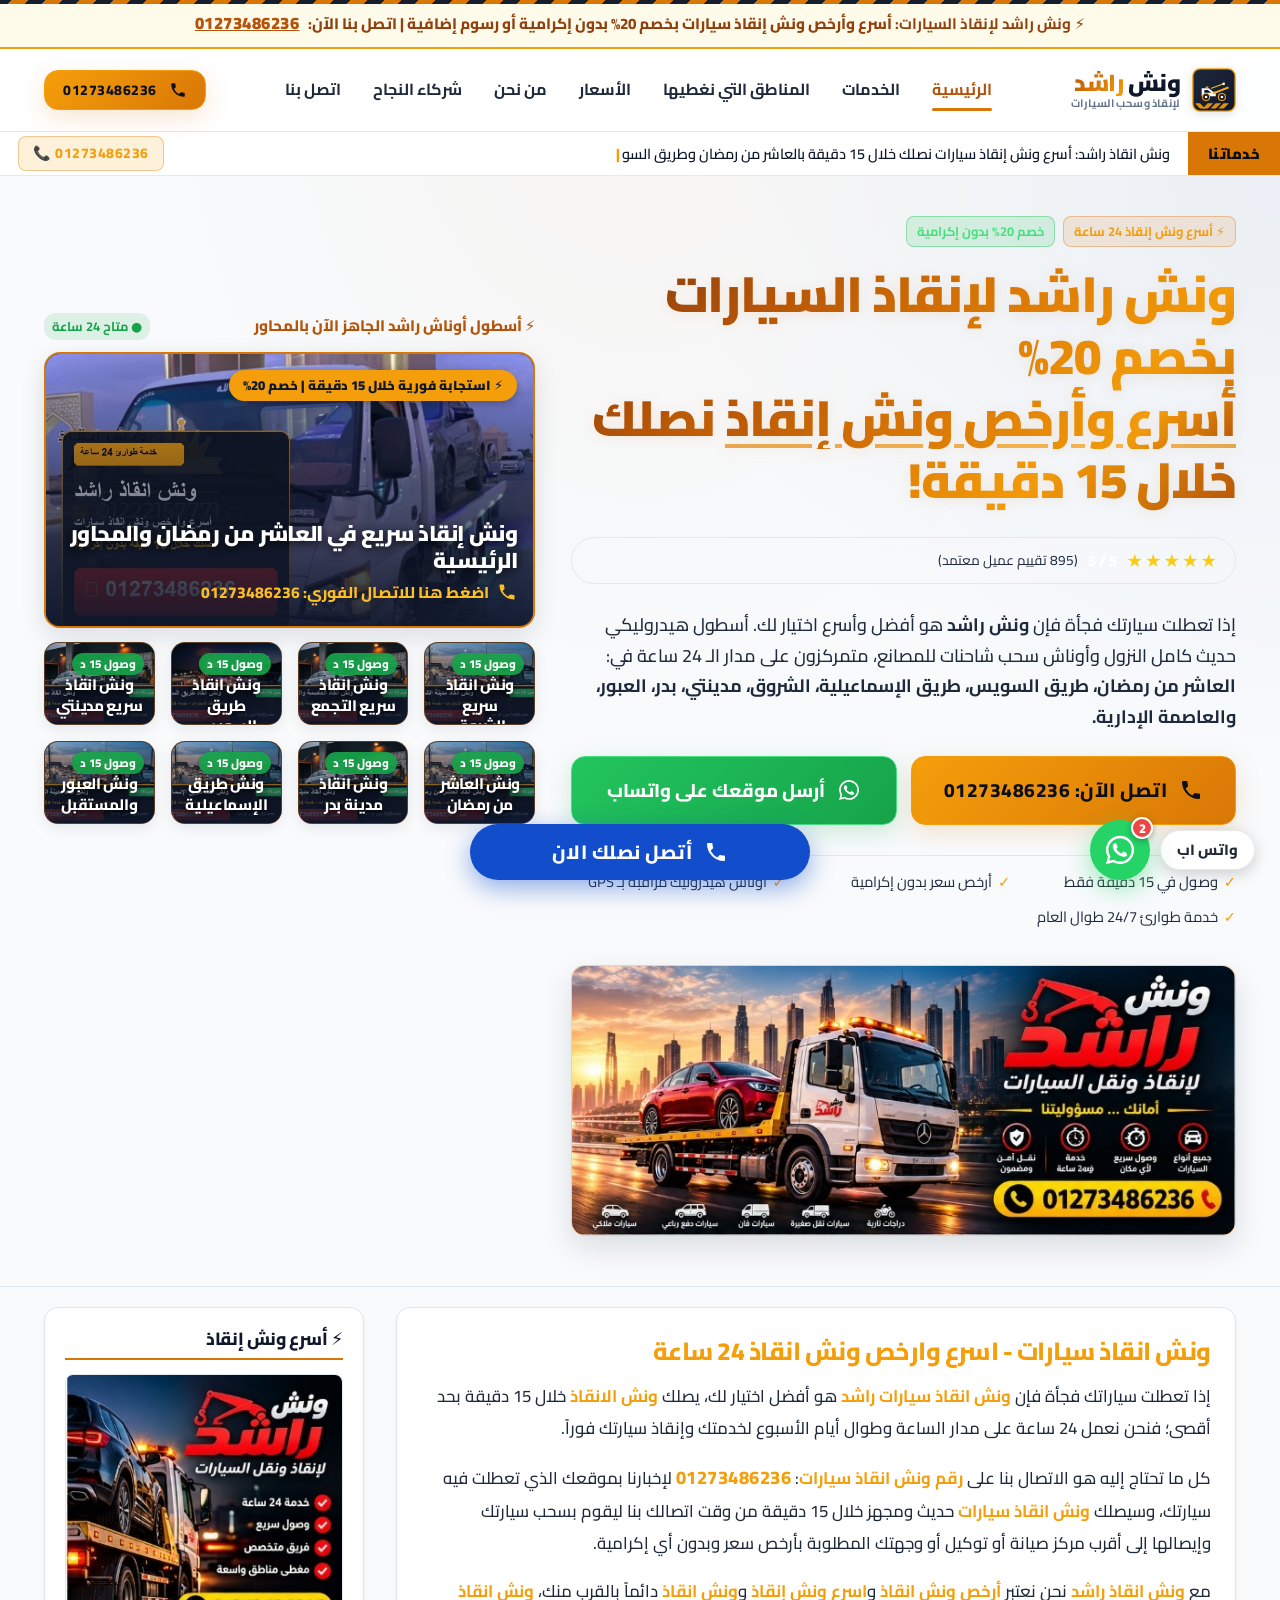
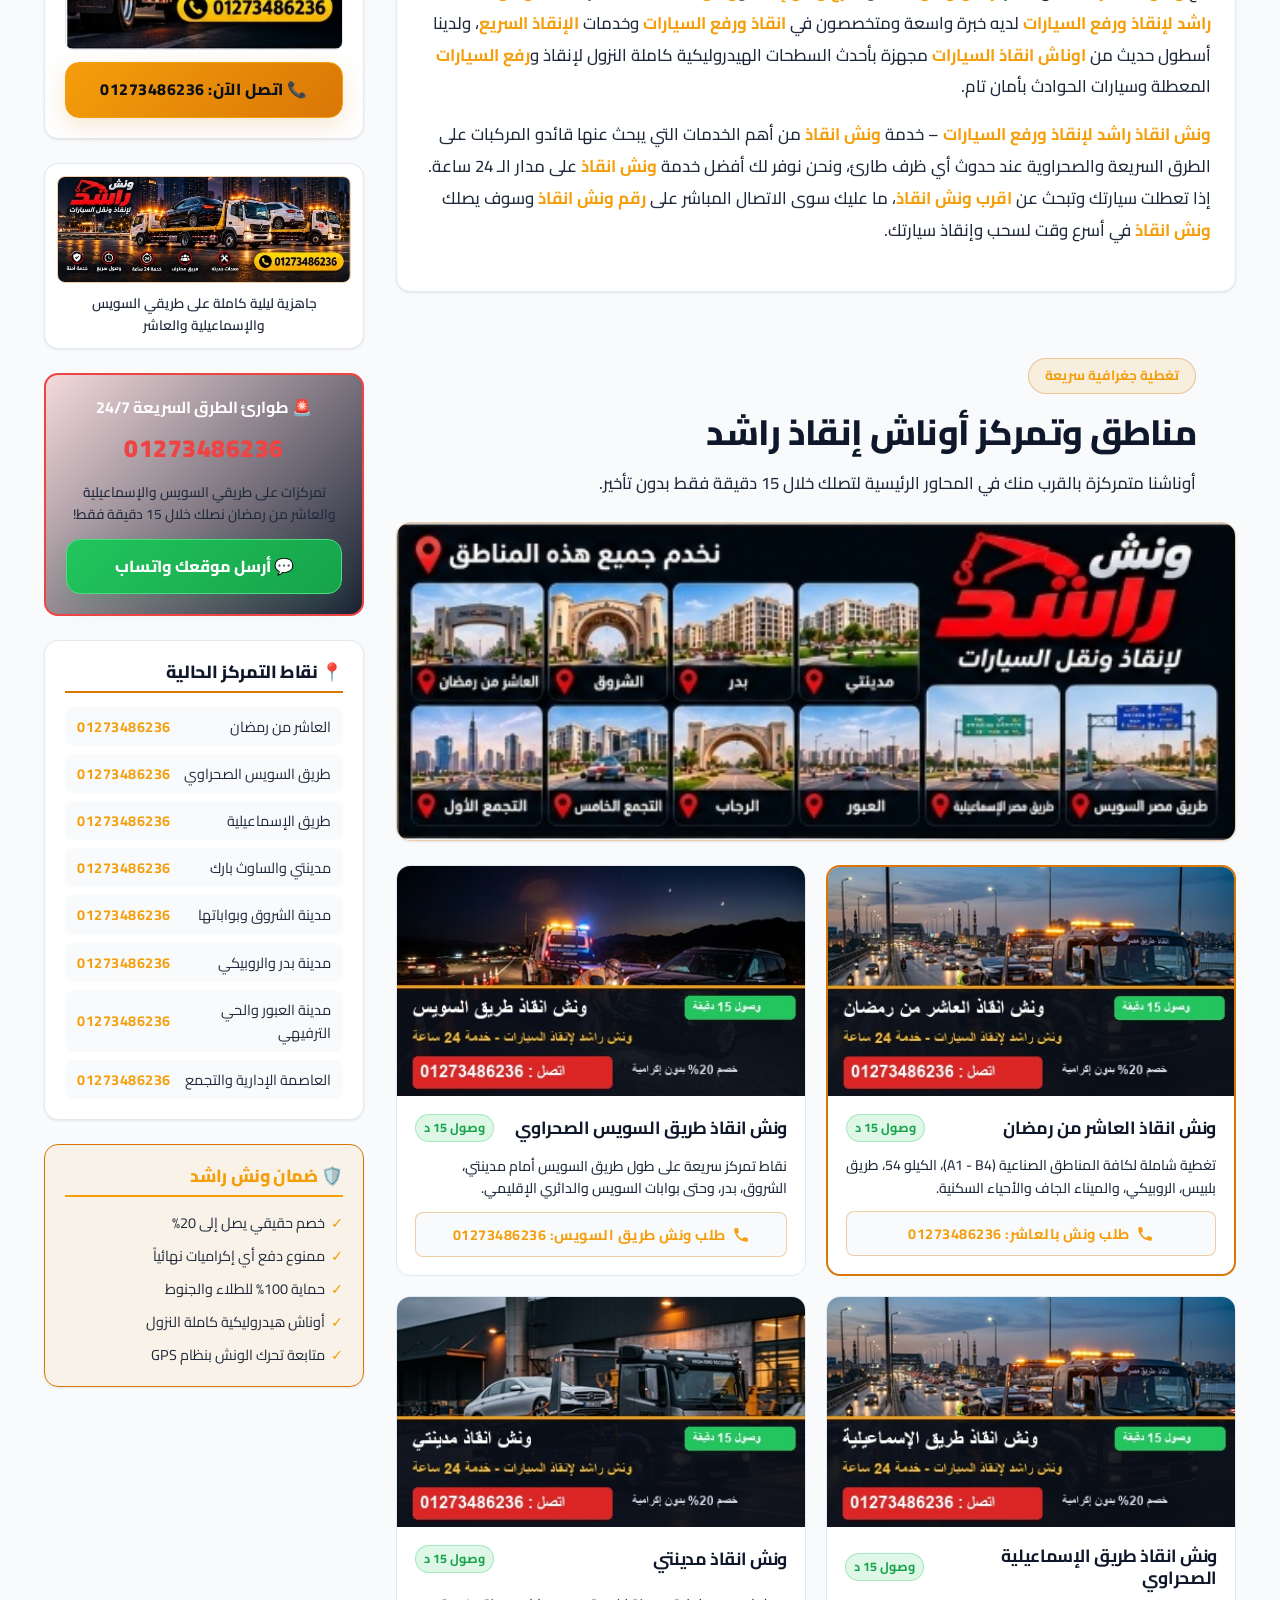
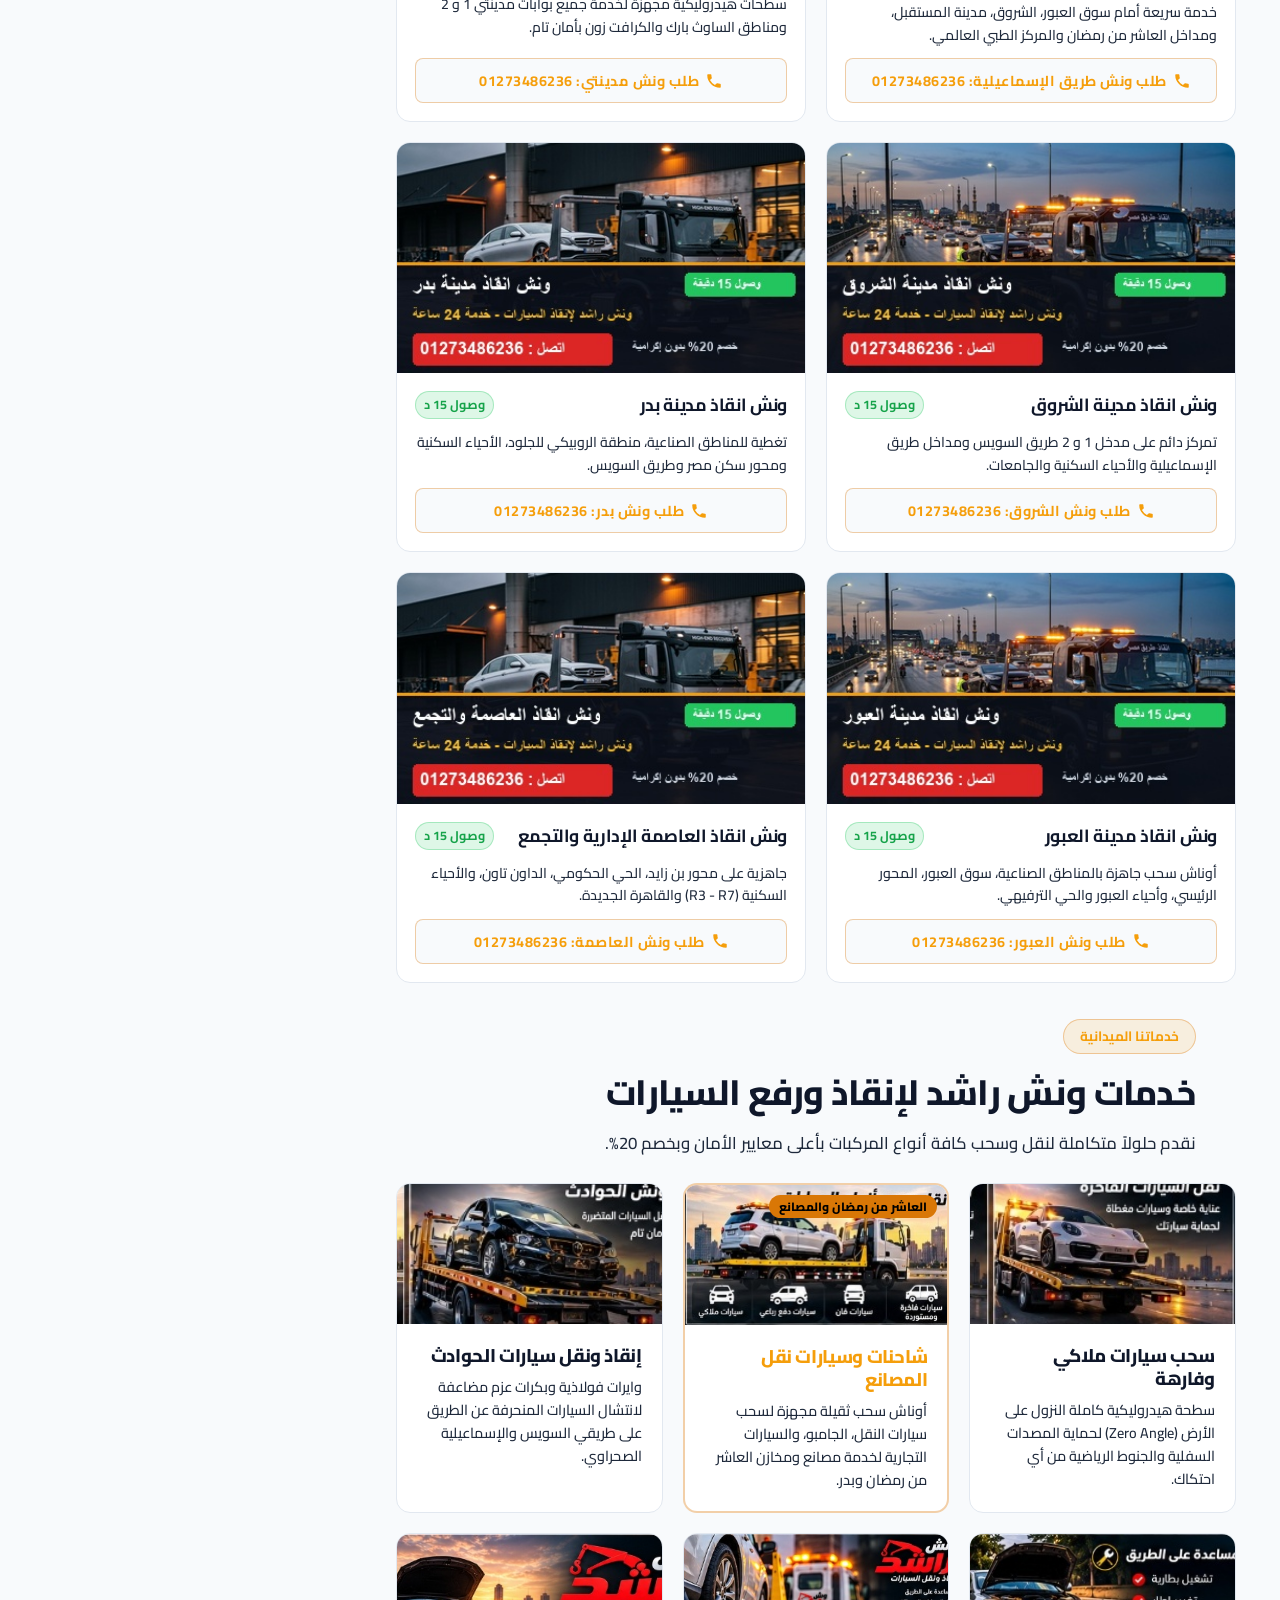
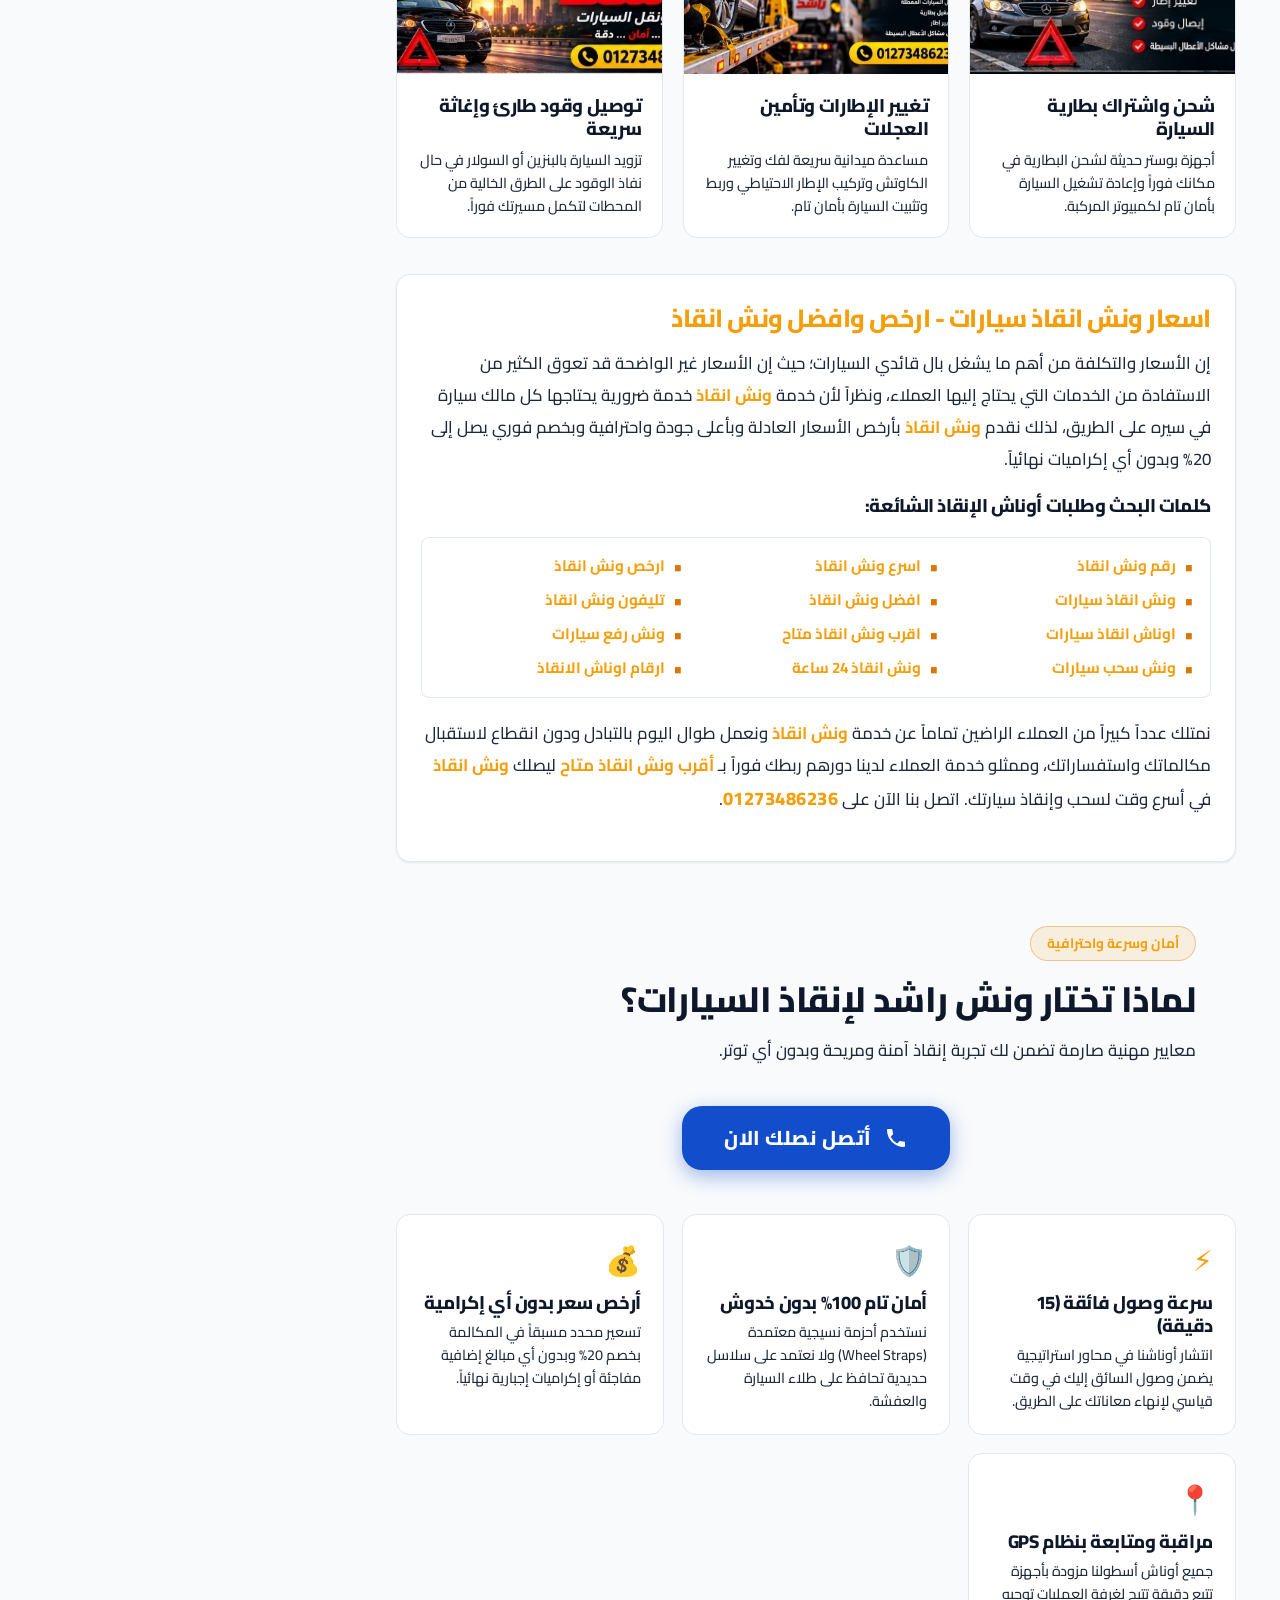
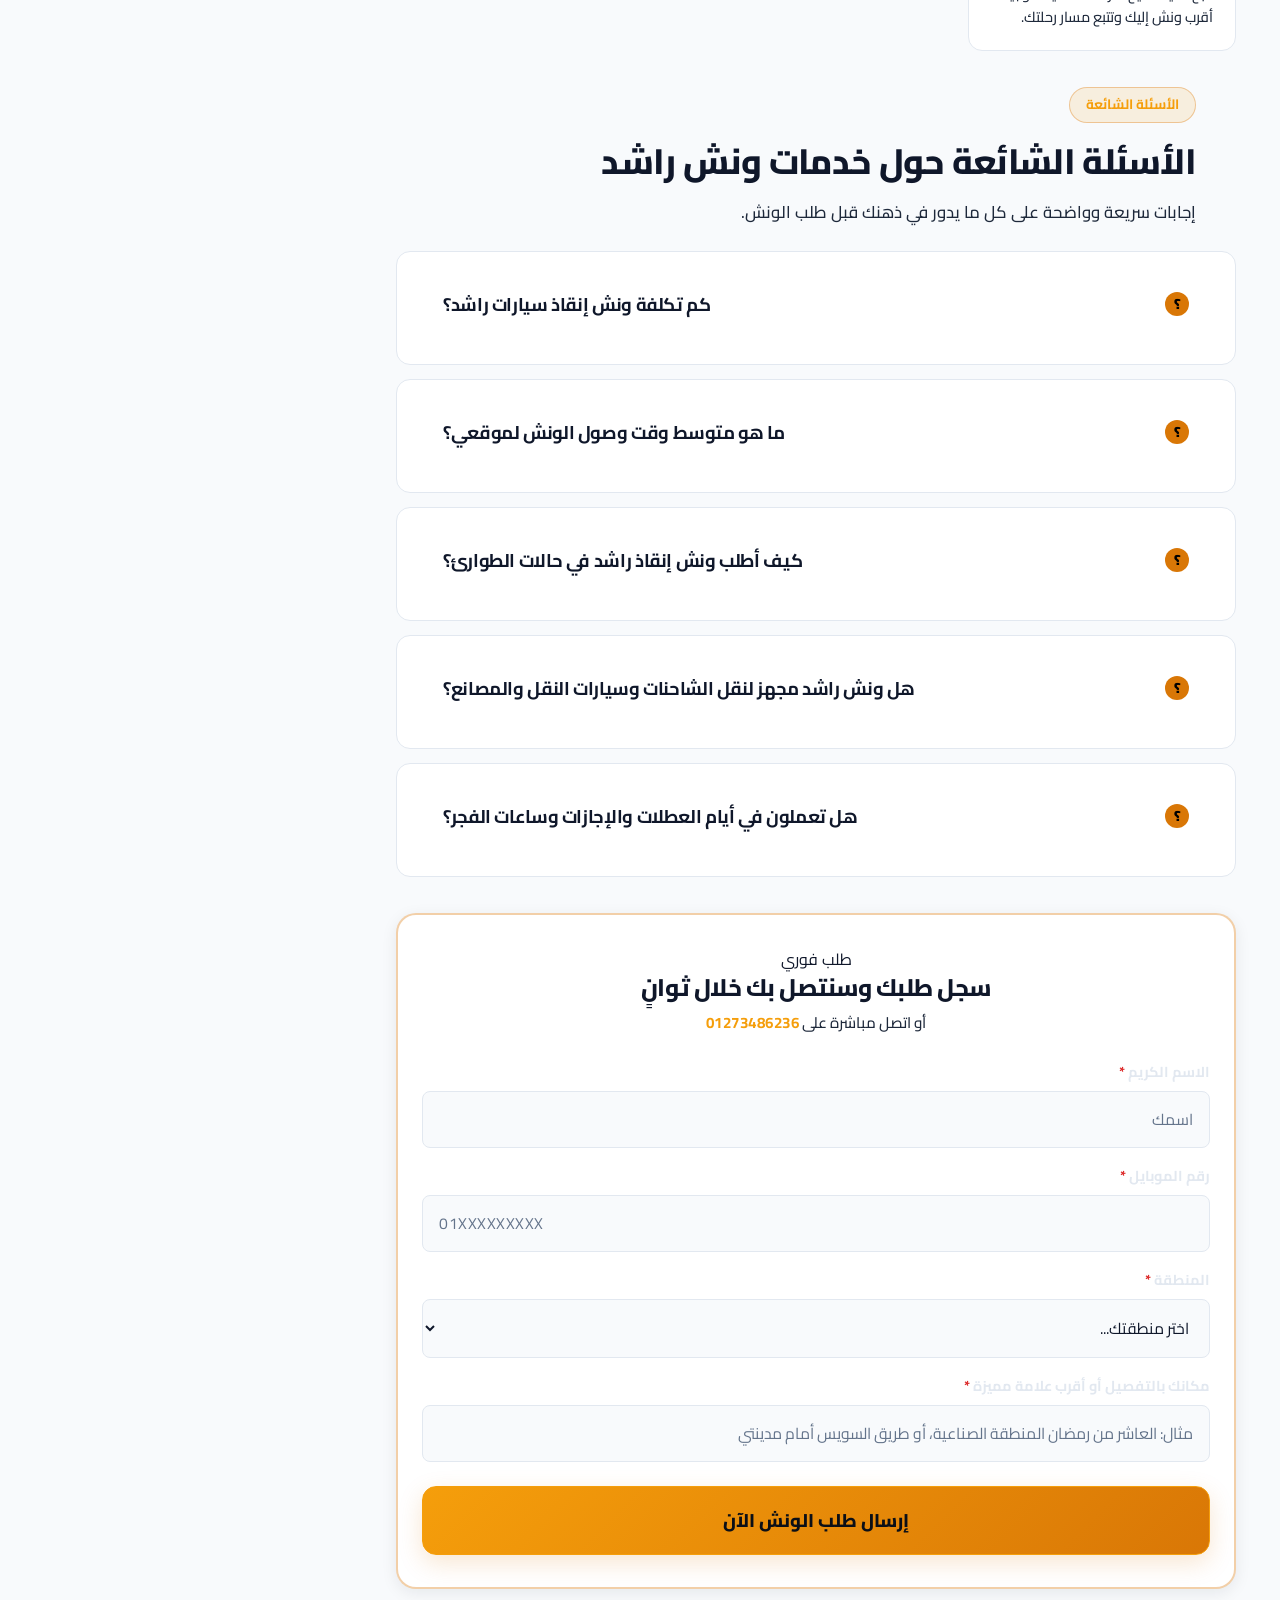
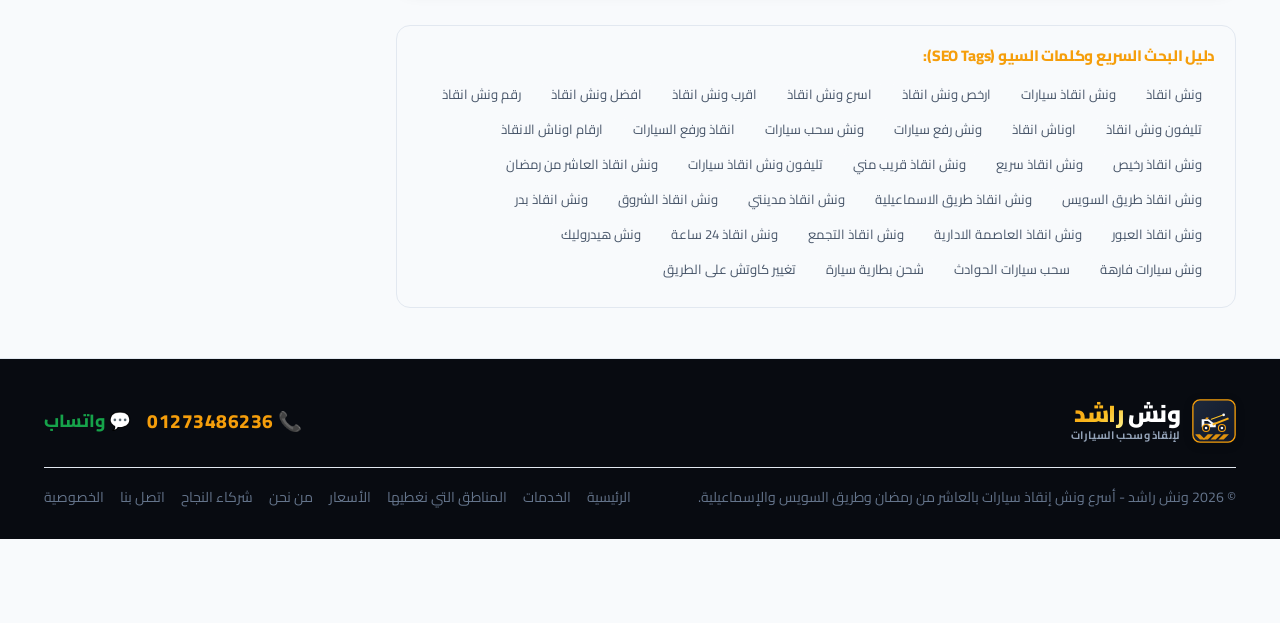
==== commit 486dd923: "fix(nav): resolve hamburger menu toggle click, remove duplicate listeners, add backdrop, and support" ====
--- a/index.html
+++ b/index.html
@@ -619,7 +619,7 @@
   line-height: 1.2;
 }
 
-/* Mobile Nav Toggle */
+/* Mobile Nav Toggle Button */
 .mobile-toggle {
   display: none;
   background: #f8fafc;
@@ -631,6 +631,10 @@
   align-items: center;
   justify-content: center;
   transition: all 0.2s ease;
+  position: relative;
+  z-index: 1002;
+  user-select: none;
+  -webkit-tap-highlight-color: transparent;
 }
 .mobile-toggle:hover {
   background: #f1f5f9;
@@ -641,26 +645,72 @@
   width: 24px;
   height: 24px;
   stroke: #0f172a;
-}
-
-/* Mobile Nav Drawer (App-like Smooth Dropdown) */
+  display: block;
+}
+.mobile-toggle .icon-close {
+  display: none;
+}
+.mobile-toggle .icon-hamburger {
+  display: flex;
+  align-items: center;
+  justify-content: center;
+}
+.mobile-toggle.is-active {
+  background: #fee2e2;
+  border-color: #ef4444;
+  color: #b91c1c;
+}
+.mobile-toggle.is-active svg {
+  stroke: #b91c1c;
+}
+.mobile-toggle.is-active .icon-hamburger {
+  display: none;
+}
+.mobile-toggle.is-active .icon-close {
+  display: flex;
+  align-items: center;
+  justify-content: center;
+}
+
+/* Mobile Nav Drawer (Slide Down Smooth Menu) */
 .mobile-drawer {
   display: none;
   background: #ffffff;
   border-bottom: 3px solid var(--amber-500);
   padding: 16px 20px 24px;
-  box-shadow: 0 20px 40px rgba(15, 23, 42, 0.18);
+  box-shadow: 0 20px 40px rgba(15, 23, 42, 0.22);
   max-height: calc(100vh - 75px);
   overflow-y: auto;
   -webkit-overflow-scrolling: touch;
   overscroll-behavior: contain;
+  position: relative;
+  z-index: 1001;
 }
 .mobile-drawer.open {
-  display: block;
+  display: block !important;
   animation: slideDownMenu 0.22s cubic-bezier(0.16, 1, 0.3, 1);
 }
 @keyframes slideDownMenu {
-  from { opacity: 0; transform: translateY(-8px); }
+  from { opacity: 0; transform: translateY(-10px); }
+  to { opacity: 1; transform: translateY(0); }
+}
+
+/* Backdrop Overlay */
+.mobile-drawer-backdrop {
+  display: none;
+  position: fixed;
+  top: 0;
+  left: 0;
+  right: 0;
+  bottom: 0;
+  background: rgba(15, 23, 42, 0.55);
+  backdrop-filter: blur(2px);
+  -webkit-backdrop-filter: blur(2px);
+  z-index: 999;
+}
+.mobile-drawer-backdrop.active {
+  display: block !important;
+}
   to { opacity: 1; transform: translateY(0); }
 }
 .mobile-menu-links {
@@ -3327,7 +3377,12 @@
           </a>
 
           <button class="mobile-toggle" id="mobileToggle" aria-label="فتح القائمة" aria-expanded="false">
-            <svg viewBox="0 0 24 24" fill="none" stroke="currentColor" stroke-width="2"><path d="M4 6h16M4 12h16M4 18h16"/></svg>
+            <span class="icon-hamburger" aria-hidden="true">
+              <svg viewBox="0 0 24 24" fill="none" stroke="currentColor" stroke-width="2.2"><path d="M4 6h16M4 12h16M4 18h16"/></svg>
+            </span>
+            <span class="icon-close" aria-hidden="true">
+              <svg viewBox="0 0 24 24" fill="none" stroke="currentColor" stroke-width="2.5"><path d="M18 6L6 18M6 6l12 12"/></svg>
+            </span>
           </button>
         </div>
       </div>
@@ -3351,6 +3406,8 @@
       </div>
     </div>
   </header>
+  <!-- Mobile Drawer Backdrop -->
+  <div class="mobile-drawer-backdrop" id="mobileBackdrop" aria-hidden="true"></div>
 
   <!-- Live Services Ticker Strip (Winch Alamir Style - Image 1) -->
   <!-- Live Services Ticker Strip (Typewriter Animation Effect) -->
@@ -4212,114 +4269,7 @@
 
   
 
-  <!-- INLINED INTERACTIVE SCRIPT (Typewriter + Mobile Drawer + Sticky Header) -->
-  <script>
-/**
- * ونش راشد لإنقاذ السيارات (winch-rashed.com)
- * Main Interactive Script:
- * 1. Mobile Drawer Navigation with Animated Icon & Outside Click
- * 2. Sticky Header Scroll Effect
- * 3. Typewriter News Ticker Effect
- */
-
-document.addEventListener('DOMContentLoaded', function () {
-  // 1. Mobile Menu Toggle with Close (X) Icon & Outside Click
-  const mobileToggle = document.getElementById('mobileToggle');
-  const mobileDrawer = document.getElementById('mobileDrawer');
   
-  if (mobileToggle && mobileDrawer) {
-    const hamburgerSvg = '<svg viewBox="0 0 24 24" fill="none" stroke="currentColor" stroke-width="2"><path d="M4 6h16M4 12h16M4 18h16"/></svg>';
-    const closeSvg = '<svg viewBox="0 0 24 24" fill="none" stroke="currentColor" stroke-width="2.5"><path d="M18 6L6 18M6 6l12 12"/></svg>';
-
-    mobileToggle.addEventListener('click', function (e) {
-      e.stopPropagation();
-      const isOpen = mobileDrawer.classList.toggle('open');
-      mobileToggle.setAttribute('aria-expanded', isOpen);
-      mobileToggle.innerHTML = isOpen ? closeSvg : hamburgerSvg;
-    });
-
-    // Close when clicking anywhere outside the header
-    document.addEventListener('click', function (e) {
-      if (mobileDrawer.classList.contains('open') && !mobileDrawer.contains(e.target) && !mobileToggle.contains(e.target)) {
-        mobileDrawer.classList.remove('open');
-        mobileToggle.setAttribute('aria-expanded', 'false');
-        mobileToggle.innerHTML = hamburgerSvg;
-      }
-    });
-
-    // Close on Escape key
-    document.addEventListener('keydown', function (e) {
-      if (e.key === 'Escape' && mobileDrawer.classList.contains('open')) {
-        mobileDrawer.classList.remove('open');
-        mobileToggle.setAttribute('aria-expanded', 'false');
-        mobileToggle.innerHTML = hamburgerSvg;
-      }
-    });
-  }
-
-  // 2. Sticky Header Elevation on Scroll
-  const siteHeader = document.getElementById('siteHeader');
-  if (siteHeader) {
-    window.addEventListener('scroll', function () {
-      if (window.scrollY > 30) {
-        siteHeader.classList.add('scrolled');
-      } else {
-        siteHeader.classList.remove('scrolled');
-      }
-    }, { passive: true });
-  }
-
-  // 3. Typewriter Effect for News & Services Strip
-  const typewriterElement = document.getElementById('typewriterText');
-  if (typewriterElement) {
-    const phrases = [
-      "ونش انقاذ راشد: أسرع ونش إنقاذ سيارات نصلك خلال 15 دقيقة بالعاشر من رمضان وطريق السويس والإسماعيلية بخصم 20%.",
-      "خدمة طوارئ 24 ساعة: سحب سيارات ملاكي، فارهة، سيارات حوادث، وشاحنات المصانع بأحدث أسطول هيدروليكي.",
-      "تسعير عادل وشفاف 100%: ممنوع دفع أي إكرامية أو رسوم خفية نهائياً | الخط الساخن: 01273486236",
-      "تغطية جغرافية شاملة: العاشر من رمضان، طريق السويس، طريق الإسماعيلية، الشروق، مدينتي، بدر، العبور، والعاصمة.",
-      "أمان تام لسيارتك: سطحات هيدروليكية كاملة النزول على الأرض (Zero Angle) لحماية الشاسيه والجنوط."
-    ];
-
-    let phraseIndex = 0;
-    let charIndex = 0;
-    let isDeleting = false;
-    const typeSpeed = 35;
-    const deleteSpeed = 18;
-    const endPause = 2200;
-    const startPause = 350;
-
-    function tick() {
-      const current = phrases[phraseIndex];
-
-      if (!isDeleting) {
-        typewriterElement.textContent = current.substring(0, charIndex + 1);
-        charIndex++;
-
-        if (charIndex === current.length) {
-          isDeleting = true;
-          setTimeout(tick, endPause);
-          return;
-        }
-        setTimeout(tick, typeSpeed);
-      } else {
-        typewriterElement.textContent = current.substring(0, charIndex - 1);
-        charIndex--;
-
-        if (charIndex === 0) {
-          isDeleting = false;
-          phraseIndex = (phraseIndex + 1) % phrases.length;
-          setTimeout(tick, startPause);
-          return;
-        }
-        setTimeout(tick, deleteSpeed);
-      }
-    }
-
-    tick();
-  }
-});
-
-  </script>
 
 </body>
 </html>
--- a/assets/css/style.css
+++ b/assets/css/style.css
@@ -579,7 +579,7 @@
   line-height: 1.2;
 }
 
-/* Mobile Nav Toggle */
+/* Mobile Nav Toggle Button */
 .mobile-toggle {
   display: none;
   background: #f8fafc;
@@ -591,6 +591,10 @@
   align-items: center;
   justify-content: center;
   transition: all 0.2s ease;
+  position: relative;
+  z-index: 1002;
+  user-select: none;
+  -webkit-tap-highlight-color: transparent;
 }
 .mobile-toggle:hover {
   background: #f1f5f9;
@@ -601,26 +605,72 @@
   width: 24px;
   height: 24px;
   stroke: #0f172a;
-}
-
-/* Mobile Nav Drawer (App-like Smooth Dropdown) */
+  display: block;
+}
+.mobile-toggle .icon-close {
+  display: none;
+}
+.mobile-toggle .icon-hamburger {
+  display: flex;
+  align-items: center;
+  justify-content: center;
+}
+.mobile-toggle.is-active {
+  background: #fee2e2;
+  border-color: #ef4444;
+  color: #b91c1c;
+}
+.mobile-toggle.is-active svg {
+  stroke: #b91c1c;
+}
+.mobile-toggle.is-active .icon-hamburger {
+  display: none;
+}
+.mobile-toggle.is-active .icon-close {
+  display: flex;
+  align-items: center;
+  justify-content: center;
+}
+
+/* Mobile Nav Drawer (Slide Down Smooth Menu) */
 .mobile-drawer {
   display: none;
   background: #ffffff;
   border-bottom: 3px solid var(--amber-500);
   padding: 16px 20px 24px;
-  box-shadow: 0 20px 40px rgba(15, 23, 42, 0.18);
+  box-shadow: 0 20px 40px rgba(15, 23, 42, 0.22);
   max-height: calc(100vh - 75px);
   overflow-y: auto;
   -webkit-overflow-scrolling: touch;
   overscroll-behavior: contain;
+  position: relative;
+  z-index: 1001;
 }
 .mobile-drawer.open {
-  display: block;
+  display: block !important;
   animation: slideDownMenu 0.22s cubic-bezier(0.16, 1, 0.3, 1);
 }
 @keyframes slideDownMenu {
-  from { opacity: 0; transform: translateY(-8px); }
+  from { opacity: 0; transform: translateY(-10px); }
+  to { opacity: 1; transform: translateY(0); }
+}
+
+/* Backdrop Overlay */
+.mobile-drawer-backdrop {
+  display: none;
+  position: fixed;
+  top: 0;
+  left: 0;
+  right: 0;
+  bottom: 0;
+  background: rgba(15, 23, 42, 0.55);
+  backdrop-filter: blur(2px);
+  -webkit-backdrop-filter: blur(2px);
+  z-index: 999;
+}
+.mobile-drawer-backdrop.active {
+  display: block !important;
+}
   to { opacity: 1; transform: translateY(0); }
 }
 .mobile-menu-links {
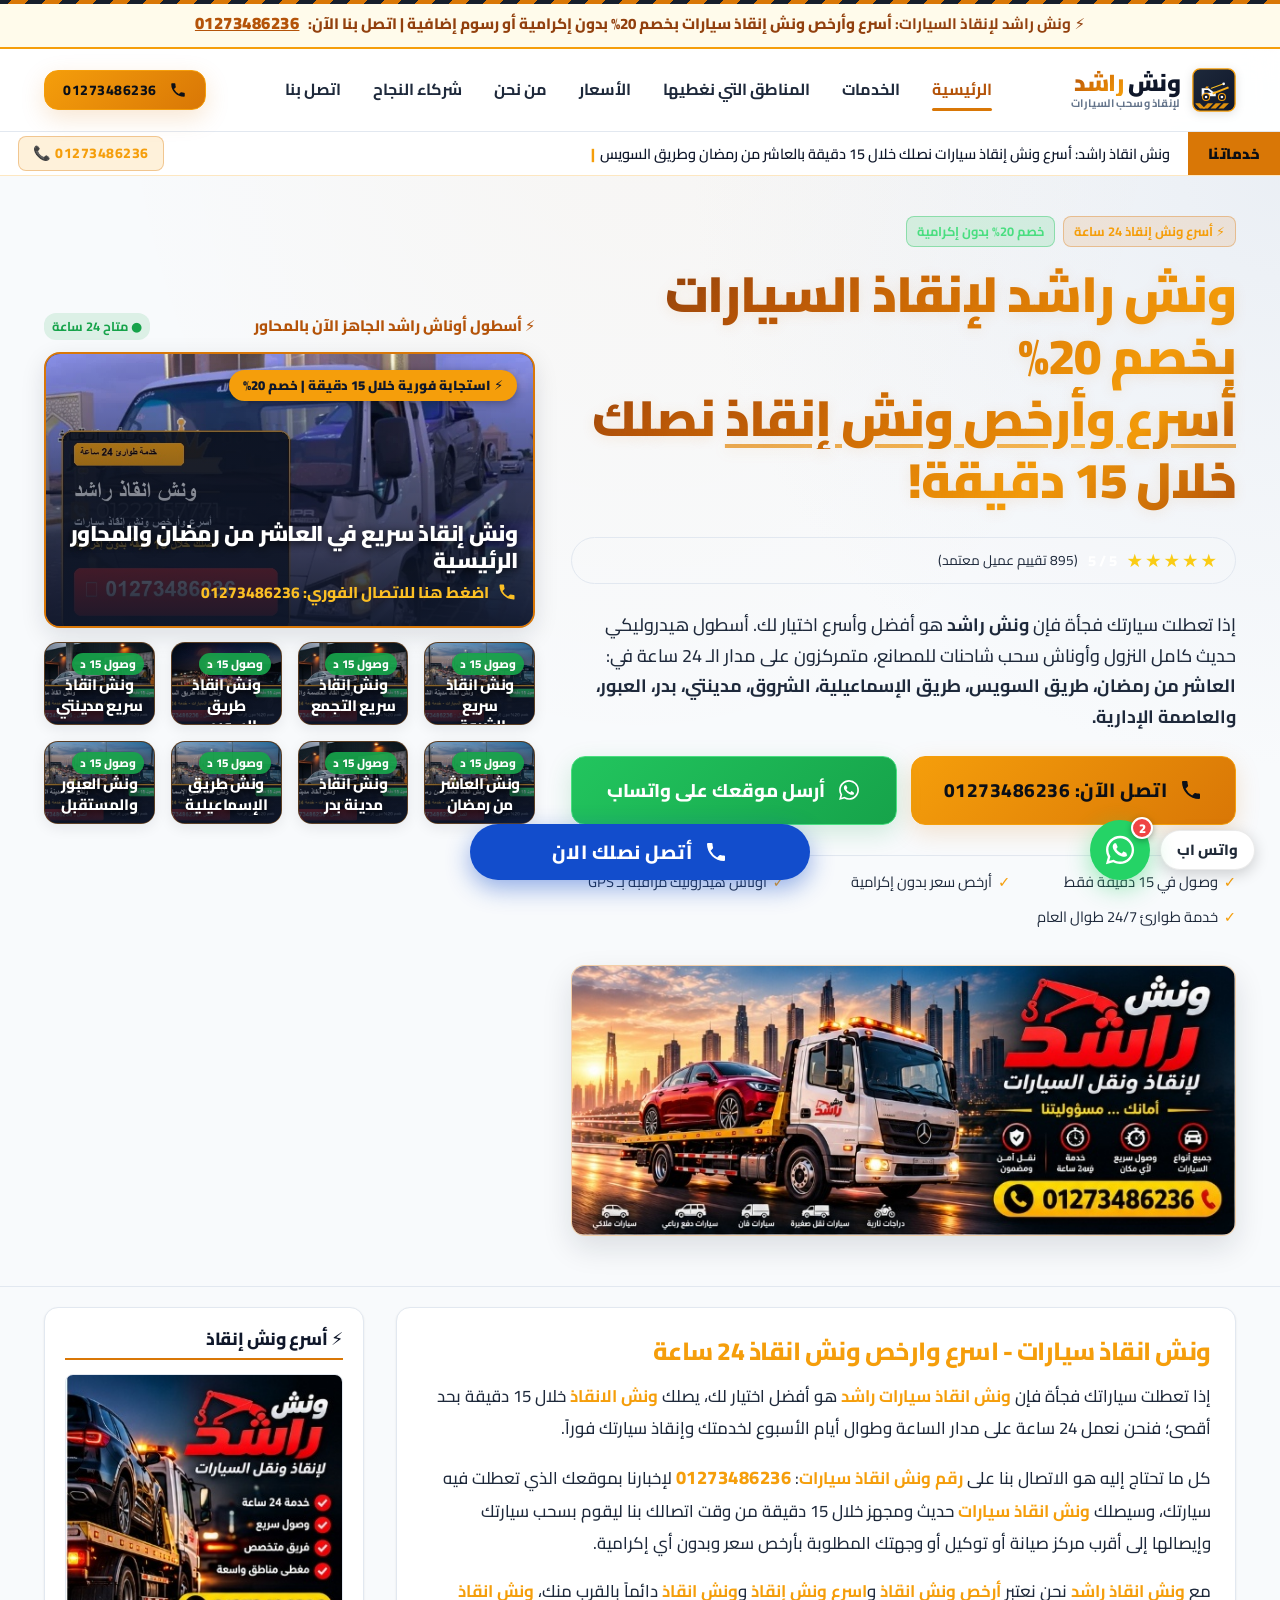
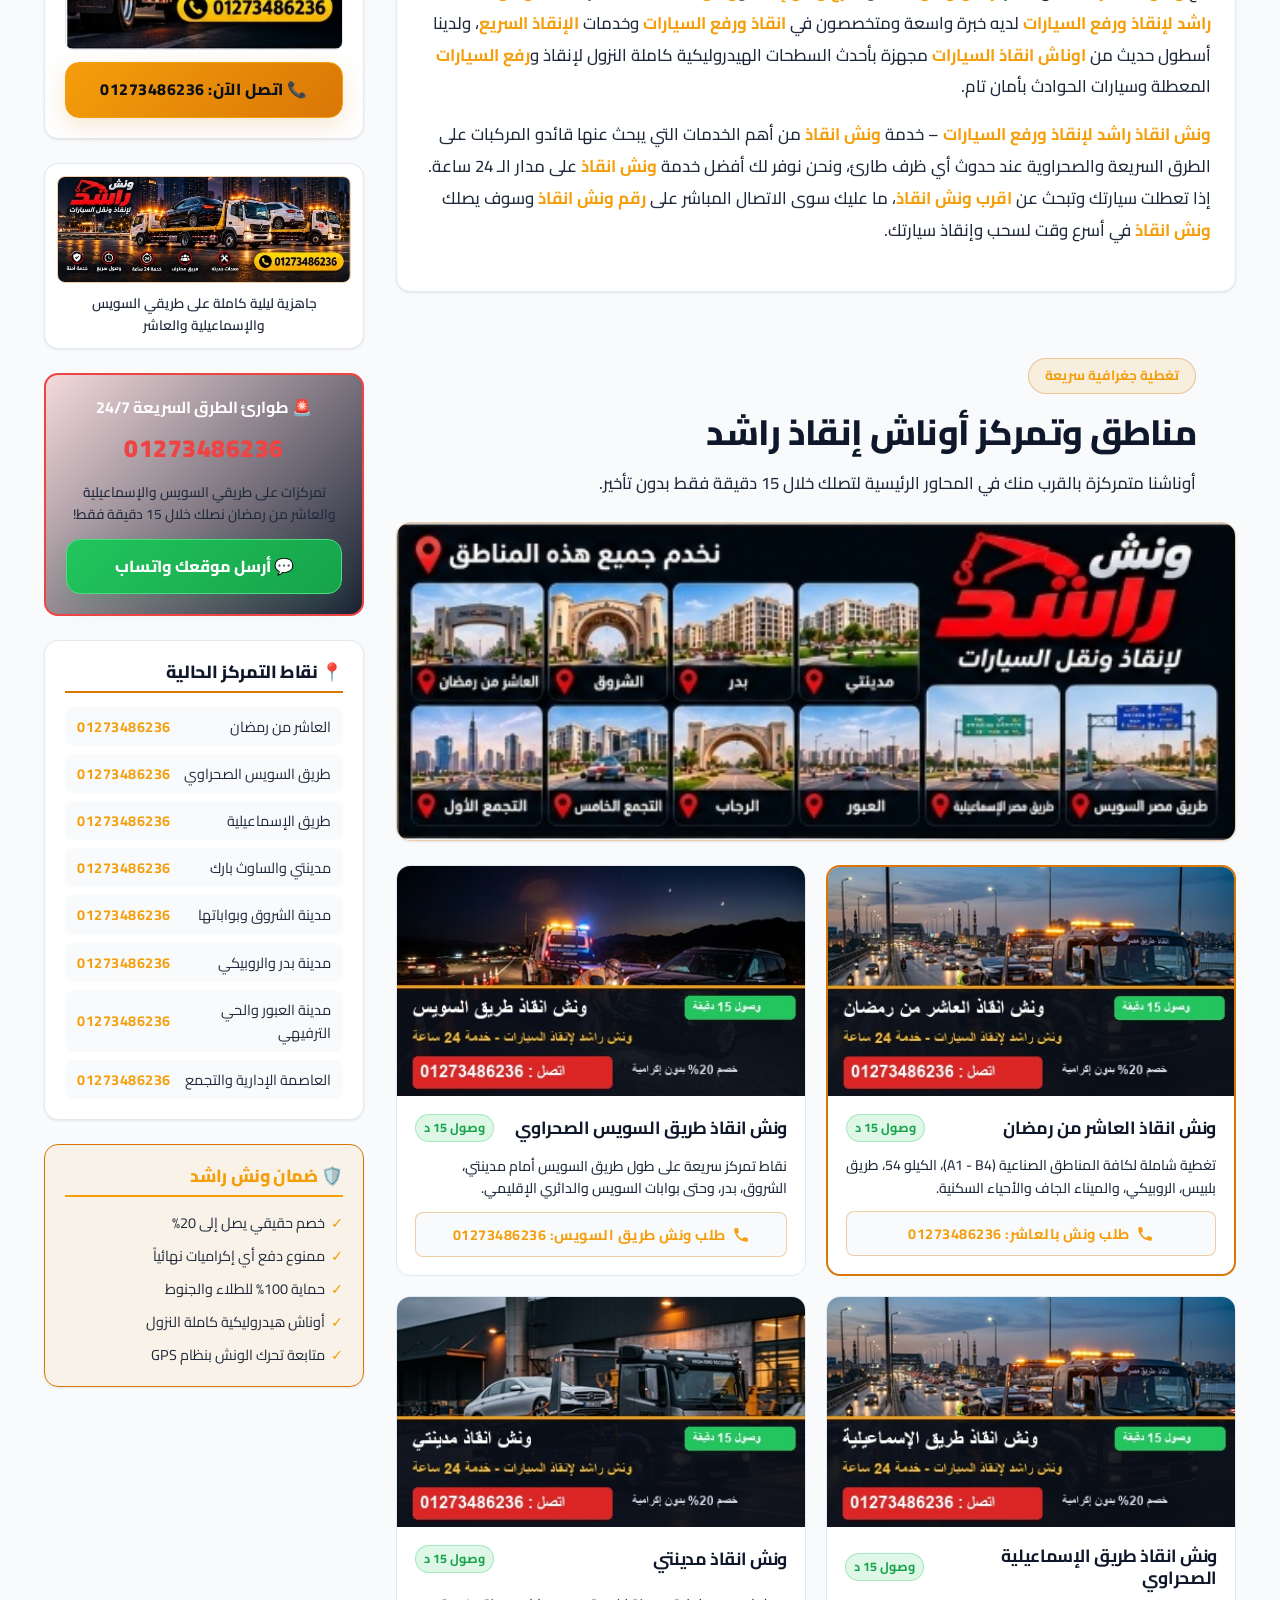
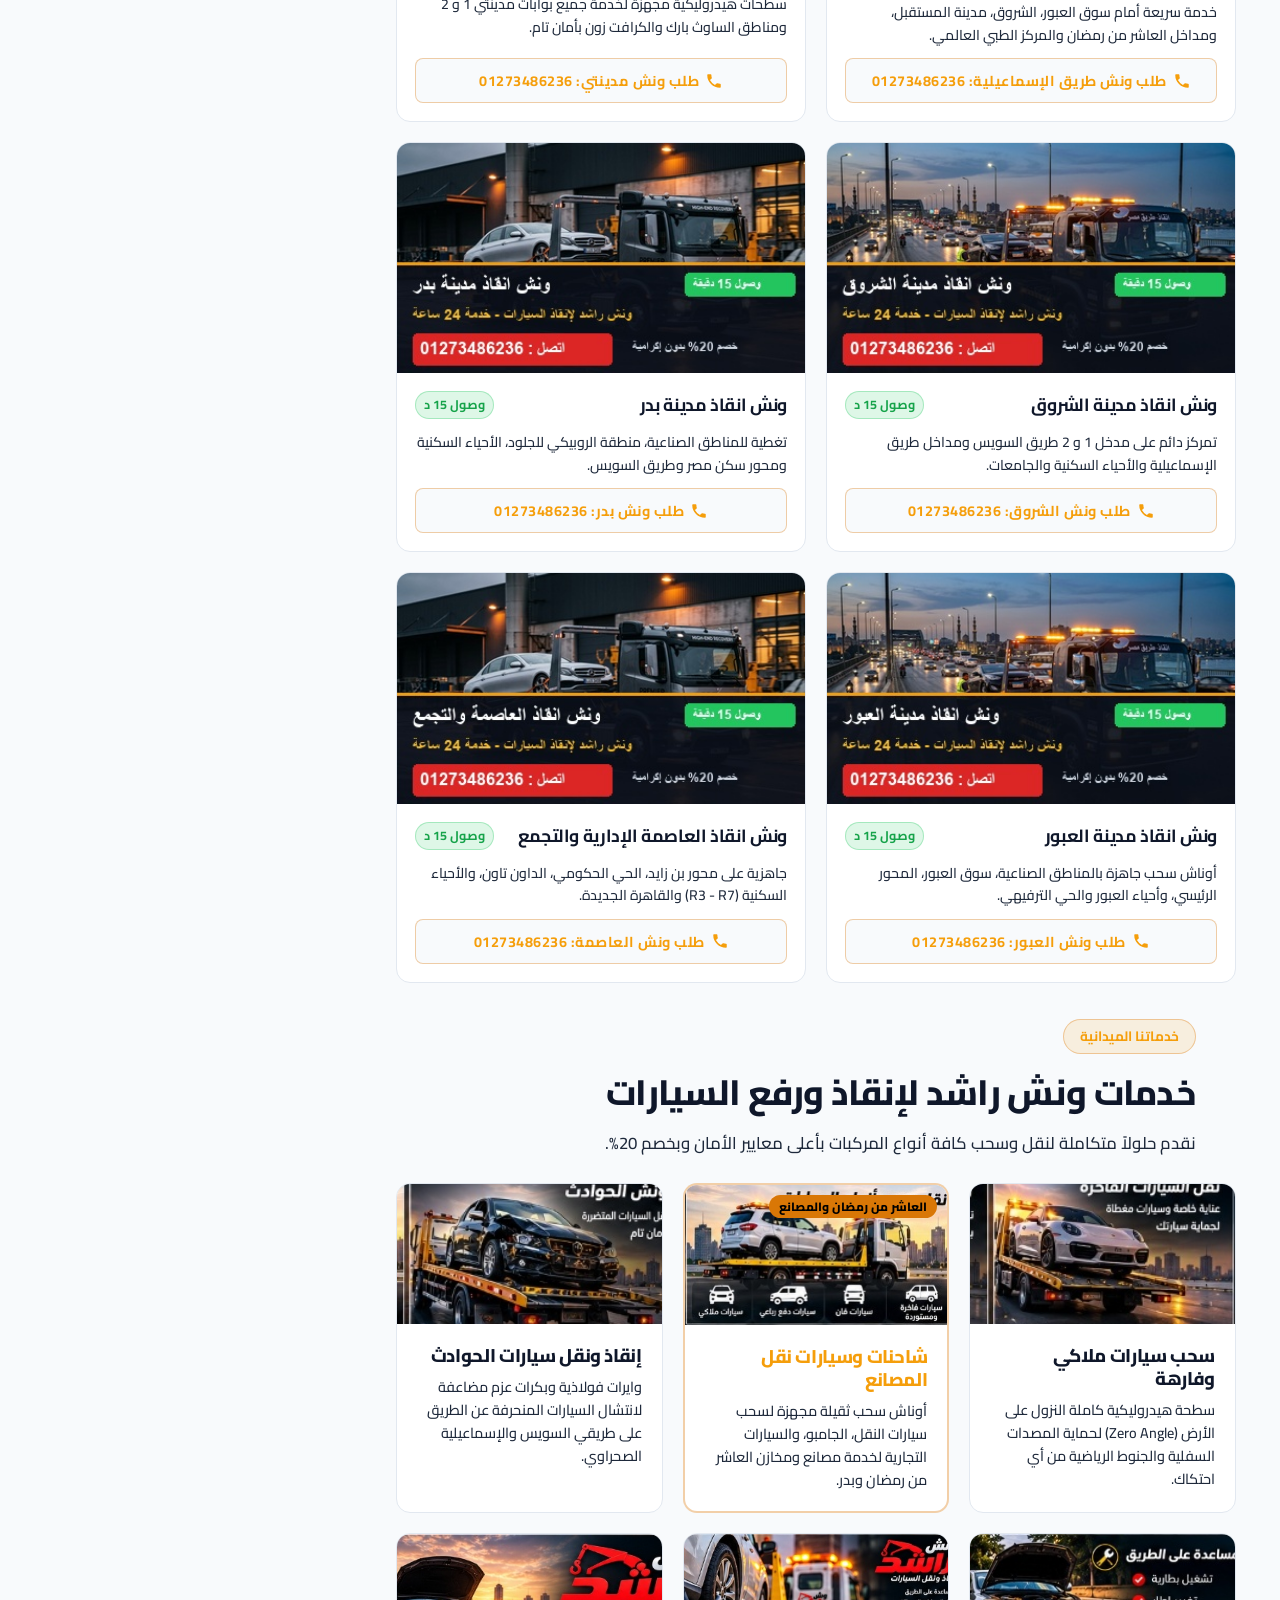
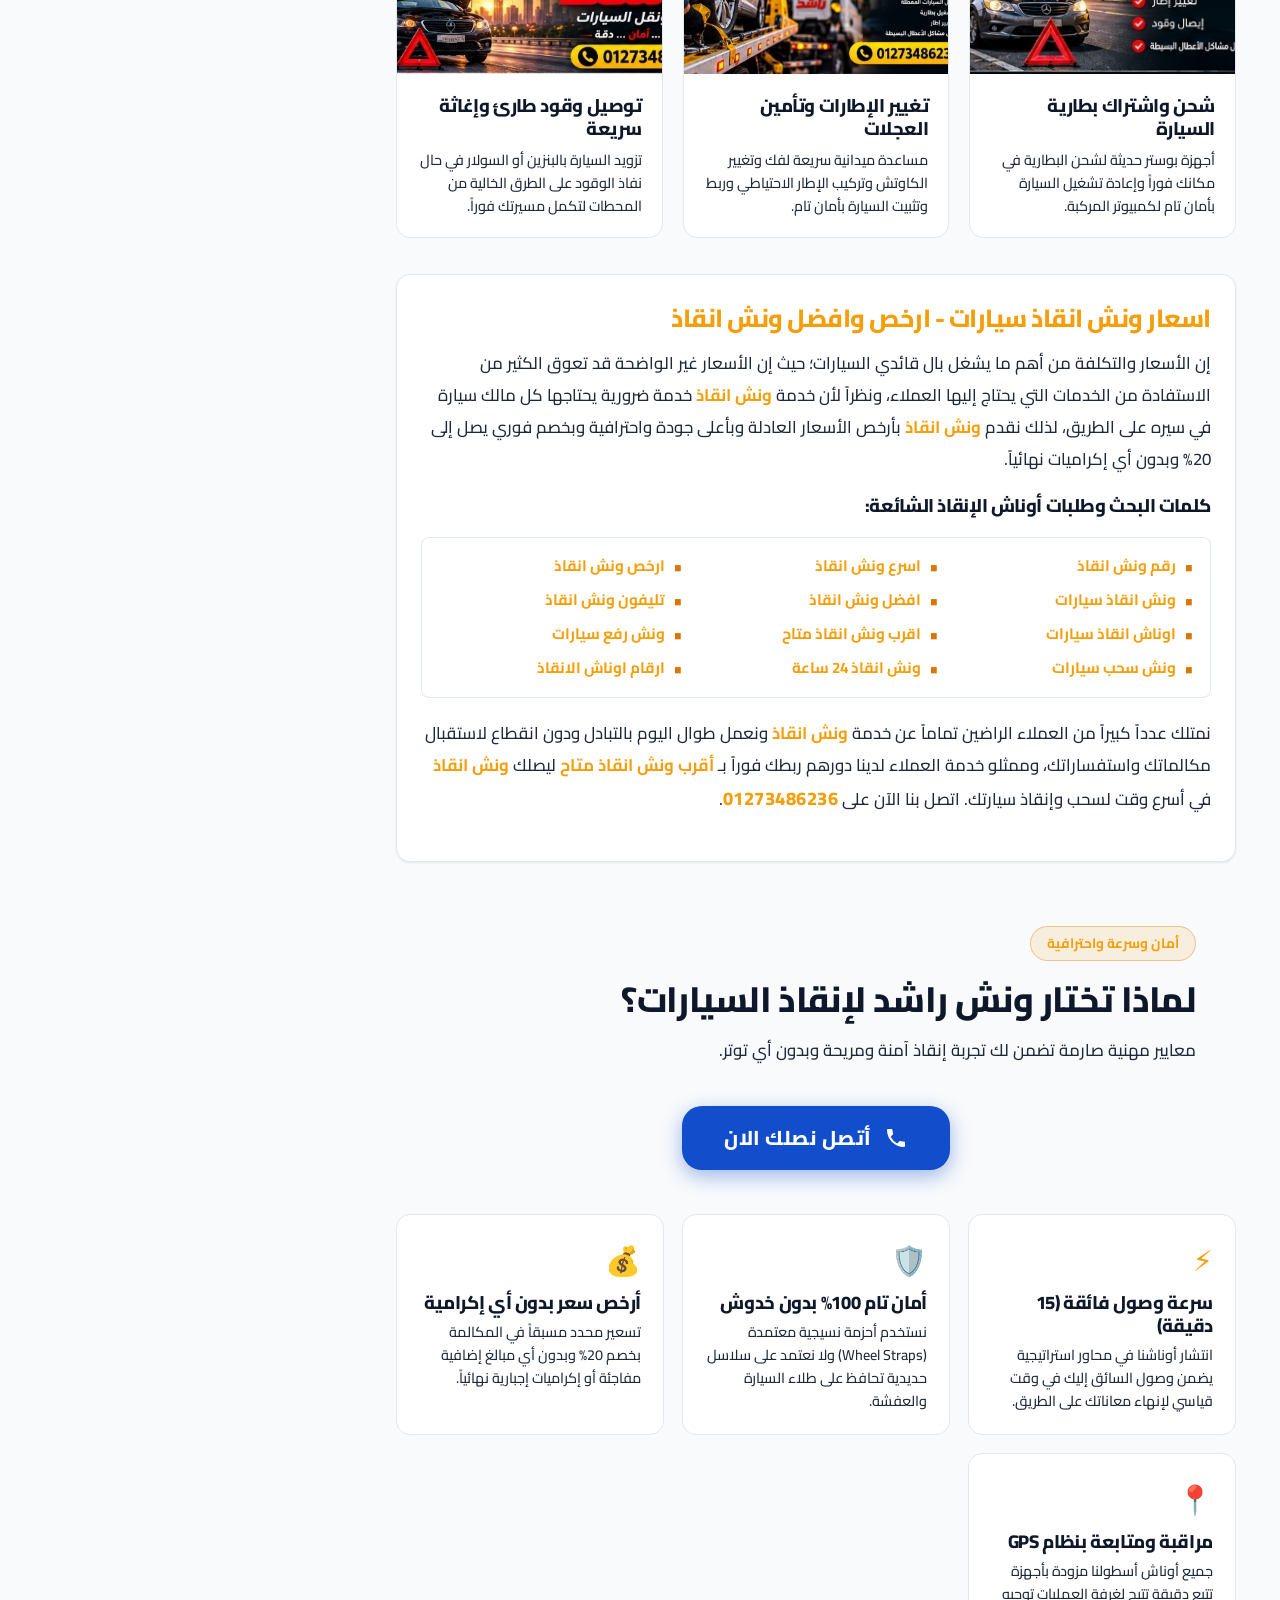
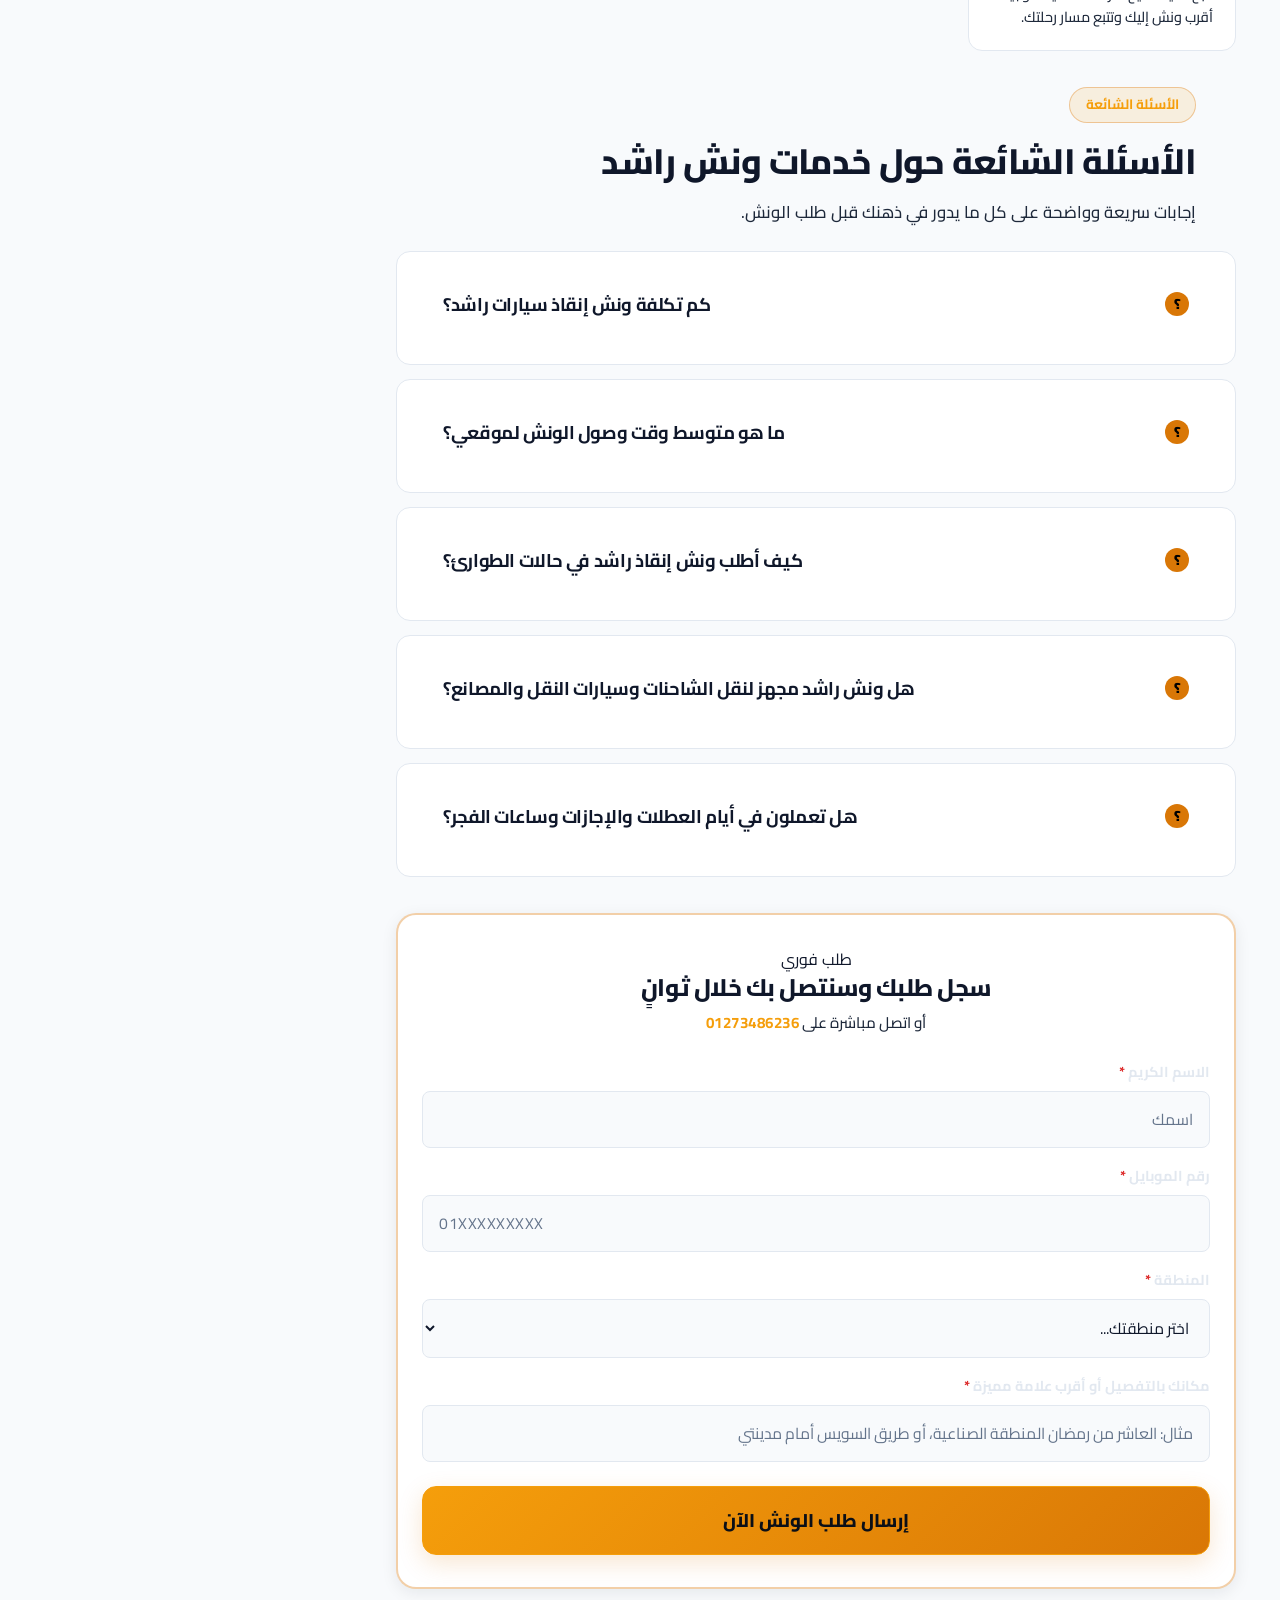
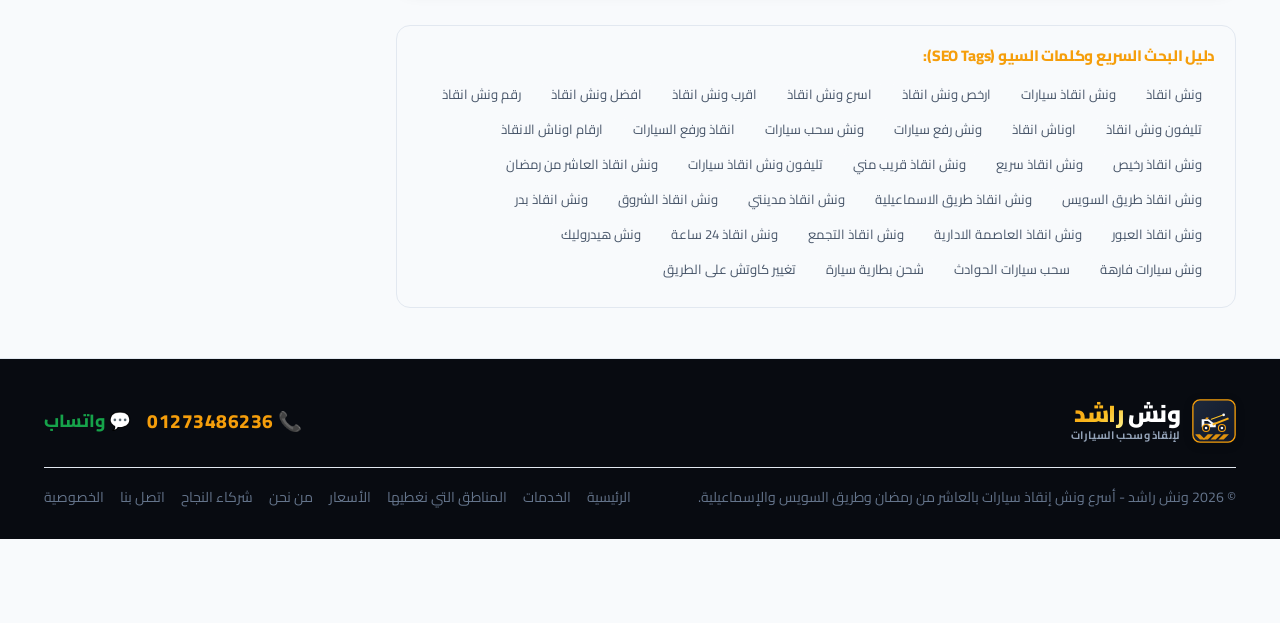
==== commit 992a739f: "feat(analytics): install Google tag AW-18495850150 across all pages and enable call/whatsapp convers" ====
--- a/index.html
+++ b/index.html
@@ -1,6 +1,16 @@
 <!DOCTYPE html>
 <html lang="ar" dir="rtl">
 <head>
+  <!-- Google tag (gtag.js) -->
+  <script async src="https://www.googletagmanager.com/gtag/js?id=AW-18495850150"></script>
+  <script>
+    window.dataLayer = window.dataLayer || [];
+    function gtag(){dataLayer.push(arguments);}
+    gtag('js', new Date());
+
+    gtag('config', 'AW-18495850150');
+  </script>
+
   <meta charset="UTF-8">
   <meta name="viewport" content="width=device-width, initial-scale=1.0">
   <meta http-equiv="X-UA-Compatible" content="IE=edge">
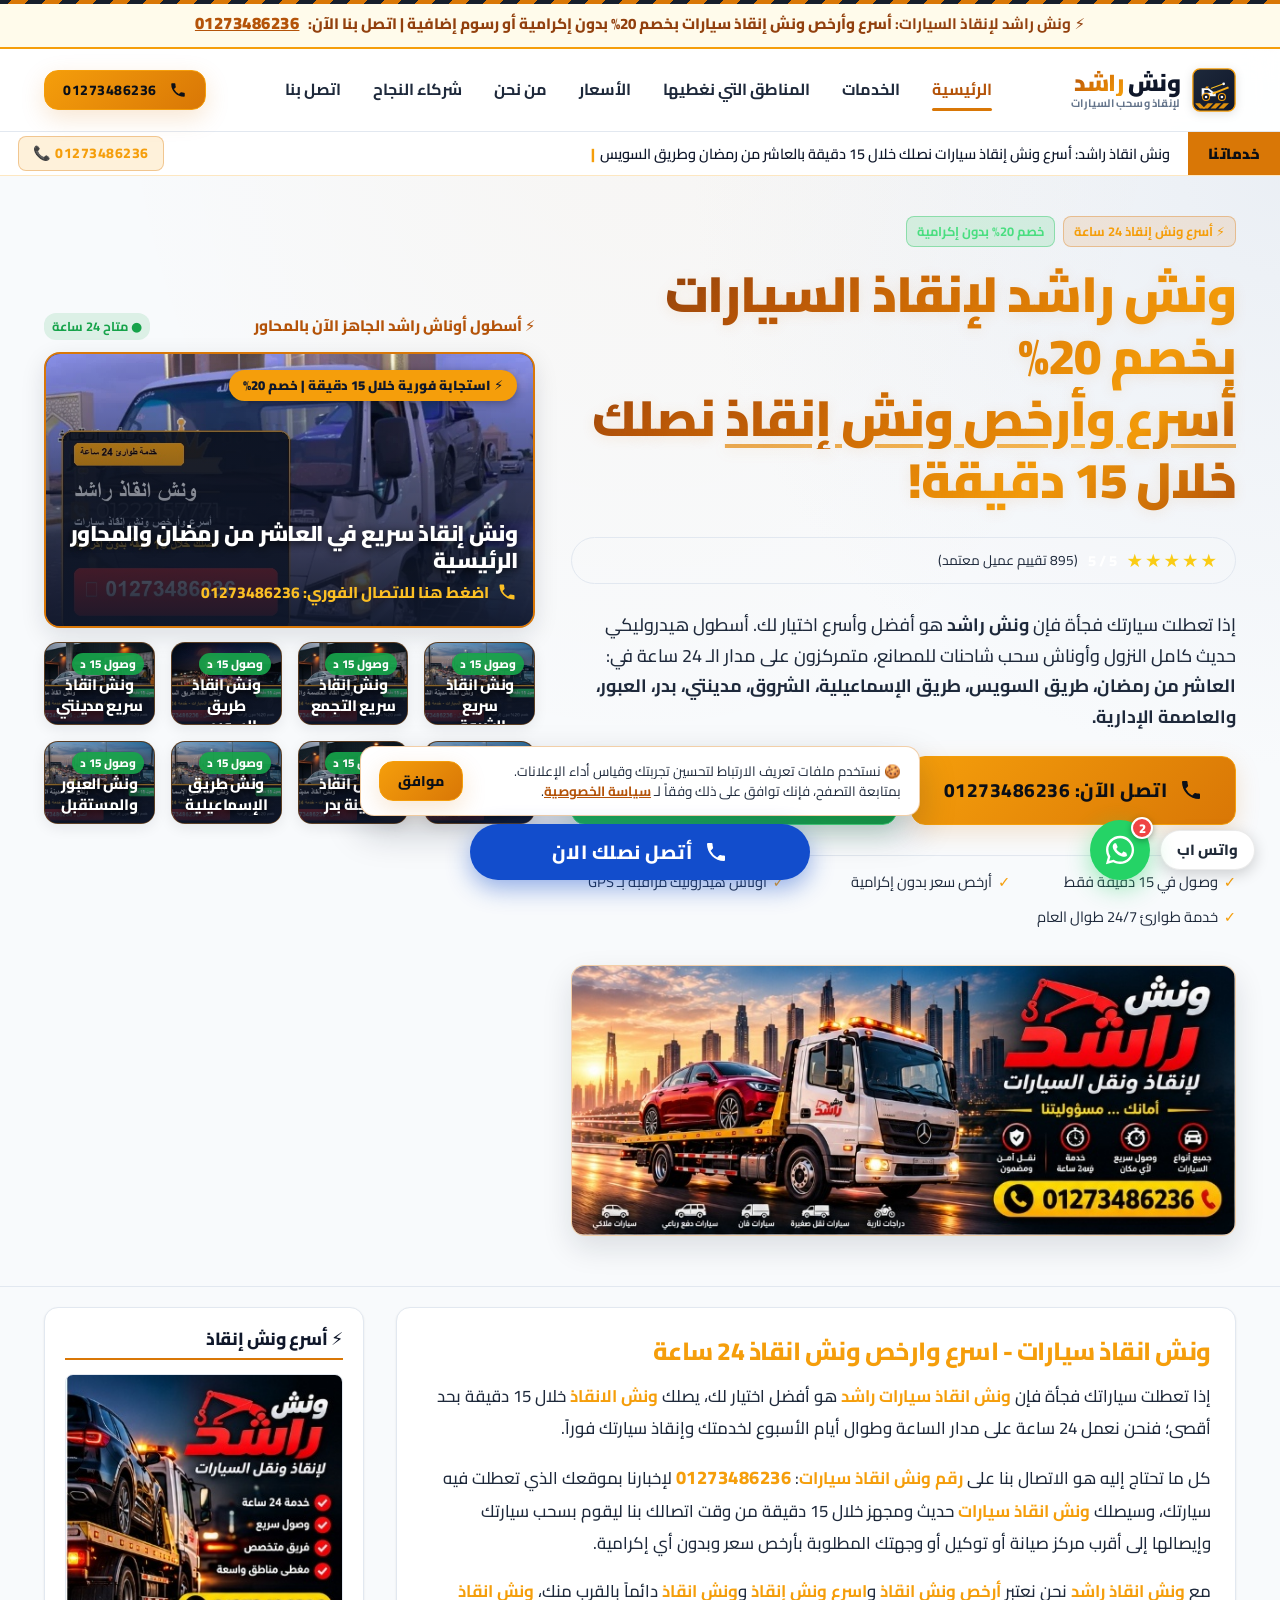
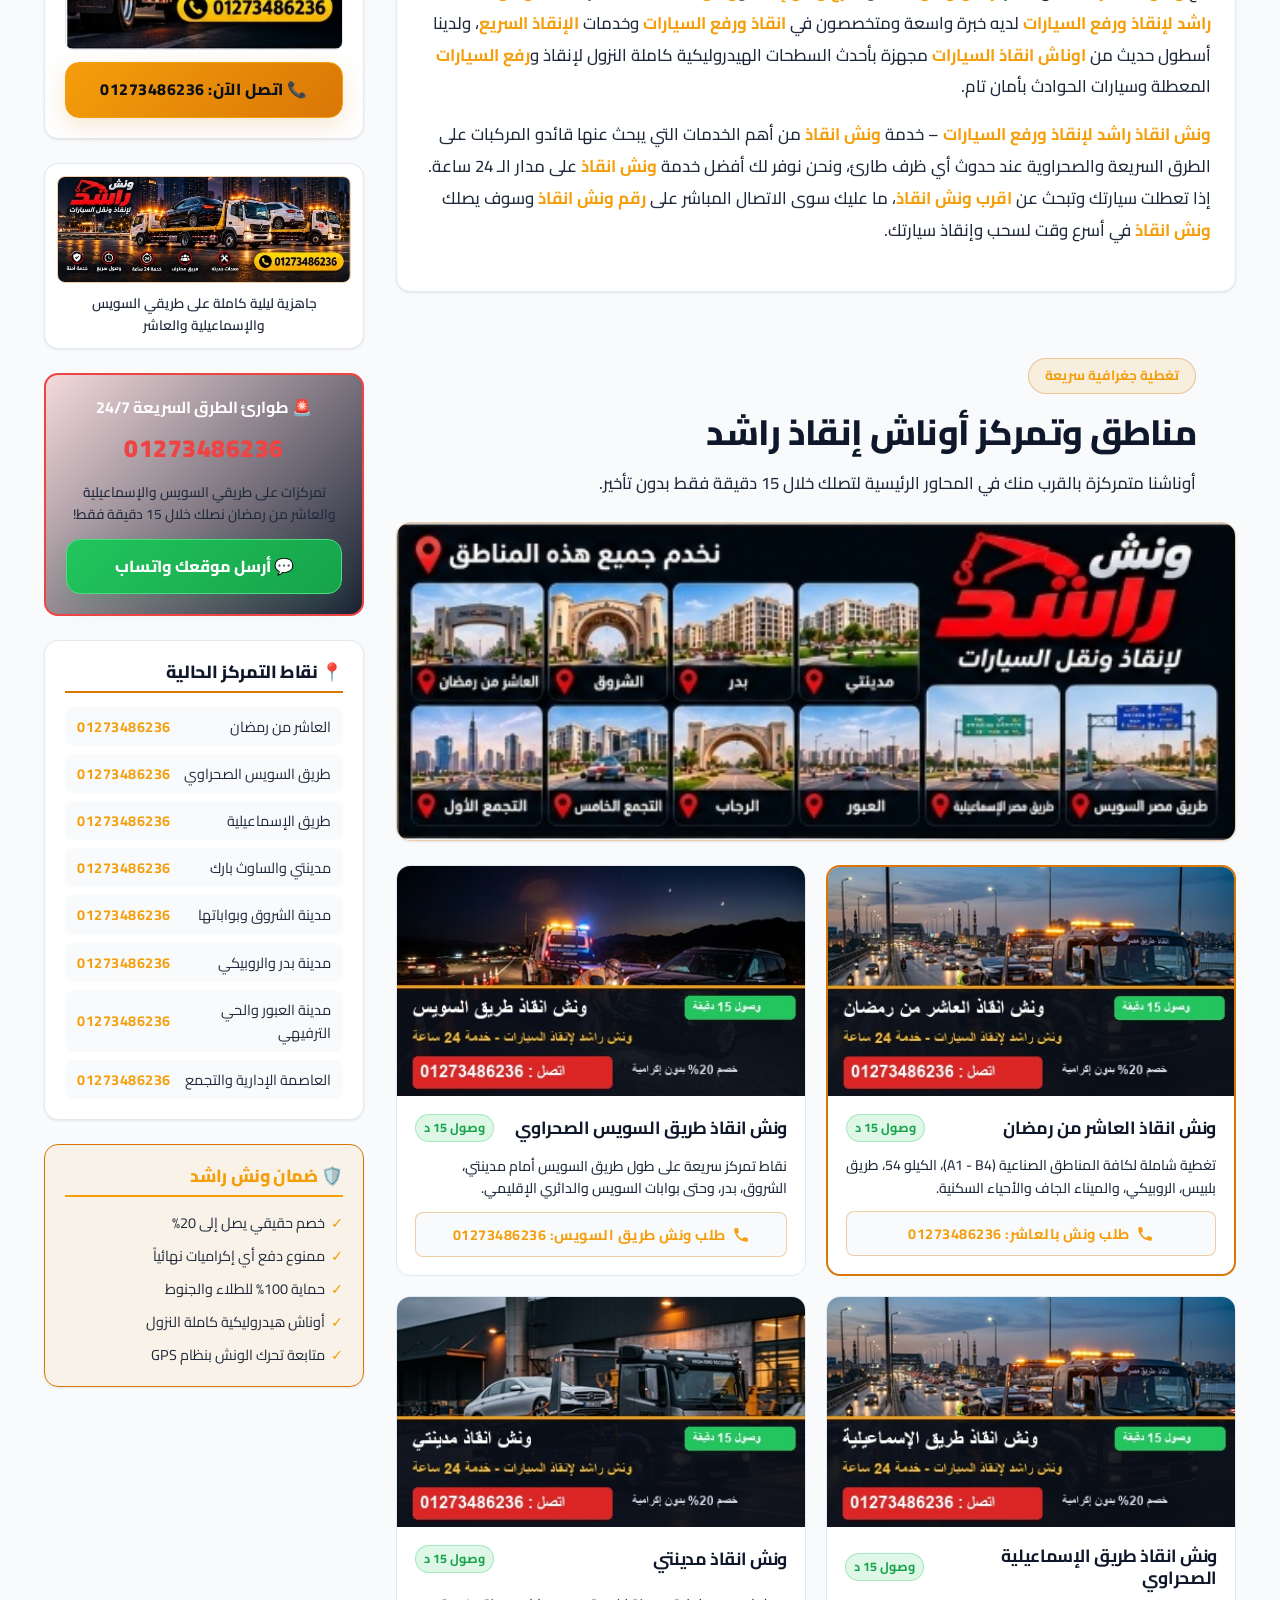
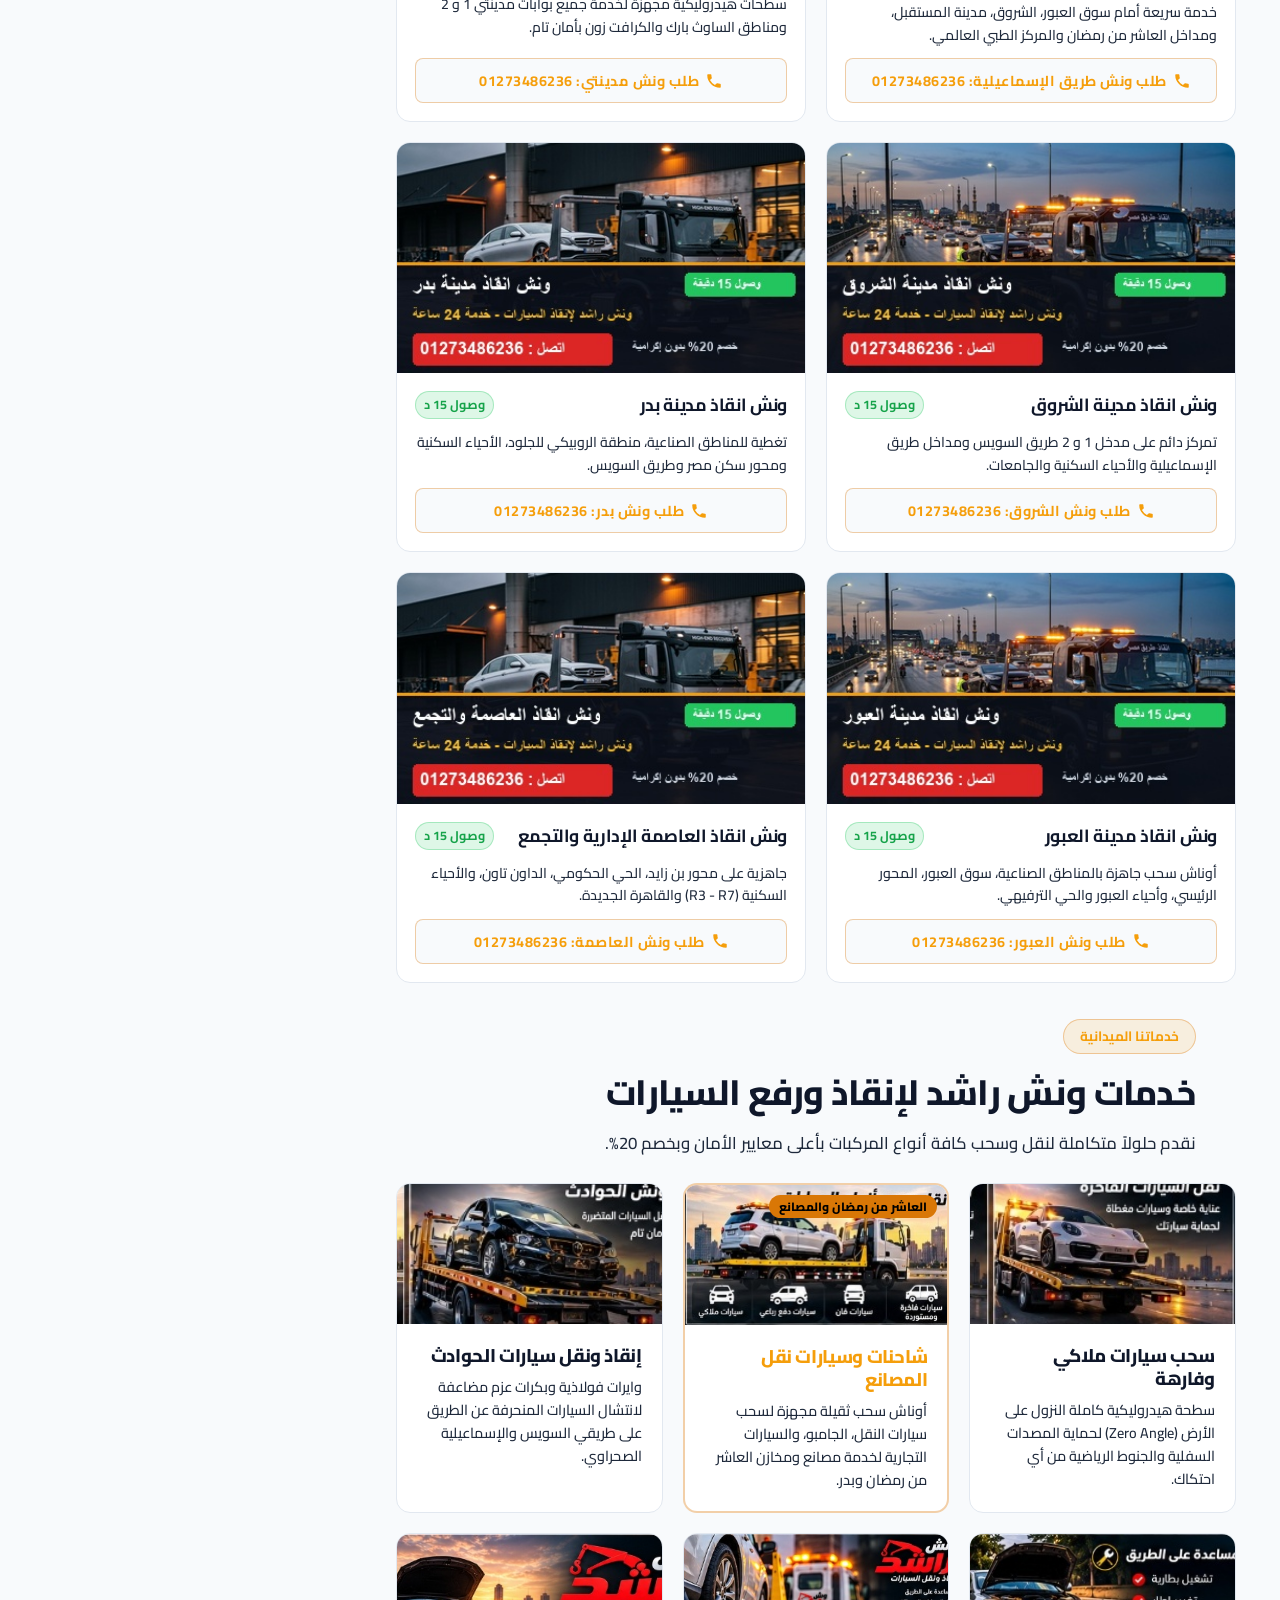
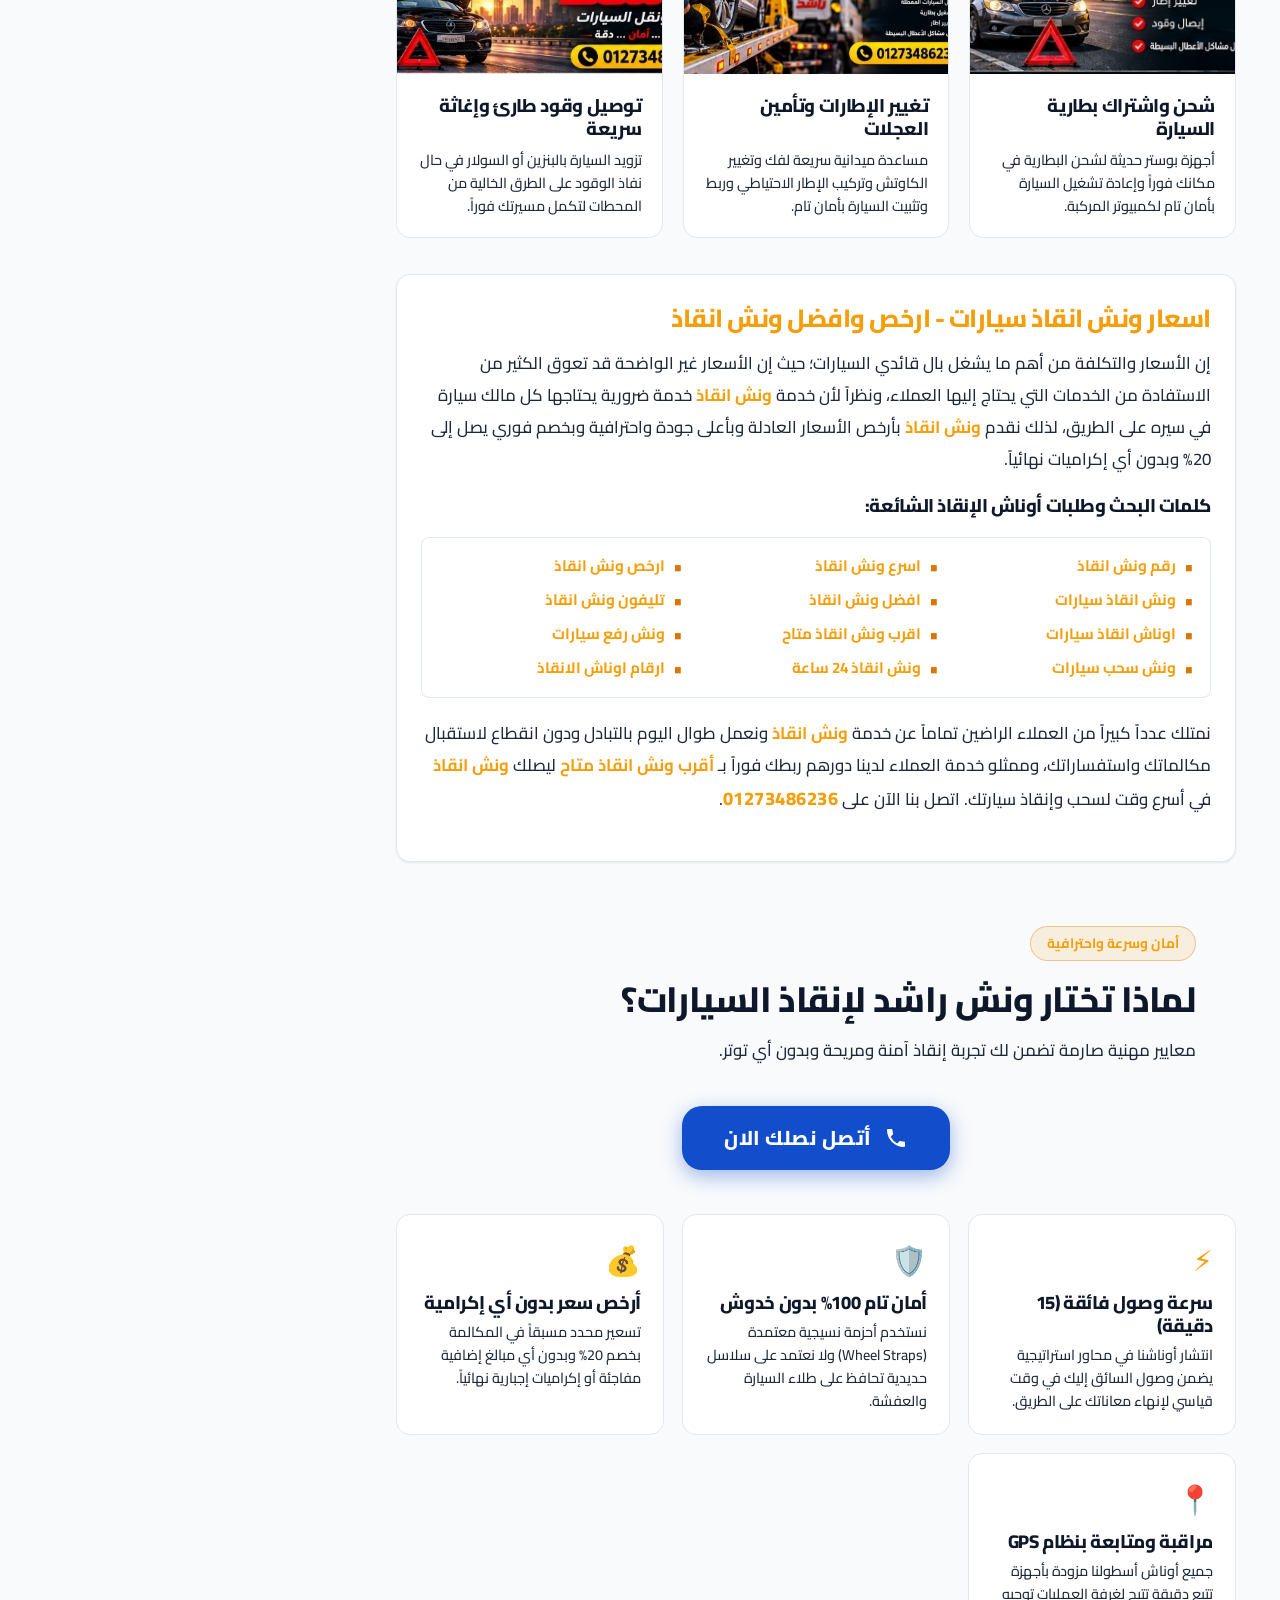
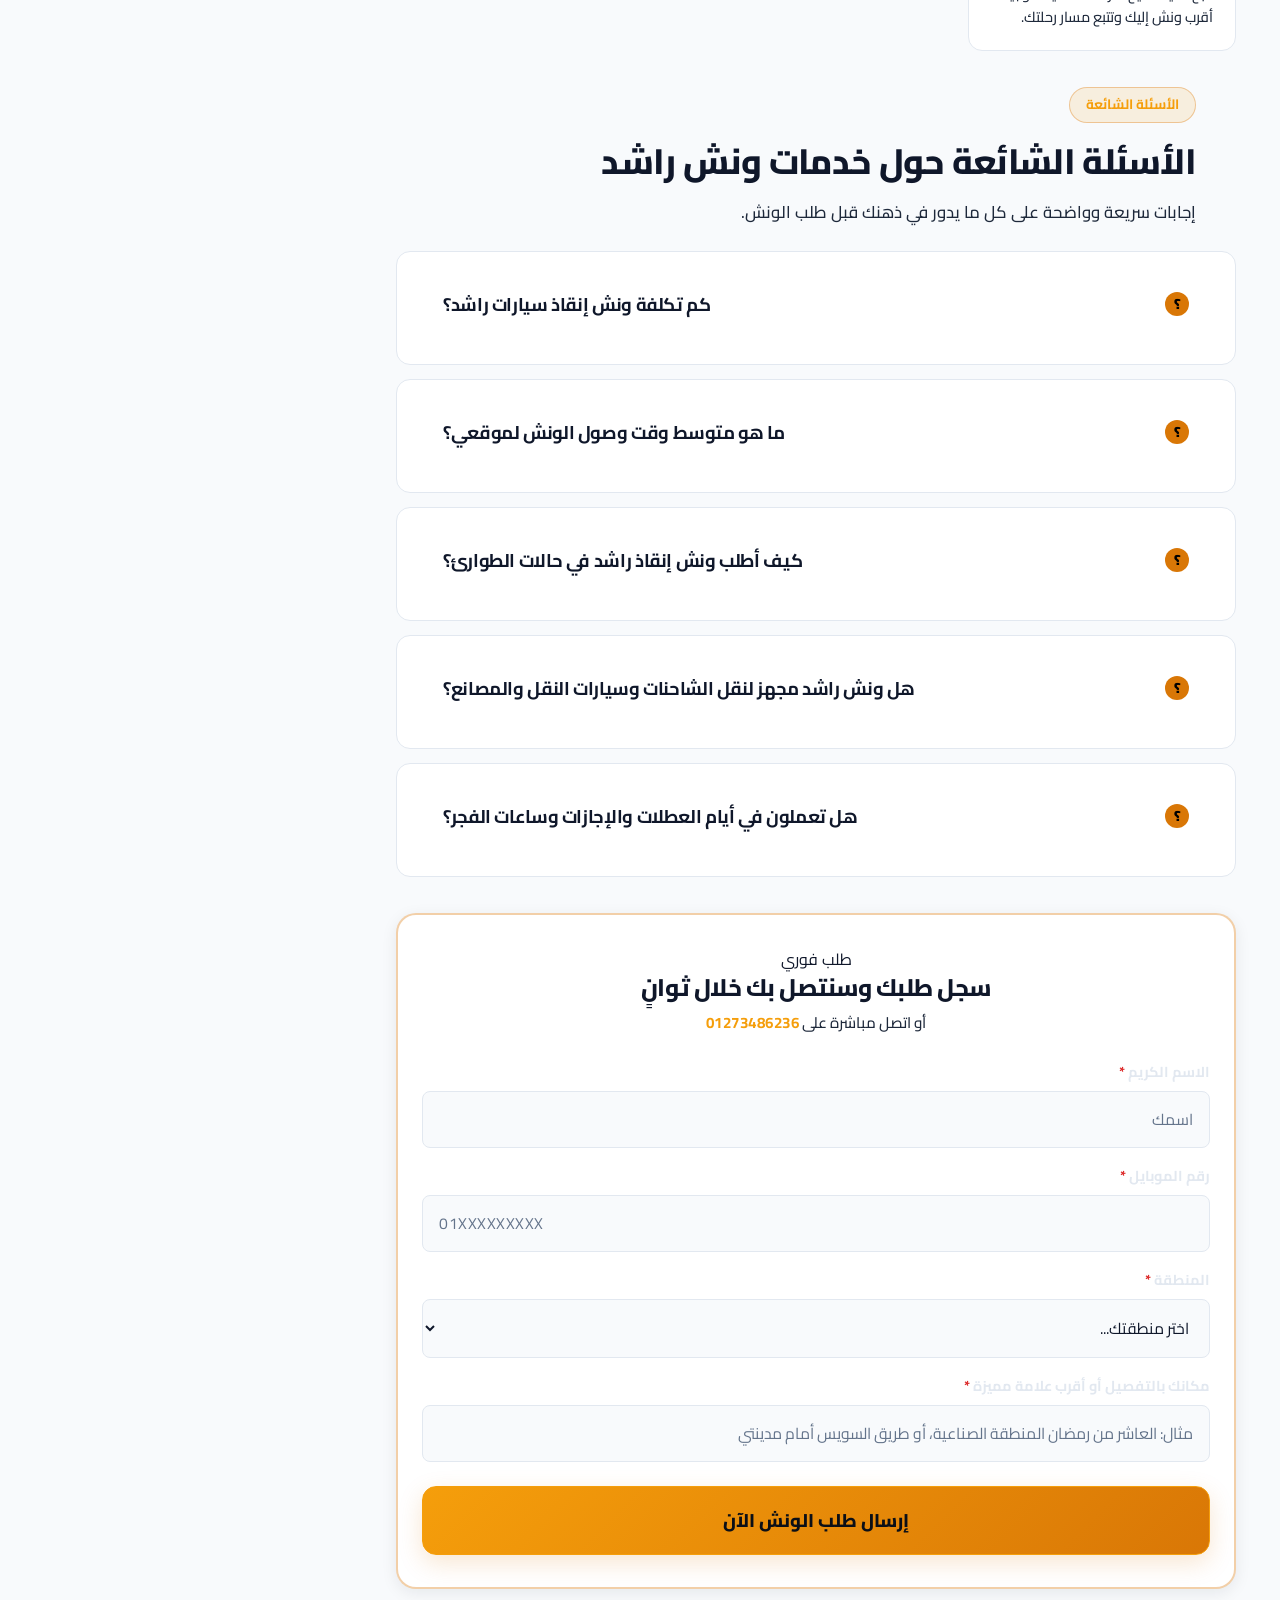
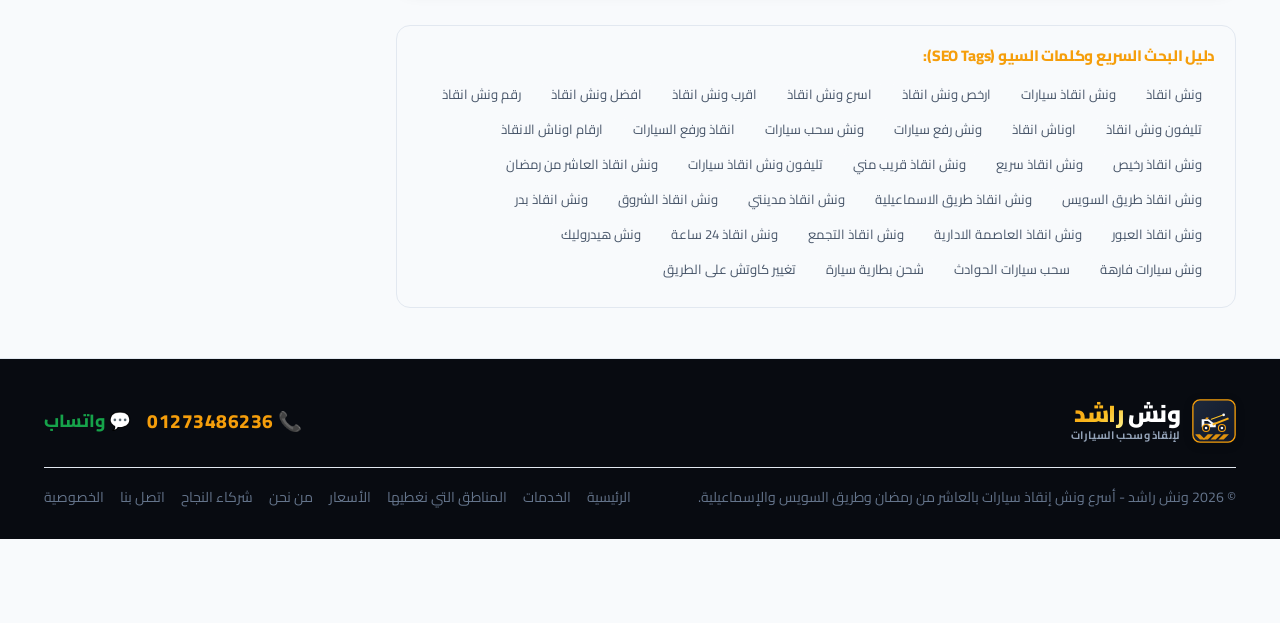
==== commit 86a5ecb6: "feat(compliance): implement Google Consent Mode v2 signals and lightweight Arabic cookie consent ban" ====
--- a/index.html
+++ b/index.html
@@ -1,8 +1,23 @@
 <!DOCTYPE html>
 <html lang="ar" dir="rtl">
 <head>
-  <!-- Google tag (gtag.js) -->
+    <!-- Google tag (gtag.js) with Consent Mode v2 -->
   <script async src="https://www.googletagmanager.com/gtag/js?id=AW-18495850150"></script>
+  <script>
+    window.dataLayer = window.dataLayer || [];
+    function gtag(){dataLayer.push(arguments);}
+
+    // Google Consent Mode v2 Defaults
+    gtag('consent', 'default', {
+      'ad_storage': 'granted',
+      'ad_user_data': 'granted',
+      'ad_personalization': 'granted',
+      'analytics_storage': 'granted'
+    });
+
+    gtag('js', new Date());
+    gtag('config', 'AW-18495850150');
+  </script>
   <script>
     window.dataLayer = window.dataLayer || [];
     function gtag(){dataLayer.push(arguments);}
@@ -3205,6 +3220,73 @@
 }
 
 
+
+/* --------------------------------------------------------------------------
+   Cookie Consent Banner (Google Consent Mode v2 Compliant)
+   -------------------------------------------------------------------------- */
+.cookie-consent-banner {
+  position: fixed;
+  bottom: 84px;
+  left: 20px;
+  right: 20px;
+  max-width: 560px;
+  margin: 0 auto;
+  background: #ffffff;
+  border: 1.5px solid var(--border-amber);
+  border-radius: var(--radius-md);
+  box-shadow: 0 16px 36px rgba(15, 23, 42, 0.22);
+  padding: 14px 18px;
+  z-index: 99990;
+  animation: slideUpConsent 0.3s ease;
+}
+@keyframes slideUpConsent {
+  from { opacity: 0; transform: translateY(20px); }
+  to { opacity: 1; transform: translateY(0); }
+}
+.cookie-consent-container {
+  display: flex;
+  align-items: center;
+  justify-content: space-between;
+  gap: 14px;
+}
+.cookie-consent-text {
+  font-size: 0.84rem;
+  color: var(--text-secondary);
+  line-height: 1.5;
+}
+.cookie-consent-text a {
+  color: var(--amber-600);
+  text-decoration: underline;
+  font-weight: 700;
+}
+.cookie-consent-actions {
+  display: flex;
+  gap: 8px;
+  flex-shrink: 0;
+}
+.cookie-consent-actions .btn {
+  padding: 6px 18px;
+  font-size: 0.88rem;
+  white-space: nowrap;
+}
+
+@media (max-width: 600px) {
+  .cookie-consent-banner {
+    bottom: 80px;
+    left: 12px;
+    right: 12px;
+    padding: 12px 14px;
+  }
+  .cookie-consent-container {
+    flex-direction: column;
+    align-items: stretch;
+    gap: 10px;
+  }
+  .cookie-consent-actions .btn {
+    width: 100%;
+    justify-content: center;
+  }
+}
   </style>
 
 
@@ -4281,5 +4363,17 @@
 
   
 
+  <!-- Cookie Consent Banner (Google Consent Mode v2) -->
+  <div class="cookie-consent-banner" id="cookieConsentBanner" style="display: none;" role="dialog" aria-label="إشعار ملفات تعريف الارتباط">
+    <div class="cookie-consent-container">
+      <div class="cookie-consent-text">
+        <span>🍪 نستخدم ملفات تعريف الارتباط لتحسين تجربتك وقياس أداء الإعلانات. بمتابعة التصفح، فإنك توافق على ذلك وفقاً لـ <a href="privacy-policy.html">سياسة الخصوصية</a>.</span>
+      </div>
+      <div class="cookie-consent-actions">
+        <button type="button" class="btn btn-primary btn-sm" id="acceptConsentBtn">موافق</button>
+      </div>
+    </div>
+  </div>
+
 </body>
 </html>
--- a/assets/css/style.css
+++ b/assets/css/style.css
@@ -3154,3 +3154,71 @@
   }
 }
 
+
+
+/* --------------------------------------------------------------------------
+   Cookie Consent Banner (Google Consent Mode v2 Compliant)
+   -------------------------------------------------------------------------- */
+.cookie-consent-banner {
+  position: fixed;
+  bottom: 84px;
+  left: 20px;
+  right: 20px;
+  max-width: 560px;
+  margin: 0 auto;
+  background: #ffffff;
+  border: 1.5px solid var(--border-amber);
+  border-radius: var(--radius-md);
+  box-shadow: 0 16px 36px rgba(15, 23, 42, 0.22);
+  padding: 14px 18px;
+  z-index: 99990;
+  animation: slideUpConsent 0.3s ease;
+}
+@keyframes slideUpConsent {
+  from { opacity: 0; transform: translateY(20px); }
+  to { opacity: 1; transform: translateY(0); }
+}
+.cookie-consent-container {
+  display: flex;
+  align-items: center;
+  justify-content: space-between;
+  gap: 14px;
+}
+.cookie-consent-text {
+  font-size: 0.84rem;
+  color: var(--text-secondary);
+  line-height: 1.5;
+}
+.cookie-consent-text a {
+  color: var(--amber-600);
+  text-decoration: underline;
+  font-weight: 700;
+}
+.cookie-consent-actions {
+  display: flex;
+  gap: 8px;
+  flex-shrink: 0;
+}
+.cookie-consent-actions .btn {
+  padding: 6px 18px;
+  font-size: 0.88rem;
+  white-space: nowrap;
+}
+
+@media (max-width: 600px) {
+  .cookie-consent-banner {
+    bottom: 80px;
+    left: 12px;
+    right: 12px;
+    padding: 12px 14px;
+  }
+  .cookie-consent-container {
+    flex-direction: column;
+    align-items: stretch;
+    gap: 10px;
+  }
+  .cookie-consent-actions .btn {
+    width: 100%;
+    justify-content: center;
+  }
+}
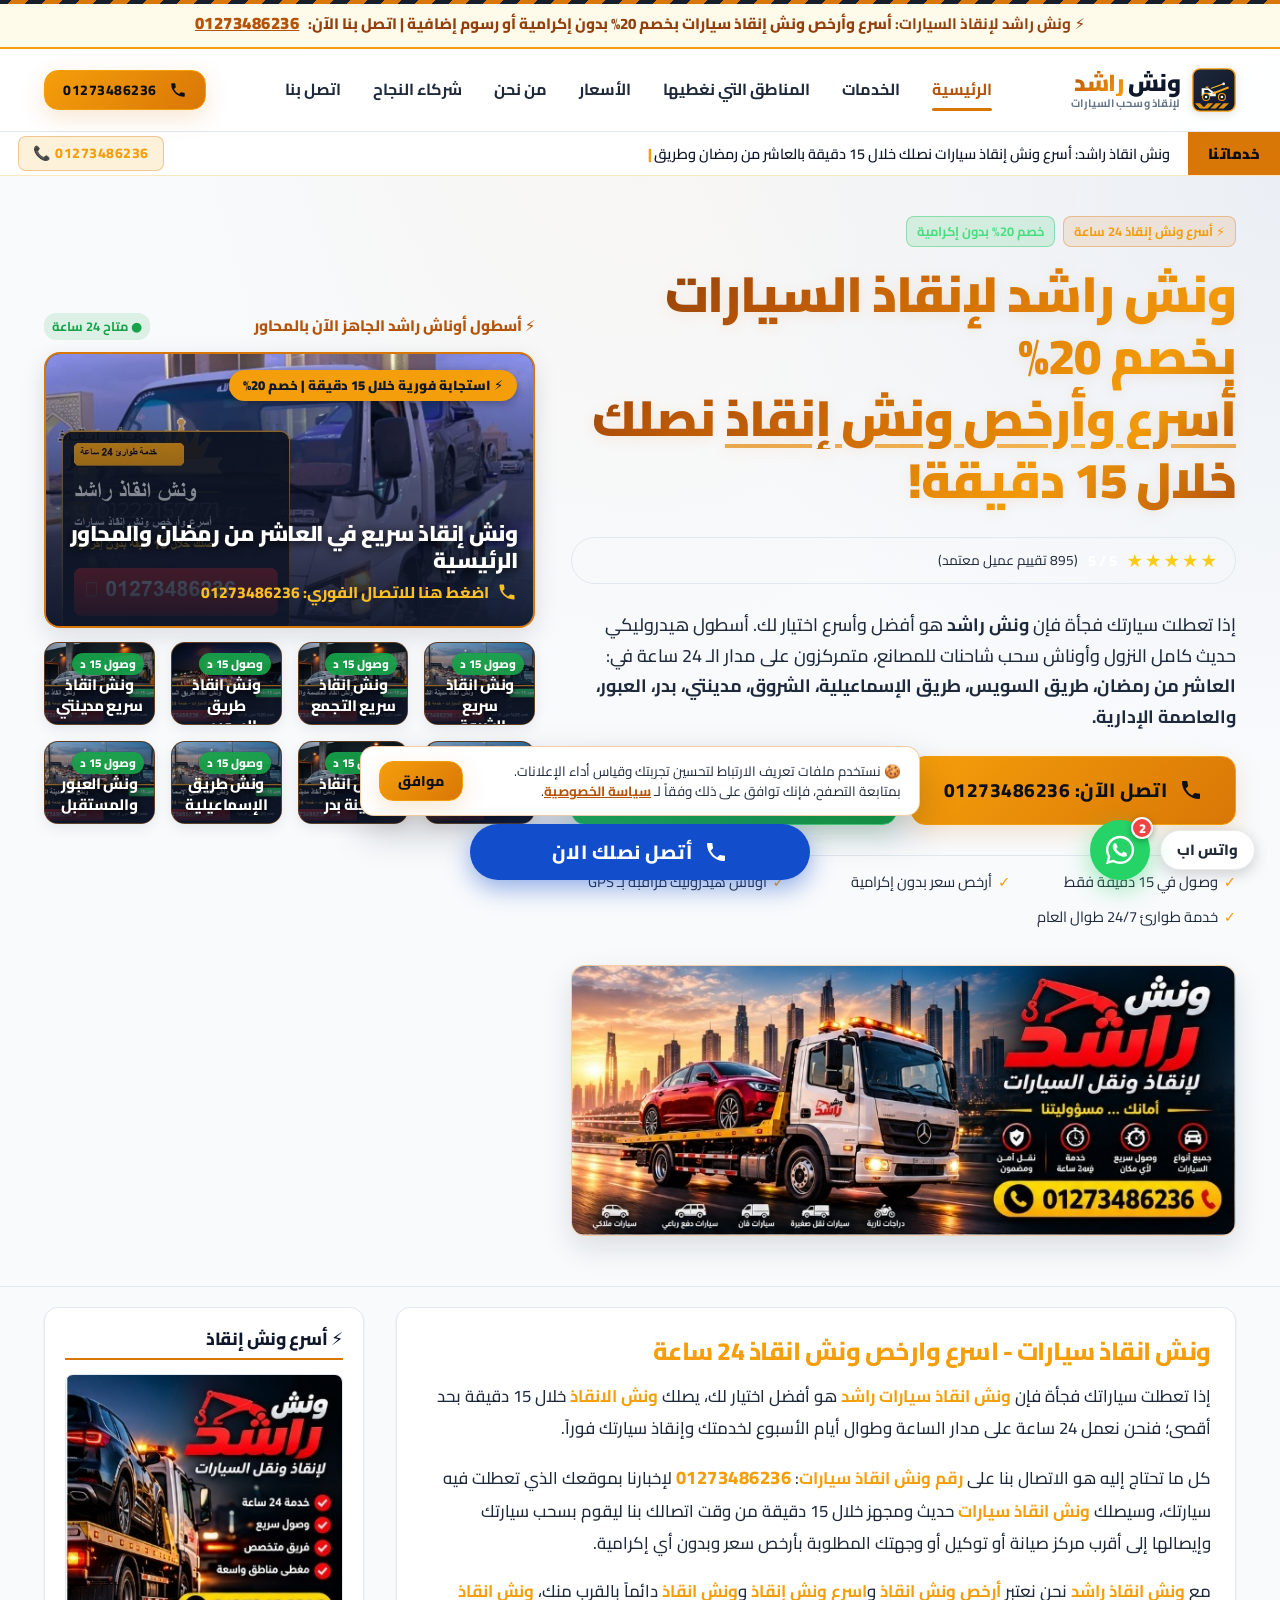
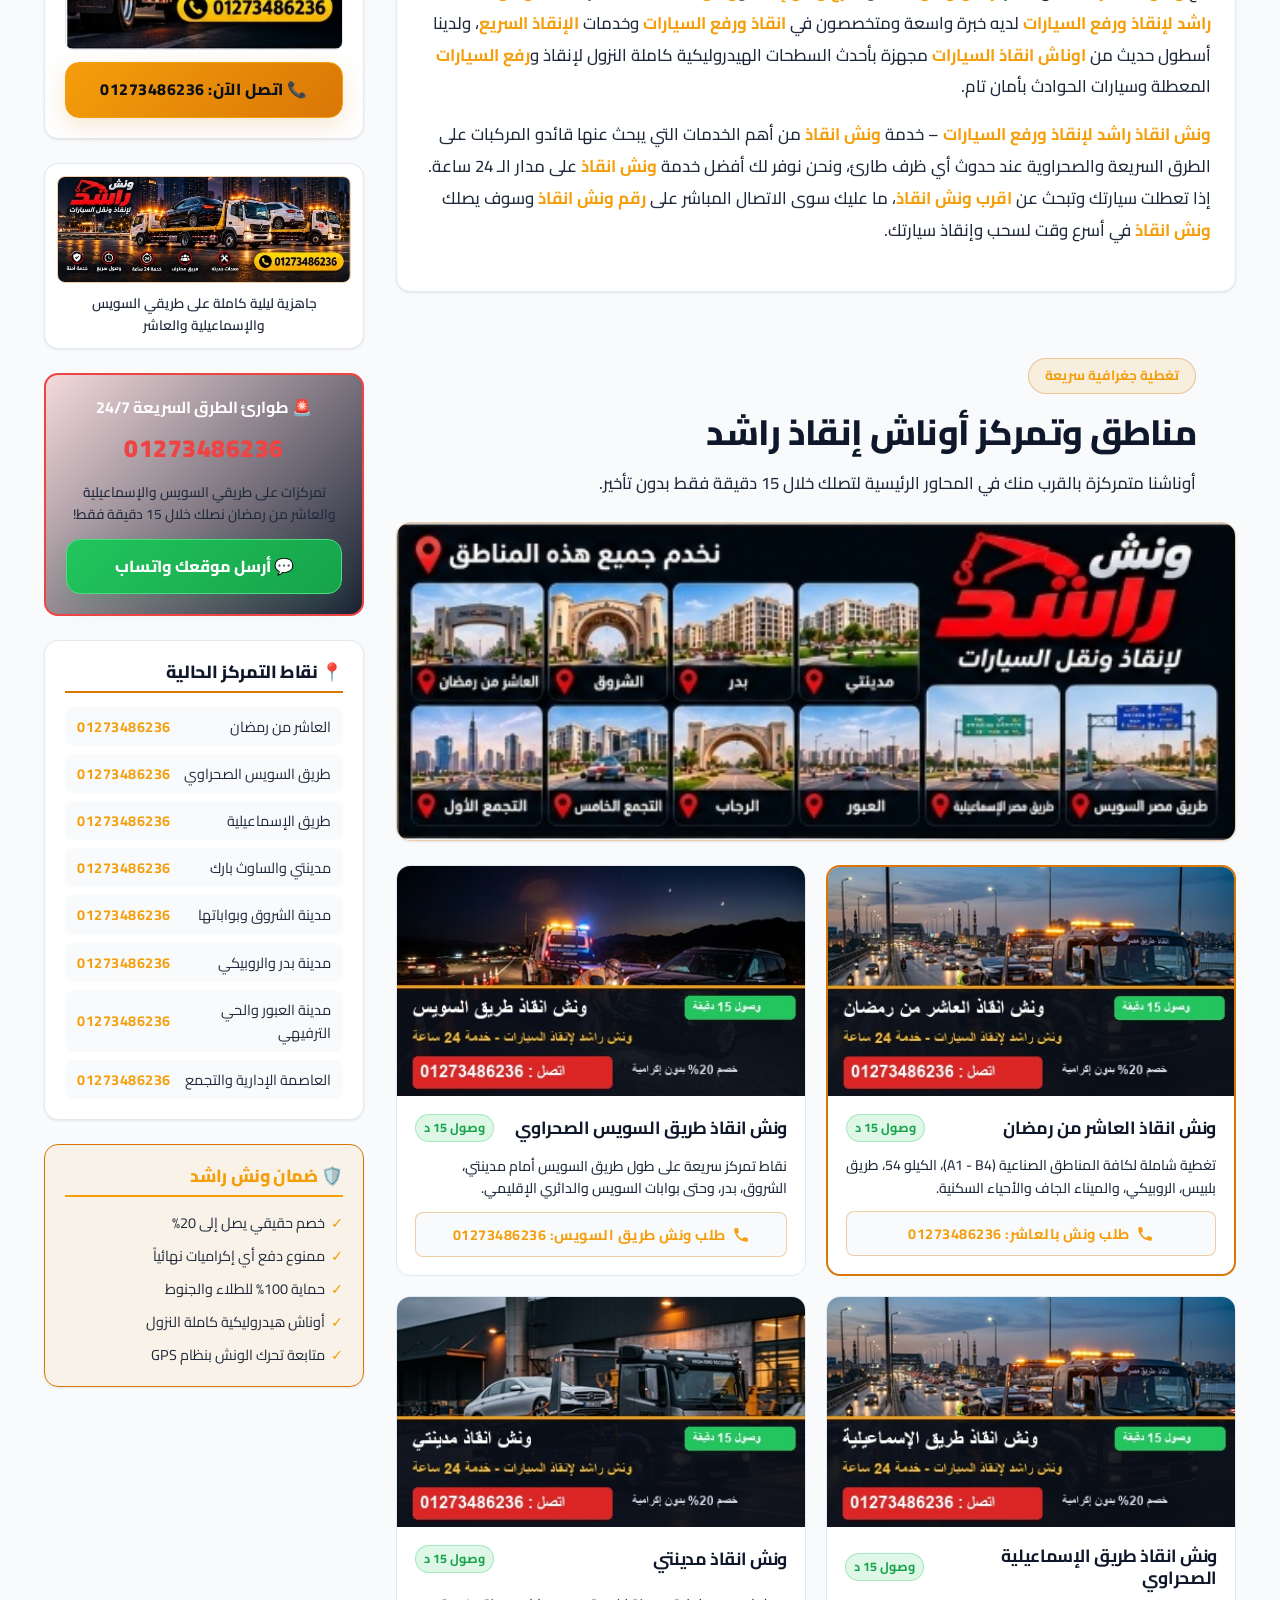
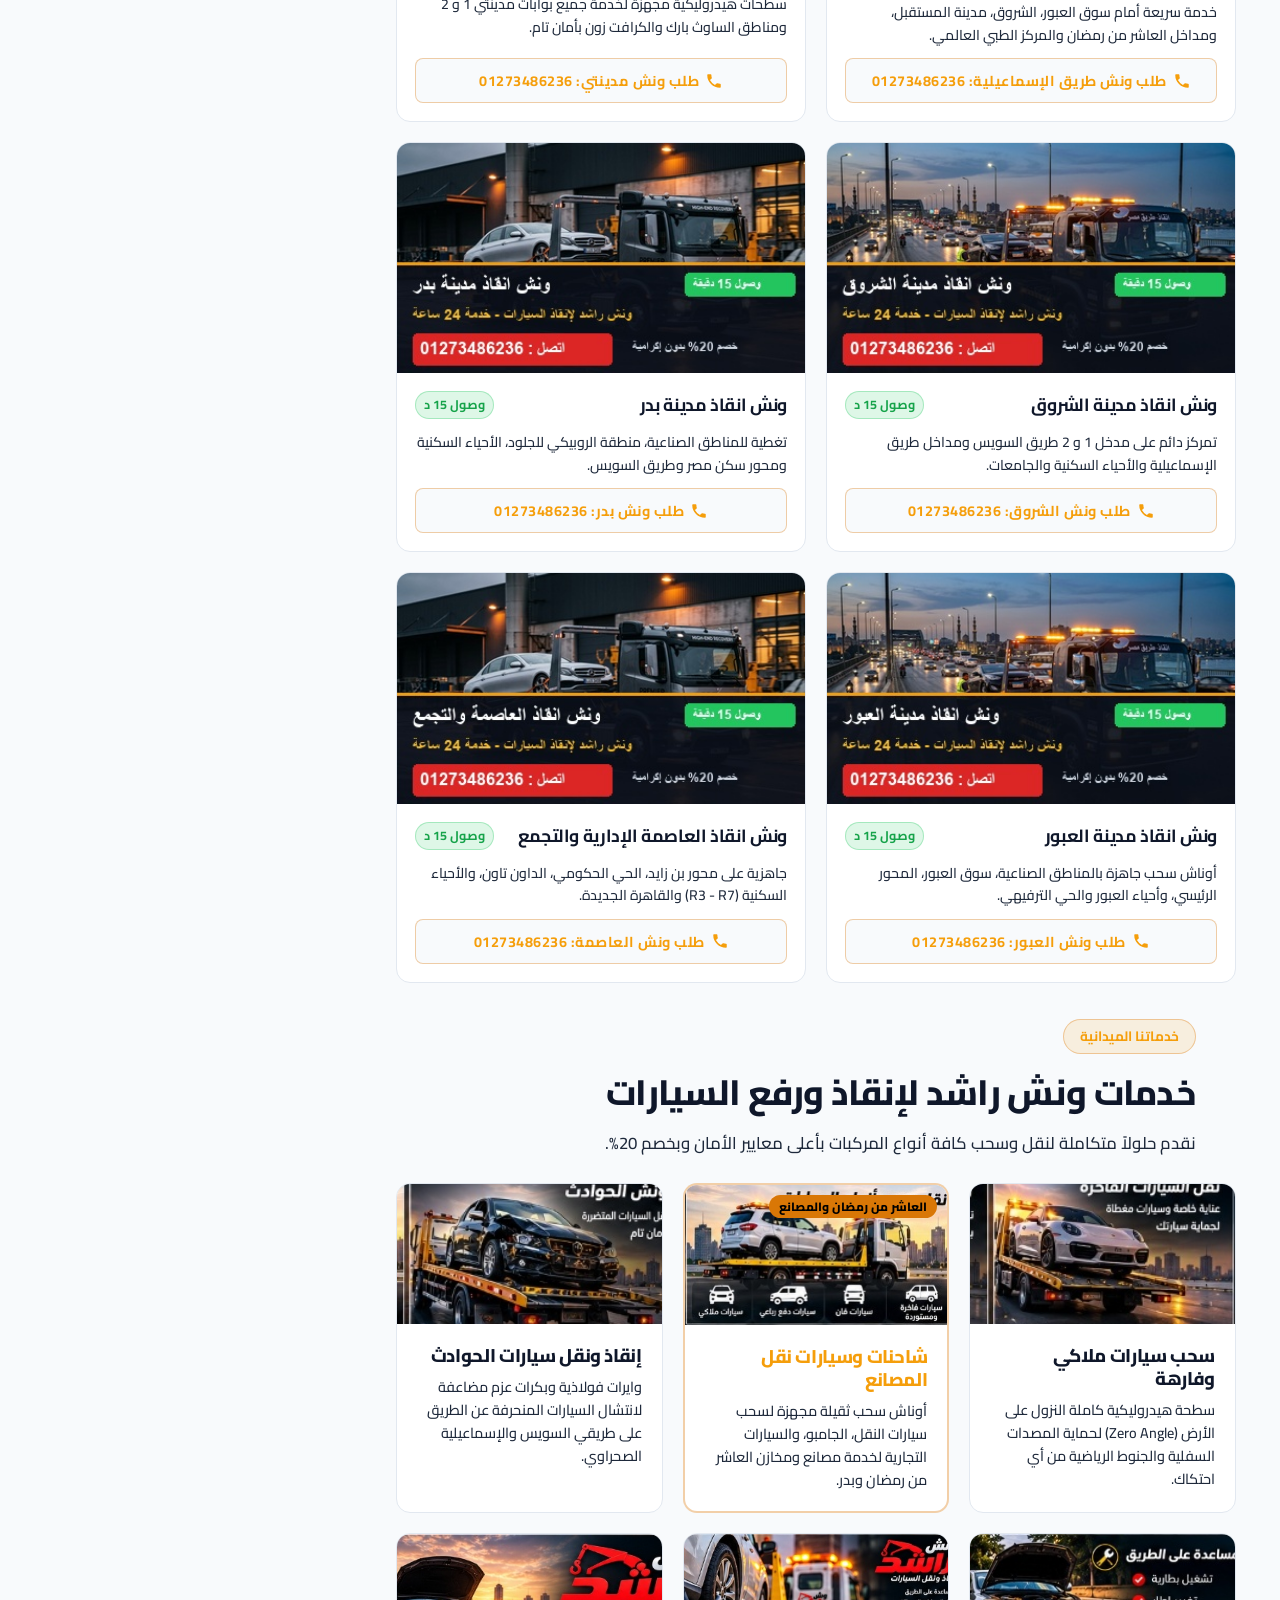
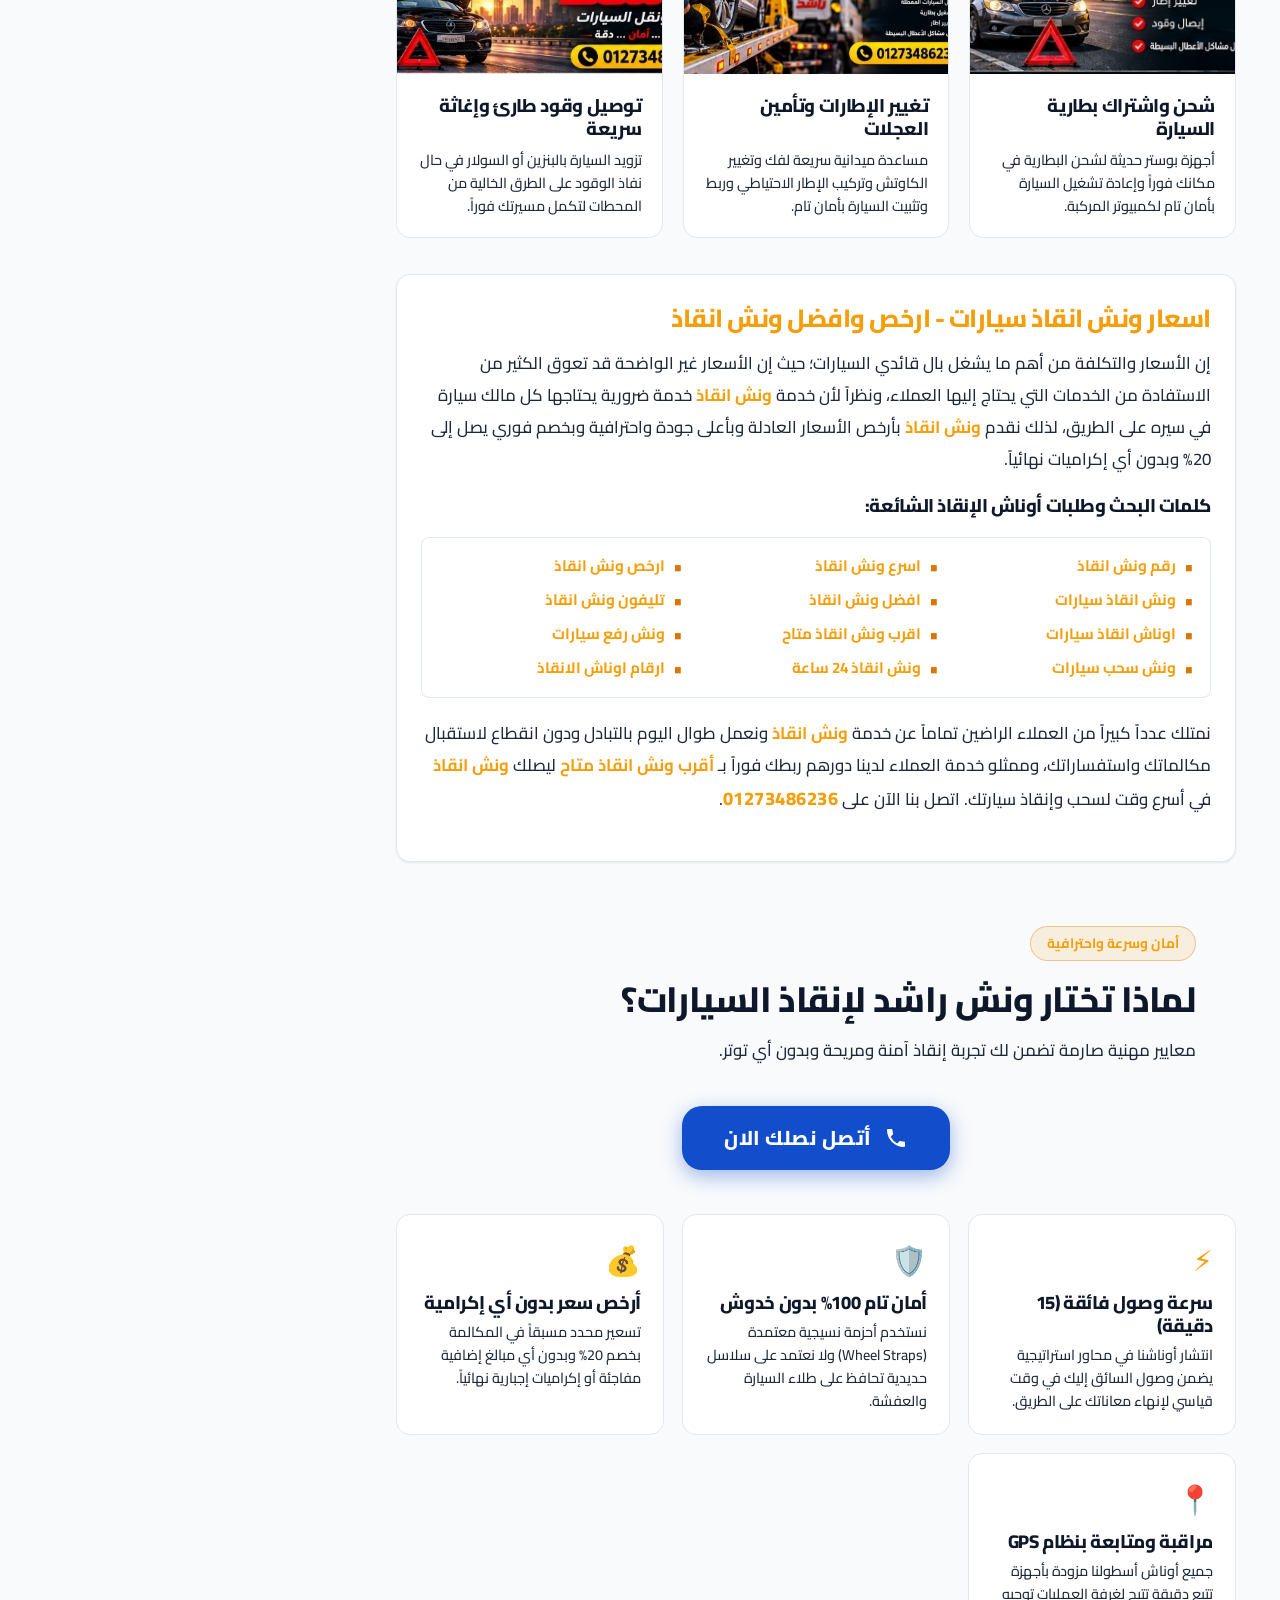
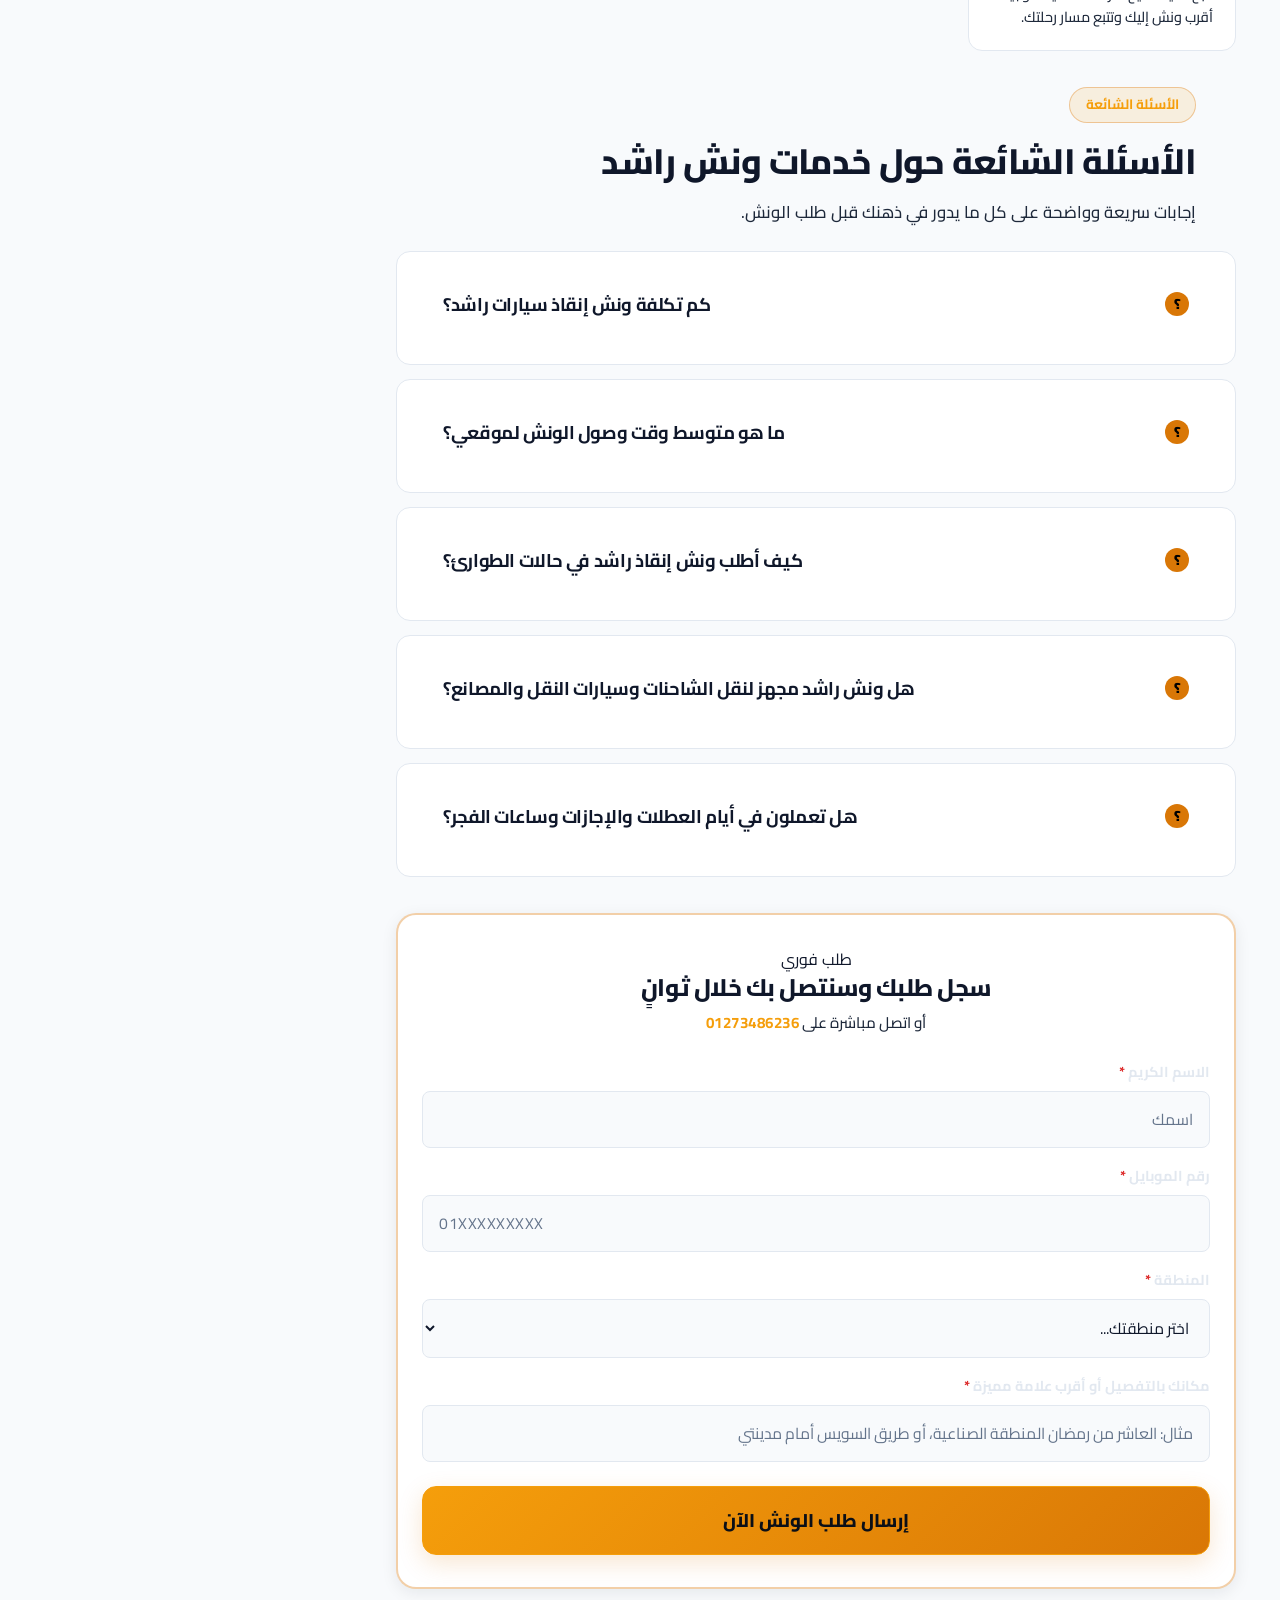
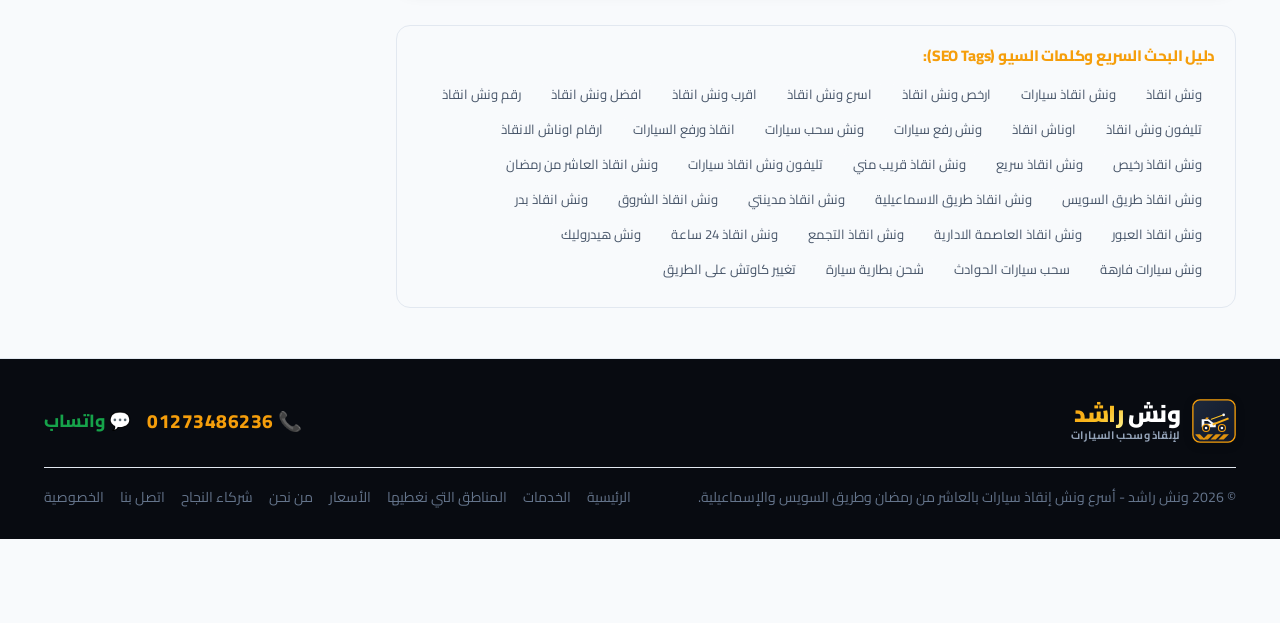
==== commit 7ce952e3: "feat(ads): add gtag_report_conversion event snippet and onclick handlers to all call links across al" ====
--- a/index.html
+++ b/index.html
@@ -18,12 +18,48 @@
     gtag('js', new Date());
     gtag('config', 'AW-18495850150');
   </script>
+
+<!-- Google Ads Click-to-Call Conversion Event Snippet -->
+  <script>
+  function gtag_report_conversion(url) {
+    var callback = function () {
+      if (typeof(url) != 'undefined') {
+        window.location = url;
+      }
+    };
+    gtag('event', 'conversion', {
+        'send_to': 'AW-18495850150/YXM-COfVjpIdEKaNwfNE',
+        'value': 1.0,
+        'currency': 'EGP',
+        'event_callback': callback
+    });
+    return false;
+  }
+  </script>
   <script>
     window.dataLayer = window.dataLayer || [];
     function gtag(){dataLayer.push(arguments);}
     gtag('js', new Date());
 
     gtag('config', 'AW-18495850150');
+  </script>
+
+<!-- Google Ads Click-to-Call Conversion Event Snippet -->
+  <script>
+  function gtag_report_conversion(url) {
+    var callback = function () {
+      if (typeof(url) != 'undefined') {
+        window.location = url;
+      }
+    };
+    gtag('event', 'conversion', {
+        'send_to': 'AW-18495850150/YXM-COfVjpIdEKaNwfNE',
+        'value': 1.0,
+        'currency': 'EGP',
+        'event_callback': callback
+    });
+    return false;
+  }
   </script>
 
   <meta charset="UTF-8">
@@ -3408,7 +3444,7 @@
   <div class="promo-strip">
     <div class="container">
       <span>⚡ <strong>ونش راشد لإنقاذ السيارات:</strong> أسرع وأرخص ونش إنقاذ سيارات بخصم 20% بدون إكرامية أو رسوم إضافية | اتصل بنا الآن:</span>
-      <a href="tel:01273486236" class="tnum">01273486236</a>
+      <a href="tel:01273486236" onclick="return gtag_report_conversion('tel:01273486236');" class="tnum">01273486236</a>
     </div>
   </div>
 
@@ -3463,7 +3499,7 @@
         </nav>
 
         <div class="header-actions">
-          <a href="tel:01273486236" class="btn btn-primary btn-sm btn-pulse tnum" aria-label="اتصل الآن على 01273486236">
+          <a href="tel:01273486236" onclick="return gtag_report_conversion('tel:01273486236');" class="btn btn-primary btn-sm btn-pulse tnum" aria-label="اتصل الآن على 01273486236">
             <svg width="18" height="18" viewBox="0 0 24 24" fill="currentColor"><path d="M6.62 10.79a15.053 15.053 0 006.59 6.59l2.2-2.2a1 1 0 011.01-.24c1.12.37 2.33.57 3.58.57a1 1 0 011 1V20a1 1 0 01-1 1A17 17 0 013 4a1 1 0 011-1h3.5a1 1 0 011 1c0 1.25.2 2.46.57 3.58a1 1 0 01-.24 1.01l-2.21 2.2z"/></svg>
             <span>01273486236</span>
           </a>
@@ -3493,7 +3529,7 @@
         <a href="privacy-policy.html" class="nav-link">سياسة الخصوصية</a>
       </nav>
       <div class="mobile-drawer-cta">
-        <a href="tel:01273486236" class="btn btn-primary btn-block tnum">اتصال مباشر: 01273486236</a>
+        <a href="tel:01273486236" onclick="return gtag_report_conversion('tel:01273486236');" class="btn btn-primary btn-block tnum">اتصال مباشر: 01273486236</a>
         <a href="https://wa.me/201273486236?text=مرحباً%20ونش%20راشد،%20أنا%20عطلان%20ومحتاج%20ونش%20إنقاذ" target="_blank" rel="noopener" class="btn btn-whatsapp btn-block">محادثة واتساب</a>
       </div>
     </div>
@@ -3511,7 +3547,7 @@
       <span id="typewriterText">ونش انقاذ راشد: أسرع ونش إنقاذ سيارات نصلك خلال 15 دقيقة بالعاشر من رمضان وطريق السويس والإسماعيلية بخصم 20%.</span><span class="typewriter-cursor">|</span>
     </div>
     <div class="services-ticker-cta">
-      <a href="tel:01273486236" class="ticker-phone tnum" dir="ltr">📞 01273486236</a>
+      <a href="tel:01273486236" onclick="return gtag_report_conversion('tel:01273486236');" class="ticker-phone tnum" dir="ltr">📞 01273486236</a>
     </div>
   </div>
 
@@ -3550,7 +3586,7 @@
             <!-- 2 Big Prominent Call to Action Buttons -->
             <div style="display: flex; flex-direction: column; gap: 12px; margin-top: 8px;">
               <div style="display: flex; flex-wrap: wrap; gap: 14px;">
-                <a href="tel:01273486236" class="btn btn-primary btn-lg btn-pulse tnum" style="flex: 1 1 240px; font-size: 1.2rem; padding: 18px 24px;">
+                <a href="tel:01273486236" onclick="return gtag_report_conversion('tel:01273486236');" class="btn btn-primary btn-lg btn-pulse tnum" style="flex: 1 1 240px; font-size: 1.2rem; padding: 18px 24px;">
                   <svg width="24" height="24" viewBox="0 0 24 24" fill="currentColor"><path d="M6.62 10.79a15.053 15.053 0 006.59 6.59l2.2-2.2a1 1 0 011.01-.24c1.12.37 2.33.57 3.58.57a1 1 0 011 1V20a1 1 0 01-1 1A17 17 0 013 4a1 1 0 011-1h3.5a1 1 0 011 1c0 1.25.2 2.46.57 3.58a1 1 0 01-.24 1.01l-2.21 2.2z"/></svg>
                   <span>اتصل الآن: 01273486236</span>
                 </a>
@@ -3585,7 +3621,7 @@
             </div>
 
             <!-- Top Featured Hydraulic Flatbed Card (Full Width like Winch Alamir Top Card) -->
-            <a href="tel:01273486236" class="alamir-featured-card" aria-label="طلب ونش إنقاذ سريع في العاشر من رمضان">
+            <a href="tel:01273486236" onclick="return gtag_report_conversion('tel:01273486236');" class="alamir-featured-card" aria-label="طلب ونش إنقاذ سريع في العاشر من رمضان">
               <img src="assets/images/winch-rashed-flatbed-featured.jpg" alt="ونش إنقاذ سيارات هيدروليك راشد" loading="eager">
               <div class="alamir-featured-overlay">
                 <div class="alamir-badge-top">
@@ -3605,7 +3641,7 @@
             <div class="alamir-grid-2col">
               
               <!-- 1. الشروق -->
-              <a href="tel:01273486236" class="alamir-card" aria-label="ونش انقاذ سريع الشروق">
+              <a href="tel:01273486236" onclick="return gtag_report_conversion('tel:01273486236');" class="alamir-card" aria-label="ونش انقاذ سريع الشروق">
                 <img src="assets/images/winch-shorouk.jpg" alt="ونش انقاذ سريع الشروق" loading="lazy">
                 <div class="alamir-card-overlay">
                   <span class="alamir-card-badge">وصول 15 د</span>
@@ -3614,7 +3650,7 @@
               </a>
 
               <!-- 2. التجمع -->
-              <a href="tel:01273486236" class="alamir-card" aria-label="ونش انقاذ سريع التجمع">
+              <a href="tel:01273486236" onclick="return gtag_report_conversion('tel:01273486236');" class="alamir-card" aria-label="ونش انقاذ سريع التجمع">
                 <img src="assets/images/winch-tagamoa.jpg" alt="ونش انقاذ سريع التجمع" loading="lazy">
                 <div class="alamir-card-overlay">
                   <span class="alamir-card-badge">وصول 15 د</span>
@@ -3623,7 +3659,7 @@
               </a>
 
               <!-- 3. طريق السويس -->
-              <a href="tel:01273486236" class="alamir-card" aria-label="ونش انقاذ سريع طريق السويس">
+              <a href="tel:01273486236" onclick="return gtag_report_conversion('tel:01273486236');" class="alamir-card" aria-label="ونش انقاذ سريع طريق السويس">
                 <img src="assets/images/winch-suez.jpg" alt="ونش انقاذ سريع طريق السويس" loading="lazy">
                 <div class="alamir-card-overlay">
                   <span class="alamir-card-badge">وصول 15 د</span>
@@ -3632,7 +3668,7 @@
               </a>
 
               <!-- 4. مدينتي -->
-              <a href="tel:01273486236" class="alamir-card" aria-label="ونش انقاذ سريع مدينتي">
+              <a href="tel:01273486236" onclick="return gtag_report_conversion('tel:01273486236');" class="alamir-card" aria-label="ونش انقاذ سريع مدينتي">
                 <img src="assets/images/winch-madinaty.jpg" alt="ونش انقاذ سريع مدينتي" loading="lazy">
                 <div class="alamir-card-overlay">
                   <span class="alamir-card-badge">وصول 15 د</span>
@@ -3641,7 +3677,7 @@
               </a>
 
               <!-- 5. العاشر من رمضان -->
-              <a href="tel:01273486236" class="alamir-card" aria-label="ونش انقاذ سريع العاشر من رمضان">
+              <a href="tel:01273486236" onclick="return gtag_report_conversion('tel:01273486236');" class="alamir-card" aria-label="ونش انقاذ سريع العاشر من رمضان">
                 <img src="assets/images/winch-ramadan.jpg" alt="ونش انقاذ العاشر من رمضان" loading="lazy">
                 <div class="alamir-card-overlay">
                   <span class="alamir-card-badge">وصول 15 د</span>
@@ -3650,7 +3686,7 @@
               </a>
 
               <!-- 6. مدينة بدر -->
-              <a href="tel:01273486236" class="alamir-card" aria-label="ونش انقاذ سريع مدينة بدر">
+              <a href="tel:01273486236" onclick="return gtag_report_conversion('tel:01273486236');" class="alamir-card" aria-label="ونش انقاذ سريع مدينة بدر">
                 <img src="assets/images/winch-badr.jpg" alt="ونش انقاذ مدينة بدر" loading="lazy">
                 <div class="alamir-card-overlay">
                   <span class="alamir-card-badge">وصول 15 د</span>
@@ -3659,7 +3695,7 @@
               </a>
 
               <!-- 7. طريق الإسماعيلية -->
-              <a href="tel:01273486236" class="alamir-card" aria-label="ونش انقاذ سريع طريق الإسماعيلية">
+              <a href="tel:01273486236" onclick="return gtag_report_conversion('tel:01273486236');" class="alamir-card" aria-label="ونش انقاذ سريع طريق الإسماعيلية">
                 <img src="assets/images/winch-ismailia.jpg" alt="ونش انقاذ طريق الإسماعيلية" loading="lazy">
                 <div class="alamir-card-overlay">
                   <span class="alamir-card-badge">وصول 15 د</span>
@@ -3668,7 +3704,7 @@
               </a>
 
               <!-- 8. العبور والمستقبل -->
-              <a href="tel:01273486236" class="alamir-card" aria-label="ونش انقاذ سريع العبور">
+              <a href="tel:01273486236" onclick="return gtag_report_conversion('tel:01273486236');" class="alamir-card" aria-label="ونش انقاذ سريع العبور">
                 <img src="assets/images/winch-obour.jpg" alt="ونش انقاذ مدينة العبور" loading="lazy">
                 <div class="alamir-card-overlay">
                   <span class="alamir-card-badge">وصول 15 د</span>
@@ -3708,7 +3744,7 @@
               </p>
 
               <p>
-                كل ما تحتاج إليه هو الاتصال بنا على <strong class="kw-highlight">رقم ونش انقاذ سيارات</strong>: <a href="tel:01273486236" class="text-amber tnum" style="font-weight: 800; font-size: 1.15rem;">01273486236</a> لإخبارنا بموقعك الذي تعطلت فيه سيارتك، وسيصلك <strong class="kw-highlight">ونش انقاذ سيارات</strong> حديث ومجهز خلال 15 دقيقة من وقت اتصالك بنا ليقوم بسحب سيارتك وإيصالها إلى أقرب مركز صيانة أو توكيل أو وجهتك المطلوبة بأرخص سعر وبدون أي إكرامية.
+                كل ما تحتاج إليه هو الاتصال بنا على <strong class="kw-highlight">رقم ونش انقاذ سيارات</strong>: <a href="tel:01273486236" onclick="return gtag_report_conversion('tel:01273486236');" class="text-amber tnum" style="font-weight: 800; font-size: 1.15rem;">01273486236</a> لإخبارنا بموقعك الذي تعطلت فيه سيارتك، وسيصلك <strong class="kw-highlight">ونش انقاذ سيارات</strong> حديث ومجهز خلال 15 دقيقة من وقت اتصالك بنا ليقوم بسحب سيارتك وإيصالها إلى أقرب مركز صيانة أو توكيل أو وجهتك المطلوبة بأرخص سعر وبدون أي إكرامية.
               </p>
 
               <p>
@@ -3748,7 +3784,7 @@
                     <p class="area-card-desc">
                       تغطية شاملة لكافة المناطق الصناعية (A1 - B4)، الكيلو 54، طريق بلبيس، الروبيكي، والميناء الجاف والأحياء السكنية.
                     </p>
-                    <a href="tel:01273486236" class="area-card-btn tnum">
+                    <a href="tel:01273486236" onclick="return gtag_report_conversion('tel:01273486236');" class="area-card-btn tnum">
                       <svg width="18" height="18" viewBox="0 0 24 24" fill="currentColor"><path d="M6.62 10.79a15.053 15.053 0 006.59 6.59l2.2-2.2a1 1 0 011.01-.24c1.12.37 2.33.57 3.58.57a1 1 0 011 1V20a1 1 0 01-1 1A17 17 0 013 4a1 1 0 011-1h3.5a1 1 0 011 1c0 1.25.2 2.46.57 3.58a1 1 0 01-.24 1.01l-2.21 2.2z"/></svg>
                       <span>طلب ونش بالعاشر: 01273486236</span>
                     </a>
@@ -3768,7 +3804,7 @@
                     <p class="area-card-desc">
                       نقاط تمركز سريعة على طول طريق السويس أمام مدينتي، الشروق، بدر، وحتى بوابات السويس والدائري الإقليمي.
                     </p>
-                    <a href="tel:01273486236" class="area-card-btn tnum">
+                    <a href="tel:01273486236" onclick="return gtag_report_conversion('tel:01273486236');" class="area-card-btn tnum">
                       <svg width="18" height="18" viewBox="0 0 24 24" fill="currentColor"><path d="M6.62 10.79a15.053 15.053 0 006.59 6.59l2.2-2.2a1 1 0 011.01-.24c1.12.37 2.33.57 3.58.57a1 1 0 011 1V20a1 1 0 01-1 1A17 17 0 013 4a1 1 0 011-1h3.5a1 1 0 011 1c0 1.25.2 2.46.57 3.58a1 1 0 01-.24 1.01l-2.21 2.2z"/></svg>
                       <span>طلب ونش طريق السويس: 01273486236</span>
                     </a>
@@ -3788,7 +3824,7 @@
                     <p class="area-card-desc">
                       خدمة سريعة أمام سوق العبور، الشروق، مدينة المستقبل، ومداخل العاشر من رمضان والمركز الطبي العالمي.
                     </p>
-                    <a href="tel:01273486236" class="area-card-btn tnum">
+                    <a href="tel:01273486236" onclick="return gtag_report_conversion('tel:01273486236');" class="area-card-btn tnum">
                       <svg width="18" height="18" viewBox="0 0 24 24" fill="currentColor"><path d="M6.62 10.79a15.053 15.053 0 006.59 6.59l2.2-2.2a1 1 0 011.01-.24c1.12.37 2.33.57 3.58.57a1 1 0 011 1V20a1 1 0 01-1 1A17 17 0 013 4a1 1 0 011-1h3.5a1 1 0 011 1c0 1.25.2 2.46.57 3.58a1 1 0 01-.24 1.01l-2.21 2.2z"/></svg>
                       <span>طلب ونش طريق الإسماعيلية: 01273486236</span>
                     </a>
@@ -3808,7 +3844,7 @@
                     <p class="area-card-desc">
                       سطحات هيدروليكية مجهزة لخدمة جميع بوابات مدينتي 1 و 2 ومناطق الساوث بارك والكرافت زون بأمان تام.
                     </p>
-                    <a href="tel:01273486236" class="area-card-btn tnum">
+                    <a href="tel:01273486236" onclick="return gtag_report_conversion('tel:01273486236');" class="area-card-btn tnum">
                       <svg width="18" height="18" viewBox="0 0 24 24" fill="currentColor"><path d="M6.62 10.79a15.053 15.053 0 006.59 6.59l2.2-2.2a1 1 0 011.01-.24c1.12.37 2.33.57 3.58.57a1 1 0 011 1V20a1 1 0 01-1 1A17 17 0 013 4a1 1 0 011-1h3.5a1 1 0 011 1c0 1.25.2 2.46.57 3.58a1 1 0 01-.24 1.01l-2.21 2.2z"/></svg>
                       <span>طلب ونش مدينتي: 01273486236</span>
                     </a>
@@ -3828,7 +3864,7 @@
                     <p class="area-card-desc">
                       تمركز دائم على مدخل 1 و 2 طريق السويس ومداخل طريق الإسماعيلية والأحياء السكنية والجامعات.
                     </p>
-                    <a href="tel:01273486236" class="area-card-btn tnum">
+                    <a href="tel:01273486236" onclick="return gtag_report_conversion('tel:01273486236');" class="area-card-btn tnum">
                       <svg width="18" height="18" viewBox="0 0 24 24" fill="currentColor"><path d="M6.62 10.79a15.053 15.053 0 006.59 6.59l2.2-2.2a1 1 0 011.01-.24c1.12.37 2.33.57 3.58.57a1 1 0 011 1V20a1 1 0 01-1 1A17 17 0 013 4a1 1 0 011-1h3.5a1 1 0 011 1c0 1.25.2 2.46.57 3.58a1 1 0 01-.24 1.01l-2.21 2.2z"/></svg>
                       <span>طلب ونش الشروق: 01273486236</span>
                     </a>
@@ -3848,7 +3884,7 @@
                     <p class="area-card-desc">
                       تغطية للمناطق الصناعية، منطقة الروبيكي للجلود، الأحياء السكنية ومحور سكن مصر وطريق السويس.
                     </p>
-                    <a href="tel:01273486236" class="area-card-btn tnum">
+                    <a href="tel:01273486236" onclick="return gtag_report_conversion('tel:01273486236');" class="area-card-btn tnum">
                       <svg width="18" height="18" viewBox="0 0 24 24" fill="currentColor"><path d="M6.62 10.79a15.053 15.053 0 006.59 6.59l2.2-2.2a1 1 0 011.01-.24c1.12.37 2.33.57 3.58.57a1 1 0 011 1V20a1 1 0 01-1 1A17 17 0 013 4a1 1 0 011-1h3.5a1 1 0 011 1c0 1.25.2 2.46.57 3.58a1 1 0 01-.24 1.01l-2.21 2.2z"/></svg>
                       <span>طلب ونش بدر: 01273486236</span>
                     </a>
@@ -3868,7 +3904,7 @@
                     <p class="area-card-desc">
                       أوناش سحب جاهزة بالمناطق الصناعية، سوق العبور، المحور الرئيسي، وأحياء العبور والحي الترفيهي.
                     </p>
-                    <a href="tel:01273486236" class="area-card-btn tnum">
+                    <a href="tel:01273486236" onclick="return gtag_report_conversion('tel:01273486236');" class="area-card-btn tnum">
                       <svg width="18" height="18" viewBox="0 0 24 24" fill="currentColor"><path d="M6.62 10.79a15.053 15.053 0 006.59 6.59l2.2-2.2a1 1 0 011.01-.24c1.12.37 2.33.57 3.58.57a1 1 0 011 1V20a1 1 0 01-1 1A17 17 0 013 4a1 1 0 011-1h3.5a1 1 0 011 1c0 1.25.2 2.46.57 3.58a1 1 0 01-.24 1.01l-2.21 2.2z"/></svg>
                       <span>طلب ونش العبور: 01273486236</span>
                     </a>
@@ -3888,7 +3924,7 @@
                     <p class="area-card-desc">
                       جاهزية على محور بن زايد، الحي الحكومي، الداون تاون، والأحياء السكنية (R3 - R7) والقاهرة الجديدة.
                     </p>
-                    <a href="tel:01273486236" class="area-card-btn tnum">
+                    <a href="tel:01273486236" onclick="return gtag_report_conversion('tel:01273486236');" class="area-card-btn tnum">
                       <svg width="18" height="18" viewBox="0 0 24 24" fill="currentColor"><path d="M6.62 10.79a15.053 15.053 0 006.59 6.59l2.2-2.2a1 1 0 011.01-.24c1.12.37 2.33.57 3.58.57a1 1 0 011 1V20a1 1 0 01-1 1A17 17 0 013 4a1 1 0 011-1h3.5a1 1 0 011 1c0 1.25.2 2.46.57 3.58a1 1 0 01-.24 1.01l-2.21 2.2z"/></svg>
                       <span>طلب ونش العاصمة: 01273486236</span>
                     </a>
@@ -4017,7 +4053,7 @@
               </ul>
 
               <p>
-                نمتلك عدداً كبيراً من العملاء الراضين تماماً عن خدمة <strong class="kw-highlight">ونش انقاذ</strong> ونعمل طوال اليوم بالتبادل ودون انقطاع لاستقبال مكالماتك واستفساراتك، وممثلو خدمة العملاء لدينا دورهم ربطك فوراً بـ <strong class="kw-highlight">أقرب ونش انقاذ متاح</strong> ليصلك <strong class="kw-highlight">ونش انقاذ</strong> في أسرع وقت لسحب وإنقاذ سيارتك. اتصل بنا الآن على <a href="tel:01273486236" class="text-amber tnum" style="font-weight: 800; font-size: 1.15rem;">01273486236</a>.
+                نمتلك عدداً كبيراً من العملاء الراضين تماماً عن خدمة <strong class="kw-highlight">ونش انقاذ</strong> ونعمل طوال اليوم بالتبادل ودون انقطاع لاستقبال مكالماتك واستفساراتك، وممثلو خدمة العملاء لدينا دورهم ربطك فوراً بـ <strong class="kw-highlight">أقرب ونش انقاذ متاح</strong> ليصلك <strong class="kw-highlight">ونش انقاذ</strong> في أسرع وقت لسحب وإنقاذ سيارتك. اتصل بنا الآن على <a href="tel:01273486236" onclick="return gtag_report_conversion('tel:01273486236');" class="text-amber tnum" style="font-weight: 800; font-size: 1.15rem;">01273486236</a>.
               </p>
             </section>
 
@@ -4031,7 +4067,7 @@
 
               <!-- Big Call Now Button (Exact Winch Alamir Replica) -->
               <div style="text-align: center; margin: 16px 0 28px;">
-                <a href="tel:01273486236" class="btn-call-now tnum">
+                <a href="tel:01273486236" onclick="return gtag_report_conversion('tel:01273486236');" class="btn-call-now tnum">
                   <svg viewBox="0 0 24 24"><path d="M6.62 10.79a15.053 15.053 0 006.59 6.59l2.2-2.2a1 1 0 011.01-.24c1.12.37 2.33.57 3.58.57a1 1 0 011 1V20a1 1 0 01-1 1A17 17 0 013 4a1 1 0 011-1h3.5a1 1 0 011 1c0 1.25.2 2.46.57 3.58a1 1 0 01-.24 1.01l-2.21 2.2z"/></svg>
                   <span>أتصل نصلك الان</span>
                 </a>
@@ -4209,10 +4245,10 @@
             <!-- Widget 1: 300x250 Branded Post Card -->
             <div class="sidebar-widget">
               <h4 class="sidebar-widget-title"><span>⚡ أسرع ونش إنقاذ</span></h4>
-              <a href="tel:01273486236" class="sidebar-post-banner" title="اتصل بونش انقاذ راشد 01273486236">
+              <a href="tel:01273486236" onclick="return gtag_report_conversion('tel:01273486236');" class="sidebar-post-banner" title="اتصل بونش انقاذ راشد 01273486236">
                 <img src="assets/images/winch-rashed-sidebar-card.jpg" alt="ونش انقاذ راشد 01273486236" width="300" height="250" loading="lazy">
               </a>
-              <a href="tel:01273486236" class="btn btn-primary btn-block tnum" style="margin-top: 12px; font-weight: 800;">
+              <a href="tel:01273486236" onclick="return gtag_report_conversion('tel:01273486236');" class="btn btn-primary btn-block tnum" style="margin-top: 12px; font-weight: 800;">
                 📞 اتصل الآن: 01273486236
               </a>
             </div>
@@ -4228,7 +4264,7 @@
             <!-- Widget 2: 24/7 Roadside Hotline Card -->
             <div class="sidebar-hotline-card">
               <div class="hotline-title">🚨 طوارئ الطرق السريعة 24/7</div>
-              <a href="tel:01273486236" class="phone-num tnum">01273486236</a>
+              <a href="tel:01273486236" onclick="return gtag_report_conversion('tel:01273486236');" class="phone-num tnum">01273486236</a>
               <p style="color: #1e293b; font-size: 0.86rem; margin-bottom: 14px; line-height: 1.6;">
                 تمركزات على طريقي السويس والإسماعيلية والعاشر من رمضان نصلك خلال 15 دقيقة فقط!
               </p>
@@ -4241,14 +4277,14 @@
             <div class="sidebar-widget">
               <h4 class="sidebar-widget-title"><span>📍 نقاط التمركز الحالية</span></h4>
               <ul class="sidebar-areas-list">
-                <li><a href="tel:01273486236"><span>العاشر من رمضان</span><strong class="text-amber tnum">01273486236</strong></a></li>
-                <li><a href="tel:01273486236"><span>طريق السويس الصحراوي</span><strong class="text-amber tnum">01273486236</strong></a></li>
-                <li><a href="tel:01273486236"><span>طريق الإسماعيلية</span><strong class="text-amber tnum">01273486236</strong></a></li>
-                <li><a href="tel:01273486236"><span>مدينتي والساوث بارك</span><strong class="text-amber tnum">01273486236</strong></a></li>
-                <li><a href="tel:01273486236"><span>مدينة الشروق وبواباتها</span><strong class="text-amber tnum">01273486236</strong></a></li>
-                <li><a href="tel:01273486236"><span>مدينة بدر والروبيكي</span><strong class="text-amber tnum">01273486236</strong></a></li>
-                <li><a href="tel:01273486236"><span>مدينة العبور والحي الترفيهي</span><strong class="text-amber tnum">01273486236</strong></a></li>
-                <li><a href="tel:01273486236"><span>العاصمة الإدارية والتجمع</span><strong class="text-amber tnum">01273486236</strong></a></li>
+                <li><a href="tel:01273486236" onclick="return gtag_report_conversion('tel:01273486236');"><span>العاشر من رمضان</span><strong class="text-amber tnum">01273486236</strong></a></li>
+                <li><a href="tel:01273486236" onclick="return gtag_report_conversion('tel:01273486236');"><span>طريق السويس الصحراوي</span><strong class="text-amber tnum">01273486236</strong></a></li>
+                <li><a href="tel:01273486236" onclick="return gtag_report_conversion('tel:01273486236');"><span>طريق الإسماعيلية</span><strong class="text-amber tnum">01273486236</strong></a></li>
+                <li><a href="tel:01273486236" onclick="return gtag_report_conversion('tel:01273486236');"><span>مدينتي والساوث بارك</span><strong class="text-amber tnum">01273486236</strong></a></li>
+                <li><a href="tel:01273486236" onclick="return gtag_report_conversion('tel:01273486236');"><span>مدينة الشروق وبواباتها</span><strong class="text-amber tnum">01273486236</strong></a></li>
+                <li><a href="tel:01273486236" onclick="return gtag_report_conversion('tel:01273486236');"><span>مدينة بدر والروبيكي</span><strong class="text-amber tnum">01273486236</strong></a></li>
+                <li><a href="tel:01273486236" onclick="return gtag_report_conversion('tel:01273486236');"><span>مدينة العبور والحي الترفيهي</span><strong class="text-amber tnum">01273486236</strong></a></li>
+                <li><a href="tel:01273486236" onclick="return gtag_report_conversion('tel:01273486236');"><span>العاصمة الإدارية والتجمع</span><strong class="text-amber tnum">01273486236</strong></a></li>
               </ul>
             </div>
 
@@ -4275,7 +4311,7 @@
   <!-- Floating Communication Widgets (WhatsApp & Call) -->
   <aside class="floating-actions-dock" aria-label="أزرار التواصل السريع">
     <!-- Desktop Floating Call Widget -->
-    <a href="tel:01273486236" class="floating-call-widget tnum" title="اتصل بونش راشد 01273486236">
+    <a href="tel:01273486236" onclick="return gtag_report_conversion('tel:01273486236');" class="floating-call-widget tnum" title="اتصل بونش راشد 01273486236">
       <div class="floating-call-btn">
         <svg viewBox="0 0 24 24"><path d="M6.62 10.79a15.053 15.053 0 006.59 6.59l2.2-2.2a1 1 0 011.01-.24c1.12.37 2.33.57 3.58.57a1 1 0 011 1V20a1 1 0 01-1 1A17 17 0 013 4a1 1 0 011-1h3.5a1 1 0 011 1c0 1.25.2 2.46.57 3.58a1 1 0 01-.24 1.01l-2.21 2.2z"/></svg>
       </div>
@@ -4293,7 +4329,7 @@
   </aside>
 
   <!-- Mobile Fixed Call Button (Winch Alamir Style) -->
-  <a href="tel:01273486236" class="wp-call-button tnum" aria-label="اتصل الآن بونش راشد 01273486236">
+  <a href="tel:01273486236" onclick="return gtag_report_conversion('tel:01273486236');" class="wp-call-button tnum" aria-label="اتصل الآن بونش راشد 01273486236">
     <svg viewBox="0 0 24 24"><path d="M6.62 10.79a15.053 15.053 0 006.59 6.59l2.2-2.2a1 1 0 011.01-.24c1.12.37 2.33.57 3.58.57a1 1 0 011 1V20a1 1 0 01-1 1A17 17 0 013 4a1 1 0 011-1h3.5a1 1 0 011 1c0 1.25.2 2.46.57 3.58a1 1 0 01-.24 1.01l-2.21 2.2z"/></svg>
     <span>أتصل نصلك الان</span>
   </a>
@@ -4338,7 +4374,7 @@
           </div>
         </a>
         <div style="display: flex; align-items: center; gap: 16px; font-weight: 800;">
-          <a href="tel:01273486236" class="tnum text-amber" style="font-size: 1.2rem;">📞 01273486236</a>
+          <a href="tel:01273486236" onclick="return gtag_report_conversion('tel:01273486236');" class="tnum text-amber" style="font-size: 1.2rem;">📞 01273486236</a>
           <a href="https://wa.me/201273486236" target="_blank" rel="noopener" class="text-green" style="font-size: 1.1rem;">💬 واتساب</a>
         </div>
       </div>
